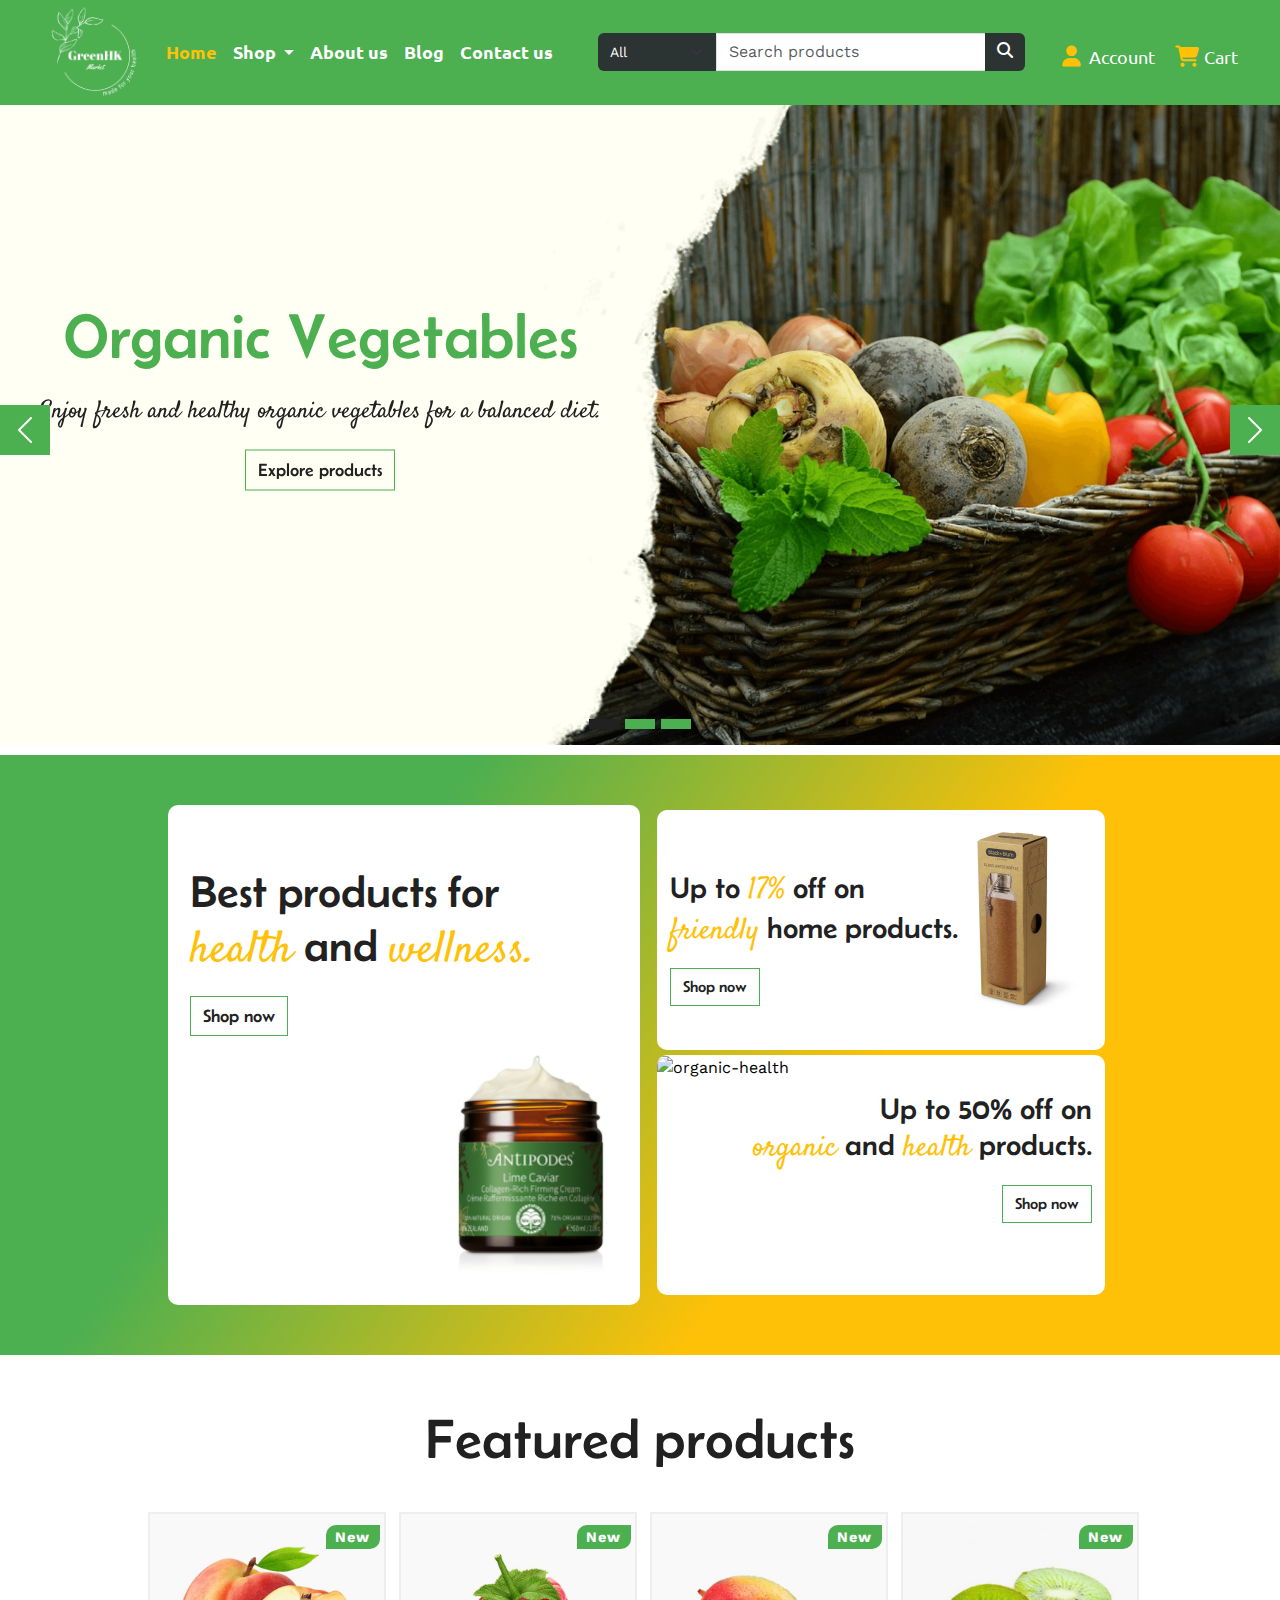
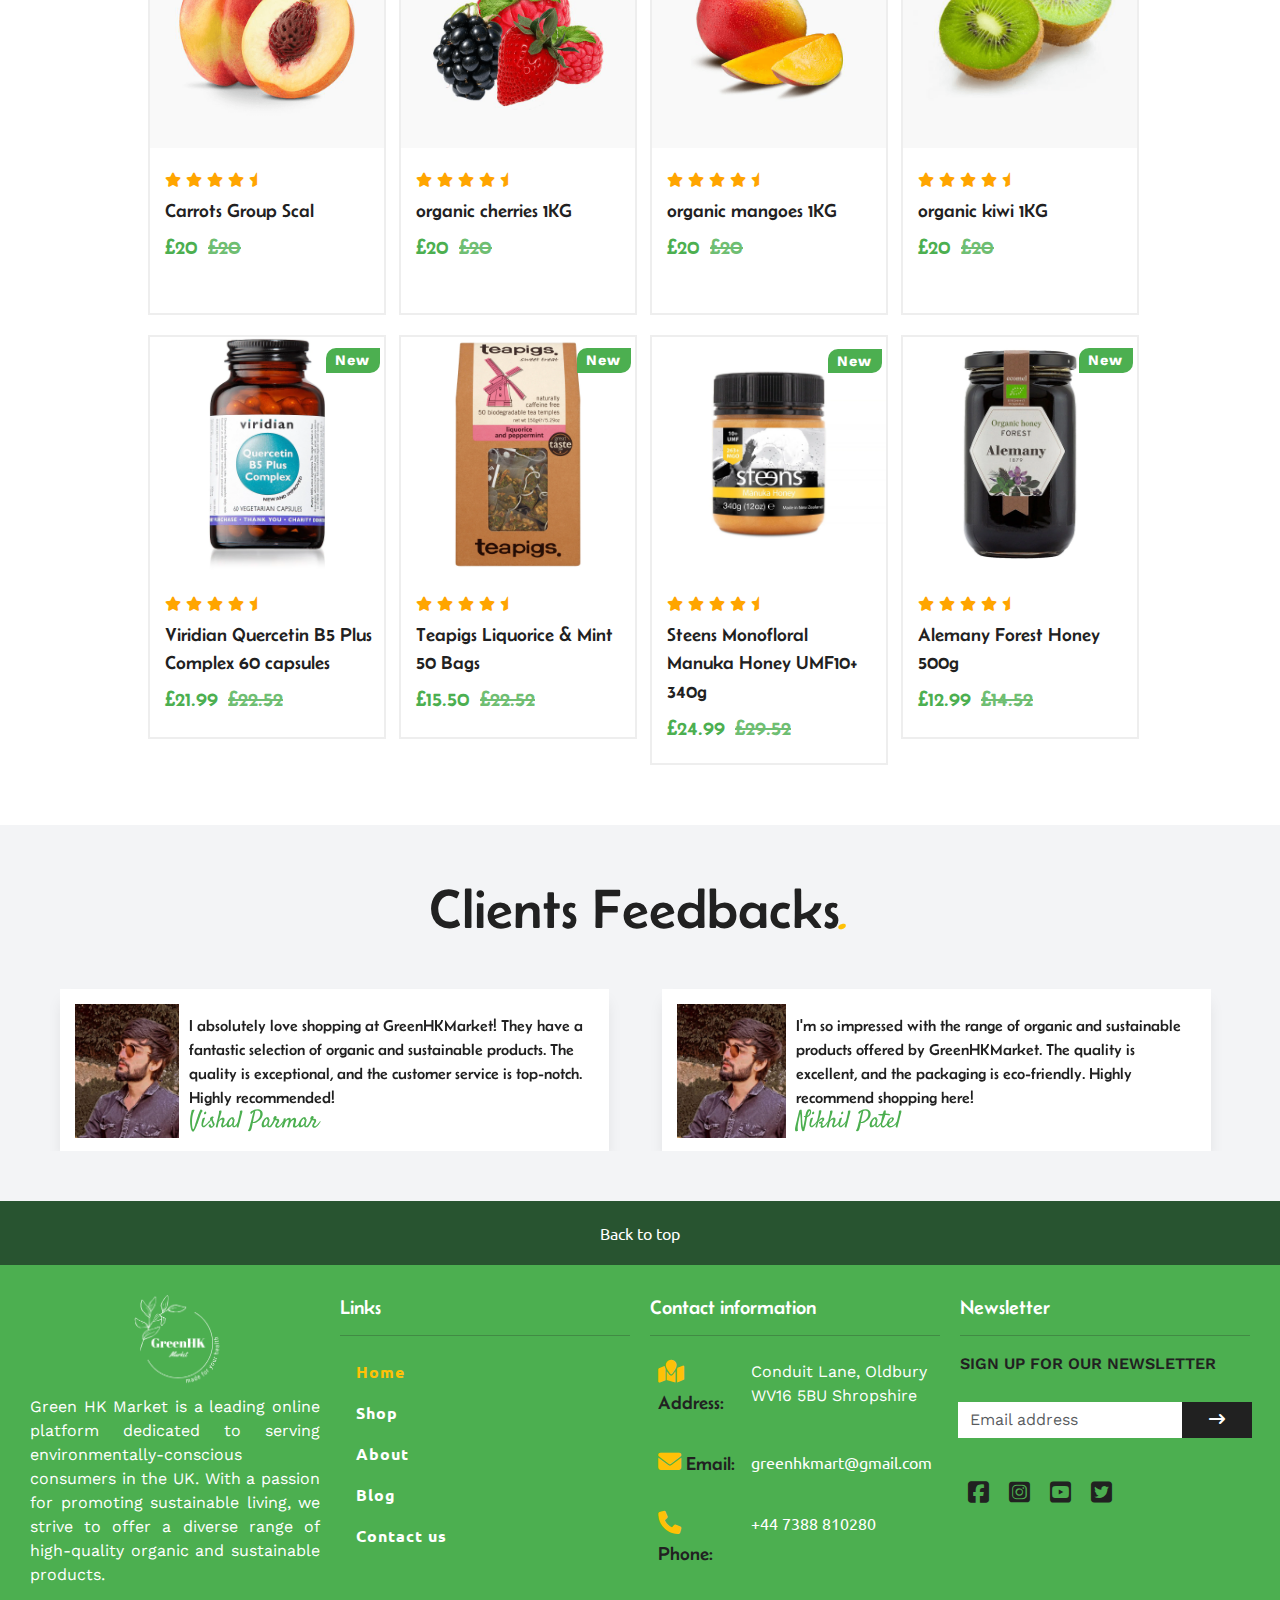
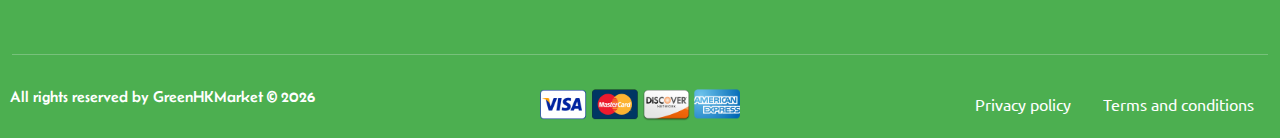
==== index.html @ 9eab7fce "1: Testimonial section | Done" ====
<!DOCTYPE html>
<html lang="en">

<head>
  
  <title>GreenHKMarket - Organic and Sustainable Products in the UK</title>
  <meta charset="UTF-8">
  <meta name="viewport" content="width=device-width, initial-scale=1.0">
  <meta name="description" content="GreenHKMarket - Organic and Sustainable Products in the UK">
  <meta name="keywords" content="greenHKMarket, organic products, sustainable products, UK, eco-friendly, green lifestyle">
  <link rel="icon" href="assets/images/theme-logo/favicon/favicon-32x32.png" type="image/x-icon">
  <link rel="preconnect" href="https://fonts.googleapis.com">
  <link rel="preconnect" href="https://fonts.gstatic.com" crossorigin>
  <link href="https://fonts.googleapis.com/css2?family=Belanosima&family=Roboto+Slab&family=Satisfy&family=Ubuntu&family=Work+Sans&display=swap" rel="stylesheet">
  <link href="assets/css/bootstrap/bootstrap.min.css" rel="stylesheet">
  <link href="https://cdn.jsdelivr.net/npm/sweetalert2@11.7.12/dist/sweetalert2.min.css" rel="stylesheet">
  <link href="assets/css/style.css" rel="stylesheet">
  <link rel="stylesheet" href="https://cdnjs.cloudflare.com/ajax/libs/font-awesome/6.4.0/css/all.min.css"  />
</head>
<body>
  <!-- Loader -->
  <div id="loader-wrapper">
    <div id="loader">
      <img src="assets/images/theme-logo/logo.png" alt="GreenHKMarket Logo">
      <div class="loader-text">Loading...</div>
    </div>
  </div>
  <main>
    <div class="page-wrapper">
      <header>
        <nav class="navbar navbar-expand-lg ">
          <div class="container-fluid">
            <a class="navbar-brand" href="index.html">
              <img src="assets/images/theme-logo/logo.png" class="img-fluid" alt="GreenHKMarket Logo">
            </a>
            <div class="navbar-toggler" onclick="navbarToggle(this)" data-bs-toggle="collapse"
            data-bs-target="#navbarSupportedContent" aria-controls="navbarSupportedContent" aria-expanded="false"
            aria-label="Toggle navigation">
              <div class="bar1"></div>
              <div class="bar2"></div>
              <div class="bar3"></div>
            </div>
            <div class="collapse navbar-collapse" id="navbarSupportedContent">
              <ul class="navbar-nav me-auto mb-2 mb-lg-0">
                <li class="nav-item">
                  <a class="nav-link active" aria-current="page" href="index.html">Home</a>
                </li>
                <li class="nav-item dropdown">
                  <a class="nav-link dropdown-toggle" href="javascript:void(0)" role="button" data-bs-toggle="dropdown"
                    aria-expanded="false">
                    Shop
                  </a>
                  <ul class="dropdown-menu">
                    <li><a class="dropdown-item" href="javascript:void(0)">Organic Food and Groceries</a></li>
                    <li><a class="dropdown-item" href="javascript:void(0)">Eco-Friendly Home and Kitchen</a></li>
                    <li><a class="dropdown-item" href="javascript:void(0)">Natural Beauty and Personal Care</a></li>
                    <li><a class="dropdown-item" href="javascript:void(0)">Sustainable Fashion</a></li>
                    <li><a class="dropdown-item" href="javascript:void(0)">Health and Wellness</a></li>
                  </ul>
                </li>
                <li class="nav-item">
                  <a class="nav-link" href="javascript:void(0)">About us</a>
                </li>
                <li class="nav-item">
                  <a class="nav-link" href="javascript:void(0)">Blog</a>
                </li>
                <li class="nav-item">
                  <a class="nav-link" href="javascript:void(0)">Contact us</a>
                </li>
              </ul>
              <form class="d-flex me-auto mb-2 mb-lg-0" role="search">
                <div class="input-group">
                  <select class="form-select" aria-label="Category" id="category-select" name="category-select">
                    <option value="all" class="select-item">All</option>
                    <option value="Food and Groceries">Food and Groceries</option>
                    <option value="Home and Kitchen">Home and Kitchen</option>
                    <option value="Beauty Care">Beauty Care</option>
                    <option value="Sustainable Fashion">Sustainable Fashion</option>
                    <option value="Health and Wellness">Health and Wellness</option>
                  </select>
                  <input type="text" class="form-control search-input" aria-label="Text input with category select" placeholder="Search products">
                  <a href="javascript:void(0)" class="btn btn-outline-secondary" type="button" id="search-button"><i class="fa fa-search"></i></a>
                </div>                
              </form>
              <div class="d-flex icon-container mb-2 mb-lg-0 justify-content-end align-items-center">
                <a href="javascript:void(0)"><i class="fa fa-user"></i> Account</a>
                <a href="javascript:void(0)"><i class="fa fa-shopping-cart" aria-hidden="true"></i>Cart</a>
              </div>
            </div>
          </div>
        </nav>
      </header>
      <div id="carouselExampleCaptions" class="carousel slide" data-bs-ride="carousel">
        <div class="carousel-indicators">
          <button type="button" data-bs-target="#carouselExampleCaptions" data-bs-slide-to="0" class="active" aria-current="true" aria-label="Slide 1"></button>
          <button type="button" data-bs-target="#carouselExampleCaptions" data-bs-slide-to="1" aria-label="Slide 2"></button>
          <button type="button" data-bs-target="#carouselExampleCaptions" data-bs-slide-to="2" aria-label="Slide 3"></button>
        </div>
        <div class="carousel-inner">
          <div class="carousel-item active">
            <img src="assets/images/banner-images/organic-vegetables.png" class="img-fluid" alt="organic-vegetables">
            <div class="carousel-caption">
              <h5>Organic Vegetables</h5>
              <p>Enjoy fresh and healthy organic vegetables for a balanced diet.</p>
              <a href="javascript:void(0)" class="btn btn-primary">Explore products</a>
            </div>
          </div>
          <div class="carousel-item">
            <img src="assets/images/banner-images/eco-products.png" class="img-fluid" alt="eco-friendly-products">
            <div class="carousel-caption">
              <h5>Eco Friendly Products</h5>
              <p>Explore a range of eco-friendly products for a sustainable lifestyle.</p>
              <a href="javascript:void(0)" class="btn btn-primary">Explore products</a>
            </div>
          </div>
          <div class="carousel-item">
            <img src="assets/images/banner-images/organic-beauty-product.png" class="img-fluid" alt="organic-beauty-product">
            <div class="carousel-caption">
              <h5>Organic Beauty Product</h5>
              <p>Experience the goodness of organic beauty products for a natural routine.</p>
              <a href="javascript:void(0)" class="btn btn-primary">Explore products</a>   
            </div>
          </div>
        </div>
        <button class="carousel-control-prev" type="button" data-bs-target="#carouselExampleCaptions" data-bs-slide="prev">
          <span class="carousel-control-prev-icon" aria-hidden="true"></span>
          <span class="visually-hidden">Previous</span>
        </button>
        <button class="carousel-control-next" type="button" data-bs-target="#carouselExampleCaptions" data-bs-slide="next">
          <span class="carousel-control-next-icon" aria-hidden="true"></span>
          <span class="visually-hidden">Next</span>
        </button>
      </div>

      <div class="container-fluid advertisement-container">
        <div class="row large-ad-row">
          <div class="col-12 col-md-6 col-lg-6 large-ad">
            <img src="assets/images/advertisement-images/antipodes-lime-caviar.png" class="img-fluid" alt="antipodes-lime-caviar">
            <div class="content">
              <h4>Best products for <br><span class="stylish-font">health</span> and <span class="stylish-font">wellness.</span></h4>
              <a href="javascript:void(0)" class="btn btn-primary">Shop now</a>
            </div>
          </div>
          <div class="col-12 col-md-6 col-lg-6">
              <div class="row small-ad-row">
                <div class="col-12 col-md-12 col-lg-12 small-ad-col ad-right-side p-0">
                  <img src="assets/images/advertisement-images/eco-home.png" class="img-fluid" alt="eco-home">
                  <div class="content">
                    <h4>Up to <span class="stylish-font">17%</span> off on <br> <span class="stylish-font"> friendly </span> home products.</h4>
                    <a href="javascript:void(0)" class="btn btn-primary">Shop now</a>
                  </div>
                </div>
              </div>
              <div class="row small-ad-row">
                <div class="col-12 col-md-12 col-lg-12 small-ad-col ad-left-side p-0">
                  <img src="assets/images/advertisement-images/organic-health.png" class="img-fluid" alt="organic-health">
                  <div class="content">
                    <h4>Up to 50% off on <br> <span class="stylish-font">organic</span> and <span class="stylish-font">health</span> products.</h4>
                    <a href="javascript:void(0)" class="btn btn-primary">Shop now</a>
                  </div>
                </div>
              </div>
          </div>
        </div>
      </div>

      <div class="container-fluid common-product-container">
        <div class="row">
          <h2 class="heading text-center">Featured products</h2>
          <div class="col-6 col-md-3 col-lg-3">
            <div class="product-item">
              <div class="product-img m-auto">
                <img src="assets/images/product-images/1.png" class="img-fluid " alt="product-image">
              </div>
              <div class="product-badge">
                <span class="badge">New</span>
              </div>
              <div class="product-action">
                <ul>
                  <li><a href="javascript:void(0)"><i class="fa fa-eye" aria-hidden="true"></i></a></li>
                  <li><a href="javascript:void(0)"><i class="fa fa-shopping-cart" aria-hidden="true"></i></a></li>
                  <li><a href="javascript:void(0)"><i class="fa fa-heart" aria-hidden="true"></i></a></li>
                </ul>
              </div>

              <div class="product-content">
                <div class="product-rating">
                  <ul>
                    <li><i class="fa fa-star" aria-hidden="true"></i></li>
                    <li><i class="fa fa-star" aria-hidden="true"></i></li>
                    <li><i class="fa fa-star" aria-hidden="true"></i></li>
                    <li><i class="fa fa-star" aria-hidden="true"></i></li>
                    <li><i class="fa fa-star-half" aria-hidden="true"></i></li>
                  </ul>
                </div>
                <div class="product-title">
                  <a href="javascript:void(0)">Carrots Group Scal</a>
                </div>
                <div class="product-price">
                  <span class="product-current-price">£20</span>
                  <span class="product-deal-price">£20</span>
                </div>
              </div>
            </div>
          </div>
          <div class="col-6 col-md-3 col-lg-3">
            <div class="product-item">
              <div class="product-img m-auto">
                <img src="assets/images/product-images/2.png" class="img-fluid " alt="product-image">
              </div>
              <div class="product-badge">
                <span class="badge">New</span>
              </div>
              <div class="product-action">
                <ul>
                  <li><a href="javascript:void(0)"><i class="fa fa-eye" aria-hidden="true"></i></a></li>
                  <li><a href="javascript:void(0)"><i class="fa fa-shopping-cart" aria-hidden="true"></i></a></li>
                  <li><a href="javascript:void(0)"><i class="fa fa-heart" aria-hidden="true"></i></a></li>
                </ul>
              </div>

              <div class="product-content">
                <div class="product-rating">
                  <ul>
                    <li><i class="fa fa-star" aria-hidden="true"></i></li>
                    <li><i class="fa fa-star" aria-hidden="true"></i></li>
                    <li><i class="fa fa-star" aria-hidden="true"></i></li>
                    <li><i class="fa fa-star" aria-hidden="true"></i></li>
                    <li><i class="fa fa-star-half" aria-hidden="true"></i></li>
                  </ul>
                </div>
                <div class="product-title">
                  <a href="javascript:void(0)">organic cherries 1KG</a>
                </div>
                <div class="product-price">
                  <span class="product-current-price">£20</span>
                  <span class="product-deal-price">£20</span>
                </div>
              </div>
            </div>
          </div>
          <div class="col-6 col-md-3 col-lg-3">
            <div class="product-item">
              <div class="product-img m-auto">
                <img src="assets/images/product-images/3.png" class="img-fluid " alt="product-image">
              </div>
              <div class="product-badge">
                <span class="badge">New</span>
              </div>
              <div class="product-action">
                <ul>
                  <li><a href="javascript:void(0)"><i class="fa fa-eye" aria-hidden="true"></i></a></li>
                  <li><a href="javascript:void(0)"><i class="fa fa-shopping-cart" aria-hidden="true"></i></a></li>
                  <li><a href="javascript:void(0)"><i class="fa fa-heart" aria-hidden="true"></i></a></li>
                </ul>
              </div>

              <div class="product-content">
                <div class="product-rating">
                  <ul>
                    <li><i class="fa fa-star" aria-hidden="true"></i></li>
                    <li><i class="fa fa-star" aria-hidden="true"></i></li>
                    <li><i class="fa fa-star" aria-hidden="true"></i></li>
                    <li><i class="fa fa-star" aria-hidden="true"></i></li>
                    <li><i class="fa fa-star-half" aria-hidden="true"></i></li>
                  </ul>
                </div>
                <div class="product-title">
                  <a href="javascript:void(0)">organic mangoes 1KG</a>
                </div>
                <div class="product-price">
                  <span class="product-current-price">£20</span>
                  <span class="product-deal-price">£20</span>
                </div>
              </div>
            </div>
          </div>
          <div class="col-6 col-md-3 col-lg-3">
            <div class="product-item">
              <div class="product-img m-auto">
                <img src="assets/images/product-images/4.png" class="img-fluid " alt="product-image">
              </div>
              <div class="product-badge">
                <span class="badge">New</span>
              </div>
              <div class="product-action">
                <ul>
                  <li><a href="javascript:void(0)"><i class="fa fa-eye" aria-hidden="true"></i></a></li>
                  <li><a href="javascript:void(0)"><i class="fa fa-shopping-cart" aria-hidden="true"></i></a></li>
                  <li><a href="javascript:void(0)"><i class="fa fa-heart" aria-hidden="true"></i></a></li>
                </ul>
              </div>

              <div class="product-content">
                <div class="product-rating">
                  <ul>
                    <li><i class="fa fa-star" aria-hidden="true"></i></li>
                    <li><i class="fa fa-star" aria-hidden="true"></i></li>
                    <li><i class="fa fa-star" aria-hidden="true"></i></li>
                    <li><i class="fa fa-star" aria-hidden="true"></i></li>
                    <li><i class="fa fa-star-half" aria-hidden="true"></i></li>
                  </ul>
                </div>
                <div class="product-title">
                  <a href="javascript:void(0)">organic kiwi 1KG</a>
                </div>
                <div class="product-price">
                  <span class="product-current-price">£20</span>
                  <span class="product-deal-price">£20</span>
                </div>
              </div>
            </div>
          </div>

          <div class="col-6 col-md-3 col-lg-3">
            <div class="product-item">
              <div class="product-img m-auto">
                <img src="assets/images/product-images/5.webp" class="img-fluid " alt="product-image">
              </div>
              <div class="product-badge">
                <span class="badge">New</span>
              </div>
              <div class="product-action">
                <ul>
                  <li><a href="javascript:void(0)"><i class="fa fa-eye" aria-hidden="true"></i></a></li>
                  <li><a href="javascript:void(0)"><i class="fa fa-shopping-cart" aria-hidden="true"></i></a></li>
                  <li><a href="javascript:void(0)"><i class="fa fa-heart" aria-hidden="true"></i></a></li>
                </ul>
              </div>

              <div class="product-content">
                <div class="product-rating">
                  <ul>
                    <li><i class="fa fa-star" aria-hidden="true"></i></li>
                    <li><i class="fa fa-star" aria-hidden="true"></i></li>
                    <li><i class="fa fa-star" aria-hidden="true"></i></li>
                    <li><i class="fa fa-star" aria-hidden="true"></i></li>
                    <li><i class="fa fa-star-half" aria-hidden="true"></i></li>
                  </ul>
                </div>
                <div class="product-title">
                  <a href="javascript:void(0)">Viridian Quercetin B5 Plus Complex 60 capsules</a>
                </div>
                <div class="product-price">
                  <span class="product-current-price">£21.99</span>
                  <span class="product-deal-price">£22.52</span>
                </div>
              </div>
            </div>
          </div>
          <div class="col-6 col-md-3 col-lg-3">
            <div class="product-item">
              <div class="product-img m-auto">
                <img src="assets/images/product-images/6.webp" class="img-fluid " alt="product-image">
              </div>
              <div class="product-badge">
                <span class="badge">New</span>
              </div>
              <div class="product-action">
                <ul>
                  <li><a href="javascript:void(0)"><i class="fa fa-eye" aria-hidden="true"></i></a></li>
                  <li><a href="javascript:void(0)"><i class="fa fa-shopping-cart" aria-hidden="true"></i></a></li>
                  <li><a href="javascript:void(0)"><i class="fa fa-heart" aria-hidden="true"></i></a></li>
                </ul>
              </div>

              <div class="product-content">
                <div class="product-rating">
                  <ul>
                    <li><i class="fa fa-star" aria-hidden="true"></i></li>
                    <li><i class="fa fa-star" aria-hidden="true"></i></li>
                    <li><i class="fa fa-star" aria-hidden="true"></i></li>
                    <li><i class="fa fa-star" aria-hidden="true"></i></li>
                    <li><i class="fa fa-star-half" aria-hidden="true"></i></li>
                  </ul>
                </div>
                <div class="product-title">
                  <a href="javascript:void(0)">Teapigs Liquorice & Mint 50 Bags</a>
                </div>
                <div class="product-price">
                  <span class="product-current-price">£15.50</span>
                  <span class="product-deal-price">£22.52</span>
                </div>
              </div>
            </div>
          </div>
          <div class="col-6 col-md-3 col-lg-3">
            <div class="product-item">
              <div class="product-img m-auto">
                <img src="assets/images/product-images/7.webp" class="img-fluid " alt="product-image">
              </div>
              <div class="product-badge">
                <span class="badge">New</span>
              </div>
              <div class="product-action">
                <ul>
                  <li><a href="javascript:void(0)"><i class="fa fa-eye" aria-hidden="true"></i></a></li>
                  <li><a href="javascript:void(0)"><i class="fa fa-shopping-cart" aria-hidden="true"></i></a></li>
                  <li><a href="javascript:void(0)"><i class="fa fa-heart" aria-hidden="true"></i></a></li>
                </ul>
              </div>

              <div class="product-content">
                <div class="product-rating">
                  <ul>
                    <li><i class="fa fa-star" aria-hidden="true"></i></li>
                    <li><i class="fa fa-star" aria-hidden="true"></i></li>
                    <li><i class="fa fa-star" aria-hidden="true"></i></li>
                    <li><i class="fa fa-star" aria-hidden="true"></i></li>
                    <li><i class="fa fa-star-half" aria-hidden="true"></i></li>
                  </ul>
                </div>
                <div class="product-title">
                  <a href="javascript:void(0)">Steens Monofloral Manuka Honey UMF10+ 340g</a>
                </div>
                <div class="product-price">
                  <span class="product-current-price">£24.99</span>
                  <span class="product-deal-price">£29.52</span>
                </div>
              </div>
            </div>
          </div>
          <div class="col-6 col-md-3 col-lg-3">
            <div class="product-item">
              <div class="product-img m-auto">
                <img src="assets/images/product-images/8.webp" class="img-fluid " alt="product-image">
              </div>
              <div class="product-badge">
                <span class="badge">New</span>
              </div>
              <div class="product-action">
                <ul>
                  <li><a href="javascript:void(0)"><i class="fa fa-eye" aria-hidden="true"></i></a></li>
                  <li><a href="javascript:void(0)"><i class="fa fa-shopping-cart" aria-hidden="true"></i></a></li>
                  <li><a href="javascript:void(0)"><i class="fa fa-heart" aria-hidden="true"></i></a></li>
                </ul>
              </div>

              <div class="product-content">
                <div class="product-rating">
                  <ul>
                    <li><i class="fa fa-star" aria-hidden="true"></i></li>
                    <li><i class="fa fa-star" aria-hidden="true"></i></li>
                    <li><i class="fa fa-star" aria-hidden="true"></i></li>
                    <li><i class="fa fa-star" aria-hidden="true"></i></li>
                    <li><i class="fa fa-star-half" aria-hidden="true"></i></li>
                  </ul>
                </div>
                <div class="product-title">
                  <a href="javascript:void(0)">Alemany Forest Honey 500g</a>
                </div>
                <div class="product-price">
                  <span class="product-current-price">£12.99</span>
                  <span class="product-deal-price">£14.52</span>
                </div>
              </div>
            </div>
          </div>
        </div>
      </div>

      <div class="container-fluid clients-testimonials-container">
        <div class="row">
          <h2 class="heading text-center">Clients Feedbacks<span class="stylish-font">.</span></h2>
          <div class="col-12 col-md-12 col-lg-12">
            <div id="testimonialsCarousel" class="carousel slide" data-bs-ride="carousel">
              <div class="carousel-inner">
                <div class="carousel-item active">
                  <div class="row">
                    <div class="col-12 col-md-6 col-lg-6">
                      <div class="testimonial-item d-flex justify-content-center align-self-center">
                        <div class="client-img">
                          <img src="assets/images/others/client-image.png" class="img-fluid" alt="client-image">
                        </div>
                        <div class="client-details">
                          <div class="client-review">
                            <p class="review-content">I absolutely love shopping at GreenHKMarket! They have a fantastic selection of organic and sustainable products. The quality is exceptional, and the customer service is top-notch. Highly recommended!</p>
                            <h4 class="client-name">Vishal Parmar</h4>
                          </div>
                        </div>
                      </div>
                    </div>
                    <div class="col-12 col-md-6 col-lg-6">
                      <div class="testimonial-item d-flex justify-content-center align-self-center">
                        <div class="client-img">
                          <img src="assets/images/others/client-image.png" class="img-fluid" alt="client-image">
                        </div>
                        <div class="client-details">
                          <div class="client-review">
                            <p class="review-content">I'm so impressed with the range of organic and sustainable products offered by GreenHKMarket. The quality is excellent, and the packaging is eco-friendly. Highly recommend shopping here!</p>
                            <h4 class="client-name">Nikhil Patel</h4>
                          </div>
                        </div>
                      </div>
                    </div>
                  </div>
                </div>
                <div class="carousel-item">
                  <div class="row">
                    <div class="col-12 col-md-6 col-lg-6">
                      <div class="testimonial-item d-flex justify-content-center align-self-center">
                        <div class="client-img">
                          <img src="assets/images/others/client-image.png" class="img-fluid" alt="client-image">
                        </div>
                        <div class="client-details">
                          <div class="client-review">
                            <p class="review-content">I absolutely love shopping at GreenHKMarket! They have a fantastic selection of organic and sustainable products. The quality is exceptional, and the customer service is top-notch. Highly recommended!</p>
                            <h4 class="client-name">Yatish Shekhava</h4>
                          </div>
                        </div>
                      </div>
                    </div>
                    <div class="col-12 col-md-6 col-lg-6">
                      <div class="testimonial-item d-flex justify-content-center align-self-center">
                        <div class="client-img">
                          <img src="assets/images/others/client-image.png" class="img-fluid" alt="client-image">
                        </div>
                        <div class="client-details">
                          <div class="client-review">
                            <p class="review-content">I'm so impressed with the range of organic and sustainable products offered by GreenHKMarket. The quality is excellent, and the packaging is eco-friendly. Highly recommend shopping here!</p>
                            <h4 class="client-name">Mayur Jadav</h4>
                          </div>
                        </div>
                      </div>
                    </div>
                  </div>
                </div>
                <div class="carousel-item">
                  <div class="row">
                    <div class="col-12 col-md-6 col-lg-6">
                      <div class="testimonial-item d-flex justify-content-center align-self-center">
                        <div class="client-img">
                          <img src="assets/images/others/client-image.png" class="img-fluid" alt="client-image">
                        </div>
                        <div class="client-details">
                          <div class="client-review">
                            <p class="review-content">I absolutely love shopping at GreenHKMarket! They have a fantastic selection of organic and sustainable products. The quality is exceptional, and the customer service is top-notch. Highly recommended!</p>
                            <h4 class="client-name">Rahul Rathod</h4>
                          </div>
                        </div>
                      </div>
                    </div>
                    <div class="col-12 col-md-6 col-lg-6">
                      <div class="testimonial-item d-flex justify-content-center align-self-center">
                        <div class="client-img">
                          <img src="assets/images/others/client-image.png" class="img-fluid" alt="client-image">
                        </div>
                        <div class="client-details">
                          <div class="client-review">
                            <p class="review-content">I'm so impressed with the range of organic and sustainable products offered by GreenHKMarket. The quality is excellent, and the packaging is eco-friendly. Highly recommend shopping here!</p>
                            <h4 class="client-name">Manoj Shekhava</h4>
                          </div>
                        </div>
                      </div>
                    </div>
                  </div>
                </div>
              </div>
              <button class="carousel-control-prev" type="button" data-bs-target="#testimonialsCarousel" data-bs-slide="prev">
                <span class="carousel-control-prev-icon" aria-hidden="true"></span>
                <span class="visually-hidden">Previous</span>
              </button>
              <button class="carousel-control-next" type="button" data-bs-target="#testimonialsCarousel" data-bs-slide="next">
                <span class="carousel-control-next-icon" aria-hidden="true"></span>
                <span class="visually-hidden">Next</span>
              </button>
            </div>
          </div>
        </div>
      </div>

      <footer>
        <div class="container-fluid">
          <div class="row go-to-top-row">
              <a href="javascript:void(0)" id="goToTop">
                <div class="col-12 col-md-12 col-lg-12">
                  Back to top
                </div>
               </a>
          </div>
          <div class="row information-row">
            <div class="col-12 col-md-3 col-lg-3 company-col">
              <img src="assets/images/theme-logo/logo.png" class="img-fluid" alt="GreenHKMarket Logo">
              <p>Green HK Market is a leading online platform dedicated to serving environmentally-conscious consumers in the UK. With a passion for promoting sustainable living, we strive to offer a diverse range of high-quality organic and sustainable products.</p>
            </div>
            <div class="col-12 col-md-3 col-lg-3 links-col">
              <h5>Links</h5>
              <hr>
              <ul class="list-group">
                <li class="list-group-item"><a href="index.html" class="active">Home</a></li>
                <li class="list-group-item"><a href="javascript:void(0)">Shop</a></li>
                <li class="list-group-item"><a href="javascript:void(0)">About</a></li>
                <li class="list-group-item"><a href="javascript:void(0)">Blog</a></li>
                <li class="list-group-item"><a href="javascript:void(0)">Contact us</a></li>
              </ul>
            </div>
            <div class="col-12 col-md-3 col-lg-3 contact-col">
              <h5>Contact information</h5>
              <hr>
              <table class="table">
                <tr>
                  <td><p><span><i class="fa-solid fa-map-location"></i></span> Address:</p></td>
                  <td><Address>Conduit Lane, Oldbury <br> WV16 5BU Shropshire</Address></td>
                </tr>
                <tr>
                  <td><p><span><i class="fa-solid fa-envelope"></i></span> Email:</p></td>
                  <td><a href="mailto:greenhkmart@gmail.com">greenhkmart@gmail.com</a></td>
                </tr>
                <tr>
                  <td><p><span><i class="fa-solid fa-phone"></i> Phone:</p></td>
                  <td><a href="tel:+447388810280">+44 7388 810280</a></td>
                </tr>
              </table>
            </div>
            <div class="col-12 col-md-3 col-lg-3 newsletter-col">
              <h5>Newsletter</h5>
              <hr>
              <div class="row">
                <p>SIGN UP FOR OUR NEWSLETTER</p>
                <div class="col-12 col-md-12">
                  <form action="javascript:void(0)" method="#" autocomplete="off">
                    <div class="input-group mb-3">
                      <input type="text" class="form-control" placeholder="Email address" aria-label="Email addres" aria-describedby="news-letter-input">
                      <a href="javascript:void(0)" class="btn btn-primary" id="news-letter-input"><i class="fa fa-long-arrow-right" aria-hidden="true"></i>
                      </a>
                    </div>      
                  </form>
                </div>
              </div>
              
              <div class="row social-media-row">
                <div class="col-12 col-md-12">
                  <ul class="list-group list-group-horizontal">
                    <li class="group-item"><a href="javascript:void(0)"><i class="fa-brands fa-square-facebook"></i></a></li>
                    <li class="group-item"><a href="javascript:void(0)"><i class="fa-brands fa-square-instagram"></i></a></li>
                    <li class="group-item"><a href="javascript:void(0)"><i class="fa-brands fa-square-youtube"></i></a></li>
                    <li class="group-item"><a href="javascript:void(0)"><i class="fa-brands fa-square-twitter"></i></a></li>
                  </ul>
                </div>
              </div>
            </div>
          </div>
          <hr class="bg-light text-light">
          <div class="row copyright-row justify-content-center">
            <div class="col-12 col-md-4 col-lg-4 m-auto copyright-col">
              <p>All rights reserved by GreenHKMarket &copy; <span id="copyright_year"></span></p>
            </div>
            <div class="col-12 col-md-4 col-lg-4 m-auto payment-gateway-col">
              <img src="assets/images/others/payment_gateway.png" class="img-fluid" alt="GreenHKMarket Logo">
            </div>
            <div class="col-12 col-md-4 col-lg-4 m-auto temrs-policy-col">
              <ul class="list-group list-group-horizontal m-auto  ">
                <li class="list-group-item"><a href="javascript:void(0)">Privacy policy</a></li>
                <li class="list-group-item"><a href="javascript:void(0)">Terms and conditions</a></li>
              </ul>
            </div>
          </div>
        </div>
      </footer>
    </div>
  </main>
  <script src="assets/javascript/jquery-3.7.0.min.js"></script>
  <script src="assets/javascript/bootstrap/bootstrap.bundle.js"></script>
  <script src="https://cdnjs.cloudflare.com/ajax/libs/jquery-validate/1.19.5/jquery.validate.min.js"></script>
  <script src="https://cdn.jsdelivr.net/npm/sweetalert2@11.7.12/dist/sweetalert2.all.min.js"></script>
  <script src="assets/javascript/main.js"></script>
</body>

</html>
---- assets/css/style.css ----
:root {
  --primary-color: #4caf50;
  --secondary-color: #ffffff;
  --accent-color: #ffc107;
  --complementary-color: #212121;
  --link-desktop-size: 1.1em;
  --link-mobile-size: 1em;
}
* {
  margin: 0;
  padding: 0;
  box-sizing: border-box;
}
body {
  font-family: "Work Sans", sans-serif;
  background-color: var(--secondary-color);
  color: var(--complementary-color);
}
h1,
h2,
h3,
h4,
h5,
h6 {
  font-family: "Roboto Slab", serif;
  color: var(--secondary-color);
}
a {
  font-family: "Ubuntu", sans-serif;
}
.button,
.btn {
  background-color: var(--primary-color);
  color: var(--secondary-color);
}
.button:hover,
.btn:hover {
  background-color: var(--accent-color);
}

@keyframes blink {
  0% {
    opacity: 1;
  }
  50% {
    opacity: 0;
  }
  100% {
    opacity: 1;
  }
}

#loader-wrapper {
  position: fixed;
  top: 0;
  left: 0;
  width: 100%;
  height: 100%;
  background-color: var(--primary-color);
  display: flex;
  justify-content: center;
  align-items: center;
  z-index: 9999;
}
#loader {
  display: flex;
  flex-direction: column;
  align-items: center;
}


/* Extra small devices (phones, 600px and down) */
@media only screen and (max-width: 600px) {
  #loader img {
    width: 150px;
    border-radius: 50%;
    animation: blink 1s infinite;
  }
  .loader-text {
    margin-top: 10px;
    font-family: "Belanosima", sans-serif;
    color: var(--secondary-color);
    font-size: 1em;
  }
  .navbar {
    background-color: var(--primary-color);
    padding: 10px;
  }
  .navbar .navbar-brand img {
    width: 80px;
    transform: scale(1.1);
  }
  .navbar .dropdown-menu {
    border-radius: 0px;
  }
  .navbar .navbar-toggler {
    border: none;
  }
  .bar1,
  .bar2,
  .bar3 {
    width: 35px;
    height: 3px;
    background-color: var(--accent-color);
    margin: 8px 0;
    transition: 0.4s;
  }
  .change .bar1 {
    transform: translate(0, 11px) rotate(-45deg);
  }
  .change .bar2 {
    opacity: 0;
  }
  .change .bar3 {
    transform: translate(0, -11px) rotate(45deg);
  }
  .navbar .dropdown-menu .dropdown-item:hover {
    background-color: var(--primary-color);
    color: var(--secondary-color);
  }
  .navbar .navbar-nav .nav-link {
    color: white;
    font-weight: 600;
    font-size: var(--link-mobile-size);
  }
  .navbar .navbar-nav .active {
    color: var(--accent-color);
  }
  .navbar form select {
    background-color: #2c3333;
    color: var(--secondary-color);
    font-size: 14px;
    outline: none;
    border: 0px;
    border: 0px;
    display: none;
  }
  .navbar form .search-input {
    object-fit: cover;
    width: 200px;
    outline: none;
    border-radius: 20px 0px 0px 20px;
  }
  .navbar form #search-button {
    background-color: #2c3333;
    color: var(--secondary-color);
    outline: none;
    border: 0px;
  }
  .navbar form #search-button:hover {
    background-color: var(--complementary-color);
    color: var(--secondary-color);
  }
  .navbar .icon-container {
    align-items: first baseline;
    column-gap: 10px;
    float: left;
    margin-top: 10px;
  }

  .navbar .icon-container i {
    margin-right: 5px;
    color: var(--accent-color);
    transition: 0.5s ease;
    font-size: 1.2em;
  }
  .navbar .icon-container a {
    text-decoration: none;
    color: var(--secondary-color);
    font-size: var(--link-mobile-size);
  }
  .navbar .icon-container a:hover i {
    transition: 0.5s ease;
    color: #ff9f29;
  }
  #carouselExampleCaptions{
    height: 50vh;
    overflow: hidden;
  }
  #carouselExampleCaptions  .carousel-inner, #carouselExampleCaptions  .carousel-item{
    height: 50vh;
  }
  #carouselExampleCaptions  .carousel-inner img{
    width: auto;
    height: 50vh;
    object-fit: cover;
  }
  #carouselExampleCaptions .carousel-caption{
    top: 37%; 
    left: 30%; 
    transform: translate(-50%, -50%);
    color: var(--complementary-color);
  }
  #carouselExampleCaptions .carousel-caption h5{
    color: var(--primary-color);
    font-family: 'Belanosima', sans-serif;
    font-size: 2.1rem;
    margin-bottom: 10px;
  }
  #carouselExampleCaptions .carousel-caption p{
    width: 100%;
    font-family: 'Satisfy', cursive;
    font-size: 0.9rem;
    margin-bottom: 10px;
  }
  #carouselExampleCaptions .carousel-caption .btn{
    outline: none;
    border: 1px solid var(--primary-color);
    background-color: transparent;
    color: var(--complementary-color);
    border-radius: 0px;
    font-family: 'Belanosima', sans-serif;
    font-size: 0.8rem;
  }
  #carouselExampleCaptions .carousel-caption .btn:hover{
    background-color: var(--primary-color);
    color: var(--secondary-color);
  }
  #carouselExampleCaptions .carousel-control-prev, #carouselExampleCaptions .carousel-control-next{
    background-color: var(--primary-color);
    height: 25px;
    width: 25px;
    padding: 20px;
    margin: auto;
    color: var(--complementary-color);
    opacity: 1;
    display: none;
  }
  #carouselExampleCaptions .carousel-control-prev:hover, #carouselExampleCaptions .carousel-control-next:hover{
    opacity: 0.9;
  }
  #carouselExampleCaptions .carousel-indicators button{
    background-color: var(--primary-color);
    height: 5px;
    opacity: 1;
  }
  #carouselExampleCaptions .carousel-indicators .active{
    color: var(--complementary-color);
    background-color: #212121;
  }
  .advertisement-container{
    background: linear-gradient(305deg, rgba(255,193,7,1) 35%, rgba(76,175,80,1) 72%);
    padding-top: 20px;
    padding-bottom: 20px;
  }
  .advertisement-container .col-lg-6{
    color: black;
    position: relative;
    overflow: hidden;
    border-radius: 10px;
  }
  .advertisement-container .large-ad{
    width: 92%;
    margin: auto;
  }
  .advertisement-container .large-ad img{
    width: 100%;
    position: relative;
    object-fit: contain;
    transform: scale(1.2);
    transition: 0.5s ease;
  }
  .advertisement-container .large-ad .content{
    position: absolute;
    top: 10%;
    width: 100%;
    padding: 10px;
  }
  .advertisement-container .large-ad .content h4{
    color:  var(--complementary-color);
    font-family: 'Belanosima', sans-serif;
    font-size: 25px;
  }
  .advertisement-container .large-ad .content .btn{
    margin-top: 10px;
    outline: none;
    border: 1px solid var(--primary-color);
    background-color: transparent;
    color: var(--complementary-color);
    border-radius: 0px;
    font-family: 'Belanosima', sans-serif;
    font-size: 1rem;
  }
  .advertisement-container .large-ad .content .btn:hover{
    background-color: var(--primary-color);
    color: var(--secondary-color);
  }
  .advertisement-container .small-ad-row{ 
    height: 240px;
    position: relative;
    background-color: var(--secondary-color);
    margin: 5px;
    overflow: hidden;
    border-radius: 10px;
  } 
  .advertisement-container .small-ad-row img{ 
    width: 100%;
    height: 90%;
    object-fit: contain;
    transition: 0.5s ease;
  }
  .advertisement-container .small-ad-row .ad-right-side .content{
    position: absolute;
    top: 25%;
    left: 3%;
    width: 80%;
  }
  .advertisement-container .ad-right-side .content h4{
    color:  var(--complementary-color);
    font-family: 'Belanosima', sans-serif;
    font-size: 22px;
    padding: 10px;
  }
  .advertisement-container .stylish-font{
    font-family: 'Satisfy', cursive;
    color: var(--accent-color);
  }
  .stylish-font{
    font-family: 'Satisfy', cursive;
    color: var(--accent-color);
  }
  .advertisement-container .ad-right-side .content .btn{
    margin-top: 10px;
    outline: none;
    border: 1px solid var(--primary-color);
    background-color: transparent;
    color: var(--complementary-color);
    border-radius: 0px;
    font-family: 'Belanosima', sans-serif;
    font-size: 0.9rem;
  }
  .advertisement-container .ad-right-side .content .btn:hover{
    background-color: var(--primary-color);
    color: var(--secondary-color);
  }
  .advertisement-container .small-ad-row .ad-left-side .content{
    position: absolute;
    text-align: right;
    top: 15%;
    right: 3%;
    width: 80%;
  }
  .advertisement-container .ad-left-side .content h4{
    color:  var(--complementary-color);
    font-family: 'Belanosima', sans-serif;
    font-size: 22px;
    padding: 10px;
  }
  .advertisement-container .ad-left-side .content .btn{
    margin-top: 10px;
    outline: none;
    border: 1px solid var(--primary-color);
    background-color: transparent;
    color: var(--complementary-color);
    border-radius: 0px;
    font-family: 'Belanosima', sans-serif;
    font-size: 0.9rem;
  }
  .advertisement-container .ad-left-side .content .btn:hover{
    background-color: var(--primary-color);
    color: var(--secondary-color);
  }
  .advertisement-container .large-ad:hover img{
    transition: 0.5s ease;
    transform: scale(1.3);
  }
  .advertisement-container .small-ad-col:hover img{
    transition: 0.5s ease;
    transform: scale(1.1);
  }

  
  .common-product-container{
    padding: 20px;
  }
  .common-product-container .heading{
    color: var(--complementary-color);
    font-size: 2rem;
    margin-bottom: 20px;
    font-family: 'Belanosima', sans-serif;
  }
  .common-product-container .col-md-3{
    padding: 0px;
  }
  .common-product-container .product-item{
    padding: 0px;
    position: relative;
    border: 2px solid #EEEEEE;
    width: 95%;
    margin: 10px;
  }
  .common-product-container .product-item:hover{
    box-shadow: 0px 10px 15px -3px rgba(0,0,0,0.1);
  }
  .common-product-container .product-item .product-img{
    text-align: center;
    width: auto;
    height: auto;
    position: relative;
  }
  .common-product-container .product-img img{
    width: 100%;
    object-fit: fill;
    position: relative;
  }
  .common-product-container .product-item .product-badge{
    position: absolute;
    text-align: right;
    top: 2%;
    right: 2%;
    font-size: 1em;
  }
  .common-product-container .product-item .product-badge .badge{
    background-color: var(--primary-color);
    font-family: 'Work Sans', sans-serif;
    letter-spacing: 1px;
    border-radius: 10px 0px 10px 0px;
  }
  .common-product-container .product-action{
    position: absolute;
    bottom: 0;
    top: 30%;
    right: 8%;
    display: none;
    height: 0;
    transition: height 0.9s ease;
    transform: translateY(100%);
  }
  .common-product-container .product-item:hover .product-action{
    display: block;
    animation: slide-up 0.3s ease forwards;
    width: 100%;
  }
  .common-product-container .product-action ul{
    list-style-type: none;
    text-align: center;
    width: 100%;
  }
  .common-product-container .product-action ul li{
    display: inline;
    background-color: white;
    padding: 10px;
    text-align: center;
    vertical-align: middle;
    border-radius: 50%;
    transition: 0.4s ease;
    cursor: pointer;
  }
  .common-product-container .product-action ul li:hover{
    background-color: var(--primary-color);
    color: var(--secondary-color);
    transition: 0.4s ease;
  }
  .common-product-container .product-action ul a{
    transition: 0.4s ease;
    margin: auto;
    text-decoration: none;
    color:  var(--complementary-color);
    font-size: 0.9rem;
    width: 100%;
  }
  .common-product-container .product-action ul li:hover a{
    transition: 0.4s ease;
    color: var(--secondary-color);
  }
  .common-product-container .product-content{
    padding: 20px 10px 20px 15px;
    min-height: 165px;
  }
  .common-product-container .product-rating ul{
    list-style-type: none;
    padding: 0px;    
    margin: 0px;
  }
  .common-product-container .product-rating ul li{  
    display: inline;
    color: orange;
    font-size: 0.8em;
  }
  .common-product-container .product-content .product-title{
    padding: 0px;
    margin: 5px 0px 0px 0px;
    transition: 0.5s ease;
  }
  .common-product-container .product-content .product-title a{
    text-decoration: none;
    font-size: 1em;
    font-family: 'Belanosima', sans-serif;
    color: var(--complementary-color);
  }
  .common-product-container .product-content .product-title a:hover{
    transition: 0.5s ease;
    color:  var(--primary-color);
  }
  .common-product-container .product-content .product-price{
    display: flex;
    grid-column: auto;
    column-gap: 10px;
    font-family: 'Belanosima', sans-serif;
    font-weight: 500;
    color:  var(--primary-color);
    vertical-align: middle;
    font-size: 1.1em;
    margin-top: 5px;
  }
  .common-product-container .product-content .product-deal-price{
    opacity: 0.8;
    text-decoration:line-through;
  }



  .clients-testimonials-container{
    padding-top: 20px;
    padding-bottom: 30px;
    background-color: #f3f4f6;
  }
  .clients-testimonials-container .testimonial-item{
    box-shadow: 0px 10px 15px -3px rgba(0,0,0,0.1);
    width: 95%;
    margin: 10px;
    height: 95%;
    padding: 10px;
    background-color: white;
  }
  .clients-testimonials-container #testimonialsCarousel .client-img{
    overflow: hidden;
  }
  .clients-testimonials-container #testimonialsCarousel .client-img img{
    width: auto;
    height: auto;
    object-fit: contain;
    margin-top: 30px;
    border-radius: 10px;
  }
  .clients-testimonials-container #testimonialsCarousel .client-details{
    padding: 10px 10px 0px 10px;
    position: relative;
    font-size: 0.9em;
    text-align: justify;
  }
  .clients-testimonials-container #testimonialsCarousel .review-content{
    font-family: 'Belanosima', sans-serif;
  }
  .clients-testimonials-container #testimonialsCarousel .client-name{
    color: var(--primary-color);
    font-family: 'Satisfy', cursive;
    position: absolute;
    bottom: -5%;
    font-size: 1.2em;
  }
  #testimonialsCarousel .carousel-control-prev, #testimonialsCarousel .carousel-control-next{
    background-color: var(--primary-color);
    width: 50px;
    height: 50px;
    padding: 10px;
    margin: auto;
    display: none;
    transition: 0.4s ease;
  }
  .clients-testimonials-container .heading{
    color: var(--complementary-color);
    font-size: 2.5rem;
    margin-bottom: 30px;
    font-family: 'Belanosima', sans-serif;
  }
  .clients-testimonials-container #testimonialsCarousel:hover .carousel-control-prev,.clients-testimonials-container #testimonialsCarousel:hover .carousel-control-next{
    transition: 0.4s ease;
    display: block;
  }


















  footer {
    background-color: var(--primary-color);
    clear: both;
  }
  footer #goToTop {
    text-decoration: none;
    text-align: center;
    color: var(--secondary-color);
  }
  footer .go-to-top-row {
    background-color: #285430;
    padding: 5px;
    transition: 0.2s ease;
  }
  footer .go-to-top-row:hover {
    background-color: #2c3333;
    transition: 0.2s ease;
  }
  footer .information-row {
    padding: 10px;
  }
  footer .col-12 {
    padding: 10px;
    overflow: hidden;
  }
  footer h5 {
    font-family: "Belanosima", sans-serif;
  }
  footer .company-col img {
    width: 100px;
    margin: auto;
    text-align: center;
    display: flex;
    justify-content: center;
  }
  footer .company-col p {
    color: var(--secondary-color);
    font-size: var(--link-mobile-size);
    margin-top: 10px;
    text-align: justify;
  }
  footer .links-col .list-group {
    list-style-type: none;
  }
  footer .links-col .list-group li {
    background-color: transparent;
    border: none;
  }
  footer .links-col .list-group a {
    text-decoration: none;
    font-size: var(--link-mobile-size);
    color: var(--secondary-color);
    font-weight: 600;
    letter-spacing: 1px;
  }
  footer .links-col .list-group a:hover {
    color: var(--accent-color);
  }
  footer .links-col .list-group .active {
    color: var(--accent-color);
  }
  footer .contact-col table {
    background-color: transparent;
  }
  footer .contact-col table tr td {
    background-color: transparent;
    border: none;
    color: var(--secondary-color);
  }
  footer .contact-col table tr i {
    color: var(--accent-color);
    font-size: 1em;
  }
  footer .contact-col table tr a {
    text-decoration: none;
    color: var(--secondary-color);
  }
  footer .contact-col table tr a:hover {
    color: var(--accent-color);
    border-bottom: 1px solid black;
  }
  footer .contact-col table tr p {
    color: var(--complementary-color);
    font-size: var(--link-mobile-size);
    font-family: "Belanosima", sans-serif;
    font-size: 1em;
  }
  footer .newsletter-col p {
    font-weight: 600;
  }
  footer .newsletter-col input {
    border: none;
    outline: none;
    border-radius: 0px;
  }
  footer .newsletter-col input:focus {
    outline: none;
    box-shadow: none;
  }
  footer .newsletter-col #news-letter-input {
    background-color: white;
    color: var(--secondary-color);
    border: none;
    outline: none;
    border-radius: 0px;
    background-color: var(--complementary-color);
    width: 70px;
  }
  footer .newsletter-col #news-letter-input:hover {
    background-color: var(--accent-color);
    color: var(--secondary-color);
  }
  footer .social-media-row ul a {
    text-decoration: none;
    font-size: 1.5em;
    padding: 10px;
    color: var(--complementary-color);
  }
  footer .social-media-row ul a:hover {
    color: var(--accent-color);
    background-color: var(--complementary-color);
  }
  footer .social-media-row ul li {
    display: inline;
  }
  footer .copyright-row {
    text-align: center;
  }
  footer .copyright-row .copyright-col p {
    font-family: "Belanosima", sans-serif;
    color: var(--secondary-color);
  }
  footer .payment-gateway-col {
    text-align: center;
  }
  footer .payment-gateway-col img {
    width: 170px;
    height: auto;
  }
  footer .temrs-policy-col li {
    background-color: transparent;
    border: none;
  }
  footer .temrs-policy-col li a {
    text-decoration: none;
    color: var(--secondary-color);
  }
  footer .temrs-policy-col li a:hover {
    color: var(--accent-color);
    border-bottom: 1px solid black;
  }
}

/* Small devices (portrait tablets and large phones, 600px and up) */
@media only screen and (min-width: 600px) {
  .navbar {
    background-color: var(--primary-color);
    padding: 10px;
  }
  .navbar .navbar-brand img {
    width: 80px;
    transform: scale(1.1);
  }
  .navbar .dropdown-menu {
    border-radius: 0px;
  }
  .navbar .navbar-toggler {
    border: none;
  }
  .bar1,
  .bar2,
  .bar3 {
    width: 35px;
    height: 3px;
    background-color: var(--accent-color);
    margin: 8px 0;
    transition: 0.4s;
  }
  .change .bar1 {
    transform: translate(0, 11px) rotate(-45deg);
  }
  .change .bar2 {
    opacity: 0;
  }
  .change .bar3 {
    transform: translate(0, -11px) rotate(45deg);
  }
  .navbar .dropdown-menu .dropdown-item:hover {
    background-color: var(--primary-color);
    color: var(--secondary-color);
  }
  .navbar .navbar-nav .nav-link {
    color: white;
    font-weight: 600;
    font-size: var(--link-mobile-size);
  }
  .navbar .navbar-nav .active {
    color: var(--accent-color);
  }
  .navbar form select {
    background-color: #2c3333;
    color: var(--secondary-color);
    font-size: 14px;
    outline: none;
    border: 0px;
    border: 0px;
  }
  .navbar form .search-input {
    object-fit: cover;
    width: 200px;
    outline: none;
    border-radius: 20px 0px 0px 20px;
  }
  .navbar form #search-button {
    background-color: #2c3333;
    color: var(--secondary-color);
    outline: none;
    border: 0px;
  }
  .navbar form #search-button:hover {
    background-color: var(--complementary-color);
    color: var(--secondary-color);
  }
  .navbar .icon-container {
    align-items: first baseline;
    column-gap: 10px;
    float: left;
    margin-top: 10px;
  }

  .navbar .icon-container i {
    margin-right: 5px;
    color: var(--accent-color);
    transition: 0.5s ease;
    font-size: 1.2em;
  }
  .navbar .icon-container a {
    text-decoration: none;
    color: var(--secondary-color);
    font-size: var(--link-mobile-size);
  }
  .navbar .icon-container a:hover i {
    transition: 0.5s ease;
    color: #ff9f29;
  }
}

/* Medium devices (landscape tablets, 768px and up) */
@media only screen and (min-width: 768px) {
}

/* Large devices (laptops/desktops, 992px and up) */
@media only screen and (min-width: 992px) {
  #loader img {
    width: 300px;
    border-radius: 50%;
    animation: blink 1s infinite;
  }
  .loader-text {
    margin-top: 10px;
    font-family: "Belanosima", sans-serif;
    color: var(--secondary-color);
    font-size: 1.2em;
  }
  .navbar {
    background-color: var(--primary-color);
    padding: 10px 30px 10px 30px;
  }
  .navbar .navbar-brand img {
    width: 100px;
    transform: scale(1.2);
  }
  .navbar .dropdown-menu {
    border-radius: 0px;
  }
  .navbar .dropdown-menu .dropdown-item:hover {
    background-color: var(--primary-color);
    color: var(--secondary-color);
  }
  .navbar .navbar-nav .nav-link {
    color: white;
    font-weight: 600;
    font-size: var(--link-desktop-size);
  }
  .navbar .navbar-nav .active {
    color: var(--accent-color);
  }
  .navbar form select {
    background-color: #2c3333;
    color: var(--secondary-color);
    font-size: 14px;
    outline: none;
    border: 0px;
    border: 0px;
  }
  .navbar form .search-input {
    object-fit: cover;
    width: 200px;
    outline: none;
  }
  .navbar form #search-button {
    background-color: #2c3333;
    color: var(--secondary-color);
    outline: none;
    border: 0px;
  }
  .navbar form #search-button:hover {
    background-color: var(--complementary-color);
    color: var(--secondary-color);
  }
  .navbar .icon-container {
    align-items: first baseline;
    column-gap: 20px;
  }
  .navbar .icon-container i {
    margin-right: 5px;
    color: var(--accent-color);
    transition: 0.5s ease;
    font-size: 1.2em;
  }
  .navbar .icon-container a {
    text-decoration: none;
    color: var(--secondary-color);
    font-size: var(--link-desktop-size);
  }
  .navbar .icon-container a:hover i {
    transition: 0.5s ease;
    color: #ff9f29;
  }

  #carouselExampleCaptions{
    height: 650px;
    overflow: hidden;
  }
  #carouselExampleCaptions  .carousel-inner, #carouselExampleCaptions  .carousel-item{
    height: 650px;
  }
  #carouselExampleCaptions  .carousel-inner img{
    height: 650;
    object-fit: cover;
  }
  #carouselExampleCaptions .carousel-caption{
    top: 50%; 
    left: 25%; 
    transform: translate(-50%, -50%);
    color: var(--complementary-color);
  }
  #carouselExampleCaptions .carousel-caption h5{
    color: var(--primary-color);
    font-family: 'Belanosima', sans-serif;
    font-size: 4rem;
    margin-bottom: 20px;
  }
  #carouselExampleCaptions .carousel-caption p{
    font-family: 'Satisfy', cursive;
    font-size: 1.5rem;
    margin-bottom: 20px;
  }
  #carouselExampleCaptions .carousel-caption .btn{
    outline: none;
    border: 1px solid var(--primary-color);
    background-color: transparent;
    color: var(--complementary-color);
    border-radius: 0px;
    font-family: 'Belanosima', sans-serif;
    font-size: 1.1rem;
  }
  #carouselExampleCaptions .carousel-caption .btn:hover{
    background-color: var(--primary-color);
    color: var(--secondary-color);
  }
  #carouselExampleCaptions .carousel-control-prev, #carouselExampleCaptions .carousel-control-next{
    background-color: var(--primary-color);
    height: 50px;
    width: 50px;
    margin: auto;
    color: var(--complementary-color);
    opacity: 1;
  }
  #carouselExampleCaptions .carousel-control-prev:hover, #carouselExampleCaptions .carousel-control-next:hover{
    opacity: 0.9;
  }
  #carouselExampleCaptions .carousel-indicators button{
    background-color: var(--primary-color);
    height: 10px;
    opacity: 1;
  }
  #carouselExampleCaptions .carousel-indicators .active{
    color: var(--complementary-color);
    background-color: #212121;
  }
  .advertisement-container{
    background: linear-gradient(305deg, rgba(255,193,7,1) 35%, rgba(76,175,80,1) 72%);
    padding: 50px 180px 50px 180px;
  }
  .advertisement-container .col-lg-6{
    color: black;
    height: 500px;
    position: relative;
    overflow: hidden;
    border-radius: 10px;
  }
  .advertisement-container .large-ad img{
    width: 100%;
    position: relative;
    object-fit: contain;
    height: 500px;
    transform: scale(1.2);
    transition: 0.5s ease;
  }
  .advertisement-container .large-ad .content{
    position: absolute;
    top: 10%;
    width: 100%;
    padding: 10px;
  }
  .advertisement-container .large-ad .content h4{
    color:  var(--complementary-color);
    font-family: 'Belanosima', sans-serif;
    font-size: 45px;
  }
  .advertisement-container .large-ad .content .btn{
    margin-top: 10px;
    outline: none;
    border: 1px solid var(--primary-color);
    background-color: transparent;
    color: var(--complementary-color);
    border-radius: 0px;
    font-family: 'Belanosima', sans-serif;
    font-size: 1.1rem;
  }
  .advertisement-container .large-ad .content .btn:hover{
    background-color: var(--primary-color);
    color: var(--secondary-color);
  }
  .advertisement-container .small-ad-row{ 
    height: 240px;
    width: 100%;
    position: relative;
    background-color: var(--secondary-color);
    margin: 5px;
    overflow: hidden;
    border-radius: 10px;
  } 
  .advertisement-container .small-ad-row img{ 
    width: 100%;
    height: 90%;
    object-fit: contain;
    transition: 0.5s ease;
  }
  .advertisement-container .small-ad-row .ad-right-side .content{
    position: absolute;
    top: 25%;
    left: 3%;
    width: 100%;  
  }
  .advertisement-container .ad-right-side .content h4{
    color:  var(--complementary-color);
    font-family: 'Belanosima', sans-serif;
    font-size: 30px;
  }
  .advertisement-container .stylish-font{
    font-family: 'Satisfy', cursive;
    color: var(--accent-color);
  }
  .stylish-font{
    font-family: 'Satisfy', cursive;
    color: var(--accent-color);
  }
  .advertisement-container .ad-right-side .content .btn{
    margin-top: 10px;
    outline: none;
    border: 1px solid var(--primary-color);
    background-color: transparent;
    color: var(--complementary-color);
    border-radius: 0px;
    font-family: 'Belanosima', sans-serif;
    font-size: 1rem;
  }
  .advertisement-container .ad-right-side .content .btn:hover{
    background-color: var(--primary-color);
    color: var(--secondary-color);
  }
  .advertisement-container .small-ad-row .ad-left-side .content{
    position: absolute;
    text-align: right;
    top: 15%;
    right: 3%;
    width: 100%;
  }
  .advertisement-container .ad-left-side .content h4{
    color:  var(--complementary-color);
    font-family: 'Belanosima', sans-serif;
    font-size: 30px;
  }
  .advertisement-container .ad-left-side .content .btn{
    margin-top: 10px;
    outline: none;
    border: 1px solid var(--primary-color);
    background-color: transparent;
    color: var(--complementary-color);
    border-radius: 0px;
    font-family: 'Belanosima', sans-serif;
    font-size: 1rem;
  }
  .advertisement-container .ad-left-side .content .btn:hover{
    background-color: var(--primary-color);
    color: var(--secondary-color);
  }
  .advertisement-container .large-ad:hover img{
    transition: 0.5s ease;
    transform: scale(1.3);
  }
  .advertisement-container .small-ad-col:hover img{
    transition: 0.5s ease;
    transform: scale(1.1);
  }
  .common-product-container{
    padding: 50px 150px 50px 150px;
  }
  .common-product-container .heading{
    color: var(--complementary-color);
    font-size: 3.5rem;
    margin-bottom: 30px;
    font-family: 'Belanosima', sans-serif;
  }
  .common-product-container .col-md-3{
    padding: 0px;
  }
  .common-product-container .product-item{
    padding: 0px;
    position: relative;
    border: 2px solid #EEEEEE;
    width: 95%;
    margin: 10px;
  }
  .common-product-container .product-item:hover{
    box-shadow: 0px 10px 15px -3px rgba(0,0,0,0.1);
  }
  .common-product-container .product-item .product-img{
    text-align: center;
    width: auto;
    height: auto;
    position: relative;
  }
  .common-product-container .product-img img{
    width: 100%;
    object-fit: fill;
    position: relative;
  }
  .common-product-container .product-item .product-badge{
    position: absolute;
    text-align: right;
    top: 2%;
    right: 2%;
    font-size: 1.2em;
  }
  .common-product-container .product-item .product-badge .badge{
    background-color: var(--primary-color);
    font-family: 'Work Sans', sans-serif;
    letter-spacing: 1px;
    border-radius: 10px 0px 10px 0px;
  }
  .common-product-container .product-action{
    position: absolute;
    bottom: 0;
    top: 30%;
    left: 15%;
    display: none;
    height: 0;
    transition: height 0.9s ease;
    transform: translateY(100%);
  }
  .common-product-container .product-item:hover .product-action{
    display: block;
    animation: slide-up 0.3s ease forwards;
  }
  .common-product-container .product-action ul{
    list-style-type: none;
    text-align: center;
    vertical-align: middle;
  }
  .common-product-container .product-action ul li{
    display: inline;
    background-color: white;
    padding: 15px;
    text-align: center;
    vertical-align: middle;
    border-radius: 50%;
    transition: 0.4s ease;
    cursor: pointer;
  }
  .common-product-container .product-action ul li:hover{
    background-color: var(--primary-color);
    color: var(--secondary-color);
    transition: 0.4s ease;
  }
  .common-product-container .product-action ul a{
    transition: 0.4s ease;
    margin: auto;
    text-decoration: none;
    color:  var(--complementary-color);
    font-size: 1.1rem;
    width: 100%;
  }
  .common-product-container .product-action ul li:hover a{
    transition: 0.4s ease;
    color: var(--secondary-color);
  }
  .common-product-container .product-content{
    padding: 20px 10px 20px 15px;
    min-height: 165px;
  }
  .common-product-container .product-rating ul{
    list-style-type: none;
    padding: 0px;    
    margin: 0px;
  }
  .common-product-container .product-rating ul li{  
    display: inline;
    color: orange;
    font-size: 0.9em;
  }
  .common-product-container .product-content .product-title{
    padding: 0px;
    margin: 5px 0px 0px 0px;
    transition: 0.5s ease;
  }
  .common-product-container .product-content .product-title a{
    text-decoration: none;
    font-size: 1.2em;
    font-family: 'Belanosima', sans-serif;
    color: var(--complementary-color);
  }
  .common-product-container .product-content .product-title a:hover{
    transition: 0.5s ease;
    color:  var(--primary-color);
  }
  .common-product-container .product-content .product-price{
    display: flex;
    grid-column: auto;
    column-gap: 10px;
    font-family: 'Belanosima', sans-serif;
    font-weight: 500;
    color:  var(--primary-color);
    vertical-align: middle;
    font-size: 1.3em;
    margin-top: 5px;
  }
  .common-product-container .product-content .product-deal-price{
    opacity: 0.8;
    text-decoration:line-through;
  }
  .clients-testimonials-container{
    padding: 50px;
    background-color: #f3f4f6;
  }
  .clients-testimonials-container .testimonial-item{
    box-shadow: 0px 10px 15px -3px rgba(0,0,0,0.1);
    width: 95%;
    margin: 10px;
    height: 95%;
    padding: 15px;
    background-color: white;
  }
  .clients-testimonials-container #testimonialsCarousel .client-img{
    overflow: hidden;
  }
  .clients-testimonials-container #testimonialsCarousel .client-img img{
    width: 350px;
    height: 100%;
    object-fit: cover;
  }
  .clients-testimonials-container #testimonialsCarousel .client-details{
    padding: 10px 10px 0px 10px;
    position: relative;
  }
  .clients-testimonials-container #testimonialsCarousel .review-content{
    font-family: 'Belanosima', sans-serif;
  }
  .clients-testimonials-container #testimonialsCarousel .client-name{
    color: var(--primary-color);
    font-family: 'Satisfy', cursive;
    position: absolute;
    bottom: -5%;
  }
  #testimonialsCarousel .carousel-control-prev, #testimonialsCarousel .carousel-control-next{
    background-color: var(--primary-color);
    width: 50px;
    height: 50px;
    padding: 10px;
    margin: auto;
    display: none;
    transition: 0.4s ease;
  }
  .clients-testimonials-container .heading{
    color: var(--complementary-color);
    font-size: 3.5rem;
    margin-bottom: 30px;
    font-family: 'Belanosima', sans-serif;
  }
  .clients-testimonials-container #testimonialsCarousel:hover .carousel-control-prev,.clients-testimonials-container #testimonialsCarousel:hover .carousel-control-next{
    transition: 0.4s ease;
    display: block;
  }





















  footer {
    background-color: var(--primary-color);
    clear: both;
  }
  footer #goToTop {
    text-decoration: none;
    text-align: center;
    color: var(--secondary-color);
  }
  footer .go-to-top-row {
    background-color: #285430;
    padding: 10px;
    transition: 0.2s ease;
  }
  footer .go-to-top-row:hover {
    background-color: #2c3333;
    transition: 0.2s ease;
  }
  footer .information-row {
    padding: 20px;
  }
  footer .col-12 {
    padding: 10px;
    overflow: hidden;
  }
  footer h5 {
    font-family: "Belanosima", sans-serif;
  }
  footer .company-col img {
    width: 120px;
    margin: auto;
    text-align: center;
    display: flex;
    justify-content: center;
  }
  footer .company-col p {
    color: var(--secondary-color);
    font-size: var(--link-mobile-size);
    margin-top: 10px;
    text-align: justify;
  }
  footer .links-col .list-group {
    list-style-type: none;
  }
  footer .links-col .list-group li {
    background-color: transparent;
    border: none;
  }
  footer .links-col .list-group a {
    text-decoration: none;
    font-size: var(--link-mobile-size);
    color: var(--secondary-color);
    font-weight: 600;
    letter-spacing: 1px;
  }
  footer .links-col .list-group a:hover {
    color: var(--accent-color);
  }
  footer .links-col .list-group .active {
    color: var(--accent-color);
  }
  footer .contact-col table {
    background-color: transparent;
  }
  footer .contact-col table tr td {
    background-color: transparent;
    border: none;
    color: var(--secondary-color);
  }
  footer .contact-col table tr i {
    color: var(--accent-color);
    font-size: 1.2em;
  }
  footer .contact-col table tr a {
    text-decoration: none;
    color: var(--secondary-color);
  }
  footer .contact-col table tr a:hover {
    color: var(--accent-color);
    border-bottom: 1px solid black;
  }
  footer .contact-col table tr p {
    color: var(--complementary-color);
    font-size: var(--link-desktop-size);
    font-family: "Belanosima", sans-serif;
    font-size: 1.2em;
  }
  footer .newsletter-col p {
    font-weight: 600;
  }
  footer .newsletter-col input {
    border: none;
    outline: none;
    border-radius: 0px;
  }
  footer .newsletter-col input:focus {
    outline: none;
    box-shadow: none;
  }
  footer .newsletter-col #news-letter-input {
    background-color: white;
    color: var(--secondary-color);
    border: none;
    outline: none;
    border-radius: 0px;
    background-color: var(--complementary-color);
    width: 70px;
  }
  footer .newsletter-col #news-letter-input:hover {
    background-color: var(--accent-color);
    color: var(--secondary-color);
  }
  footer .social-media-row ul a {
    text-decoration: none;
    font-size: 1.5em;
    padding: 10px;
    color: var(--complementary-color);
  }
  footer .social-media-row ul a:hover {
    color: var(--accent-color);
    background-color: var(--complementary-color);
  }
  footer .social-media-row ul li {
    display: inline;
  }
  footer .copyright-row {
    vertical-align: middle;
  }
  footer .copyright-row .copyright-col p {
    font-family: "Belanosima", sans-serif;
    color: var(--secondary-color);
  }
  footer .payment-gateway-col {
    text-align: center;
  }
  footer .payment-gateway-col img {
    width: 200px;
    height: auto;
  }
  footer .temrs-policy-col ul {
    list-style-type: none;
    float: right;
    margin-top: -40px;
  }
  footer .temrs-policy-col li {
    background-color: transparent;
    border: none;
  }
  footer .temrs-policy-col li a {
    text-decoration: none;
    color: var(--secondary-color);
  }
  footer .temrs-policy-col li a:hover {
    color: var(--accent-color);
    border-bottom: 1px solid black;
  }
}

/* Extra large devices (large laptops and desktops, 1200px and up) */
@media only screen and (min-width: 1200px) {
}
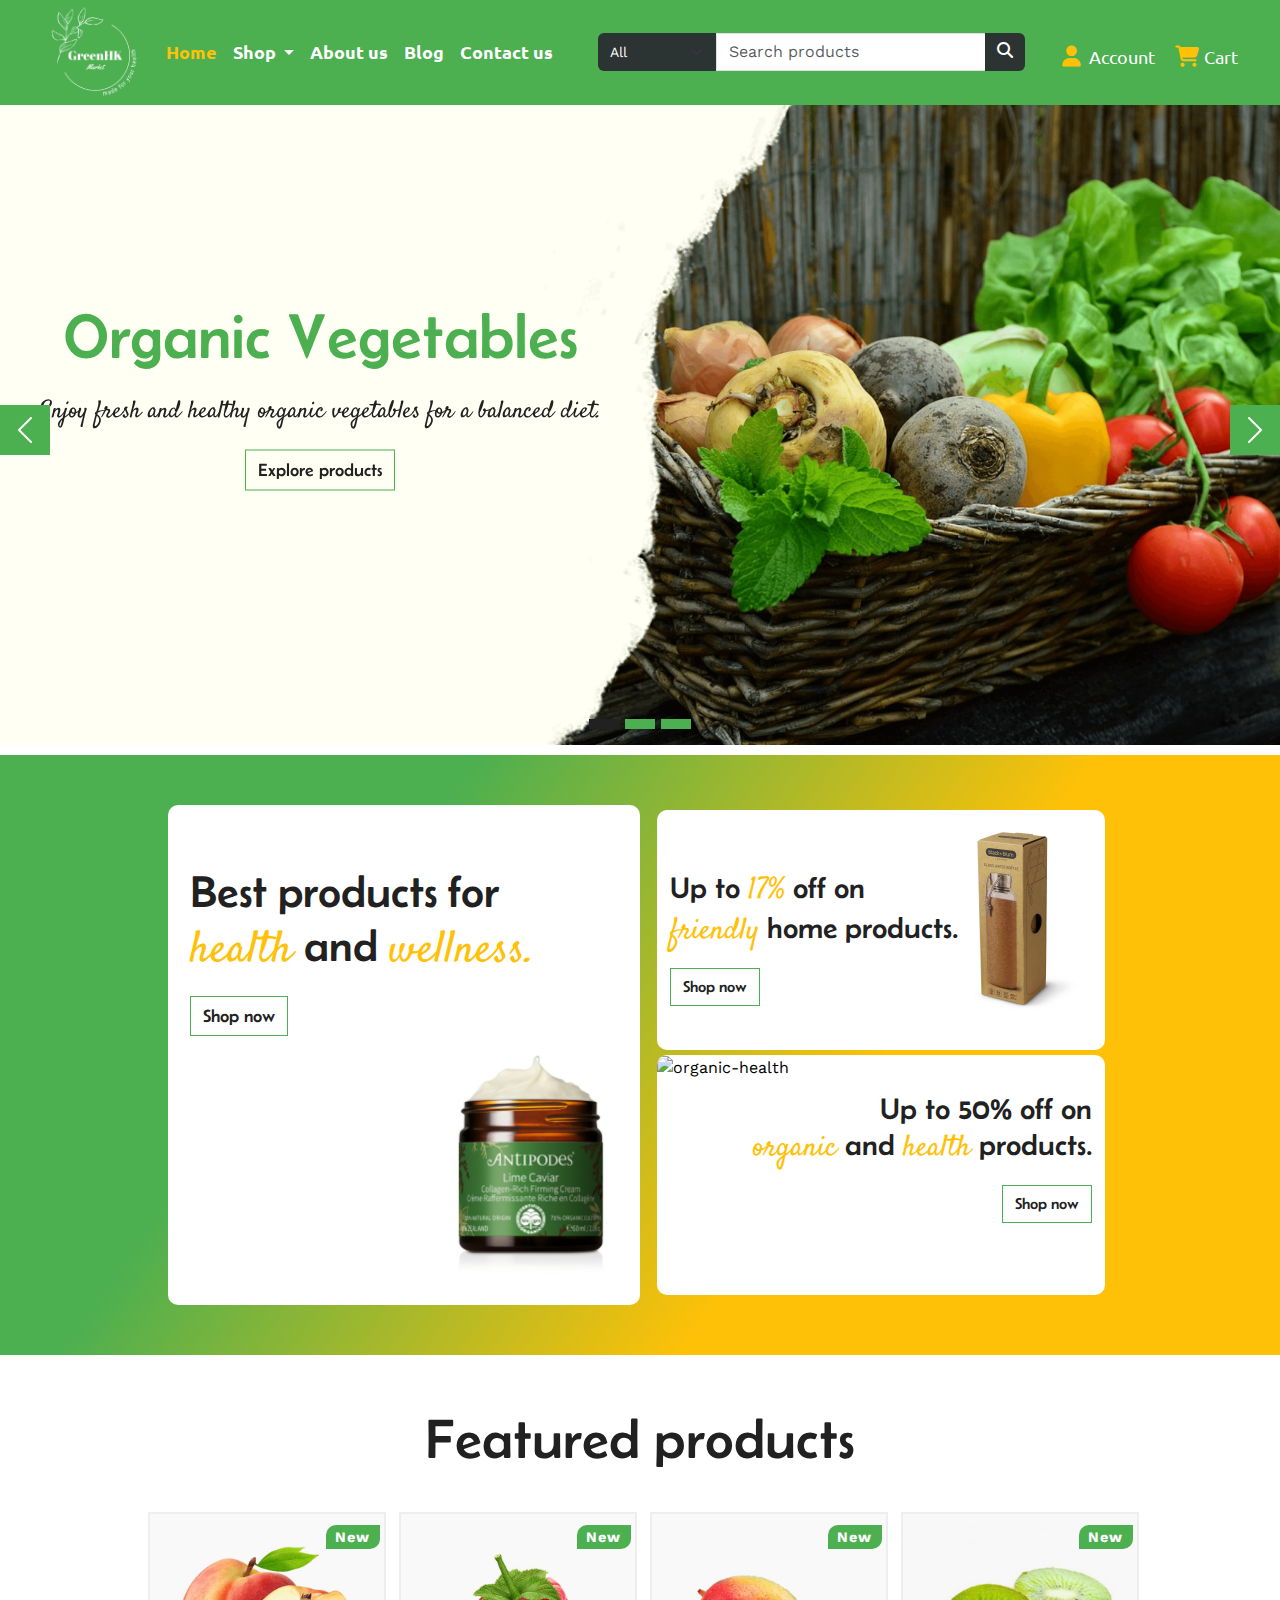
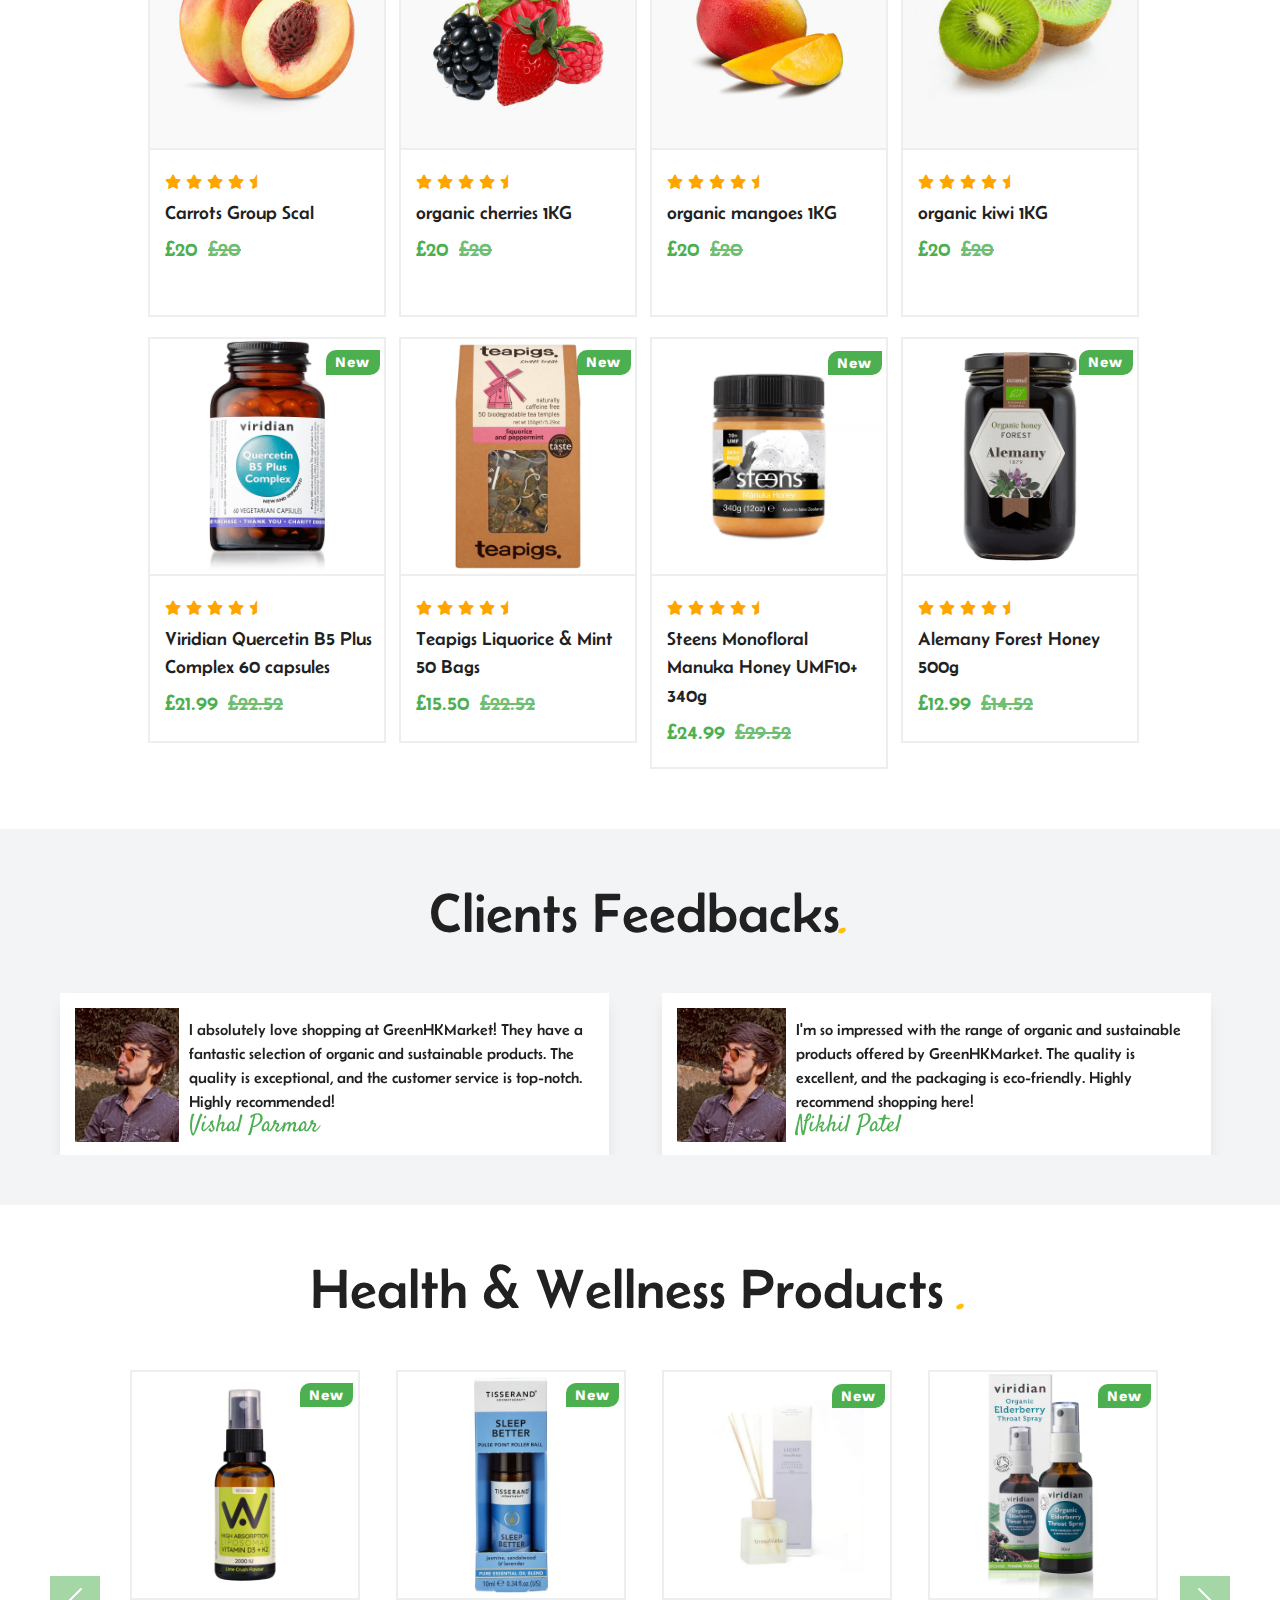
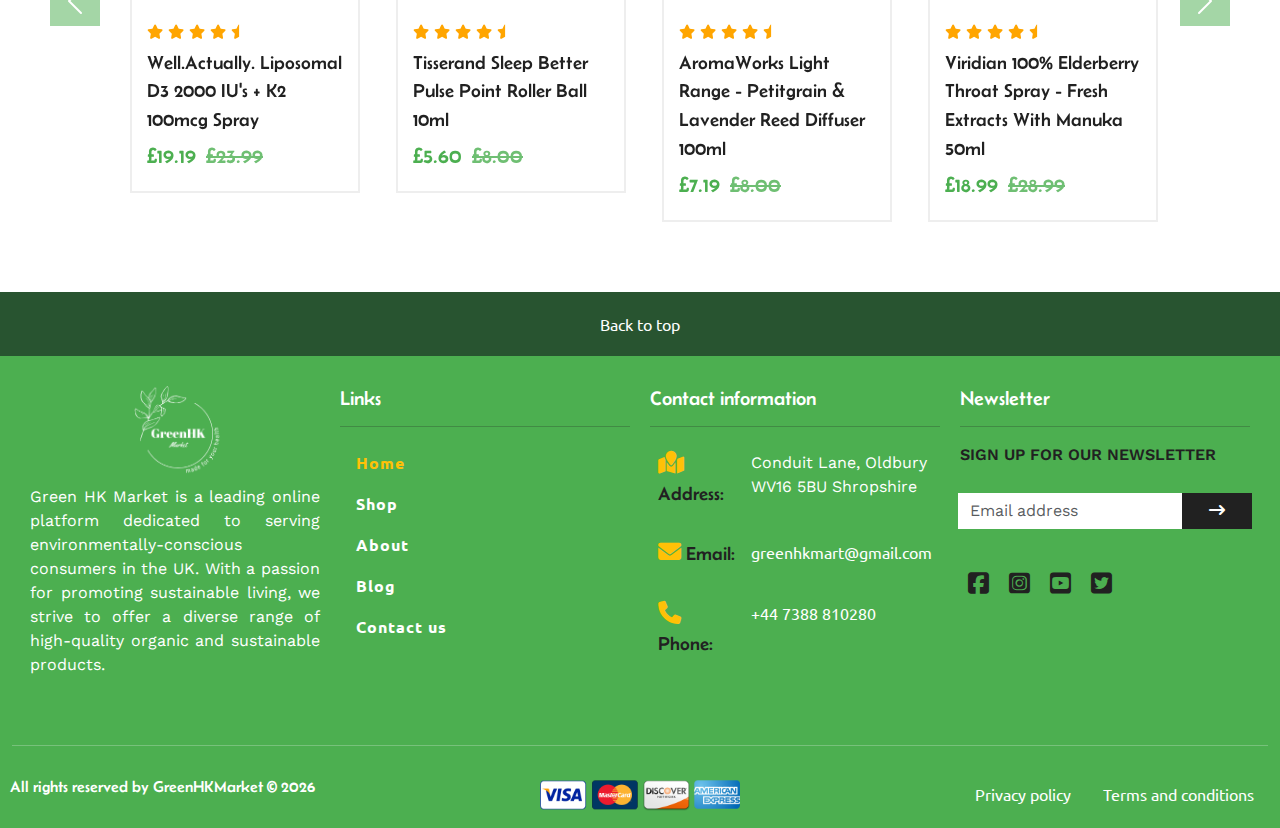
==== commit 36a8a784: "1: Health and wellness product section | Done" ====
--- a/index.html
+++ b/index.html
@@ -569,6 +569,329 @@
         </div>
       </div>
 
+      <div class="container-fluid health-wellness-container">
+          <div class="row">
+            <h2 class="heading text-center">Health & Wellness Products <span class="stylish-font">.</span></h2>
+            <div class="col-12 col-md-12 col-lg-12">
+              <div id="healthWellnessCarousel" class="carousel slide" data-bs-ride="carousel">
+                  <div class="carousel-inner">
+                    <div class="carousel-item active " data-bs-interval="6000">
+                      <div class="row">
+                        <div class="col-6 col-md-3 col-lg-3">
+                          <div class="product-item">
+                            <div class="product-img m-auto">
+                              <img src="assets/images/product-images/9.webp" class="img-fluid " alt="product-image">
+                            </div>
+                            <div class="product-badge">
+                              <span class="badge">New</span>
+                            </div>
+                            <div class="product-action">
+                              <ul>
+                                <li><a href="javascript:void(0)"><i class="fa fa-eye" aria-hidden="true"></i></a></li>
+                                <li><a href="javascript:void(0)"><i class="fa fa-shopping-cart" aria-hidden="true"></i></a></li>
+                                <li><a href="javascript:void(0)"><i class="fa fa-heart" aria-hidden="true"></i></a></li>
+                              </ul>
+                            </div>
+              
+                            <div class="product-content">
+                              <div class="product-rating">
+                                <ul>
+                                  <li><i class="fa fa-star" aria-hidden="true"></i></li>
+                                  <li><i class="fa fa-star" aria-hidden="true"></i></li>
+                                  <li><i class="fa fa-star" aria-hidden="true"></i></li>
+                                  <li><i class="fa fa-star" aria-hidden="true"></i></li>
+                                  <li><i class="fa fa-star-half" aria-hidden="true"></i></li>
+                                </ul>
+                              </div>
+                              <div class="product-title">
+                                <a href="javascript:void(0)">Well.Actually. Liposomal D3 2000 IU's + K2 100mcg Spray</a>
+                              </div>
+                              <div class="product-price">
+                                <span class="product-current-price">£19.19</span>
+                                <span class="product-deal-price">£23.99</span>
+                              </div>
+                            </div>
+                          </div>
+                        </div>
+
+                        <div class="col-6 col-md-3 col-lg-3">
+                          <div class="product-item">
+                            <div class="product-img m-auto">
+                              <img src="assets/images/product-images/10.webp" class="img-fluid " alt="product-image">
+                            </div>
+                            <div class="product-badge">
+                              <span class="badge">New</span>
+                            </div>
+                            <div class="product-action">
+                              <ul>
+                                <li><a href="javascript:void(0)"><i class="fa fa-eye" aria-hidden="true"></i></a></li>
+                                <li><a href="javascript:void(0)"><i class="fa fa-shopping-cart" aria-hidden="true"></i></a></li>
+                                <li><a href="javascript:void(0)"><i class="fa fa-heart" aria-hidden="true"></i></a></li>
+                              </ul>
+                            </div>
+              
+                            <div class="product-content">
+                              <div class="product-rating">
+                                <ul>
+                                  <li><i class="fa fa-star" aria-hidden="true"></i></li>
+                                  <li><i class="fa fa-star" aria-hidden="true"></i></li>
+                                  <li><i class="fa fa-star" aria-hidden="true"></i></li>
+                                  <li><i class="fa fa-star" aria-hidden="true"></i></li>
+                                  <li><i class="fa fa-star-half" aria-hidden="true"></i></li>
+                                </ul>
+                              </div>
+                              <div class="product-title">
+                                <a href="javascript:void(0)">Tisserand Sleep Better Pulse Point Roller Ball 10ml</a>
+                              </div>
+                              <div class="product-price">
+                                <span class="product-current-price">£5.60</span>
+                                <span class="product-deal-price">£8.00</span>
+                              </div>
+                            </div>
+                          </div>
+                        </div>
+
+                        <div class="col-6 col-md-3 col-lg-3">
+                          <div class="product-item">
+                            <div class="product-img m-auto">
+                              <img src="assets/images/product-images/11.webp" class="img-fluid " alt="product-image">
+                            </div>
+                            <div class="product-badge">
+                              <span class="badge">New</span>
+                            </div>
+                            <div class="product-action">
+                              <ul>
+                                <li><a href="javascript:void(0)"><i class="fa fa-eye" aria-hidden="true"></i></a></li>
+                                <li><a href="javascript:void(0)"><i class="fa fa-shopping-cart" aria-hidden="true"></i></a></li>
+                                <li><a href="javascript:void(0)"><i class="fa fa-heart" aria-hidden="true"></i></a></li>
+                              </ul>
+                            </div>
+              
+                            <div class="product-content">
+                              <div class="product-rating">
+                                <ul>
+                                  <li><i class="fa fa-star" aria-hidden="true"></i></li>
+                                  <li><i class="fa fa-star" aria-hidden="true"></i></li>
+                                  <li><i class="fa fa-star" aria-hidden="true"></i></li>
+                                  <li><i class="fa fa-star" aria-hidden="true"></i></li>
+                                  <li><i class="fa fa-star-half" aria-hidden="true"></i></li>
+                                </ul>
+                              </div>
+                              <div class="product-title">
+                                <a href="javascript:void(0)">AromaWorks Light Range - Petitgrain & Lavender Reed Diffuser 100ml</a>
+                              </div>
+                              <div class="product-price">
+                                <span class="product-current-price">£7.19</span>
+                                <span class="product-deal-price">£8.00</span>
+                              </div>
+                            </div>
+                          </div>
+                        </div>
+
+                        <div class="col-6 col-md-3 col-lg-3">
+                          <div class="product-item">
+                            <div class="product-img m-auto">
+                              <img src="assets/images/product-images/12.webp" class="img-fluid " alt="product-image">
+                            </div>
+                            <div class="product-badge">
+                              <span class="badge">New</span>
+                            </div>
+                            <div class="product-action">
+                              <ul>
+                                <li><a href="javascript:void(0)"><i class="fa fa-eye" aria-hidden="true"></i></a></li>
+                                <li><a href="javascript:void(0)"><i class="fa fa-shopping-cart" aria-hidden="true"></i></a></li>
+                                <li><a href="javascript:void(0)"><i class="fa fa-heart" aria-hidden="true"></i></a></li>
+                              </ul>
+                            </div>
+              
+                            <div class="product-content">
+                              <div class="product-rating">
+                                <ul>
+                                  <li><i class="fa fa-star" aria-hidden="true"></i></li>
+                                  <li><i class="fa fa-star" aria-hidden="true"></i></li>
+                                  <li><i class="fa fa-star" aria-hidden="true"></i></li>
+                                  <li><i class="fa fa-star" aria-hidden="true"></i></li>
+                                  <li><i class="fa fa-star-half" aria-hidden="true"></i></li>
+                                </ul>
+                              </div>
+                              <div class="product-title">
+                                <a href="javascript:void(0)">Viridian 100% Elderberry Throat Spray - Fresh Extracts With Manuka 50ml</a>
+                              </div>
+                              <div class="product-price">
+                                <span class="product-current-price">£18.99</span>
+                                <span class="product-deal-price">£28.99</span>
+                              </div>
+                            </div>
+                          </div>
+                        </div>
+                      </div>
+                    </div>
+                    <div class="carousel-item" data-bs-interval="11000">
+                      <div class="row">
+                        <div class="col-6 col-md-3 col-lg-3">
+                          <div class="product-item">
+                            <div class="product-img m-auto">
+                              <img src="assets/images/product-images/13.webp" class="img-fluid " alt="product-image">
+                            </div>
+                            <div class="product-badge">
+                              <span class="badge">New</span>
+                            </div>
+                            <div class="product-action">
+                              <ul>
+                                <li><a href="javascript:void(0)"><i class="fa fa-eye" aria-hidden="true"></i></a></li>
+                                <li><a href="javascript:void(0)"><i class="fa fa-shopping-cart" aria-hidden="true"></i></a></li>
+                                <li><a href="javascript:void(0)"><i class="fa fa-heart" aria-hidden="true"></i></a></li>
+                              </ul>
+                            </div>
+              
+                            <div class="product-content">
+                              <div class="product-rating">
+                                <ul>
+                                  <li><i class="fa fa-star" aria-hidden="true"></i></li>
+                                  <li><i class="fa fa-star" aria-hidden="true"></i></li>
+                                  <li><i class="fa fa-star" aria-hidden="true"></i></li>
+                                  <li><i class="fa fa-star" aria-hidden="true"></i></li>
+                                  <li><i class="fa fa-star-half" aria-hidden="true"></i></li>
+                                </ul>
+                              </div>
+                              <div class="product-title">
+                                <a href="javascript:void(0)">Rheal Clean Greens Superfood Blend 150g</a>
+                              </div>
+                              <div class="product-price">
+                                <span class="product-current-price">£20.00</span>
+                                <span class="product-deal-price">£23.99</span>
+                              </div>
+                            </div>
+                          </div>
+                        </div>
+
+                        <div class="col-6 col-md-3 col-lg-3">
+                          <div class="product-item">
+                            <div class="product-img m-auto">
+                              <img src="assets/images/product-images/14.webp" class="img-fluid " alt="product-image">
+                            </div>
+                            <div class="product-badge">
+                              <span class="badge">New</span>
+                            </div>
+                            <div class="product-action">
+                              <ul>
+                                <li><a href="javascript:void(0)"><i class="fa fa-eye" aria-hidden="true"></i></a></li>
+                                <li><a href="javascript:void(0)"><i class="fa fa-shopping-cart" aria-hidden="true"></i></a></li>
+                                <li><a href="javascript:void(0)"><i class="fa fa-heart" aria-hidden="true"></i></a></li>
+                              </ul>
+                            </div>
+              
+                            <div class="product-content">
+                              <div class="product-rating">
+                                <ul>
+                                  <li><i class="fa fa-star" aria-hidden="true"></i></li>
+                                  <li><i class="fa fa-star" aria-hidden="true"></i></li>
+                                  <li><i class="fa fa-star" aria-hidden="true"></i></li>
+                                  <li><i class="fa fa-star" aria-hidden="true"></i></li>
+                                  <li><i class="fa fa-star-half" aria-hidden="true"></i></li>
+                                </ul>
+                              </div>
+                              <div class="product-title">
+                                <a href="javascript:void(0)">Pukka Turmeric Active 60 caps</a>
+                              </div>
+                              <div class="product-price">
+                                <span class="product-current-price">£14.99</span>
+                                <span class="product-deal-price">£24.99</span>
+                              </div>
+                            </div>
+                          </div>
+                        </div>
+
+                        <div class="col-6 col-md-3 col-lg-3">
+                          <div class="product-item">
+                            <div class="product-img m-auto">
+                              <img src="assets/images/product-images/15.webp" class="img-fluid " alt="product-image">
+                            </div>
+                            <div class="product-badge">
+                              <span class="badge">New</span>
+                            </div>
+                            <div class="product-action">
+                              <ul>
+                                <li><a href="javascript:void(0)"><i class="fa fa-eye" aria-hidden="true"></i></a></li>
+                                <li><a href="javascript:void(0)"><i class="fa fa-shopping-cart" aria-hidden="true"></i></a></li>
+                                <li><a href="javascript:void(0)"><i class="fa fa-heart" aria-hidden="true"></i></a></li>
+                              </ul>
+                            </div>
+              
+                            <div class="product-content">
+                              <div class="product-rating">
+                                <ul>
+                                  <li><i class="fa fa-star" aria-hidden="true"></i></li>
+                                  <li><i class="fa fa-star" aria-hidden="true"></i></li>
+                                  <li><i class="fa fa-star" aria-hidden="true"></i></li>
+                                  <li><i class="fa fa-star" aria-hidden="true"></i></li>
+                                  <li><i class="fa fa-star-half" aria-hidden="true"></i></li>
+                                </ul>
+                              </div>
+                              <div class="product-title">
+                                <a href="javascript:void(0)">Natures Truth Levagen+ Ova 120</a>
+                              </div>
+                              <div class="product-price">
+                                <span class="product-current-price">£17.99</span>
+                                <span class="product-deal-price">£29.99</span>
+                              </div>
+                            </div>
+                          </div>
+                        </div>
+
+                        <div class="col-6 col-md-3 col-lg-3">
+                          <div class="product-item">
+                            <div class="product-img m-auto">
+                              <img src="assets/images/product-images/16.webp" class="img-fluid " alt="product-image">
+                            </div>
+                            <div class="product-badge">
+                              <span class="badge">New</span>
+                            </div>
+                            <div class="product-action">
+                              <ul>
+                                <li><a href="javascript:void(0)"><i class="fa fa-eye" aria-hidden="true"></i></a></li>
+                                <li><a href="javascript:void(0)"><i class="fa fa-shopping-cart" aria-hidden="true"></i></a></li>
+                                <li><a href="javascript:void(0)"><i class="fa fa-heart" aria-hidden="true"></i></a></li>
+                              </ul>
+                            </div>
+              
+                            <div class="product-content">
+                              <div class="product-rating">
+                                <ul>
+                                  <li><i class="fa fa-star" aria-hidden="true"></i></li>
+                                  <li><i class="fa fa-star" aria-hidden="true"></i></li>
+                                  <li><i class="fa fa-star" aria-hidden="true"></i></li>
+                                  <li><i class="fa fa-star" aria-hidden="true"></i></li>
+                                  <li><i class="fa fa-star-half" aria-hidden="true"></i></li>
+                                </ul>
+                              </div>
+                              <div class="product-title">
+                                <a href="javascript:void(0)">Naturya Spirulina Powder 200g</a>
+                              </div>
+                              <div class="product-price">
+                                <span class="product-current-price">£9.99</span>
+                                <span class="product-deal-price">£12.89</span>
+                              </div>
+                            </div>
+                          </div>
+                        </div>
+                      </div>
+                    </div>
+                  </div>
+                  <button class="carousel-control-prev" data-bs-target="#healthWellnessCarousel" data-bs-slide="prev">
+                    <span class="carousel-control-prev-icon" aria-hidden="true"></span>
+                    <span class="visually-hidden">Previous</span>
+                  </button>
+                  <button class="carousel-control-next" type="button" data-bs-target="#healthWellnessCarousel" data-bs-slide="next">
+                    <span class="carousel-control-next-icon" aria-hidden="true"></span>
+                    <span class="visually-hidden">Next</span>
+                  </button>
+              </div>
+            </div>
+          </div>
+      </div>
+
+
       <footer>
         <div class="container-fluid">
           <div class="row go-to-top-row">
--- a/assets/css/style.css
+++ b/assets/css/style.css
@@ -68,7 +68,6 @@
   align-items: center;
 }
 
-
 /* Extra small devices (phones, 600px and down) */
 @media only screen and (max-width: 600px) {
   #loader img {
@@ -173,50 +172,52 @@
     transition: 0.5s ease;
     color: #ff9f29;
   }
-  #carouselExampleCaptions{
+  #carouselExampleCaptions {
     height: 50vh;
     overflow: hidden;
   }
-  #carouselExampleCaptions  .carousel-inner, #carouselExampleCaptions  .carousel-item{
+  #carouselExampleCaptions .carousel-inner,
+  #carouselExampleCaptions .carousel-item {
     height: 50vh;
   }
-  #carouselExampleCaptions  .carousel-inner img{
+  #carouselExampleCaptions .carousel-inner img {
     width: auto;
     height: 50vh;
     object-fit: cover;
   }
-  #carouselExampleCaptions .carousel-caption{
-    top: 37%; 
-    left: 30%; 
+  #carouselExampleCaptions .carousel-caption {
+    top: 37%;
+    left: 30%;
     transform: translate(-50%, -50%);
     color: var(--complementary-color);
   }
-  #carouselExampleCaptions .carousel-caption h5{
+  #carouselExampleCaptions .carousel-caption h5 {
     color: var(--primary-color);
-    font-family: 'Belanosima', sans-serif;
+    font-family: "Belanosima", sans-serif;
     font-size: 2.1rem;
     margin-bottom: 10px;
   }
-  #carouselExampleCaptions .carousel-caption p{
-    width: 100%;
-    font-family: 'Satisfy', cursive;
+  #carouselExampleCaptions .carousel-caption p {
+    width: 100%;
+    font-family: "Satisfy", cursive;
     font-size: 0.9rem;
     margin-bottom: 10px;
   }
-  #carouselExampleCaptions .carousel-caption .btn{
+  #carouselExampleCaptions .carousel-caption .btn {
     outline: none;
     border: 1px solid var(--primary-color);
     background-color: transparent;
     color: var(--complementary-color);
     border-radius: 0px;
-    font-family: 'Belanosima', sans-serif;
+    font-family: "Belanosima", sans-serif;
     font-size: 0.8rem;
   }
-  #carouselExampleCaptions .carousel-caption .btn:hover{
-    background-color: var(--primary-color);
-    color: var(--secondary-color);
-  }
-  #carouselExampleCaptions .carousel-control-prev, #carouselExampleCaptions .carousel-control-next{
+  #carouselExampleCaptions .carousel-caption .btn:hover {
+    background-color: var(--primary-color);
+    color: var(--secondary-color);
+  }
+  #carouselExampleCaptions .carousel-control-prev,
+  #carouselExampleCaptions .carousel-control-next {
     background-color: var(--primary-color);
     height: 25px;
     width: 25px;
@@ -226,197 +227,201 @@
     opacity: 1;
     display: none;
   }
-  #carouselExampleCaptions .carousel-control-prev:hover, #carouselExampleCaptions .carousel-control-next:hover{
+  #carouselExampleCaptions .carousel-control-prev:hover,
+  #carouselExampleCaptions .carousel-control-next:hover {
     opacity: 0.9;
   }
-  #carouselExampleCaptions .carousel-indicators button{
+  #carouselExampleCaptions .carousel-indicators button {
     background-color: var(--primary-color);
     height: 5px;
     opacity: 1;
   }
-  #carouselExampleCaptions .carousel-indicators .active{
+  #carouselExampleCaptions .carousel-indicators .active {
     color: var(--complementary-color);
     background-color: #212121;
   }
-  .advertisement-container{
-    background: linear-gradient(305deg, rgba(255,193,7,1) 35%, rgba(76,175,80,1) 72%);
+  .advertisement-container {
+    background: linear-gradient(
+      305deg,
+      rgba(255, 193, 7, 1) 35%,
+      rgba(76, 175, 80, 1) 72%
+    );
     padding-top: 20px;
     padding-bottom: 20px;
   }
-  .advertisement-container .col-lg-6{
+  .advertisement-container .col-lg-6 {
     color: black;
     position: relative;
     overflow: hidden;
     border-radius: 10px;
   }
-  .advertisement-container .large-ad{
+  .advertisement-container .large-ad {
     width: 92%;
     margin: auto;
   }
-  .advertisement-container .large-ad img{
+  .advertisement-container .large-ad img {
     width: 100%;
     position: relative;
     object-fit: contain;
     transform: scale(1.2);
     transition: 0.5s ease;
   }
-  .advertisement-container .large-ad .content{
+  .advertisement-container .large-ad .content {
     position: absolute;
     top: 10%;
     width: 100%;
     padding: 10px;
   }
-  .advertisement-container .large-ad .content h4{
-    color:  var(--complementary-color);
-    font-family: 'Belanosima', sans-serif;
+  .advertisement-container .large-ad .content h4 {
+    color: var(--complementary-color);
+    font-family: "Belanosima", sans-serif;
     font-size: 25px;
   }
-  .advertisement-container .large-ad .content .btn{
+  .advertisement-container .large-ad .content .btn {
     margin-top: 10px;
     outline: none;
     border: 1px solid var(--primary-color);
     background-color: transparent;
     color: var(--complementary-color);
     border-radius: 0px;
-    font-family: 'Belanosima', sans-serif;
+    font-family: "Belanosima", sans-serif;
     font-size: 1rem;
   }
-  .advertisement-container .large-ad .content .btn:hover{
-    background-color: var(--primary-color);
-    color: var(--secondary-color);
-  }
-  .advertisement-container .small-ad-row{ 
+  .advertisement-container .large-ad .content .btn:hover {
+    background-color: var(--primary-color);
+    color: var(--secondary-color);
+  }
+  .advertisement-container .small-ad-row {
     height: 240px;
     position: relative;
     background-color: var(--secondary-color);
     margin: 5px;
     overflow: hidden;
     border-radius: 10px;
-  } 
-  .advertisement-container .small-ad-row img{ 
+  }
+  .advertisement-container .small-ad-row img {
     width: 100%;
     height: 90%;
     object-fit: contain;
     transition: 0.5s ease;
   }
-  .advertisement-container .small-ad-row .ad-right-side .content{
+  .advertisement-container .small-ad-row .ad-right-side .content {
     position: absolute;
     top: 25%;
     left: 3%;
     width: 80%;
   }
-  .advertisement-container .ad-right-side .content h4{
-    color:  var(--complementary-color);
-    font-family: 'Belanosima', sans-serif;
+  .advertisement-container .ad-right-side .content h4 {
+    color: var(--complementary-color);
+    font-family: "Belanosima", sans-serif;
     font-size: 22px;
     padding: 10px;
   }
-  .advertisement-container .stylish-font{
-    font-family: 'Satisfy', cursive;
-    color: var(--accent-color);
-  }
-  .stylish-font{
-    font-family: 'Satisfy', cursive;
-    color: var(--accent-color);
-  }
-  .advertisement-container .ad-right-side .content .btn{
+  .advertisement-container .stylish-font {
+    font-family: "Satisfy", cursive;
+    color: var(--accent-color);
+  }
+  .stylish-font {
+    font-family: "Satisfy", cursive;
+    color: var(--accent-color);
+  }
+  .advertisement-container .ad-right-side .content .btn {
     margin-top: 10px;
     outline: none;
     border: 1px solid var(--primary-color);
     background-color: transparent;
     color: var(--complementary-color);
     border-radius: 0px;
-    font-family: 'Belanosima', sans-serif;
+    font-family: "Belanosima", sans-serif;
     font-size: 0.9rem;
   }
-  .advertisement-container .ad-right-side .content .btn:hover{
-    background-color: var(--primary-color);
-    color: var(--secondary-color);
-  }
-  .advertisement-container .small-ad-row .ad-left-side .content{
+  .advertisement-container .ad-right-side .content .btn:hover {
+    background-color: var(--primary-color);
+    color: var(--secondary-color);
+  }
+  .advertisement-container .small-ad-row .ad-left-side .content {
     position: absolute;
     text-align: right;
     top: 15%;
     right: 3%;
     width: 80%;
   }
-  .advertisement-container .ad-left-side .content h4{
-    color:  var(--complementary-color);
-    font-family: 'Belanosima', sans-serif;
+  .advertisement-container .ad-left-side .content h4 {
+    color: var(--complementary-color);
+    font-family: "Belanosima", sans-serif;
     font-size: 22px;
     padding: 10px;
   }
-  .advertisement-container .ad-left-side .content .btn{
+  .advertisement-container .ad-left-side .content .btn {
     margin-top: 10px;
     outline: none;
     border: 1px solid var(--primary-color);
     background-color: transparent;
     color: var(--complementary-color);
     border-radius: 0px;
-    font-family: 'Belanosima', sans-serif;
+    font-family: "Belanosima", sans-serif;
     font-size: 0.9rem;
   }
-  .advertisement-container .ad-left-side .content .btn:hover{
-    background-color: var(--primary-color);
-    color: var(--secondary-color);
-  }
-  .advertisement-container .large-ad:hover img{
+  .advertisement-container .ad-left-side .content .btn:hover {
+    background-color: var(--primary-color);
+    color: var(--secondary-color);
+  }
+  .advertisement-container .large-ad:hover img {
     transition: 0.5s ease;
     transform: scale(1.3);
   }
-  .advertisement-container .small-ad-col:hover img{
+  .advertisement-container .small-ad-col:hover img {
     transition: 0.5s ease;
     transform: scale(1.1);
   }
 
-  
-  .common-product-container{
+  .common-product-container {
     padding: 20px;
   }
-  .common-product-container .heading{
+  .common-product-container .heading {
     color: var(--complementary-color);
     font-size: 2rem;
     margin-bottom: 20px;
-    font-family: 'Belanosima', sans-serif;
-  }
-  .common-product-container .col-md-3{
+    font-family: "Belanosima", sans-serif;
+  }
+  .common-product-container .col-md-3 {
     padding: 0px;
   }
-  .common-product-container .product-item{
+  .common-product-container .product-item {
     padding: 0px;
     position: relative;
-    border: 2px solid #EEEEEE;
+    border: 2px solid #eeeeee;
     width: 95%;
     margin: 10px;
   }
-  .common-product-container .product-item:hover{
-    box-shadow: 0px 10px 15px -3px rgba(0,0,0,0.1);
-  }
-  .common-product-container .product-item .product-img{
+  .common-product-container .product-item:hover {
+    box-shadow: 0px 10px 15px -3px rgba(0, 0, 0, 0.1);
+  }
+  .common-product-container .product-item .product-img {
     text-align: center;
     width: auto;
     height: auto;
     position: relative;
   }
-  .common-product-container .product-img img{
+  .common-product-container .product-img img {
     width: 100%;
     object-fit: fill;
     position: relative;
   }
-  .common-product-container .product-item .product-badge{
+  .common-product-container .product-item .product-badge {
     position: absolute;
     text-align: right;
     top: 2%;
     right: 2%;
     font-size: 1em;
   }
-  .common-product-container .product-item .product-badge .badge{
-    background-color: var(--primary-color);
-    font-family: 'Work Sans', sans-serif;
+  .common-product-container .product-item .product-badge .badge {
+    background-color: var(--primary-color);
+    font-family: "Work Sans", sans-serif;
     letter-spacing: 1px;
     border-radius: 10px 0px 10px 0px;
   }
-  .common-product-container .product-action{
+  .common-product-container .product-action {
     position: absolute;
     bottom: 0;
     top: 30%;
@@ -426,17 +431,17 @@
     transition: height 0.9s ease;
     transform: translateY(100%);
   }
-  .common-product-container .product-item:hover .product-action{
+  .common-product-container .product-item:hover .product-action {
     display: block;
     animation: slide-up 0.3s ease forwards;
     width: 100%;
   }
-  .common-product-container .product-action ul{
+  .common-product-container .product-action ul {
     list-style-type: none;
     text-align: center;
     width: 100%;
   }
-  .common-product-container .product-action ul li{
+  .common-product-container .product-action ul li {
     display: inline;
     background-color: white;
     padding: 10px;
@@ -446,110 +451,234 @@
     transition: 0.4s ease;
     cursor: pointer;
   }
-  .common-product-container .product-action ul li:hover{
-    background-color: var(--primary-color);
-    color: var(--secondary-color);
-    transition: 0.4s ease;
-  }
-  .common-product-container .product-action ul a{
+  .common-product-container .product-action ul li:hover {
+    background-color: var(--primary-color);
+    color: var(--secondary-color);
+    transition: 0.4s ease;
+  }
+  .common-product-container .product-action ul a {
     transition: 0.4s ease;
     margin: auto;
     text-decoration: none;
-    color:  var(--complementary-color);
+    color: var(--complementary-color);
     font-size: 0.9rem;
     width: 100%;
   }
-  .common-product-container .product-action ul li:hover a{
-    transition: 0.4s ease;
-    color: var(--secondary-color);
-  }
-  .common-product-container .product-content{
+  .common-product-container .product-action ul li:hover a {
+    transition: 0.4s ease;
+    color: var(--secondary-color);
+  }
+  .common-product-container .product-content {
     padding: 20px 10px 20px 15px;
     min-height: 165px;
   }
-  .common-product-container .product-rating ul{
+  .common-product-container .product-rating ul {
     list-style-type: none;
-    padding: 0px;    
+    padding: 0px;
     margin: 0px;
   }
-  .common-product-container .product-rating ul li{  
+  .common-product-container .product-rating ul li {
     display: inline;
     color: orange;
     font-size: 0.8em;
   }
-  .common-product-container .product-content .product-title{
+  .common-product-container .product-content .product-title {
     padding: 0px;
     margin: 5px 0px 0px 0px;
     transition: 0.5s ease;
   }
-  .common-product-container .product-content .product-title a{
+  .common-product-container .product-content .product-title a {
     text-decoration: none;
     font-size: 1em;
-    font-family: 'Belanosima', sans-serif;
-    color: var(--complementary-color);
-  }
-  .common-product-container .product-content .product-title a:hover{
-    transition: 0.5s ease;
-    color:  var(--primary-color);
-  }
-  .common-product-container .product-content .product-price{
+    font-family: "Belanosima", sans-serif;
+    color: var(--complementary-color);
+  }
+  .common-product-container .product-content .product-title a:hover {
+    transition: 0.5s ease;
+    color: var(--primary-color);
+  }
+  .common-product-container .product-content .product-price {
     display: flex;
     grid-column: auto;
     column-gap: 10px;
-    font-family: 'Belanosima', sans-serif;
+    font-family: "Belanosima", sans-serif;
     font-weight: 500;
-    color:  var(--primary-color);
+    color: var(--primary-color);
     vertical-align: middle;
     font-size: 1.1em;
     margin-top: 5px;
   }
-  .common-product-container .product-content .product-deal-price{
+  .common-product-container .product-content .product-deal-price {
     opacity: 0.8;
-    text-decoration:line-through;
-  }
-
-
-
-  .clients-testimonials-container{
+    text-decoration: line-through;
+  }
+  .product-item {
+    padding: 0px;
+    position: relative;
+    border: 2px solid #eeeeee;
+    width: 95%;
+    margin: 10px;
+  }
+  .product-item:hover {
+    box-shadow: 0px 10px 15px -3px rgba(0, 0, 0, 0.1);
+  }
+  .product-item .product-img {
+    text-align: center;
+    width: auto;
+    height: auto;
+    position: relative;
+  }
+  .product-img img {
+    width: 100%;
+    object-fit: fill;
+    position: relative;
+  }
+  .product-item .product-badge {
+    position: absolute;
+    text-align: right;
+    top: 2%;
+    right: 2%;
+    font-size: 1em;
+  }
+  .product-item .product-badge .badge {
+    background-color: var(--primary-color);
+    font-family: "Work Sans", sans-serif;
+    letter-spacing: 1px;
+    border-radius: 10px 0px 10px 0px;
+  }
+  .product-action {
+    position: absolute;
+    bottom: 0;
+    top: 30%;
+    right: 8%;
+    display: none;
+    height: 0;
+    transition: height 0.9s ease;
+    transform: translateY(100%);
+  }
+  .product-item:hover .product-action {
+    display: block;
+    animation: slide-up 0.3s ease forwards;
+    width: 100%;
+  }
+  .product-action ul {
+    list-style-type: none;
+    text-align: center;
+    width: 100%;
+  }
+  .product-action ul li {
+    display: inline;
+    background-color: white;
+    padding: 10px;
+    text-align: center;
+    vertical-align: middle;
+    border-radius: 50%;
+    transition: 0.4s ease;
+    cursor: pointer;
+  }
+  .product-action ul li:hover {
+    background-color: var(--primary-color);
+    color: var(--secondary-color);
+    transition: 0.4s ease;
+  }
+  .product-action ul a {
+    transition: 0.4s ease;
+    margin: auto;
+    text-decoration: none;
+    color: var(--complementary-color);
+    font-size: 0.9rem;
+    width: 100%;
+  }
+  .product-action ul li:hover a {
+    transition: 0.4s ease;
+    color: var(--secondary-color);
+  }
+  .product-content {
+    padding: 20px 10px 20px 15px;
+    min-height: 165px;
+  }
+  .product-rating ul {
+    list-style-type: none;
+    padding: 0px;
+    margin: 0px;
+  }
+  .product-rating ul li {
+    display: inline;
+    color: orange;
+    font-size: 0.8em;
+  }
+  .product-content .product-title {
+    padding: 0px;
+    margin: 5px 0px 0px 0px;
+    transition: 0.5s ease;
+  }
+  .product-content .product-title a {
+    text-decoration: none;
+    font-size: 1em;
+    font-family: "Belanosima", sans-serif;
+    color: var(--complementary-color);
+  }
+  .product-content .product-title a:hover {
+    transition: 0.5s ease;
+    color: var(--primary-color);
+  }
+  .product-content .product-price {
+    display: flex;
+    grid-column: auto;
+    column-gap: 10px;
+    font-family: "Belanosima", sans-serif;
+    font-weight: 500;
+    color: var(--primary-color);
+    vertical-align: middle;
+    font-size: 1.1em;
+    margin-top: 5px;
+  }
+  .product-content .product-deal-price {
+    opacity: 0.8;
+    text-decoration: line-through;
+  }
+
+  .clients-testimonials-container {
     padding-top: 20px;
     padding-bottom: 30px;
     background-color: #f3f4f6;
   }
-  .clients-testimonials-container .testimonial-item{
-    box-shadow: 0px 10px 15px -3px rgba(0,0,0,0.1);
+  .clients-testimonials-container .testimonial-item {
+    box-shadow: 0px 10px 15px -3px rgba(0, 0, 0, 0.1);
     width: 95%;
     margin: 10px;
     height: 95%;
     padding: 10px;
     background-color: white;
   }
-  .clients-testimonials-container #testimonialsCarousel .client-img{
+  .clients-testimonials-container #testimonialsCarousel .client-img {
     overflow: hidden;
   }
-  .clients-testimonials-container #testimonialsCarousel .client-img img{
+  .clients-testimonials-container #testimonialsCarousel .client-img img {
     width: auto;
     height: auto;
     object-fit: contain;
     margin-top: 30px;
     border-radius: 10px;
   }
-  .clients-testimonials-container #testimonialsCarousel .client-details{
+  .clients-testimonials-container #testimonialsCarousel .client-details {
     padding: 10px 10px 0px 10px;
     position: relative;
     font-size: 0.9em;
     text-align: justify;
   }
-  .clients-testimonials-container #testimonialsCarousel .review-content{
-    font-family: 'Belanosima', sans-serif;
-  }
-  .clients-testimonials-container #testimonialsCarousel .client-name{
+  .clients-testimonials-container #testimonialsCarousel .review-content {
+    font-family: "Belanosima", sans-serif;
+  }
+  .clients-testimonials-container #testimonialsCarousel .client-name {
     color: var(--primary-color);
-    font-family: 'Satisfy', cursive;
+    font-family: "Satisfy", cursive;
     position: absolute;
     bottom: -5%;
     font-size: 1.2em;
   }
-  #testimonialsCarousel .carousel-control-prev, #testimonialsCarousel .carousel-control-next{
+  #testimonialsCarousel .carousel-control-prev,
+  #testimonialsCarousel .carousel-control-next {
     background-color: var(--primary-color);
     width: 50px;
     height: 50px;
@@ -558,21 +687,47 @@
     display: none;
     transition: 0.4s ease;
   }
-  .clients-testimonials-container .heading{
+  .clients-testimonials-container .heading {
     color: var(--complementary-color);
     font-size: 2.5rem;
     margin-bottom: 30px;
-    font-family: 'Belanosima', sans-serif;
-  }
-  .clients-testimonials-container #testimonialsCarousel:hover .carousel-control-prev,.clients-testimonials-container #testimonialsCarousel:hover .carousel-control-next{
+    font-family: "Belanosima", sans-serif;
+  }
+  .clients-testimonials-container
+    #testimonialsCarousel:hover
+    .carousel-control-prev,
+  .clients-testimonials-container
+    #testimonialsCarousel:hover
+    .carousel-control-next {
     transition: 0.4s ease;
     display: block;
   }
 
-
-
-
-
+  .health-wellness-container{
+    padding-top: 50px;
+    padding-bottom: 50px;
+  }
+  .health-wellness-container .carousel-item{
+    padding: 0px 20px 0px 10px;
+  }
+  #healthWellnessCarousel .carousel-item .col-6{
+    padding: 0px;
+  }
+  #healthWellnessCarousel .carousel-control-prev,
+  #healthWellnessCarousel .carousel-control-next {
+    background-color: var(--primary-color);
+    width: 30px;
+    height: 30px;
+    margin: auto;
+    padding: 10px;
+  }
+  .health-wellness-container .heading {
+    color: var(--complementary-color);
+    font-size: 2rem;
+    margin-bottom: 30px;
+    font-family: "Belanosima", sans-serif;
+  }
+  
 
 
 
@@ -916,48 +1071,50 @@
     color: #ff9f29;
   }
 
-  #carouselExampleCaptions{
+  #carouselExampleCaptions {
     height: 650px;
     overflow: hidden;
   }
-  #carouselExampleCaptions  .carousel-inner, #carouselExampleCaptions  .carousel-item{
+  #carouselExampleCaptions .carousel-inner,
+  #carouselExampleCaptions .carousel-item {
     height: 650px;
   }
-  #carouselExampleCaptions  .carousel-inner img{
+  #carouselExampleCaptions .carousel-inner img {
     height: 650;
     object-fit: cover;
   }
-  #carouselExampleCaptions .carousel-caption{
-    top: 50%; 
-    left: 25%; 
+  #carouselExampleCaptions .carousel-caption {
+    top: 50%;
+    left: 25%;
     transform: translate(-50%, -50%);
     color: var(--complementary-color);
   }
-  #carouselExampleCaptions .carousel-caption h5{
+  #carouselExampleCaptions .carousel-caption h5 {
     color: var(--primary-color);
-    font-family: 'Belanosima', sans-serif;
+    font-family: "Belanosima", sans-serif;
     font-size: 4rem;
     margin-bottom: 20px;
   }
-  #carouselExampleCaptions .carousel-caption p{
-    font-family: 'Satisfy', cursive;
+  #carouselExampleCaptions .carousel-caption p {
+    font-family: "Satisfy", cursive;
     font-size: 1.5rem;
     margin-bottom: 20px;
   }
-  #carouselExampleCaptions .carousel-caption .btn{
+  #carouselExampleCaptions .carousel-caption .btn {
     outline: none;
     border: 1px solid var(--primary-color);
     background-color: transparent;
     color: var(--complementary-color);
     border-radius: 0px;
-    font-family: 'Belanosima', sans-serif;
+    font-family: "Belanosima", sans-serif;
     font-size: 1.1rem;
   }
-  #carouselExampleCaptions .carousel-caption .btn:hover{
-    background-color: var(--primary-color);
-    color: var(--secondary-color);
-  }
-  #carouselExampleCaptions .carousel-control-prev, #carouselExampleCaptions .carousel-control-next{
+  #carouselExampleCaptions .carousel-caption .btn:hover {
+    background-color: var(--primary-color);
+    color: var(--secondary-color);
+  }
+  #carouselExampleCaptions .carousel-control-prev,
+  #carouselExampleCaptions .carousel-control-next {
     background-color: var(--primary-color);
     height: 50px;
     width: 50px;
@@ -965,30 +1122,35 @@
     color: var(--complementary-color);
     opacity: 1;
   }
-  #carouselExampleCaptions .carousel-control-prev:hover, #carouselExampleCaptions .carousel-control-next:hover{
+  #carouselExampleCaptions .carousel-control-prev:hover,
+  #carouselExampleCaptions .carousel-control-next:hover {
     opacity: 0.9;
   }
-  #carouselExampleCaptions .carousel-indicators button{
+  #carouselExampleCaptions .carousel-indicators button {
     background-color: var(--primary-color);
     height: 10px;
     opacity: 1;
   }
-  #carouselExampleCaptions .carousel-indicators .active{
+  #carouselExampleCaptions .carousel-indicators .active {
     color: var(--complementary-color);
     background-color: #212121;
   }
-  .advertisement-container{
-    background: linear-gradient(305deg, rgba(255,193,7,1) 35%, rgba(76,175,80,1) 72%);
+  .advertisement-container {
+    background: linear-gradient(
+      305deg,
+      rgba(255, 193, 7, 1) 35%,
+      rgba(76, 175, 80, 1) 72%
+    );
     padding: 50px 180px 50px 180px;
   }
-  .advertisement-container .col-lg-6{
+  .advertisement-container .col-lg-6 {
     color: black;
     height: 500px;
     position: relative;
     overflow: hidden;
     border-radius: 10px;
   }
-  .advertisement-container .large-ad img{
+  .advertisement-container .large-ad img {
     width: 100%;
     position: relative;
     object-fit: contain;
@@ -996,32 +1158,32 @@
     transform: scale(1.2);
     transition: 0.5s ease;
   }
-  .advertisement-container .large-ad .content{
+  .advertisement-container .large-ad .content {
     position: absolute;
     top: 10%;
     width: 100%;
     padding: 10px;
   }
-  .advertisement-container .large-ad .content h4{
-    color:  var(--complementary-color);
-    font-family: 'Belanosima', sans-serif;
+  .advertisement-container .large-ad .content h4 {
+    color: var(--complementary-color);
+    font-family: "Belanosima", sans-serif;
     font-size: 45px;
   }
-  .advertisement-container .large-ad .content .btn{
+  .advertisement-container .large-ad .content .btn {
     margin-top: 10px;
     outline: none;
     border: 1px solid var(--primary-color);
     background-color: transparent;
     color: var(--complementary-color);
     border-radius: 0px;
-    font-family: 'Belanosima', sans-serif;
+    font-family: "Belanosima", sans-serif;
     font-size: 1.1rem;
   }
-  .advertisement-container .large-ad .content .btn:hover{
-    background-color: var(--primary-color);
-    color: var(--secondary-color);
-  }
-  .advertisement-container .small-ad-row{ 
+  .advertisement-container .large-ad .content .btn:hover {
+    background-color: var(--primary-color);
+    color: var(--secondary-color);
+  }
+  .advertisement-container .small-ad-row {
     height: 240px;
     width: 100%;
     position: relative;
@@ -1029,127 +1191,127 @@
     margin: 5px;
     overflow: hidden;
     border-radius: 10px;
-  } 
-  .advertisement-container .small-ad-row img{ 
+  }
+  .advertisement-container .small-ad-row img {
     width: 100%;
     height: 90%;
     object-fit: contain;
     transition: 0.5s ease;
   }
-  .advertisement-container .small-ad-row .ad-right-side .content{
+  .advertisement-container .small-ad-row .ad-right-side .content {
     position: absolute;
     top: 25%;
     left: 3%;
-    width: 100%;  
-  }
-  .advertisement-container .ad-right-side .content h4{
-    color:  var(--complementary-color);
-    font-family: 'Belanosima', sans-serif;
+    width: 100%;
+  }
+  .advertisement-container .ad-right-side .content h4 {
+    color: var(--complementary-color);
+    font-family: "Belanosima", sans-serif;
     font-size: 30px;
   }
-  .advertisement-container .stylish-font{
-    font-family: 'Satisfy', cursive;
-    color: var(--accent-color);
-  }
-  .stylish-font{
-    font-family: 'Satisfy', cursive;
-    color: var(--accent-color);
-  }
-  .advertisement-container .ad-right-side .content .btn{
+  .advertisement-container .stylish-font {
+    font-family: "Satisfy", cursive;
+    color: var(--accent-color);
+  }
+  .stylish-font {
+    font-family: "Satisfy", cursive;
+    color: var(--accent-color);
+  }
+  .advertisement-container .ad-right-side .content .btn {
     margin-top: 10px;
     outline: none;
     border: 1px solid var(--primary-color);
     background-color: transparent;
     color: var(--complementary-color);
     border-radius: 0px;
-    font-family: 'Belanosima', sans-serif;
+    font-family: "Belanosima", sans-serif;
     font-size: 1rem;
   }
-  .advertisement-container .ad-right-side .content .btn:hover{
-    background-color: var(--primary-color);
-    color: var(--secondary-color);
-  }
-  .advertisement-container .small-ad-row .ad-left-side .content{
+  .advertisement-container .ad-right-side .content .btn:hover {
+    background-color: var(--primary-color);
+    color: var(--secondary-color);
+  }
+  .advertisement-container .small-ad-row .ad-left-side .content {
     position: absolute;
     text-align: right;
     top: 15%;
     right: 3%;
     width: 100%;
   }
-  .advertisement-container .ad-left-side .content h4{
-    color:  var(--complementary-color);
-    font-family: 'Belanosima', sans-serif;
+  .advertisement-container .ad-left-side .content h4 {
+    color: var(--complementary-color);
+    font-family: "Belanosima", sans-serif;
     font-size: 30px;
   }
-  .advertisement-container .ad-left-side .content .btn{
+  .advertisement-container .ad-left-side .content .btn {
     margin-top: 10px;
     outline: none;
     border: 1px solid var(--primary-color);
     background-color: transparent;
     color: var(--complementary-color);
     border-radius: 0px;
-    font-family: 'Belanosima', sans-serif;
+    font-family: "Belanosima", sans-serif;
     font-size: 1rem;
   }
-  .advertisement-container .ad-left-side .content .btn:hover{
-    background-color: var(--primary-color);
-    color: var(--secondary-color);
-  }
-  .advertisement-container .large-ad:hover img{
+  .advertisement-container .ad-left-side .content .btn:hover {
+    background-color: var(--primary-color);
+    color: var(--secondary-color);
+  }
+  .advertisement-container .large-ad:hover img {
     transition: 0.5s ease;
     transform: scale(1.3);
   }
-  .advertisement-container .small-ad-col:hover img{
+  .advertisement-container .small-ad-col:hover img {
     transition: 0.5s ease;
     transform: scale(1.1);
   }
-  .common-product-container{
+  .common-product-container {
     padding: 50px 150px 50px 150px;
   }
-  .common-product-container .heading{
+  .common-product-container .heading {
     color: var(--complementary-color);
     font-size: 3.5rem;
     margin-bottom: 30px;
-    font-family: 'Belanosima', sans-serif;
-  }
-  .common-product-container .col-md-3{
+    font-family: "Belanosima", sans-serif;
+  }
+  .common-product-container .col-md-3 {
     padding: 0px;
   }
-  .common-product-container .product-item{
+  .common-product-container .product-item {
     padding: 0px;
     position: relative;
-    border: 2px solid #EEEEEE;
+    border: 2px solid #eeeeee;
     width: 95%;
     margin: 10px;
   }
-  .common-product-container .product-item:hover{
-    box-shadow: 0px 10px 15px -3px rgba(0,0,0,0.1);
-  }
-  .common-product-container .product-item .product-img{
+  .common-product-container .product-item:hover {
+    box-shadow: 0px 10px 15px -3px rgba(0, 0, 0, 0.1);
+  }
+  .common-product-container .product-item .product-img {
     text-align: center;
     width: auto;
     height: auto;
     position: relative;
   }
-  .common-product-container .product-img img{
+  .common-product-container .product-img img {
     width: 100%;
     object-fit: fill;
     position: relative;
   }
-  .common-product-container .product-item .product-badge{
+  .common-product-container .product-item .product-badge {
     position: absolute;
     text-align: right;
     top: 2%;
     right: 2%;
     font-size: 1.2em;
   }
-  .common-product-container .product-item .product-badge .badge{
-    background-color: var(--primary-color);
-    font-family: 'Work Sans', sans-serif;
+  .common-product-container .product-item .product-badge .badge {
+    background-color: var(--primary-color);
+    font-family: "Work Sans", sans-serif;
     letter-spacing: 1px;
     border-radius: 10px 0px 10px 0px;
   }
-  .common-product-container .product-action{
+  .common-product-container .product-action {
     position: absolute;
     bottom: 0;
     top: 30%;
@@ -1159,16 +1321,16 @@
     transition: height 0.9s ease;
     transform: translateY(100%);
   }
-  .common-product-container .product-item:hover .product-action{
+  .common-product-container .product-item:hover .product-action {
     display: block;
     animation: slide-up 0.3s ease forwards;
   }
-  .common-product-container .product-action ul{
+  .common-product-container .product-action ul {
     list-style-type: none;
     text-align: center;
     vertical-align: middle;
   }
-  .common-product-container .product-action ul li{
+  .common-product-container .product-action ul li {
     display: inline;
     background-color: white;
     padding: 15px;
@@ -1178,101 +1340,248 @@
     transition: 0.4s ease;
     cursor: pointer;
   }
-  .common-product-container .product-action ul li:hover{
-    background-color: var(--primary-color);
-    color: var(--secondary-color);
-    transition: 0.4s ease;
-  }
-  .common-product-container .product-action ul a{
+  .common-product-container .product-action ul li:hover {
+    background-color: var(--primary-color);
+    color: var(--secondary-color);
+    transition: 0.4s ease;
+  }
+  .common-product-container .product-action ul a {
     transition: 0.4s ease;
     margin: auto;
     text-decoration: none;
-    color:  var(--complementary-color);
+    color: var(--complementary-color);
     font-size: 1.1rem;
     width: 100%;
   }
-  .common-product-container .product-action ul li:hover a{
-    transition: 0.4s ease;
-    color: var(--secondary-color);
-  }
-  .common-product-container .product-content{
+  .common-product-container .product-action ul li:hover a {
+    transition: 0.4s ease;
+    color: var(--secondary-color);
+  }
+  .common-product-container .product-content {
     padding: 20px 10px 20px 15px;
     min-height: 165px;
   }
-  .common-product-container .product-rating ul{
+  .common-product-container .product-rating ul {
     list-style-type: none;
-    padding: 0px;    
+    padding: 0px;
     margin: 0px;
   }
-  .common-product-container .product-rating ul li{  
+  .common-product-container .product-rating ul li {
     display: inline;
     color: orange;
     font-size: 0.9em;
   }
-  .common-product-container .product-content .product-title{
+  .common-product-container .product-content .product-title {
     padding: 0px;
     margin: 5px 0px 0px 0px;
     transition: 0.5s ease;
   }
-  .common-product-container .product-content .product-title a{
+  .common-product-container .product-content .product-title a {
     text-decoration: none;
     font-size: 1.2em;
-    font-family: 'Belanosima', sans-serif;
-    color: var(--complementary-color);
-  }
-  .common-product-container .product-content .product-title a:hover{
-    transition: 0.5s ease;
-    color:  var(--primary-color);
-  }
-  .common-product-container .product-content .product-price{
+    font-family: "Belanosima", sans-serif;
+    color: var(--complementary-color);
+  }
+  .common-product-container .product-content .product-title a:hover {
+    transition: 0.5s ease;
+    color: var(--primary-color);
+  }
+  .common-product-container .product-content .product-price {
     display: flex;
     grid-column: auto;
     column-gap: 10px;
-    font-family: 'Belanosima', sans-serif;
+    font-family: "Belanosima", sans-serif;
     font-weight: 500;
-    color:  var(--primary-color);
+    color: var(--primary-color);
     vertical-align: middle;
     font-size: 1.3em;
     margin-top: 5px;
   }
-  .common-product-container .product-content .product-deal-price{
+  .common-product-container .product-content .product-deal-price {
     opacity: 0.8;
-    text-decoration:line-through;
-  }
-  .clients-testimonials-container{
+    text-decoration: line-through;
+  }
+
+  .product-item {
+    padding: 0px;
+    position: relative;
+    border: 2px solid #eeeeee;
+    width: 95%;
+    margin: 10px;
+  }
+  .product-item:hover {
+    box-shadow: 0px 10px 15px -3px rgba(0, 0, 0, 0.1);
+  }
+  .product-item .product-img {
+    text-align: center;
+    width: auto;
+    height: auto;
+    position: relative;
+    border-bottom: 2px solid #eeeeee;
+  }
+  .product-img img {
+    width: 100%;
+    object-fit: fill;
+    position: relative;
+  }
+  .product-item .product-badge {
+    position: absolute;
+    text-align: right;
+    top: 2%;
+    right: 2%;
+    font-size: 1.2em;
+  }
+  .product-item .product-badge .badge {
+    background-color: var(--primary-color);
+    font-family: "Work Sans", sans-serif;
+    letter-spacing: 1px;
+    border-radius: 10px 0px 10px 0px;
+  }
+  .product-action {
+    position: absolute;
+    bottom: 0;
+    top: 30%;
+    left: 15%;
+    display: none;
+    height: 0;
+    transition: height 0.9s ease;
+    transform: translateY(100%);
+  }
+  .product-item:hover .product-action {
+    display: block;
+    animation: slide-up 0.3s ease forwards;
+  }
+  .product-action ul {
+    list-style-type: none;
+    text-align: center;
+    vertical-align: middle;
+  }
+  .product-action ul li {
+    display: inline;
+    background-color: white;
+    padding: 15px;
+    text-align: center;
+    vertical-align: middle;
+    border-radius: 50%;
+    transition: 0.4s ease;
+    cursor: pointer;
+  }
+  .product-action ul li:hover {
+    background-color: var(--primary-color);
+    color: var(--secondary-color);
+    transition: 0.4s ease;
+  }
+  .product-action ul a {
+    transition: 0.4s ease;
+    margin: auto;
+    text-decoration: none;
+    color: var(--complementary-color);
+    font-size: 1.1rem;
+    width: 100%;
+  }
+  .product-action ul li:hover a {
+    transition: 0.4s ease;
+    color: var(--secondary-color);
+  }
+  .product-content {
+    padding: 20px 10px 20px 15px;
+    min-height: 165px;
+  }
+  .product-rating ul {
+    list-style-type: none;
+    padding: 0px;
+    margin: 0px;
+  }
+  .product-rating ul li {
+    display: inline;
+    color: orange;
+    font-size: 0.9em;
+  }
+  .product-content .product-title {
+    padding: 0px;
+    margin: 5px 0px 0px 0px;
+    transition: 0.5s ease;
+  }
+  .product-content .product-title a {
+    text-decoration: none;
+    font-size: 1.2em;
+    font-family: "Belanosima", sans-serif;
+    color: var(--complementary-color);
+  }
+  .product-content .product-title a:hover {
+    transition: 0.5s ease;
+    color: var(--primary-color);
+  }
+  .product-content .product-price {
+    display: flex;
+    grid-column: auto;
+    column-gap: 10px;
+    font-family: "Belanosima", sans-serif;
+    font-weight: 500;
+    color: var(--primary-color);
+    vertical-align: middle;
+    font-size: 1.3em;
+    margin-top: 5px;
+  }
+  .product-content .product-deal-price {
+    opacity: 0.8;
+    text-decoration: line-through;
+  }
+  .health-wellness-container {
+    padding: 50px;
+  }
+  .health-wellness-container #healthWellnessCarousel {
+    padding: 0px 70px 10px 70px;
+  }
+  #healthWellnessCarousel .carousel-control-prev,
+  #healthWellnessCarousel .carousel-control-next {
+    background-color: var(--primary-color);
+    width: 50px;
+    height: 50px;
+    margin: auto;
+  }
+  .health-wellness-container .heading {
+    color: var(--complementary-color);
+    font-size: 3.5rem;
+    margin-bottom: 30px;
+    font-family: "Belanosima", sans-serif;
+  }
+
+  .clients-testimonials-container {
     padding: 50px;
     background-color: #f3f4f6;
   }
-  .clients-testimonials-container .testimonial-item{
-    box-shadow: 0px 10px 15px -3px rgba(0,0,0,0.1);
+  .clients-testimonials-container .testimonial-item {
+    box-shadow: 0px 10px 15px -3px rgba(0, 0, 0, 0.1);
     width: 95%;
     margin: 10px;
     height: 95%;
     padding: 15px;
     background-color: white;
   }
-  .clients-testimonials-container #testimonialsCarousel .client-img{
+  .clients-testimonials-container #testimonialsCarousel .client-img {
     overflow: hidden;
   }
-  .clients-testimonials-container #testimonialsCarousel .client-img img{
+  .clients-testimonials-container #testimonialsCarousel .client-img img {
     width: 350px;
     height: 100%;
     object-fit: cover;
   }
-  .clients-testimonials-container #testimonialsCarousel .client-details{
+  .clients-testimonials-container #testimonialsCarousel .client-details {
     padding: 10px 10px 0px 10px;
     position: relative;
   }
-  .clients-testimonials-container #testimonialsCarousel .review-content{
-    font-family: 'Belanosima', sans-serif;
-  }
-  .clients-testimonials-container #testimonialsCarousel .client-name{
+  .clients-testimonials-container #testimonialsCarousel .review-content {
+    font-family: "Belanosima", sans-serif;
+  }
+  .clients-testimonials-container #testimonialsCarousel .client-name {
     color: var(--primary-color);
-    font-family: 'Satisfy', cursive;
+    font-family: "Satisfy", cursive;
     position: absolute;
     bottom: -5%;
   }
-  #testimonialsCarousel .carousel-control-prev, #testimonialsCarousel .carousel-control-next{
+  #testimonialsCarousel .carousel-control-prev,
+  #testimonialsCarousel .carousel-control-next {
     background-color: var(--primary-color);
     width: 50px;
     height: 50px;
@@ -1281,36 +1590,21 @@
     display: none;
     transition: 0.4s ease;
   }
-  .clients-testimonials-container .heading{
+  .clients-testimonials-container .heading {
     color: var(--complementary-color);
     font-size: 3.5rem;
     margin-bottom: 30px;
-    font-family: 'Belanosima', sans-serif;
-  }
-  .clients-testimonials-container #testimonialsCarousel:hover .carousel-control-prev,.clients-testimonials-container #testimonialsCarousel:hover .carousel-control-next{
+    font-family: "Belanosima", sans-serif;
+  }
+  .clients-testimonials-container
+    #testimonialsCarousel:hover
+    .carousel-control-prev,
+  .clients-testimonials-container
+    #testimonialsCarousel:hover
+    .carousel-control-next {
     transition: 0.4s ease;
     display: block;
   }
-
-
-
-
-
-
-
-
-
-
-
-
-
-
-
-
-
-
-
-
 
   footer {
     background-color: var(--primary-color);
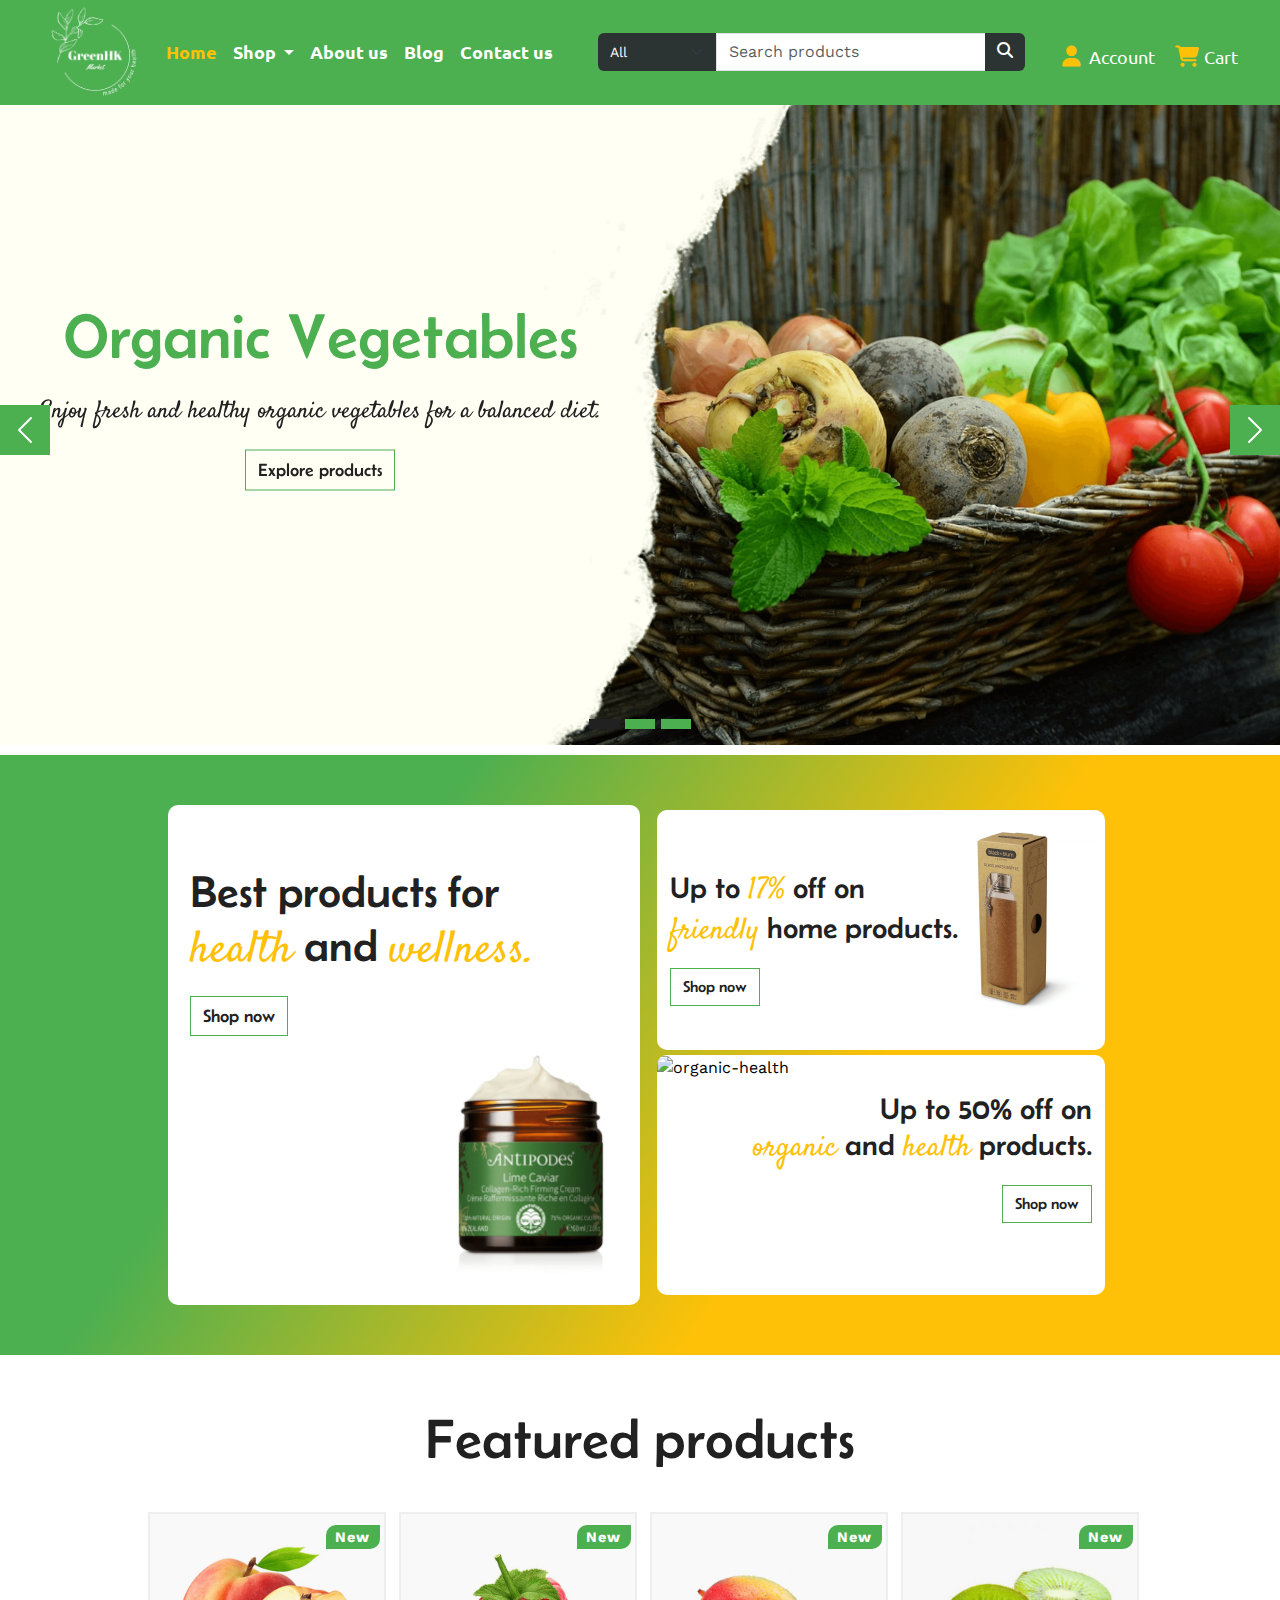
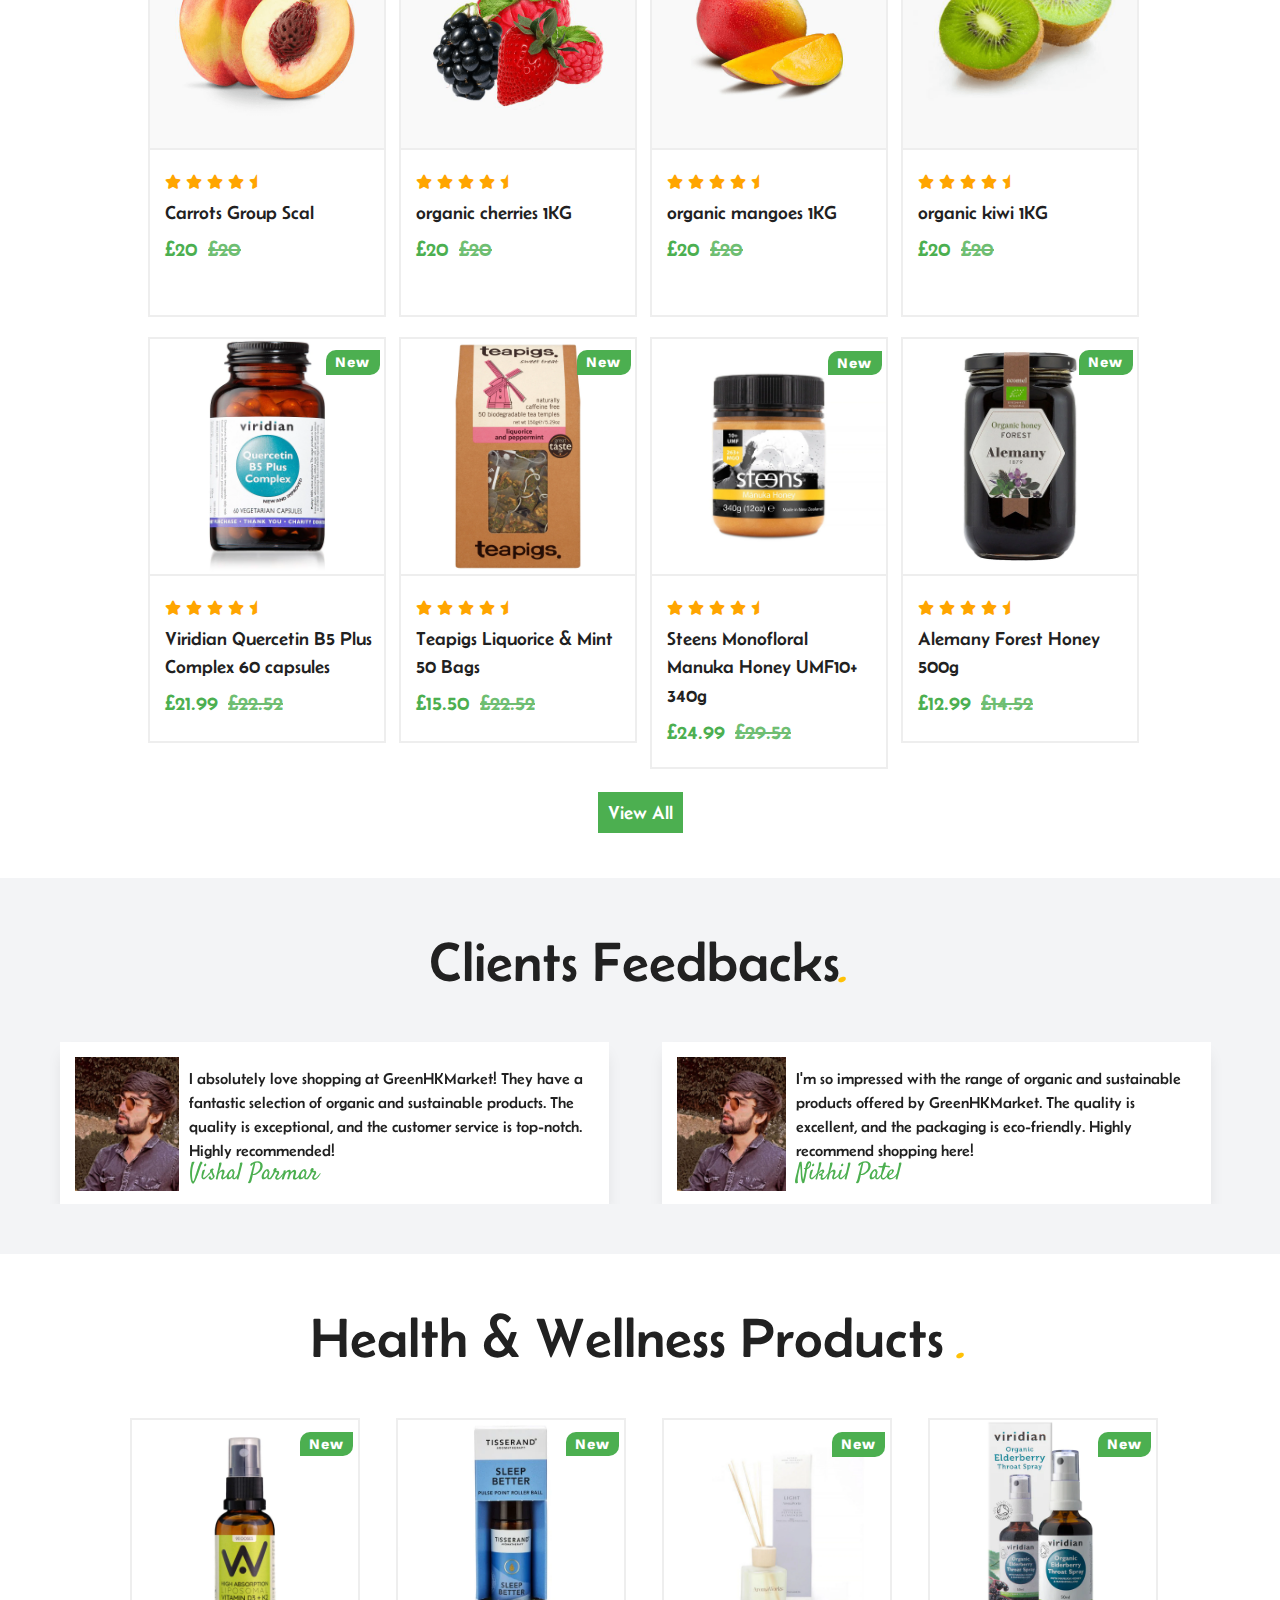
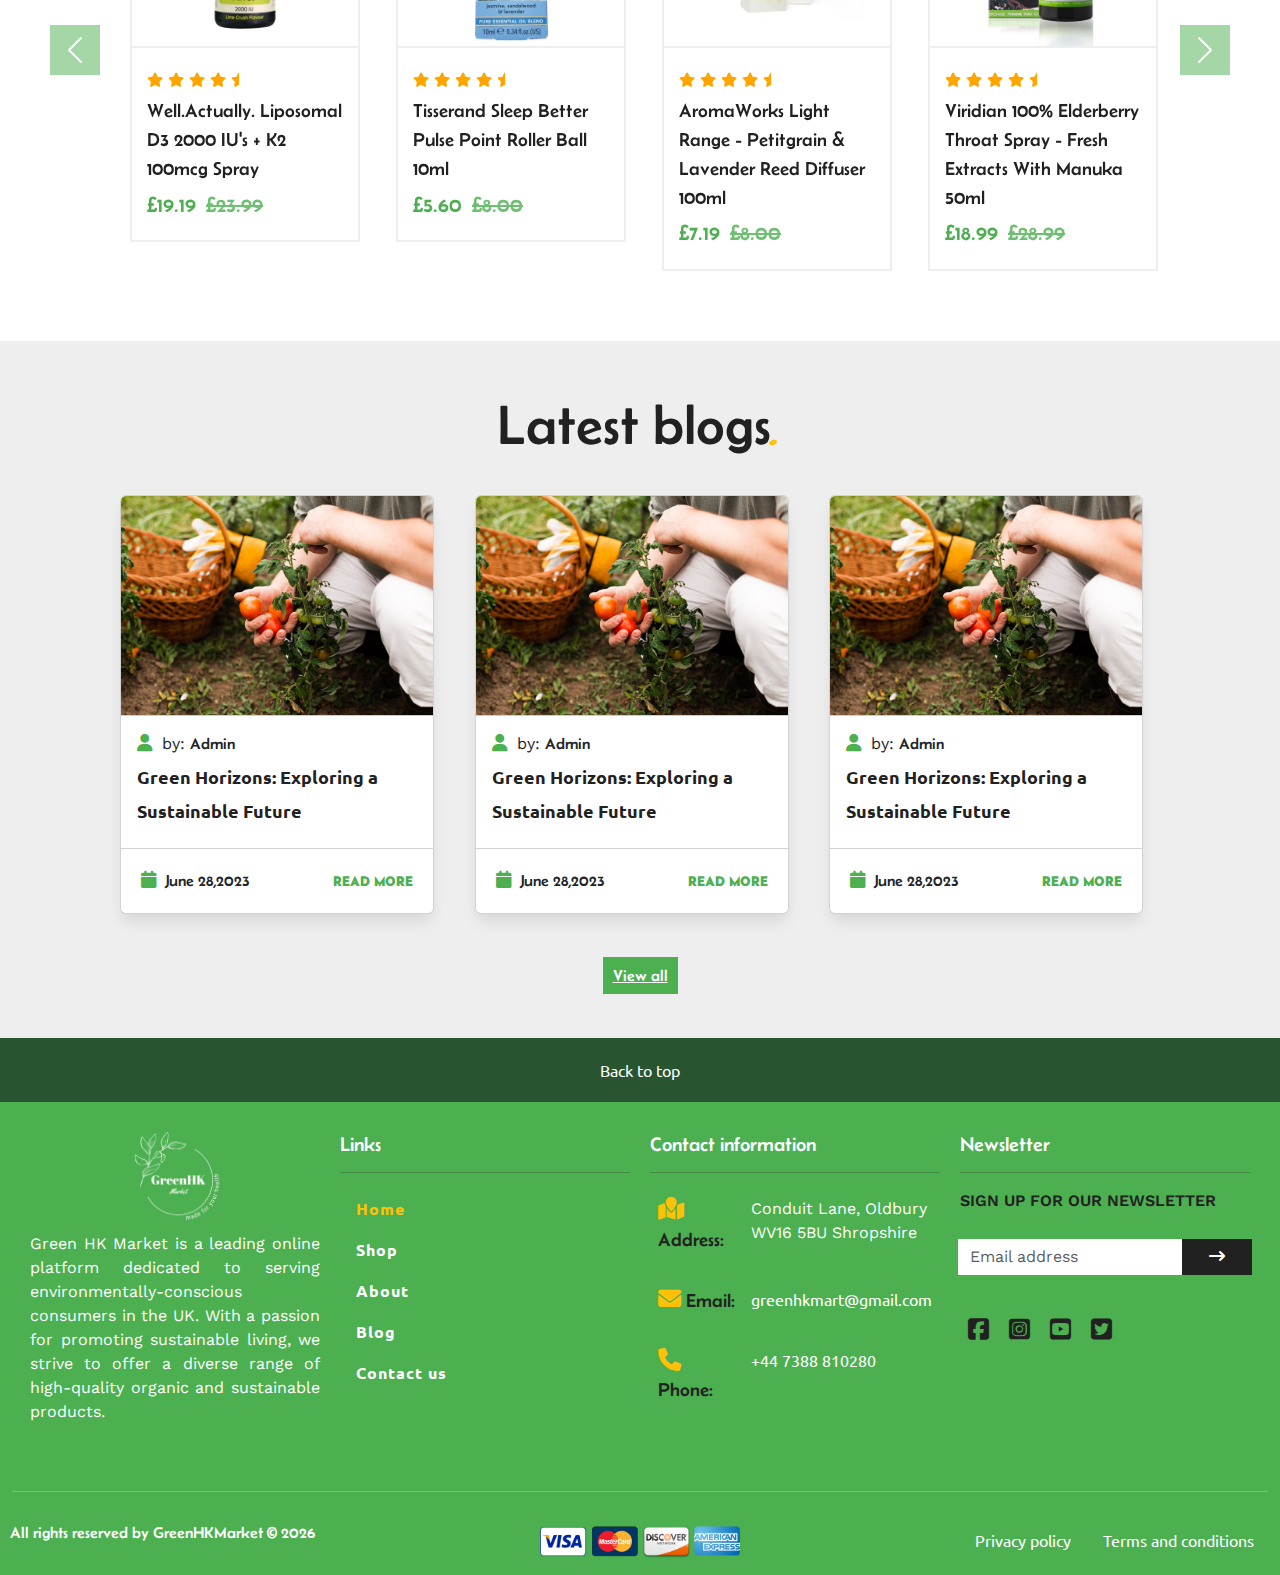
==== commit 734cd0a5: "1: Latest blog section | Done" ====
--- a/index.html
+++ b/index.html
@@ -457,6 +457,11 @@
             </div>
           </div>
         </div>
+        <div class="row justify-content-center text-center view-all-products">
+          <div class="col-12 col-md-12 col-lg-12">
+            <a href="javascript:void(0)">View All</a>
+          </div>
+        </div>
       </div>
 
       <div class="container-fluid clients-testimonials-container">
@@ -891,6 +896,73 @@
           </div>
       </div>
 
+      <div class="container-fluid latest-blog-container">
+        <div class="row">
+          <h2 class="heading text-center">Latest blogs<span class="stylish-font">.</span></h2>
+          <div class="col-12 col-md-4 col-lg-4">
+            <div class="card">
+              <div class="card-header">
+                <img src="assets/images/others/blog-image.jpg" class="img-fluid" alt="blog img">
+              </div>
+              <div class="card-body">
+                <p><i class="fa fa-user"></i> by: <span class="post-author">Admin</span> </p>
+                <h3><a href="javascript:void(0)">Green Horizons: Exploring a Sustainable Future</a></h3>
+              </div>
+              <div class="card-footer d-flex justify-content-between">
+                <div class="post-date">
+                  <i class="fa fa-calendar"></i> June 28,2023
+                </div>
+                <div class="action-link">
+                  <a href="javscript:void(0)">Read more</a>
+                </div>
+              </div>
+            </div>
+          </div>
+          <div class="col-12 col-md-4 col-lg-4">
+            <div class="card">
+              <div class="card-header">
+                <img src="assets/images/others/blog-image.jpg" class="img-fluid" alt="blog img">
+              </div>
+              <div class="card-body">
+                <p><i class="fa fa-user"></i> by: <span class="post-author">Admin</span> </p>
+                <h3><a href="javascript:void(0)">Green Horizons: Exploring a Sustainable Future</a></h3>
+              </div>
+              <div class="card-footer d-flex justify-content-between">
+                <div class="post-date">
+                  <i class="fa fa-calendar"></i> June 28,2023
+                </div>
+                <div class="action-link">
+                  <a href="javscript:void(0)">Read more</a>
+                </div>
+              </div>
+            </div>
+          </div>
+          <div class="col-12 col-md-4 col-lg-4">
+            <div class="card">
+              <div class="card-header">
+                <img src="assets/images/others/blog-image.jpg" class="img-fluid" alt="blog img">
+              </div>
+              <div class="card-body">
+                <p><i class="fa fa-user"></i> by: <span class="post-author">Admin</span> </p>
+                <h3><a href="javascript:void(0)">Green Horizons: Exploring a Sustainable Future</a></h3>
+              </div>
+              <div class="card-footer d-flex justify-content-between">
+                <div class="post-date">
+                  <i class="fa fa-calendar"></i> June 28,2023
+                </div>
+                <div class="action-link">
+                  <a href="javscript:void(0)">Read more</a>
+                </div>
+              </div>
+            </div>
+          </div>
+        </div>
+        <div class="row justify-content-center text-center view-all-blog">
+          <div class="col-12 col-md-12 col-lg-12">
+            <a href="javascript:void(0)">View all</a>
+          </div>
+        </div>
+      </div>
 
       <footer>
         <div class="container-fluid">
--- a/assets/css/style.css
+++ b/assets/css/style.css
@@ -512,6 +512,24 @@
     opacity: 0.8;
     text-decoration: line-through;
   }
+  .common-product-container .view-all-products{
+    margin-top: 20px;
+  }
+  .common-product-container .view-all-products a{
+    text-decoration: none;
+    font-size: 1rem;
+    color: var(--secondary-color);
+    font-family: 'Belanosima', sans-serif;
+    background-color: var(--primary-color);
+    padding: 10px;
+  }
+  .common-product-container .view-all-products a:hover{
+    transition: 0.5s ease;
+    background-color: #ff9f29;
+    color: var(--secondary-color);
+  }
+  
+
   .product-item {
     padding: 0px;
     position: relative;
@@ -728,7 +746,96 @@
     font-family: "Belanosima", sans-serif;
   }
   
-
+  .latest-blog-container{
+    padding-top: 50px;
+    padding-bottom: 50px;
+    background-color: #eeeeee;
+  }
+  .latest-blog-container .heading {
+    color: var(--complementary-color);
+    font-size: 2.5rem;
+    margin-bottom: 20px;
+    font-family: "Belanosima", sans-serif;
+  }
+  .latest-blog-container .card{
+    box-shadow: 0px 10px 15px -3px rgba(0,0,0,0.1);
+    overflow: hidden;
+    transition: 0.5s ease;
+    margin-top: 15px;
+  }
+  .latest-blog-container .card .card-header{
+    padding: 0px;
+    overflow: hidden;
+    transition: 0.5s ease;
+  }
+  .latest-blog-container .card .img{
+    object-fit: cover;
+    transition: 0.5s ease;
+  }
+  .latest-blog-container .card:hover img{
+    object-fit: cover;
+    transform: scale(1.1);
+    transition: 0.5s ease;
+  }
+  .latest-blog-container .card .card-body{
+    width: 100%;
+  }
+  .latest-blog-container .card i{
+    font-size: 1em;
+    color:  var(--primary-color);
+    margin-right: 5px;
+  }
+  .latest-blog-container .card h3{
+    margin-top: -15px;
+  }
+  .latest-blog-container .card .post-author{
+    font-family: 'Belanosima', sans-serif;
+  }
+  .latest-blog-container .card h3 a{
+    text-decoration: none;
+    font-size:large;
+    color: var(--complementary-color);
+    font-weight: 600;
+    transition: 0.4s ease;
+  }
+  .latest-blog-container .card h3 a:hover{
+    transition: 0.4s ease;
+    color: var(--primary-color);
+  }
+  .latest-blog-container .card-footer{
+    background-color: white;
+    padding: 15px;
+  }
+  .latest-blog-container .card-footer .post-date{
+    font-family: 'Belanosima', sans-serif;
+  }
+  .latest-blog-container .action-link a{
+    text-decoration: none;
+    text-transform: uppercase;
+    color: var(--primary-color);
+    font-family: 'Belanosima', sans-serif;
+    font-size: 0.7em;
+    font-weight: 600;
+    transition: 0.4s ease;
+  } 
+  .latest-blog-container .action-link a:hover{
+    transition: 0.4s ease;
+    color: var(--complementary-color);
+    text-decoration: underline;
+  }
+  .latest-blog-container .view-all-blog{
+    margin-top: 20px;
+  }
+  .latest-blog-container .view-all-blog a{
+    background-color: var(--primary-color);
+    color: var(--secondary-color);
+    padding: 10px;
+    font-family: 'Belanosima', sans-serif;
+    transition: 0.4s ease;
+  }
+  .latest-blog-container .view-all-blog a:hover{
+    background-color: var(--accent-color);  
+  }
 
 
 
@@ -1401,6 +1508,29 @@
     opacity: 0.8;
     text-decoration: line-through;
   }
+  .common-product-container .view-all-products{
+    margin-top: 20px;
+  }
+  .common-product-container .view-all-products a{
+    text-decoration: none;
+    font-size: 1.2rem;
+    color: var(--secondary-color);
+    font-family: 'Belanosima', sans-serif;
+    background-color: var(--primary-color);
+    padding: 10px;
+  }
+  .common-product-container .view-all-products a:hover{
+    transition: 0.5s ease;
+    background-color: #ff9f29;
+    color: var(--secondary-color);
+  }
+
+
+
+
+
+
+
 
   .product-item {
     padding: 0px;
@@ -1605,6 +1735,117 @@
     transition: 0.4s ease;
     display: block;
   }
+  .latest-blog-container{
+    padding: 50px 120px 50px 120px;
+    background-color: #eeeeee;
+  }
+  .latest-blog-container .heading {
+    color: var(--complementary-color);
+    font-size: 3.5rem;
+    margin-bottom: 30px;
+    font-family: "Belanosima", sans-serif;
+  }
+  .latest-blog-container .card{
+    box-shadow: 0px 10px 15px -3px rgba(0,0,0,0.1);
+    width: 95%;
+    overflow: hidden;
+    transition: 0.5s ease;
+  }
+  .latest-blog-container .card .card-header{
+    padding: 0px;
+    overflow: hidden;
+    transition: 0.5s ease;
+
+  }
+  .latest-blog-container .card .img{
+    object-fit: cover;
+    transition: 0.5s ease;
+  }
+  .latest-blog-container .card:hover img{
+    object-fit: cover;
+    transform: scale(1.1);
+    transition: 0.5s ease;
+  }
+  .latest-blog-container .card .card-body{
+    width: 100%;
+  }
+  .latest-blog-container .card i{
+    font-size: 1.1em;
+    color:  var(--primary-color);
+    margin-right: 5px;
+  }
+  .latest-blog-container .card h3{
+    margin-top: -15px;
+  }
+  .latest-blog-container .card .post-author{
+    font-family: 'Belanosima', sans-serif;
+  }
+  .latest-blog-container .card h3 a{
+    text-decoration: none;
+    font-size:large;
+    color: var(--complementary-color);
+    font-weight: 600;
+    transition: 0.4s ease;
+  }
+  .latest-blog-container .card h3 a:hover{
+    transition: 0.4s ease;
+    color: var(--primary-color);
+  }
+  .latest-blog-container .card-footer{
+    background-color: white;
+    padding: 20px;
+  }
+  .latest-blog-container .card-footer .post-date{
+    font-family: 'Belanosima', sans-serif;
+  }
+  .latest-blog-container .action-link a{
+    text-decoration: none;
+    text-transform: uppercase;
+    color: var(--primary-color);
+    font-family: 'Belanosima', sans-serif;
+    font-size: 0.9em;
+    font-weight: 600;
+    transition: 0.4s ease;
+  } 
+  .latest-blog-container .action-link a:hover{
+    transition: 0.4s ease;
+    color: var(--complementary-color);
+    text-decoration: underline;
+  }
+  .latest-blog-container .view-all-blog{
+    margin-top: 50px;
+  }
+  .latest-blog-container .view-all-blog a{
+    background-color: var(--primary-color);
+    color: var(--secondary-color);
+    padding: 10px;
+    font-family: 'Belanosima', sans-serif;
+    transition: 0.4s ease;
+  }
+  .latest-blog-container .view-all-blog a:hover{
+    background-color: var(--accent-color);  
+  }
+
+
+
+
+
+
+
+
+
+
+
+
+
+
+
+
+
+
+
+
+
 
   footer {
     background-color: var(--primary-color);
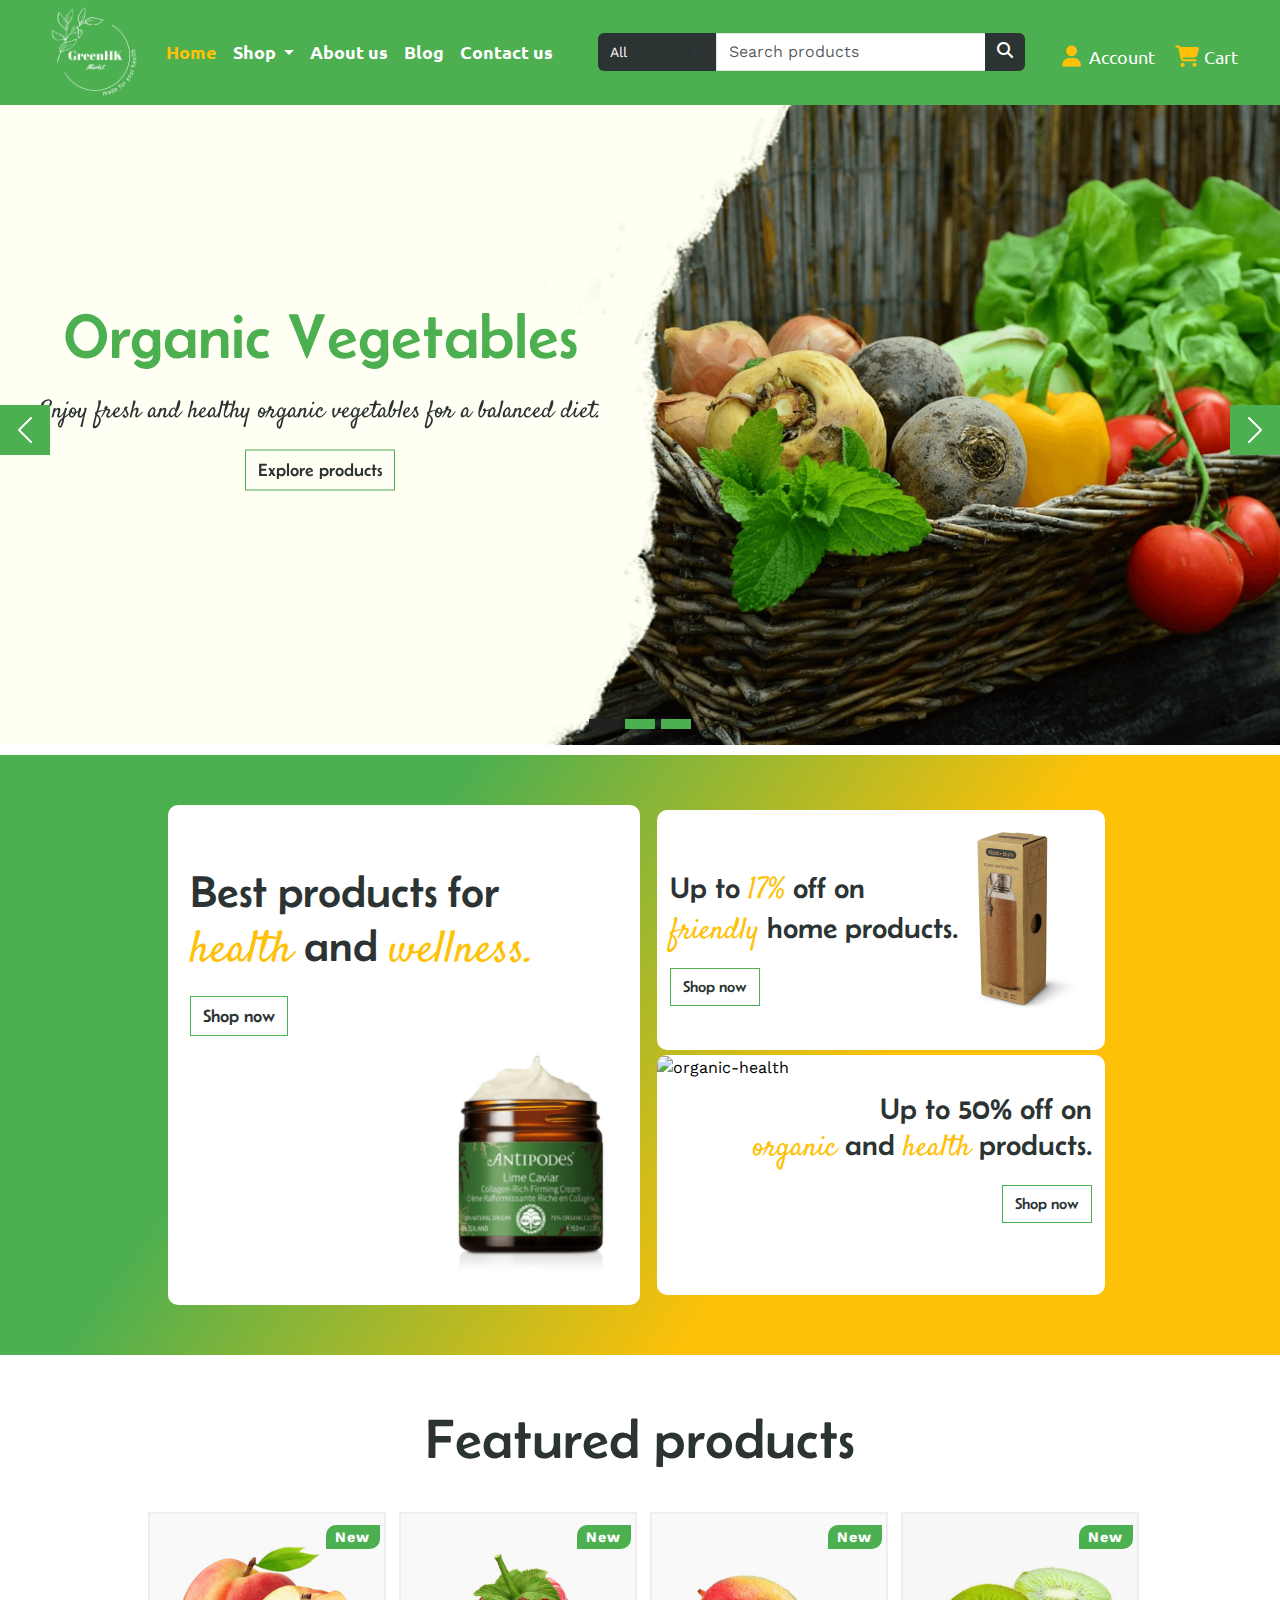
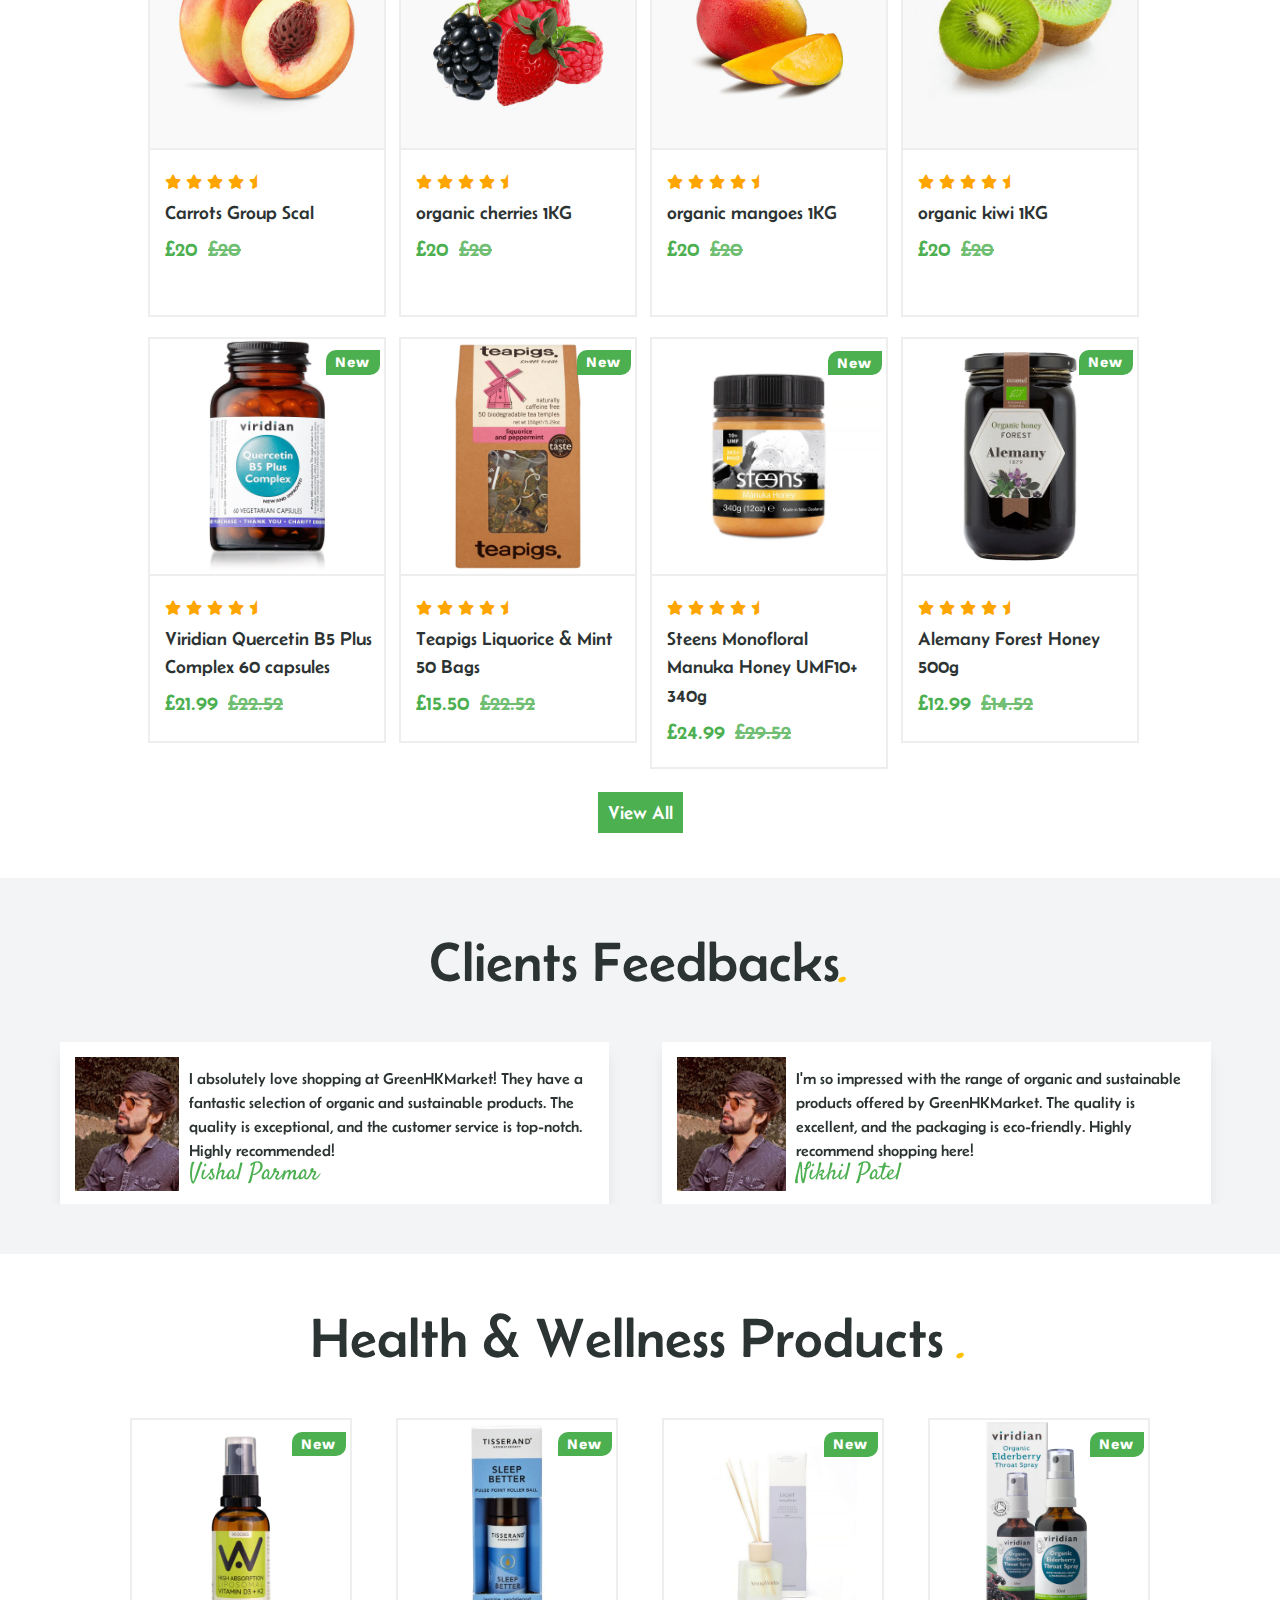
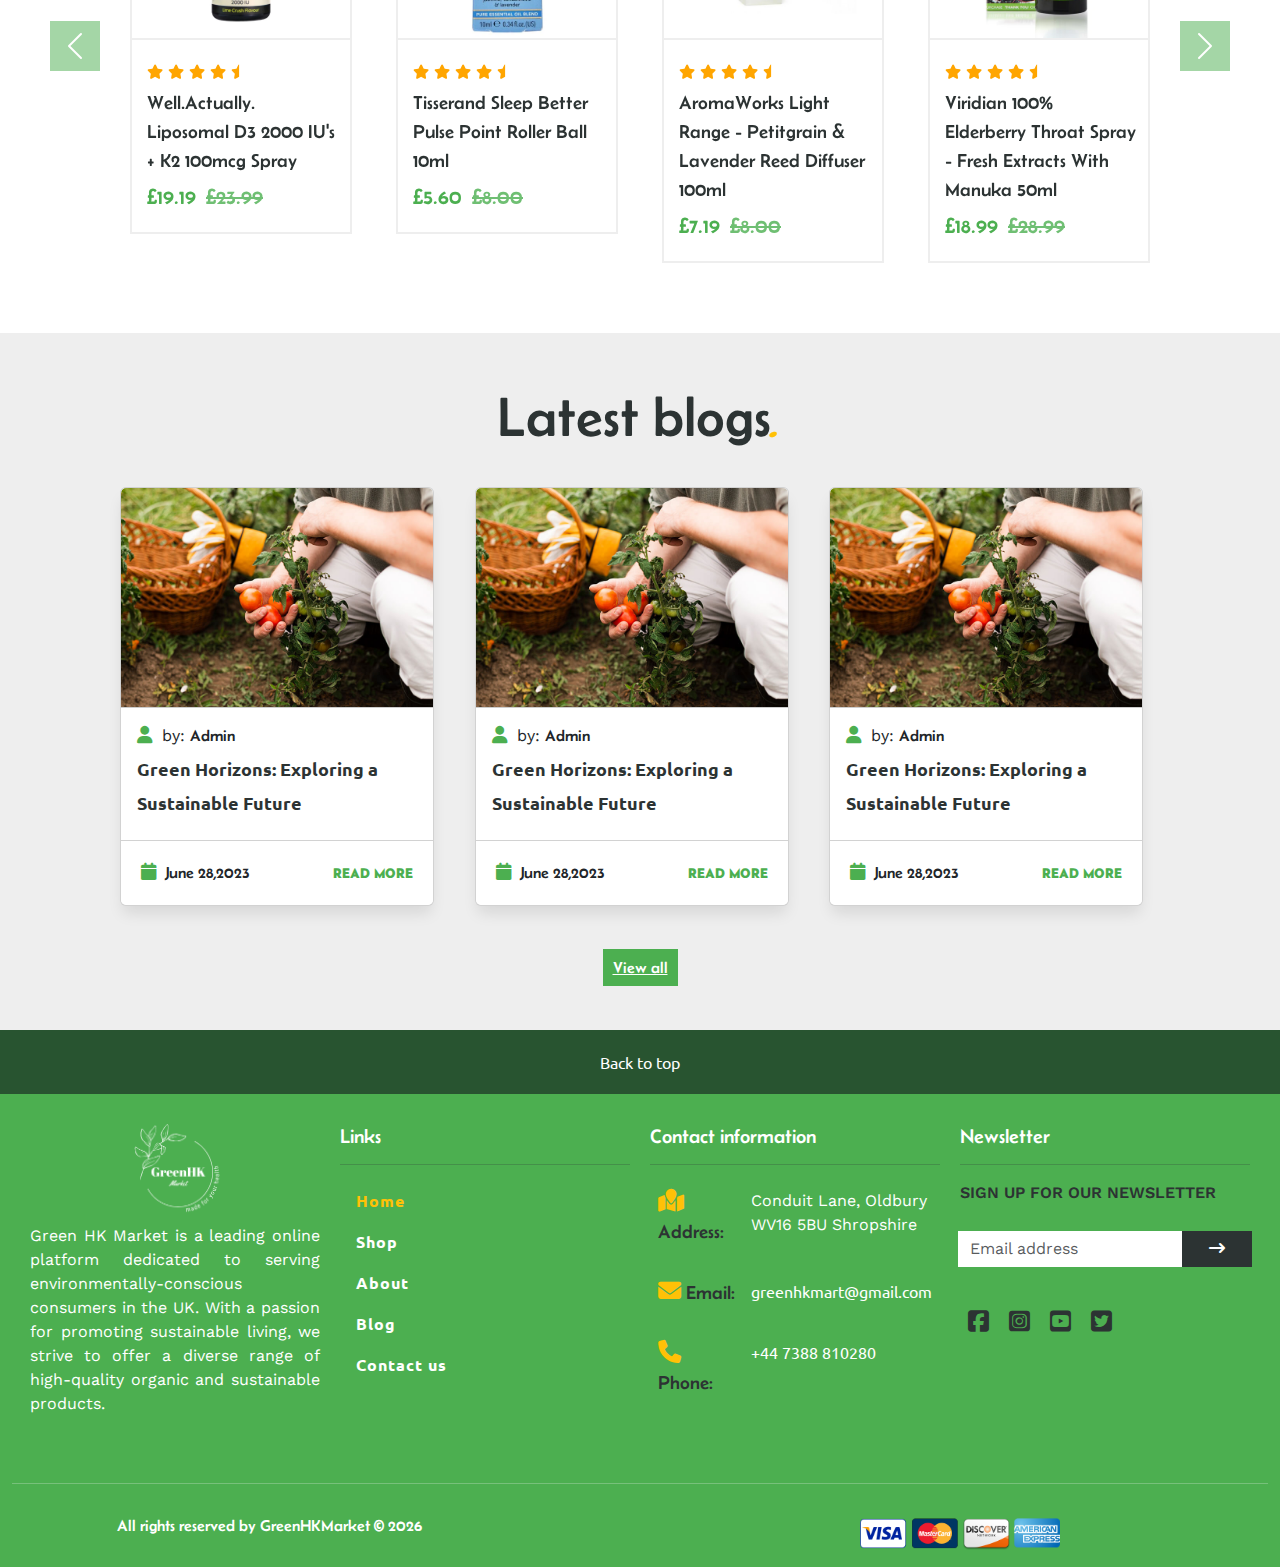
==== commit 023a73bf: "1: All the pages link |Done" ====
--- a/index.html
+++ b/index.html
@@ -51,21 +51,21 @@
                     Shop
                   </a>
                   <ul class="dropdown-menu">
-                    <li><a class="dropdown-item" href="javascript:void(0)">Organic Food and Groceries</a></li>
-                    <li><a class="dropdown-item" href="javascript:void(0)">Eco-Friendly Home and Kitchen</a></li>
-                    <li><a class="dropdown-item" href="javascript:void(0)">Natural Beauty and Personal Care</a></li>
-                    <li><a class="dropdown-item" href="javascript:void(0)">Sustainable Fashion</a></li>
-                    <li><a class="dropdown-item" href="javascript:void(0)">Health and Wellness</a></li>
+                    <li><a class="dropdown-item" href="pages/shop-page.html" title="Organic Food and Groceries">Organic Food and Groceries</a></li>
+                    <li><a class="dropdown-item" href="pages/shop-page.html" title="Eco-Friendly Home and Kitchen">Eco-Friendly Home and Kitchen</a></li>
+                    <li><a class="dropdown-item" href="pages/shop-page.html" title="Natural Beauty and Personal Care">Natural Beauty and Personal Care</a></li>
+                    <li><a class="dropdown-item" href="pages/shop-page.html" title="Sustainable Fashion">Sustainable Fashion</a></li>
+                    <li><a class="dropdown-item" href="pages/shop-page.html" title="Health and Wellness">Health and Wellness</a></li>
                   </ul>
                 </li>
                 <li class="nav-item">
-                  <a class="nav-link" href="javascript:void(0)">About us</a>
+                  <a class="nav-link" href="pages/about-page.html">About us</a>
                 </li>
                 <li class="nav-item">
-                  <a class="nav-link" href="javascript:void(0)">Blog</a>
+                  <a class="nav-link" href="pages/blog-page.html">Blog</a>
                 </li>
                 <li class="nav-item">
-                  <a class="nav-link" href="javascript:void(0)">Contact us</a>
+                  <a class="nav-link" href="pages/contact-page.html">Contact us</a>
                 </li>
               </ul>
               <form class="d-flex me-auto mb-2 mb-lg-0" role="search">
@@ -83,8 +83,8 @@
                 </div>                
               </form>
               <div class="d-flex icon-container mb-2 mb-lg-0 justify-content-end align-items-center">
-                <a href="javascript:void(0)"><i class="fa fa-user"></i> Account</a>
-                <a href="javascript:void(0)"><i class="fa fa-shopping-cart" aria-hidden="true"></i>Cart</a>
+                <a href="pages/register.html"><i class="fa fa-user"></i> Account</a>
+                <a href="pages/cart-page.html"><i class="fa fa-shopping-cart" aria-hidden="true"></i>Cart</a>
               </div>
             </div>
           </div>
@@ -102,7 +102,7 @@
             <div class="carousel-caption">
               <h5>Organic Vegetables</h5>
               <p>Enjoy fresh and healthy organic vegetables for a balanced diet.</p>
-              <a href="javascript:void(0)" class="btn btn-primary">Explore products</a>
+              <a href="pages/shop-page.html" class="btn btn-primary">Explore products</a>
             </div>
           </div>
           <div class="carousel-item">
@@ -110,7 +110,7 @@
             <div class="carousel-caption">
               <h5>Eco Friendly Products</h5>
               <p>Explore a range of eco-friendly products for a sustainable lifestyle.</p>
-              <a href="javascript:void(0)" class="btn btn-primary">Explore products</a>
+              <a href="pages/shop-page.html" class="btn btn-primary">Explore products</a>
             </div>
           </div>
           <div class="carousel-item">
@@ -118,7 +118,7 @@
             <div class="carousel-caption">
               <h5>Organic Beauty Product</h5>
               <p>Experience the goodness of organic beauty products for a natural routine.</p>
-              <a href="javascript:void(0)" class="btn btn-primary">Explore products</a>   
+              <a href="pages/shop-page.html" class="btn btn-primary">Explore products</a>   
             </div>
           </div>
         </div>
@@ -138,7 +138,7 @@
             <img src="assets/images/advertisement-images/antipodes-lime-caviar.png" class="img-fluid" alt="antipodes-lime-caviar">
             <div class="content">
               <h4>Best products for <br><span class="stylish-font">health</span> and <span class="stylish-font">wellness.</span></h4>
-              <a href="javascript:void(0)" class="btn btn-primary">Shop now</a>
+              <a href="pages/shop-page.html" class="btn btn-primary">Shop now</a>
             </div>
           </div>
           <div class="col-12 col-md-6 col-lg-6">
@@ -147,7 +147,7 @@
                   <img src="assets/images/advertisement-images/eco-home.png" class="img-fluid" alt="eco-home">
                   <div class="content">
                     <h4>Up to <span class="stylish-font">17%</span> off on <br> <span class="stylish-font"> friendly </span> home products.</h4>
-                    <a href="javascript:void(0)" class="btn btn-primary">Shop now</a>
+                    <a href="pages/shop-page.html" class="btn btn-primary">Shop now</a>
                   </div>
                 </div>
               </div>
@@ -156,7 +156,7 @@
                   <img src="assets/images/advertisement-images/organic-health.png" class="img-fluid" alt="organic-health">
                   <div class="content">
                     <h4>Up to 50% off on <br> <span class="stylish-font">organic</span> and <span class="stylish-font">health</span> products.</h4>
-                    <a href="javascript:void(0)" class="btn btn-primary">Shop now</a>
+                    <a href="pages/shop-page.html" class="btn btn-primary">Shop now</a>
                   </div>
                 </div>
               </div>
@@ -194,7 +194,7 @@
                   </ul>
                 </div>
                 <div class="product-title">
-                  <a href="javascript:void(0)">Carrots Group Scal</a>
+                  <a href="pages/product-page.html">Carrots Group Scal</a>
                 </div>
                 <div class="product-price">
                   <span class="product-current-price">£20</span>
@@ -230,7 +230,7 @@
                   </ul>
                 </div>
                 <div class="product-title">
-                  <a href="javascript:void(0)">organic cherries 1KG</a>
+                  <a href="pages/product-page.html">organic cherries 1KG</a>
                 </div>
                 <div class="product-price">
                   <span class="product-current-price">£20</span>
@@ -266,7 +266,7 @@
                   </ul>
                 </div>
                 <div class="product-title">
-                  <a href="javascript:void(0)">organic mangoes 1KG</a>
+                  <a href="pages/product-page.html">organic mangoes 1KG</a>
                 </div>
                 <div class="product-price">
                   <span class="product-current-price">£20</span>
@@ -302,7 +302,7 @@
                   </ul>
                 </div>
                 <div class="product-title">
-                  <a href="javascript:void(0)">organic kiwi 1KG</a>
+                  <a href="pages/product-page.html">organic kiwi 1KG</a>
                 </div>
                 <div class="product-price">
                   <span class="product-current-price">£20</span>
@@ -339,7 +339,7 @@
                   </ul>
                 </div>
                 <div class="product-title">
-                  <a href="javascript:void(0)">Viridian Quercetin B5 Plus Complex 60 capsules</a>
+                  <a href="pages/product-page.html">Viridian Quercetin B5 Plus Complex 60 capsules</a>
                 </div>
                 <div class="product-price">
                   <span class="product-current-price">£21.99</span>
@@ -375,7 +375,7 @@
                   </ul>
                 </div>
                 <div class="product-title">
-                  <a href="javascript:void(0)">Teapigs Liquorice & Mint 50 Bags</a>
+                  <a href="pages/product-page.html">Teapigs Liquorice & Mint 50 Bags</a>
                 </div>
                 <div class="product-price">
                   <span class="product-current-price">£15.50</span>
@@ -411,7 +411,7 @@
                   </ul>
                 </div>
                 <div class="product-title">
-                  <a href="javascript:void(0)">Steens Monofloral Manuka Honey UMF10+ 340g</a>
+                  <a href="pages/product-page.html">Steens Monofloral Manuka Honey UMF10+ 340g</a>
                 </div>
                 <div class="product-price">
                   <span class="product-current-price">£24.99</span>
@@ -447,7 +447,7 @@
                   </ul>
                 </div>
                 <div class="product-title">
-                  <a href="javascript:void(0)">Alemany Forest Honey 500g</a>
+                  <a href="pages/product-page.html">Alemany Forest Honey 500g</a>
                 </div>
                 <div class="product-price">
                   <span class="product-current-price">£12.99</span>
@@ -459,7 +459,7 @@
         </div>
         <div class="row justify-content-center text-center view-all-products">
           <div class="col-12 col-md-12 col-lg-12">
-            <a href="javascript:void(0)">View All</a>
+            <a href="pages/shop-page.html">View All</a>
           </div>
         </div>
       </div>
@@ -609,7 +609,7 @@
                                 </ul>
                               </div>
                               <div class="product-title">
-                                <a href="javascript:void(0)">Well.Actually. Liposomal D3 2000 IU's + K2 100mcg Spray</a>
+                                <a href="pages/product-page.html">Well.Actually. Liposomal D3 2000 IU's + K2 100mcg Spray</a>
                               </div>
                               <div class="product-price">
                                 <span class="product-current-price">£19.19</span>
@@ -646,7 +646,7 @@
                                 </ul>
                               </div>
                               <div class="product-title">
-                                <a href="javascript:void(0)">Tisserand Sleep Better Pulse Point Roller Ball 10ml</a>
+                                <a href="pages/product-page.html">Tisserand Sleep Better Pulse Point Roller Ball 10ml</a>
                               </div>
                               <div class="product-price">
                                 <span class="product-current-price">£5.60</span>
@@ -683,7 +683,7 @@
                                 </ul>
                               </div>
                               <div class="product-title">
-                                <a href="javascript:void(0)">AromaWorks Light Range - Petitgrain & Lavender Reed Diffuser 100ml</a>
+                                <a href="pages/product-page.html">AromaWorks Light Range - Petitgrain & Lavender Reed Diffuser 100ml</a>
                               </div>
                               <div class="product-price">
                                 <span class="product-current-price">£7.19</span>
@@ -720,7 +720,7 @@
                                 </ul>
                               </div>
                               <div class="product-title">
-                                <a href="javascript:void(0)">Viridian 100% Elderberry Throat Spray - Fresh Extracts With Manuka 50ml</a>
+                                <a href="pages/product-page.html">Viridian 100% Elderberry Throat Spray - Fresh Extracts With Manuka 50ml</a>
                               </div>
                               <div class="product-price">
                                 <span class="product-current-price">£18.99</span>
@@ -760,7 +760,7 @@
                                 </ul>
                               </div>
                               <div class="product-title">
-                                <a href="javascript:void(0)">Rheal Clean Greens Superfood Blend 150g</a>
+                                <a href="pages/product-page.html">Rheal Clean Greens Superfood Blend 150g</a>
                               </div>
                               <div class="product-price">
                                 <span class="product-current-price">£20.00</span>
@@ -797,7 +797,7 @@
                                 </ul>
                               </div>
                               <div class="product-title">
-                                <a href="javascript:void(0)">Pukka Turmeric Active 60 caps</a>
+                                <a href="pages/product-page.html">Pukka Turmeric Active 60 caps</a>
                               </div>
                               <div class="product-price">
                                 <span class="product-current-price">£14.99</span>
@@ -834,7 +834,7 @@
                                 </ul>
                               </div>
                               <div class="product-title">
-                                <a href="javascript:void(0)">Natures Truth Levagen+ Ova 120</a>
+                                <a href="pages/product-page.html">Natures Truth Levagen+ Ova 120</a>
                               </div>
                               <div class="product-price">
                                 <span class="product-current-price">£17.99</span>
@@ -871,7 +871,7 @@
                                 </ul>
                               </div>
                               <div class="product-title">
-                                <a href="javascript:void(0)">Naturya Spirulina Powder 200g</a>
+                                <a href="pages/product-page.html">Naturya Spirulina Powder 200g</a>
                               </div>
                               <div class="product-price">
                                 <span class="product-current-price">£9.99</span>
@@ -959,7 +959,7 @@
         </div>
         <div class="row justify-content-center text-center view-all-blog">
           <div class="col-12 col-md-12 col-lg-12">
-            <a href="javascript:void(0)">View all</a>
+            <a href="pages/blog-page.html">View all</a>
           </div>
         </div>
       </div>
@@ -983,10 +983,10 @@
               <hr>
               <ul class="list-group">
                 <li class="list-group-item"><a href="index.html" class="active">Home</a></li>
-                <li class="list-group-item"><a href="javascript:void(0)">Shop</a></li>
-                <li class="list-group-item"><a href="javascript:void(0)">About</a></li>
-                <li class="list-group-item"><a href="javascript:void(0)">Blog</a></li>
-                <li class="list-group-item"><a href="javascript:void(0)">Contact us</a></li>
+                <li class="list-group-item"><a href="pages/shop-page.html">Shop</a></li>
+                <li class="list-group-item"><a href="pages/about-page.html">About</a></li>
+                <li class="list-group-item"><a href="pages/blog-page.html">Blog</a></li>
+                <li class="list-group-item"><a href="pages/contact-page.html">Contact us</a></li>
               </ul>
             </div>
             <div class="col-12 col-md-3 col-lg-3 contact-col">
@@ -1043,12 +1043,12 @@
             <div class="col-12 col-md-4 col-lg-4 m-auto payment-gateway-col">
               <img src="assets/images/others/payment_gateway.png" class="img-fluid" alt="GreenHKMarket Logo">
             </div>
-            <div class="col-12 col-md-4 col-lg-4 m-auto temrs-policy-col">
+            <!-- <div class="col-12 col-md-4 col-lg-4 m-auto temrs-policy-col">
               <ul class="list-group list-group-horizontal m-auto  ">
                 <li class="list-group-item"><a href="javascript:void(0)">Privacy policy</a></li>
                 <li class="list-group-item"><a href="javascript:void(0)">Terms and conditions</a></li>
               </ul>
-            </div>
+            </div> -->
           </div>
         </div>
       </footer>
--- a/assets/css/style.css
+++ b/assets/css/style.css
@@ -2,7 +2,7 @@
   --primary-color: #4caf50;
   --secondary-color: #ffffff;
   --accent-color: #ffc107;
-  --complementary-color: #212121;
+  --complementary-color: #2C3333;
   --link-desktop-size: 1.1em;
   --link-mobile-size: 1em;
 }
@@ -512,30 +512,29 @@
     opacity: 0.8;
     text-decoration: line-through;
   }
-  .common-product-container .view-all-products{
+  .common-product-container .view-all-products {
     margin-top: 20px;
   }
-  .common-product-container .view-all-products a{
+  .common-product-container .view-all-products a {
     text-decoration: none;
     font-size: 1rem;
     color: var(--secondary-color);
-    font-family: 'Belanosima', sans-serif;
-    background-color: var(--primary-color);
-    padding: 10px;
-  }
-  .common-product-container .view-all-products a:hover{
+    font-family: "Belanosima", sans-serif;
+    background-color: var(--primary-color);
+    padding: 10px;
+  }
+  .common-product-container .view-all-products a:hover {
     transition: 0.5s ease;
     background-color: #ff9f29;
     color: var(--secondary-color);
   }
-  
 
   .product-item {
     padding: 0px;
     position: relative;
     border: 2px solid #eeeeee;
     width: 95%;
-    margin: 10px;
+    margin: 5px;
   }
   .product-item:hover {
     box-shadow: 0px 10px 15px -3px rgba(0, 0, 0, 0.1);
@@ -721,14 +720,14 @@
     display: block;
   }
 
-  .health-wellness-container{
+  .health-wellness-container {
     padding-top: 50px;
     padding-bottom: 50px;
   }
-  .health-wellness-container .carousel-item{
+  .health-wellness-container .carousel-item {
     padding: 0px 20px 0px 10px;
   }
-  #healthWellnessCarousel .carousel-item .col-6{
+  #healthWellnessCarousel .carousel-item .col-6 {
     padding: 0px;
   }
   #healthWellnessCarousel .carousel-control-prev,
@@ -745,8 +744,8 @@
     margin-bottom: 30px;
     font-family: "Belanosima", sans-serif;
   }
-  
-  .latest-blog-container{
+
+  .latest-blog-container {
     padding-top: 50px;
     padding-bottom: 50px;
     background-color: #eeeeee;
@@ -757,85 +756,1000 @@
     margin-bottom: 20px;
     font-family: "Belanosima", sans-serif;
   }
-  .latest-blog-container .card{
-    box-shadow: 0px 10px 15px -3px rgba(0,0,0,0.1);
+  .latest-blog-container .card {
+    box-shadow: 0px 10px 15px -3px rgba(0, 0, 0, 0.1);
     overflow: hidden;
     transition: 0.5s ease;
     margin-top: 15px;
   }
-  .latest-blog-container .card .card-header{
+  .latest-blog-container .card .card-header {
     padding: 0px;
     overflow: hidden;
     transition: 0.5s ease;
   }
-  .latest-blog-container .card .img{
+  .latest-blog-container .card .img {
     object-fit: cover;
     transition: 0.5s ease;
   }
-  .latest-blog-container .card:hover img{
+  .latest-blog-container .card:hover img {
     object-fit: cover;
     transform: scale(1.1);
     transition: 0.5s ease;
   }
-  .latest-blog-container .card .card-body{
-    width: 100%;
-  }
-  .latest-blog-container .card i{
+  .latest-blog-container .card .card-body {
+    width: 100%;
+  }
+  .latest-blog-container .card i {
     font-size: 1em;
-    color:  var(--primary-color);
+    color: var(--primary-color);
     margin-right: 5px;
   }
-  .latest-blog-container .card h3{
+  .latest-blog-container .card h3 {
     margin-top: -15px;
   }
-  .latest-blog-container .card .post-author{
-    font-family: 'Belanosima', sans-serif;
-  }
-  .latest-blog-container .card h3 a{
-    text-decoration: none;
-    font-size:large;
+  .latest-blog-container .card .post-author {
+    font-family: "Belanosima", sans-serif;
+  }
+  .latest-blog-container .card h3 a {
+    text-decoration: none;
+    font-size: large;
     color: var(--complementary-color);
     font-weight: 600;
     transition: 0.4s ease;
   }
-  .latest-blog-container .card h3 a:hover{
-    transition: 0.4s ease;
-    color: var(--primary-color);
-  }
-  .latest-blog-container .card-footer{
+  .latest-blog-container .card h3 a:hover {
+    transition: 0.4s ease;
+    color: var(--primary-color);
+  }
+  .latest-blog-container .card-footer {
     background-color: white;
     padding: 15px;
   }
-  .latest-blog-container .card-footer .post-date{
-    font-family: 'Belanosima', sans-serif;
-  }
-  .latest-blog-container .action-link a{
+  .latest-blog-container .card-footer .post-date {
+    font-family: "Belanosima", sans-serif;
+  }
+  .latest-blog-container .action-link a {
     text-decoration: none;
     text-transform: uppercase;
     color: var(--primary-color);
-    font-family: 'Belanosima', sans-serif;
+    font-family: "Belanosima", sans-serif;
     font-size: 0.7em;
     font-weight: 600;
     transition: 0.4s ease;
-  } 
-  .latest-blog-container .action-link a:hover{
+  }
+  .latest-blog-container .action-link a:hover {
     transition: 0.4s ease;
     color: var(--complementary-color);
     text-decoration: underline;
   }
-  .latest-blog-container .view-all-blog{
+  .latest-blog-container .view-all-blog {
     margin-top: 20px;
   }
-  .latest-blog-container .view-all-blog a{
-    background-color: var(--primary-color);
-    color: var(--secondary-color);
-    padding: 10px;
+  .latest-blog-container .view-all-blog a {
+    background-color: var(--primary-color);
+    color: var(--secondary-color);
+    padding: 10px;
+    font-family: "Belanosima", sans-serif;
+    transition: 0.4s ease;
+  }
+  .latest-blog-container .view-all-blog a:hover {
+    background-color: var(--accent-color);
+  }
+
+  .account-form {
+    padding-top: 50px;
+    padding-bottom: 50px;
+    width: 95%;
+  }
+  .account-form .heading {
+    color: var(--complementary-color);
+    font-size: 1.5rem;
+    margin-bottom: 30px;
+    font-family: "Belanosima", sans-serif;
+    text-align: center;
+  }
+  .account-form input {
+    border: 1px solid #eeeeee;
+    outline: none;
+    border-radius: 0px;
+  }
+  .account-form .form-floating label {
+    color: grey;
+  }
+  .account-form input:focus {
+    outline: none;
+    box-shadow: none;
+    border: 1px solid var(--primary-color);
+  }
+  .account-form .password-eye-btn {
+    border-radius: 0px;
+    outline: none;
+    background-color: transparent;
+    color: #4caf50;
+    border: 1px solid #eeeeee;
+  }
+  .account-form .password-eye-btn:focus {
+    background-color: var(--primary-color);
+    color: var(--secondary-color);
+  }
+  .account-form .submit-btn-row {
+    margin-top: 30px;
+  }
+  .account-form .submit-btn-row .btn {
+    border-radius: 0px;
+    outline: none;
+    border: none;
+    font-family: "Belanosima", sans-serif;
+    font-size: 1em;
+    padding: 5px;
+    min-width: 130px;
+  }
+  .account-form .sign-in-link-row {
+    text-align: center;
+  }
+  .account-form .sign-in-link-row a {
+    text-decoration: none;
+    color: var(--complementary-color);
+    font-family: "Belanosima", sans-serif;
+  }
+  .account-form .sign-in-link-row a:hover {
+    color: var(--primary-color);
+  }
+  .account-form .reset-password-link {
+    text-decoration: none;
+    color: var(--complementary-color);
+    font-family: "Belanosima", sans-serif;
+    float: right;
+  }
+  .account-form .reset-password-link:hover {
+    color: var(--primary-color);
+  }
+  .heading-container {
+    padding: 0px;
+    background-color: #6db3f2;
+    position: relative;
+    height: 200px;
+  }
+
+  .heading-container img {
+    position: relative;
+    width: 100%;
+    height: 200px;
+    object-fit: cover;
+    opacity: 1;
+  }
+  .heading-container .image-overlay {
+    position: relative;
+  }
+
+  .heading-container .image-overlay::before {
+    content: "";
+    position: absolute;
+    top: 0;
+    left: 0;
+    width: 100%;
+    height: 100%;
+    background-color: rgba(0, 0, 0, 0.8);
+    z-index: 1;
+  }
+  .heading-container .heading-row-content {
+    position: absolute;
+    top: 20%;
+    width: 100%;
+    padding: 10px;
+    z-index: 1;
+  }
+  .heading-container .heading-page-title h5 {
+    font-family: "Roboto Slab", serif;
+    color: var(--primary-color);
+    font-size: 0.7em;
+  }
+  .heading-container .heading-page-title h1 {
+    font-family: "Belanosima", sans-serif;
+    font-size: 25px;
+  }
+  .heading-container .heading-beadcrumb nav {
+    float: left;
+    margin-top: 10px;
+    font-size: 0.8em;
+  }
+  .heading-container .heading-beadcrumb a {
+    color: #eeeeee;
+    text-decoration: none;
+    font-family: "Belanosima", sans-serif;
+    transition: 0.5s ease;
+  }
+  .heading-container .heading-beadcrumb a:hover {
+    transition: 0.5s ease;
+    color: var(--primary-color);
+  }
+  .heading-container .heading-beadcrumb .active {
+    color: var(--primary-color);
+    font-family: "Belanosima", sans-serif;
+  }
+  .heading-container .heading-beadcrumb .active::before {
+    color: white;
+  }
+
+  .about-container {
+    padding: 50px 20px 50px 20px;
+  }
+  .about-container img {
+    object-fit: contain;
+  }
+  .about-container .about-content {
+    margin-top: 50px;
+  }
+  .about-container .about-content .about-title {
+    color: var(--primary-color);
+    font-family: "Belanosima", sans-serif;
+    font-weight: 600;
+    font-size: 0.9em;
+  }
+  .about-container .about-content .store-name {
+    color: var(--complementary-color);
+    font-family: "Belanosima", sans-serif;
+    font-size: 2.5em;
+    margin-top: 15px;
+    margin-bottom: 15px;
+  }
+  .about-container .about-content .about-para {
+    text-align: justify;
+    line-height: 25px;
+  }
+  .feature-container {
+    padding: 50px 20px 50px 20px;
+    background-color: #f7f5eb;
+  }
+  .feature-container .row {
+    margin-top: 30px;
+  }
+  .feature-container .heading {
+    color: var(--complementary-color);
+    font-size: 2.5rem;
+    margin-bottom: 30px;
+    font-family: "Belanosima", sans-serif;
+    text-align: center;
+  }
+  .feature-container .col-12 {
+    margin-top: 10px;
+  }
+  .feature-container .feature-item {
+    padding: 15px;
+    background-color: white;
+    box-shadow: 0px 10px 15px -3px rgba(0, 0, 0, 0.1);
+  }
+  .feature-container .feature-item .icon-item {
+    font-size: 2em;
+    margin-right: 20px;
+    font-weight: 600;
+    color: var(--primary-color);
+  }
+  .feature-container .feature-item .item-content {
+    font-size: 1.1em;
+    font-family: "Belanosima", sans-serif;
+    align-self: center;
+    width: 100%;
+  }
+  .feature-container .feature-item .item-para {
+    margin-top: 10px;
+    font-size: 1em;
+    width: 100%;
+  }
+  .about-faq {
+    padding: 50px 20px 50px 20px;
+  }
+  .about-faq .heading {
+    color: var(--complementary-color);
+    font-size: 2rem;
+    margin-bottom: 30px;
+    font-family: "Belanosima", sans-serif;
+    text-align: center;
+  }
+  .about-faq .accordion {
+    padding: 0px;
+  }
+  .about-faq .accordion .accordion-item {
+    border: 2px solid #f3f4f6;
+  }
+  .about-faq .accordion .accordion-item button {
+    font-family: "Belanosima", sans-serif;
+    font-size: 0.6em;
+  }
+  .about-faq .accordion .accordion-item button:focus {
+    background-color: transparent;
+    box-shadow: none;
+    border: none;
+  }
+  .about-faq .accordion .accordion-body {
+    text-align: justify;
+    font-size: 0.8em;
+  }
+  .about-faq .img-col {
+    padding-top: 20px;
+  }
+  .about-faq .img-col img {
+    width: 250px;
+    margin: auto;
+    display: flex;
+    justify-content: center;
+  }
+
+  .contact-action-container {
+    padding: 50px 15px 50px 15px;
+    position: relative;
+  }
+  .contact-action-container .col-12 {
+    margin-top: 10px;
+  }
+  .contact-action-container .contact-item {
+    border: 3px solid #f3f4f6;
+    min-height: 220px;
+    padding: 15px;
+  }
+  .contact-action-container .contact-item img {
+    width: 60px;
+    height: auto;
+    object-fit: contain;
+  }
+  .contact-action-container .contact-item .item-content {
+    padding-top: 20px;
+  }
+  .contact-action-container .item-content h4 {
+    color: var(--complementary-color);
+    font-family: "Belanosima", sans-serif;
+  }
+  .contact-action-container .item-content a {
+    text-decoration: none;
+    margin-top: 10px;
+    color: var(--complementary-color);
+  }
+  .contact-action-container .item-content a:hover {
+    color: var(--primary-color);
+  }
+  .contact-form {
+    padding-top: 40px;
+    padding-bottom: 40px;
+  }
+  .contact-form .form-col {
+    border: 2px solid #f3f4f6;
+    padding: 20px;
+  }
+  .contact-form h5 {
+    color: var(--primary-color);
+    font-family: "Belanosima", sans-serif;
+    font-size: 0.9em;
+  }
+  .contact-form h3 {
+    color: var(--complementary-color);
+    font-family: "Belanosima", sans-serif;
+    font-size: 2.1em;
+    margin-top: 15px;
+    margin-bottom: 15px;
+  }
+  .contact-form input,
+  .contact-form textarea {
+    border: 2px solid #f3f4f6;
+    border-radius: 0px;
+  }
+  .contact-form input:focus,
+  .contact-form textarea:focus {
+    box-shadow: none;
+    border: 1px solid var(--primary-color);
+  }
+  .contact-form label {
+    color: grey;
+  }
+  .contact-form form #submitBtn {
+    border-radius: 0px;
+    min-width: 120px;
+    font-family: "Belanosima", sans-serif;
+    padding: 5px;
+    font-size: 1em;
+    outline: none;
+    border: none;
+  }
+  .map-container iframe {
+    width: 100%;
+    padding: 0px;
+    min-height: 250px;
+  }
+
+  .blog-container {
+    margin-top: 50px;
+    margin-bottom: 50px;
+  }
+  .blog-container .col-md-7 .list-group {
+    list-style-type: none;
+    background-color: transparent;
+  }
+  .blog-container .list-group li {
+    background-color: transparent;
+    border: 2px solid #f3f4f6;
+    padding: 0px;
+    margin-top: 10px;
+    border-radius: 0px;
+  }
+  .blog-container .list-group .card {
+    background-color: transparent;
+    border: none;
+    transition: 0.5s ease;
+  }
+  .blog-container .list-group .card:hover img {
+    transition: 0.5s ease;
+    transform: scale(1.1);
+    filter: grayscale(0%);
+  }
+  .blog-container .card .card-header {
+    background-color: transparent;
+    padding: 0px;
+    overflow: hidden;
+  }
+  .blog-container .card .blog-img {
+    object-fit: contain;
+    transition: 0.5s ease;
+    filter: grayscale(50%);
+  }
+  .blog-container .card .card-body {
+    padding: 10px;
+  }
+  .blog-container .card .blog-title a {
+    text-decoration: none;
+    font-family: "Belanosima", sans-serif;
+    color: var(--complementary-color);
+    transition: 0.5s ease;
+    font-size: 0.9em;
+  }
+  .blog-container .card .blog-title a:hover {
+    transition: 0.5s ease;
+    color: var(--primary-color);
+  }
+  .blog-container .card .blog-icon-items {
+    justify-items: center;
+    align-items: center;
+    padding: 5px;
+    column-gap: 10px;
+  }
+  .blog-container .card .comments-text i,
+  .blog-container .card .date-text i {
+    color: var(--primary-color);
+    font-size: 1.1em;
+  }
+  .blog-container .card .comments-text h5,
+  .blog-container .card .date-text h5 {
+    color: var(--complementary-color);
+    font-family: "Belanosima", sans-serif;
+    font-size: 0.8em;
+    margin-top: 3px;
+    margin-left: 5px;
+  }
+  .blog-container .card .blog-content p {
+    text-align: justify;
+    margin-top: 10px;
+  }
+  .blog-container .card .blog-read-more {
+    float: right;
+  }
+  .blog-container .card .blog-read-more a {
+    text-decoration: none;
+    font-family: "Belanosima", sans-serif;
+    color: var(--complementary-color);
+    transition: 0.4s ease;
+  }
+  .blog-container .card .blog-read-more a:hover {
+    transition: 0.4s ease;
+    color: var(--primary-color);
+  }
+  .blog-container .pagination-row {
+    padding: 10px;
+    margin-top: 30px;
+    text-align: center;
+  }
+  .blog-container .pagination-row .pagination li {
+    border: 2px solid #f3f4f6;
+    border-radius: 0px;
+    min-width: 40px;
+    margin-left: 10px;
+    padding: 0px;
+  }
+  .blog-container .pagination-row .pagination a {
+    font-family: "Belanosima", sans-serif;
+    width: 100%;
+    padding: 10px;
+    border: none;
+    font-size: 1.2em;
+    color: var(--complementary-color);
+    border-radius: 0px;
+  }
+  .blog-container .pagination-row .pagination a:hover {
+    background-color: var(--primary-color);
+    color: var(--secondary-color);
+  }
+  .blog-container .pagination-row .pagination .active {
+    background-color: var(--primary-color);
+    color: var(--secondary-color);
+  }
+  .blog-container .social-media-col {
+    margin-top: 10px;
+    border: 2px solid #f3f4f6;
+    display: flex;
+    height: 200px;
+  }
+  .blog-container .social-media-col .social-media-item {
+    width: 100%;
+    padding: 20px;
+  }
+  .blog-container .social-media-col .social-media-item h4 {
+    color: var(--complementary-color);
+    font-family: "Belanosima", sans-serif;
+  }
+  .blog-container .social-media-col .list-group {
+    margin-top: 20px;
+    list-style-type: none;
+    padding: 0px;
+  }
+  .blog-container .social-media-col .list-group li {
+    width: 45px;
+    height: 45px;
+    text-align: center;
+    margin-left: 5px;
+    padding: 0px;
+  }
+  .blog-container .social-media-col .list-group li:hover,
+  .blog-container .social-media-col .list-group li:hover a {
+    background-color: var(--primary-color);
+    color: var(--secondary-color);
+  }
+  .blog-container .social-media-col .list-group a {
+    width: 100%;
+    height: 100%;
+    font-size: 1.8em;
+    text-align: center;
+    text-decoration: none;
+    color: #212121;
+    padding: 0px;
+  }
+  .blog-container .social-media-col .list-group a:hover {
+    color: var(--secondary-color);
+  }
+  .shop-container {
+    padding-top: 30px;
+    padding-bottom: 50px;
+  }
+  .shop-container .first-row {
+    padding: 5px 0px 5px 10px;
+  }
+  .shop-container .shop-filter {
+    padding: 0px;
+    display: inline-block;
+    justify-content: center;
+    text-align: center;
+    width: 100%;
+  }
+  .shop-container .total-products,
+  .shop-container .filter {
+    align-self: center;
+  }
+  .shop-container .total-products h5 {
+    color: var(--complementary-color);
+    font-family: "Belanosima", sans-serif;
+    font-size: 1.2em;
+  }
+  .shop-container .filter .form-select {
+    color: var(--complementary-color);
+    font-family: "Belanosima", sans-serif;
+    border-radius: 0px;
+    border: 2px solid #f3f4f6;
+    outline: none;
+    box-shadow: none;
+  }
+  .shop-container .second-col {
+    border: 2px solid #f3f4f6;
+    height: 300px;
+    margin-top: 5px;
+    padding: 10px;
+  }
+  .shop-container .second-col h5 {
+    font-family: "Belanosima", sans-serif;
+    color: var(--complementary-color);
+    margin-left: 5px;
+  }
+  .shop-container .second-col{
+    width: 95%;
+    margin: auto;
+    margin-top:30px ;
+  }
+  .shop-container .second-col .list-group {
+    margin-top: 30px;
+    margin-left: -10px;
+    width: 95%;
+  }
+  .shop-container .second-col .list-group-item {
+    border-top: none;
+    border-right: none;
+    border-left: none;
+    border-bottom: 2px solid #f3f4f6;
+    border-radius: 0px;
+  }
+  .shop-container .pagination-row {
+    padding: 10px;
+    margin-top: 30px;
+    text-align: center;
+  }
+  .shop-container .pagination-row .pagination li {
+    border: 2px solid #f3f4f6;
+    border-radius: 0px;
+    min-width: 40px;
+    margin-left: 10px;
+    padding: 0px;
+  }
+  .shop-container .pagination-row .pagination a {
+    font-family: "Belanosima", sans-serif;
+    width: 100%;
+    padding: 10px;
+    border: none;
+    font-size: 1em;
+    color: var(--complementary-color);
+    border-radius: 0px;
+  }
+  .shop-container .pagination-row .pagination a:hover {
+    background-color: var(--primary-color);
+    color: var(--secondary-color);
+  }
+  .shop-container .pagination-row .pagination .active {
+    background-color: var(--primary-color);
+    color: var(--secondary-color);
+  }
+
+  .checkout-container{
+    padding-top: 30px;
+    padding-bottom: 30px;
+  }
+  .checkout-container form{ 
+    border: 2px solid #f3f4f6;
+    padding: 15px;
+    width: 100%;
+  }
+  .checkout-container form:hover{ 
+    border: 2px solid var(--primary-color);
+  }
+  .checkout-container h3{ 
+    padding: 5px;
+    color: var(--complementary-color);
     font-family: 'Belanosima', sans-serif;
-    transition: 0.4s ease;
-  }
-  .latest-blog-container .view-all-blog a:hover{
-    background-color: var(--accent-color);  
-  }
+  }
+  .checkout-container h5{ 
+    color: var(--complementary-color);
+    font-family: 'Belanosima', sans-serif;
+    font-size: 0.9em;
+    margin-bottom: 10px;
+  }
+  .checkout-container form .col-12{ 
+    width: 100%;
+    margin-top: 5px;
+  }
+  .checkout-container form input, .checkout-container form select{
+    border-radius: 0px;
+    box-shadow: none;
+    outline: none;
+    border: 2px solid #f3f4f6;
+  }
+  .checkout-container form input:focus, .checkout-container form select:focus{
+    box-shadow: none;
+    border: 2px solid var(--primary-color);
+  }
+  .cart-total-col{
+    margin-top: 30px;
+  }
+  .checkout-container .total-content{
+    border: 2px solid var(--primary-color);
+  }
+  .checkout-container .list-group{
+    display: inline;
+    justify-content: center;
+    align-items: center;
+  }
+  .checkout-container .list-group .list-group-item{
+    border: none;
+  }
+  .checkout-container .list-group .list-group-item{
+    display: flex;
+    justify-content: space-between;
+    align-items: center;
+    font-family: 'Belanosima', sans-serif;
+    font-weight: 300;
+    border-radius: 0px;
+    margin-top: 10px;
+  }
+  .checkout-container .list-group .product-qty{
+    font-weight: bold;
+  }
+  .checkout-container #orderTotal{
+    background-color: #4caf50;
+    font-size: 1.2em;
+    color: var(--secondary-color);
+  }
+  .checkout-container .form-button{
+    margin-top: 10px;
+  }
+  .checkout-container .form-button a{
+    border-radius: 0px;
+    border: none;
+    outline: none;
+    font-family: 'Belanosima', sans-serif;
+    min-width: 100px;
+    font-size: 1em;
+  }
+
+
+
+
+
+
+
+
+
+
+  .product-page-container{
+    padding-top: 30px;
+    padding-bottom: 30px;
+  }
+  .product-page-container .image-col .row{
+    width: 100%;
+    justify-content: center;
+    align-items: center;
+  }
+  .product-page-container .image-col .row .col-12{
+    width: 100%;
+  }
+  .product-page-container .image-col .main-img-container{
+    overflow: hidden;
+    text-align: center;
+    width: 100%;
+    margin-left: 15px;
+  }
+  .product-page-container .image-col .main-img-container img{
+    width: 80%;
+    object-fit: cover;
+    border: 2px solid #eeeeee; 
+  }
+  .product-page-container .img-gallery{
+    margin: auto;
+    margin-top: 10px;
+  }
+  .product-page-container .img-gallery .col-4{
+    border: 2px solid #eeeeee;
+    width: 100px;
+    padding: 10px;
+  }
+  .product-page-container .img-gallery img{
+    width: 100%;
+    object-fit: fill;
+    cursor: pointer;
+  }
+  #main-image{
+    transition: opacity 0.5s ease;
+  }
+
+  .product-page-container .product-info-col{
+    padding: 10px;
+  }
+  .product-page-container .product-info-col .category-name a{
+    color: var(--primary-color);
+    font-family: 'Belanosima', sans-serif;
+    text-decoration: none;
+    transition: 0.4s ease;
+    font-size: 0.8em;
+  }
+  .product-page-container .product-info-col .category-name a:hover{
+    transition: 0.4s ease;
+    color: var(--accent-color);
+  }
+  .product-page-container .product-info-col .product-title h3{
+    color: var(--complementary-color);
+    font-family: 'Belanosima', sans-serif;
+    font-size: 23px;
+    margin-top: 10px;
+    width: 90%;
+  }
+  .product-page-container .product-info-col .product-price{
+    display: flex;
+    column-gap: 10px;
+    align-items: center;
+    margin-top: 20px;
+    font-size: 0.9em;
+  }
+  .product-page-container .product-info-col .product-price h5{
+    color: var(--complementary-color);
+    font-family: 'Belanosima', sans-serif;
+  }
+  .product-page-container .product-info-col .product-price .previous-price{
+    text-decoration: line-through;
+    font-size: 0.9em;
+    opacity: 0.9;
+  }
+  .product-page-container .product-info-col .rating-item{
+      display: flex;
+      column-gap: 10px;
+      width: 100%;
+  }
+  .product-page-container .rating-count ul{
+    list-style-type: none;
+    padding: 0px;
+  }
+  .product-page-container .rating-count ul li{
+    display: inline;
+  }
+  .product-page-container .rating-count ul i{
+    color: orange;
+    font-size: 0.6em;
+  }
+  .product-page-container .rating-item .add-wishlist i{
+    font-size: 0.8em;
+  }
+  .product-page-container .rating-item .add-wishlist a{
+    text-decoration: none;
+    color: var(--complementary-color);
+    font-family: 'Belanosima', sans-serif;
+    transition: 0.4s ease;
+
+  }
+  .product-page-container .rating-item .add-wishlist a:hover{
+    color: var(--primary-color);
+    transition: 0.4s ease;
+  }
+  .product-page-container .action-button{
+    display: flex;
+    column-gap: 10px;
+    margin-bottom: 20px;
+    align-items: center;
+  }
+  .product-page-container .action-button #productQty{
+    border-radius: 0px;
+    border: 2px solid #eeeeee;
+  }
+  .product-page-container .action-button #productQty:focus{
+    box-shadow: none;
+    border: 2px solid var(--primary-color);
+  }
+  .product-page-container .action-button #addToCartBtn{
+    border-radius: 0px;
+    outline: none;
+    border: none;
+    font-family: 'Belanosima', sans-serif;
+    text-transform: uppercase;
+    padding: 9px;
+    font-size: 0.8em;
+  }
+  .product-page-container .product-description p{
+    text-align: justify;
+  }
+  .product-page-container .product-description h6{
+    color: var(--complementary-color);
+    font-family: 'Belanosima', sans-serif;
+  }
+
+
+
+
+
+
+
+  .cart-container{
+    padding-top: 50px;
+    padding-bottom: 50px;
+  }
+  .cart-container .cart-table-col{
+    font-family: 'Belanosima', sans-serif;
+    padding: 3px;
+  }
+  .cart-container table{
+    width: 100%;
+    padding: 0px;
+  }
+  .cart-container table thead th{
+    background-color: #2C3333;
+    color: white;
+    font-size: 0.9em;
+  }
+  .cart-container table .product-img{
+    width: 150px;
+    object-fit: contain;
+  }
+  .cart-container table tr{
+    vertical-align: middle;
+    width: 100%;
+  }
+  .cart-container table tr td{
+    width: 100%;
+  }
+  .cart-container table .product-title-link{
+    width: 200px;
+    font-size: 0.8em;
+  }
+  .cart-container table a{
+    text-decoration: none;
+    color: var(--complementary-color);
+    transition: 0.5s ease;
+  }
+  .cart-container table a:hover{
+    transition: 0.5s ease;
+    color: var(--primary-color);
+  }
+  .cart-container table input{
+    border-radius: 0px;
+    min-width: 70px;
+    border: 2px solid #eeeeee;
+  }
+  .cart-container table input:focus{
+    border: 2px solid var(--primary-color);
+    box-shadow: none;
+  }
+  .cart-container .remove-link:hover{
+    color: red;
+  }
+  .cart-container .update-btn-col{
+    float: right;
+  }
+  .cart-container .update-btn-col .btn{
+    border-radius: 0px;
+    border: none;
+    outline: none;
+    min-width: 100px;
+  }
+  .cart-container .total-col{
+    margin-top: 20px;
+  }
+  .cart-container h3{
+    color: var(--complementary-color);
+    font-family: 'Belanosima', sans-serif;
+  }
+  .cart-container .total-content{
+    border: 2px solid var(--primary-color);
+  }
+  .cart-container .list-group{
+    display: inline;
+    justify-content: center;
+    align-items: center;
+  }
+  .cart-container .list-group .list-group-item{
+    border: none;
+  }
+  .cart-container .list-group .list-group-item{
+    display: flex;
+    justify-content: space-between;
+    align-items: center;
+    font-family: 'Belanosima', sans-serif;
+    font-weight: 300;
+    border-radius: 0px;
+    margin-top: 10px;
+  }
+  .cart-container .list-group .product-qty{
+    font-weight: bold;
+  }
+  .cart-container #orderTotal{
+    background-color: #4caf50;
+    font-size: 1.2em;
+    color: var(--secondary-color);
+  }
+  .cart-container .total-col #checkoutBtn{
+    width: 100%;
+    margin-top: 20px;
+    border-radius: 0px;
+    border: none;
+    background-color: #2C3333;
+    font-family: 'Belanosima', sans-serif;
+  }
+  .cart-container .total-col #checkoutBtn:hover{
+    background-color: var(--primary-color);
+  }
+
+
+
+
+
+
+
 
 
 
@@ -856,6 +1770,7 @@
     text-decoration: none;
     text-align: center;
     color: var(--secondary-color);
+    clear: both;
   }
   footer .go-to-top-row {
     background-color: #285430;
@@ -1122,6 +2037,7 @@
   }
   .navbar .dropdown-menu {
     border-radius: 0px;
+    z-index: 11111;
   }
   .navbar .dropdown-menu .dropdown-item:hover {
     background-color: var(--primary-color);
@@ -1508,35 +2424,27 @@
     opacity: 0.8;
     text-decoration: line-through;
   }
-  .common-product-container .view-all-products{
+  .common-product-container .view-all-products {
     margin-top: 20px;
   }
-  .common-product-container .view-all-products a{
+  .common-product-container .view-all-products a {
     text-decoration: none;
     font-size: 1.2rem;
     color: var(--secondary-color);
-    font-family: 'Belanosima', sans-serif;
-    background-color: var(--primary-color);
-    padding: 10px;
-  }
-  .common-product-container .view-all-products a:hover{
+    font-family: "Belanosima", sans-serif;
+    background-color: var(--primary-color);
+    padding: 10px;
+  }
+  .common-product-container .view-all-products a:hover {
     transition: 0.5s ease;
     background-color: #ff9f29;
     color: var(--secondary-color);
   }
-
-
-
-
-
-
-
 
   .product-item {
     padding: 0px;
     position: relative;
     border: 2px solid #eeeeee;
-    width: 95%;
     margin: 10px;
   }
   .product-item:hover {
@@ -1569,9 +2477,8 @@
   }
   .product-action {
     position: absolute;
-    bottom: 0;
     top: 30%;
-    left: 15%;
+    left: 10%;
     display: none;
     height: 0;
     transition: height 0.9s ease;
@@ -1735,7 +2642,7 @@
     transition: 0.4s ease;
     display: block;
   }
-  .latest-blog-container{
+  .latest-blog-container {
     padding: 50px 120px 50px 120px;
     background-color: #eeeeee;
   }
@@ -1745,98 +2652,921 @@
     margin-bottom: 30px;
     font-family: "Belanosima", sans-serif;
   }
-  .latest-blog-container .card{
-    box-shadow: 0px 10px 15px -3px rgba(0,0,0,0.1);
+  .latest-blog-container .card {
+    box-shadow: 0px 10px 15px -3px rgba(0, 0, 0, 0.1);
     width: 95%;
     overflow: hidden;
     transition: 0.5s ease;
   }
-  .latest-blog-container .card .card-header{
+  .latest-blog-container .card .card-header {
     padding: 0px;
     overflow: hidden;
     transition: 0.5s ease;
-
-  }
-  .latest-blog-container .card .img{
+  }
+  .latest-blog-container .card .img {
     object-fit: cover;
     transition: 0.5s ease;
   }
-  .latest-blog-container .card:hover img{
+  .latest-blog-container .card:hover img {
     object-fit: cover;
     transform: scale(1.1);
     transition: 0.5s ease;
   }
-  .latest-blog-container .card .card-body{
-    width: 100%;
-  }
-  .latest-blog-container .card i{
+  .latest-blog-container .card .card-body {
+    width: 100%;
+  }
+  .latest-blog-container .card i {
     font-size: 1.1em;
-    color:  var(--primary-color);
+    color: var(--primary-color);
     margin-right: 5px;
   }
-  .latest-blog-container .card h3{
+  .latest-blog-container .card h3 {
     margin-top: -15px;
   }
-  .latest-blog-container .card .post-author{
-    font-family: 'Belanosima', sans-serif;
-  }
-  .latest-blog-container .card h3 a{
-    text-decoration: none;
-    font-size:large;
+  .latest-blog-container .card .post-author {
+    font-family: "Belanosima", sans-serif;
+  }
+  .latest-blog-container .card h3 a {
+    text-decoration: none;
+    font-size: large;
     color: var(--complementary-color);
     font-weight: 600;
     transition: 0.4s ease;
   }
-  .latest-blog-container .card h3 a:hover{
-    transition: 0.4s ease;
-    color: var(--primary-color);
-  }
-  .latest-blog-container .card-footer{
+  .latest-blog-container .card h3 a:hover {
+    transition: 0.4s ease;
+    color: var(--primary-color);
+  }
+  .latest-blog-container .card-footer {
     background-color: white;
     padding: 20px;
   }
-  .latest-blog-container .card-footer .post-date{
-    font-family: 'Belanosima', sans-serif;
-  }
-  .latest-blog-container .action-link a{
+  .latest-blog-container .card-footer .post-date {
+    font-family: "Belanosima", sans-serif;
+  }
+  .latest-blog-container .action-link a {
     text-decoration: none;
     text-transform: uppercase;
     color: var(--primary-color);
-    font-family: 'Belanosima', sans-serif;
+    font-family: "Belanosima", sans-serif;
     font-size: 0.9em;
     font-weight: 600;
     transition: 0.4s ease;
-  } 
-  .latest-blog-container .action-link a:hover{
+  }
+  .latest-blog-container .action-link a:hover {
     transition: 0.4s ease;
     color: var(--complementary-color);
     text-decoration: underline;
   }
-  .latest-blog-container .view-all-blog{
+  .latest-blog-container .view-all-blog {
     margin-top: 50px;
   }
-  .latest-blog-container .view-all-blog a{
-    background-color: var(--primary-color);
-    color: var(--secondary-color);
-    padding: 10px;
+  .latest-blog-container .view-all-blog a {
+    background-color: var(--primary-color);
+    color: var(--secondary-color);
+    padding: 10px;
+    font-family: "Belanosima", sans-serif;
+    transition: 0.4s ease;
+  }
+  .latest-blog-container .view-all-blog a:hover {
+    background-color: var(--accent-color);
+  }
+  .account-form {
+    padding-top: 50px;
+    padding-bottom: 50px;
+  }
+  .account-form .heading {
+    color: var(--complementary-color);
+    font-size: 2.1rem;
+    margin-bottom: 30px;
+    font-family: "Belanosima", sans-serif;
+    text-align: center;
+  }
+  .account-form input {
+    border: 1px solid #eeeeee;
+    outline: none;
+    border-radius: 0px;
+  }
+  .account-form .form-floating label {
+    color: grey;
+  }
+  .account-form input:focus {
+    outline: none;
+    box-shadow: none;
+    border: 1px solid var(--primary-color);
+  }
+  .account-form .password-eye-btn {
+    border-radius: 0px;
+    outline: none;
+    background-color: transparent;
+    color: #4caf50;
+    border: 1px solid #eeeeee;
+  }
+  .account-form .password-eye-btn:focus {
+    background-color: var(--primary-color);
+    color: var(--secondary-color);
+  }
+  .account-form .submit-btn-row {
+    margin-top: 30px;
+  }
+  .account-form .submit-btn-row .btn {
+    border-radius: 0px;
+    outline: none;
+    border: none;
+    font-family: "Belanosima", sans-serif;
+    font-size: 1.1em;
+    padding: 10px;
+    min-width: 120px;
+  }
+  .account-form .sign-in-link-row {
+    text-align: center;
+  }
+  .account-form .sign-in-link-row a {
+    text-decoration: none;
+    color: var(--complementary-color);
+    font-family: "Belanosima", sans-serif;
+  }
+  .account-form .sign-in-link-row a:hover {
+    color: var(--primary-color);
+  }
+  .account-form .reset-password-link {
+    text-decoration: none;
+    color: var(--complementary-color);
+    font-family: "Belanosima", sans-serif;
+    float: right;
+  }
+  .account-form .reset-password-link:hover {
+    color: var(--primary-color);
+  }
+  .heading-container {
+    padding: 0px;
+    height: 300px;
+    background-color: #6db3f2;
+  }
+
+  .heading-container img {
+    position: relative;
+    width: 100%;
+    height: 300px;
+    object-fit: cover;
+    opacity: 1;
+  }
+  .heading-container .image-overlay {
+    position: relative;
+  }
+
+  .heading-container .image-overlay::before {
+    content: "";
+    position: absolute;
+    top: 0;
+    left: 0;
+    width: 100%;
+    height: 100%;
+    background-color: rgba(0, 0, 0, 0.8);
+    z-index: 1;
+  }
+  .heading-container .heading-row-content {
+    position: absolute;
+    top: 26%;
+    width: 100%;
+    padding: 10px 150px 10px 150px;
+    z-index: 1111;
+  }
+  .heading-container .heading-page-title h5 {
+    font-family: "Roboto Slab", serif;
+    color: var(--primary-color);
+    font-size: 1em;
+  }
+  .heading-container .heading-page-title h1 {
+    font-family: "Belanosima", sans-serif;
+    font-size: 40px;
+  }
+  .heading-container .heading-beadcrumb nav {
+    float: right;
+    font-size: 1.2em;
+  }
+  .heading-container .heading-beadcrumb a {
+    color: #eeeeee;
+    text-decoration: none;
+    font-family: "Belanosima", sans-serif;
+    transition: 0.5s ease;
+  }
+  .heading-container .heading-beadcrumb a:hover {
+    transition: 0.5s ease;
+    color: var(--primary-color);
+  }
+  .heading-container .heading-beadcrumb .active {
+    color: var(--primary-color);
+    font-family: "Belanosima", sans-serif;
+  }
+  .heading-container .heading-beadcrumb .active::before {
+    color: white;
+  }
+  .about-container {
+    padding: 100px 150px 70px 150px;
+  }
+  .about-container img {
+    object-fit: contain;
+  }
+  .about-container .about-content {
+    margin-top: 50px;
+  }
+  .about-container .about-content .about-title {
+    color: var(--primary-color);
+    font-family: "Belanosima", sans-serif;
+    font-weight: 600;
+    font-size: 1em;
+  }
+  .about-container .about-content .store-name {
+    color: var(--complementary-color);
+    font-family: "Belanosima", sans-serif;
+    font-size: 50px;
+    margin-top: 15px;
+    margin-bottom: 15px;
+  }
+  .about-container .about-content .about-para {
+    text-align: justify;
+    line-height: 28px;
+  }
+  .feature-container {
+    min-height: 400px;
+    padding: 50px 150px 50px 150px;
+    background-color: #f7f5eb;
+  }
+  .feature-container .row {
+    margin-top: 50px;
+  }
+  .feature-container .heading {
+    color: var(--complementary-color);
+    font-size: 2.5rem;
+    margin-bottom: 30px;
+    font-family: "Belanosima", sans-serif;
+    text-align: center;
+  }
+  .feature-container .feature-item {
+    width: 90%;
+    min-height: 200px;
+    padding: 20px;
+    background-color: white;
+    box-shadow: 0px 10px 15px -3px rgba(0, 0, 0, 0.1);
+  }
+  .feature-container .feature-item .icon-item {
+    font-size: 2.5em;
+    margin-right: 20px;
+    font-weight: 600;
+    color: var(--primary-color);
+  }
+  .feature-container .feature-item .item-content {
+    font-size: 1.2em;
+    font-family: "Belanosima", sans-serif;
+    align-self: center;
+    width: 100%;
+  }
+  .feature-container .feature-item .item-para {
+    margin-top: 10px;
+    font-size: 1em;
+    width: 100%;
+  }
+  .about-faq {
+    padding: 50px 150px 50px 150px;
+  }
+  .about-faq .heading {
+    color: var(--complementary-color);
+    font-size: 2.5rem;
+    margin-bottom: 30px;
+    font-family: "Belanosima", sans-serif;
+    text-align: center;
+  }
+  .about-faq .accordion {
+    padding: 0px;
+  }
+  .about-faq .accordion .accordion-item {
+    border: 2px solid #f3f4f6;
+    padding: 10px;
+  }
+  .about-faq .accordion .accordion-item button {
+    font-family: "Belanosima", sans-serif;
+    font-size: 0.6em;
+  }
+  .about-faq .accordion .accordion-item button:focus {
+    background-color: transparent;
+    box-shadow: none;
+    border: none;
+  }
+  .about-faq .accordion .accordion-body {
+    text-align: justify;
+  }
+  .contact-action-container {
+    padding: 70px 150px 70px 150px;
+    position: relative;
+  }
+  .contact-action-container .contact-item {
+    width: 90%;
+    border: 3px solid #f3f4f6;
+    min-height: 250px;
+    padding: 20px;
+  }
+  .contact-action-container .contact-item img {
+    width: 80px;
+    height: auto;
+    object-fit: contain;
+  }
+  .contact-action-container .contact-item .item-content {
+    padding-top: 20px;
+  }
+  .contact-action-container .item-content h4 {
+    color: var(--complementary-color);
+    font-family: "Belanosima", sans-serif;
+  }
+  .contact-action-container .item-content a {
+    text-decoration: none;
+    margin-top: 10px;
+    color: var(--complementary-color);
+  }
+  .contact-action-container .item-content a:hover {
+    color: var(--primary-color);
+  }
+  .contact-form {
+    padding: 50px 130px 50px 130px;
+  }
+  .contact-form .form-col {
+    border: 2px solid #f3f4f6;
+    padding: 30px;
+  }
+  .contact-form h5 {
+    color: var(--primary-color);
+    font-family: "Belanosima", sans-serif;
+    font-size: 1em;
+  }
+  .contact-form h3 {
+    color: var(--complementary-color);
+    font-family: "Belanosima", sans-serif;
+    font-size: 2.5em;
+    margin-top: 20px;
+    margin-bottom: 20px;
+  }
+  .contact-form input,
+  .contact-form textarea {
+    border: 2px solid #f3f4f6;
+    border-radius: 0px;
+  }
+  .contact-form input:focus,
+  .contact-form textarea:focus {
+    box-shadow: none;
+    border: 1px solid var(--primary-color);
+  }
+  .contact-form label {
+    color: grey;
+  }
+  .contact-form form #submitBtn {
+    border-radius: 0px;
+    min-width: 150px;
+    font-family: "Belanosima", sans-serif;
+    padding: 5px;
+    font-size: 1.2em;
+    outline: none;
+    border: none;
+  }
+  .map-container iframe {
+    width: 100%;
+    padding: 0px;
+    min-height: 500px;
+  }
+  .blog-container {
+    padding: 50px 100px 50px 150px;
+  }
+  .blog-container .col-md-7 .list-group {
+    list-style-type: none;
+    background-color: transparent;
+  }
+  .blog-container .list-group li {
+    background-color: transparent;
+    border: 2px solid #f3f4f6;
+    padding: 0px;
+    margin-top: 10px;
+    border-radius: 0px;
+  }
+  .blog-container .list-group .card {
+    background-color: transparent;
+    border: none;
+    transition: 0.5s ease;
+  }
+  .blog-container .list-group .card:hover img {
+    transition: 0.5s ease;
+    transform: scale(1.1);
+    filter: grayscale(0%);
+  }
+  .blog-container .card .card-header {
+    background-color: transparent;
+    padding: 0px;
+    overflow: hidden;
+  }
+  .blog-container .card .blog-img {
+    object-fit: contain;
+    transition: 0.5s ease;
+    filter: grayscale(50%);
+  }
+  .blog-container .card .card-body {
+    padding: 20px;
+  }
+  .blog-container .card .blog-title a {
+    text-decoration: none;
+    font-family: "Belanosima", sans-serif;
+    color: var(--complementary-color);
+    transition: 0.5s ease;
+  }
+  .blog-container .card .blog-title a:hover {
+    transition: 0.5s ease;
+    color: var(--primary-color);
+  }
+  .blog-container .card .blog-icon-items {
+    justify-items: center;
+    align-items: center;
+    padding: 5px;
+    column-gap: 10px;
+  }
+  .blog-container .card .comments-text i,
+  .blog-container .card .date-text i {
+    color: var(--primary-color);
+    font-size: 1.2em;
+  }
+  .blog-container .card .comments-text h5,
+  .blog-container .card .date-text h5 {
+    color: var(--complementary-color);
+    font-family: "Belanosima", sans-serif;
+    font-size: 0.9em;
+    margin-top: 3px;
+    margin-left: 5px;
+  }
+  .blog-container .card .blog-content p {
+    text-align: justify;
+    margin-top: 10px;
+  }
+  .blog-container .card .blog-read-more {
+    float: right;
+  }
+  .blog-container .card .blog-read-more a {
+    text-decoration: none;
+    font-family: "Belanosima", sans-serif;
+    color: var(--complementary-color);
+    transition: 0.4s ease;
+  }
+  .blog-container .card .blog-read-more a:hover {
+    transition: 0.4s ease;
+    color: var(--primary-color);
+  }
+  .blog-container .pagination-row {
+    padding: 10px;
+    margin-top: 30px;
+    text-align: center;
+  }
+  .blog-container .pagination-row .pagination li {
+    border: 2px solid #f3f4f6;
+    border-radius: 0px;
+    min-width: 50px;
+    margin-left: 10px;
+    padding: 0px;
+  }
+  .blog-container .pagination-row .pagination a {
+    font-family: "Belanosima", sans-serif;
+    width: 100%;
+    padding: 10px;
+    border: none;
+    font-size: 1.2em;
+    color: var(--complementary-color);
+    border-radius: 0px;
+  }
+  .blog-container .pagination-row .pagination a:hover {
+    background-color: var(--primary-color);
+    color: var(--secondary-color);
+  }
+  .blog-container .pagination-row .pagination .active {
+    background-color: var(--primary-color);
+    color: var(--secondary-color);
+  }
+  .blog-container .social-media-col {
+    margin-top: 10px;
+    border: 2px solid #f3f4f6;
+    display: flex;
+    height: 200px;
+  }
+  .blog-container .social-media-col .social-media-item {
+    width: 100%;
+    padding: 20px;
+  }
+  .blog-container .social-media-col .social-media-item h4 {
+    color: var(--complementary-color);
+    font-family: "Belanosima", sans-serif;
+  }
+  .blog-container .social-media-col .list-group {
+    margin-top: 20px;
+    list-style-type: none;
+    padding: 0px;
+  }
+  .blog-container .social-media-col .list-group li {
+    width: 45px;
+    height: 45px;
+    text-align: center;
+    margin-left: 5px;
+    padding: 0px;
+  }
+  .blog-container .social-media-col .list-group li:hover,
+  .blog-container .social-media-col .list-group li:hover a {
+    background-color: var(--primary-color);
+    color: var(--secondary-color);
+  }
+  .blog-container .social-media-col .list-group a {
+    width: 100%;
+    height: 100%;
+    font-size: 1.8em;
+    text-align: center;
+    text-decoration: none;
+    color: #212121;
+    padding: 0px;
+  }
+  .blog-container .social-media-col .list-group a:hover {
+    color: var(--secondary-color);
+  }
+  .shop-container {
+    padding: 50px 100px 50px 100px;
+  }
+  .shop-container .first-row {
+    padding: 5px 0px 5px 10px;
+  }
+  .shop-container .shop-filter {
+    padding: 0px;
+    display: flex;
+    justify-content: space-between;
+    width: 100%;
+  }
+  .shop-container .total-products,
+  .shop-container .filter {
+    align-self: center;
+  }
+  .shop-container .total-products h5 {
+    color: var(--complementary-color);
+    font-family: "Belanosima", sans-serif;
+  }
+  .shop-container .filter .form-select {
+    color: var(--complementary-color);
+    font-family: "Belanosima", sans-serif;
+    border-radius: 0px;
+    border: 2px solid #f3f4f6;
+    outline: none;
+    box-shadow: none;
+  }
+  .shop-container .second-col {
+    border: 2px solid #f3f4f6;
+    height: 300px;
+    margin-top: 5px;
+    padding: 10px;
+  }
+  .shop-container .second-col h5 {
+    font-family: "Belanosima", sans-serif;
+    color: var(--complementary-color);
+    margin-left: 5px;
+  }
+  .shop-container .second-col .list-group {
+    margin-top: 10px;
+    margin-left: -10px;
+  }
+  .shop-container .second-col .list-group-item {
+    border-top: none;
+    border-right: none;
+    border-left: none;
+    border-bottom: 2px solid #f3f4f6;
+    border-radius: 0px;
+  }
+  .shop-container .pagination-row {
+    padding: 10px;
+    margin-top: 30px;
+    text-align: center;
+  }
+  .shop-container .pagination-row .pagination li {
+    border: 2px solid #f3f4f6;
+    border-radius: 0px;
+    min-width: 50px;
+    margin-left: 10px;
+    padding: 0px;
+  }
+  .shop-container .pagination-row .pagination a {
+    font-family: "Belanosima", sans-serif;
+    width: 100%;
+    padding: 10px;
+    border: none;
+    font-size: 1.2em;
+    color: var(--complementary-color);
+    border-radius: 0px;
+  }
+  .shop-container .pagination-row .pagination a:hover {
+    background-color: var(--primary-color);
+    color: var(--secondary-color);
+  }
+  .shop-container .pagination-row .pagination .active {
+    background-color: var(--primary-color);
+    color: var(--secondary-color);
+  }
+
+
+
+
+  .checkout-container{
+    padding: 50px 100px 50px 100px;
+  }
+  .checkout-container form{ 
+    border: 2px solid #f3f4f6;
+    padding: 20px;
+    width: 100%;
+  }
+  .checkout-container form:hover{ 
+    border: 2px solid var(--primary-color);
+  }
+  .checkout-container h3{ 
+    padding: 5px;
+    color: var(--complementary-color);
     font-family: 'Belanosima', sans-serif;
-    transition: 0.4s ease;
-  }
-  .latest-blog-container .view-all-blog a:hover{
-    background-color: var(--accent-color);  
-  }
-
-
-
-
-
-
-
-
-
-
-
-
+  }
+  .checkout-container h5{ 
+    color: var(--complementary-color);
+    font-family: 'Belanosima', sans-serif;
+    font-size: 1em;
+    margin-bottom: 15px;
+  }
+  .checkout-container form .col-12{ 
+    width: 50%;
+  }
+  .checkout-container form input, .checkout-container form select{
+    border-radius: 0px;
+    box-shadow: none;
+    outline: none;
+    border: 2px solid #f3f4f6;
+  }
+  .checkout-container form input:focus, .checkout-container form select:focus{
+    box-shadow: none;
+    border: 2px solid var(--primary-color);
+  }
+  .checkout-container .total-content{
+    border: 2px solid var(--primary-color);
+  }
+  .checkout-container .list-group{
+    display: inline;
+    justify-content: center;
+    align-items: center;
+  }
+  .checkout-container .list-group .list-group-item{
+    border: none;
+  }
+  .checkout-container .list-group .list-group-item{
+    display: flex;
+    justify-content: space-between;
+    align-items: center;
+    font-family: 'Belanosima', sans-serif;
+    font-weight: 300;
+    border-radius: 0px;
+    margin-top: 10px;
+  }
+  .checkout-container .list-group .product-qty{
+    font-weight: bold;
+  }
+  .checkout-container #orderTotal{
+    background-color: #4caf50;
+    font-size: 1.2em;
+    color: var(--secondary-color);
+  }
+  .checkout-container .form-button{
+    margin-top: 10px;
+  }
+  .checkout-container .form-button a{
+    border-radius: 0px;
+    border: none;
+    outline: none;
+    font-family: 'Belanosima', sans-serif;
+    min-width: 120px;
+    font-size: 1.1em;
+  }
+  .product-page-container{
+    padding: 50px 100px 50px 100px;
+  }
+  .product-page-container .image-col .row{
+    width: 100%;
+    justify-content: center;
+  }
+  .product-page-container .image-col .row .col-12{
+    width: 100%;
+  }
+  .product-page-container .image-col .main-img-container{
+    overflow: hidden;
+    text-align: center;
+
+  }
+  .product-page-container .image-col .main-img-container img{
+    width: 70%;
+    object-fit: cover;
+    border: 2px solid #eeeeee; 
+  }
+  .product-page-container .img-gallery{
+    list-style-type: none;    
+    width: 100%;
+    margin-top: 20px;
+  }
+  .product-page-container .img-gallery .col-4{
+    border: 2px solid #eeeeee;
+    margin: 2px;
+    padding: 10px;
+  }
+  .product-page-container .img-gallery img{
+    width: 100%;
+    object-fit: fill;
+    cursor: pointer;
+  }
+  #main-image{
+    transition: opacity 0.5s ease;
+  }
+
+  .product-page-container .product-info-col{
+    padding: 10px;
+  }
+  .product-page-container .product-info-col .category-name a{
+    color: var(--primary-color);
+    font-family: 'Belanosima', sans-serif;
+    text-decoration: none;
+    transition: 0.4s ease;
+  }
+  .product-page-container .product-info-col .category-name a:hover{
+    transition: 0.4s ease;
+    color: var(--accent-color);
+  }
+  .product-page-container .product-info-col .product-title h3{
+    color: var(--complementary-color);
+    font-family: 'Belanosima', sans-serif;
+    font-size: 35px;
+    margin-top: 10px;
+    width: 80%;
+  }
+  .product-page-container .product-info-col .product-price{
+    display: flex;
+    column-gap: 10px;
+    align-items: center;
+    margin-top: 20px;
+  }
+  .product-page-container .product-info-col .product-price h5{
+    color: var(--complementary-color);
+    font-family: 'Belanosima', sans-serif;
+  }
+  .product-page-container .product-info-col .product-price .previous-price{
+    text-decoration: line-through;
+    font-size: 1em;
+    opacity: 0.9;
+  }
+  .product-page-container .product-info-col .rating-item{
+      display: flex;
+      column-gap: 10px;
+      width: 100%;
+  }
+  .product-page-container .rating-count ul{
+    list-style-type: none;
+    padding: 0px;
+  }
+  .product-page-container .rating-count ul li{
+    display: inline;
+  }
+  .product-page-container .rating-count ul i{
+    color: orange;
+    font-size: 0.7em;
+  }
+  .product-page-container .rating-item .add-wishlist i{
+    font-size: 0.8em;
+  }
+  .product-page-container .rating-item .add-wishlist a{
+    text-decoration: none;
+    color: var(--complementary-color);
+    font-family: 'Belanosima', sans-serif;
+    transition: 0.4s ease;
+
+  }
+  .product-page-container .rating-item .add-wishlist a:hover{
+    color: var(--primary-color);
+    transition: 0.4s ease;
+  }
+  .product-page-container .action-button{
+    display: flex;
+    column-gap: 10px;
+    margin-bottom: 20px;
+    align-items: center;
+  }
+  .product-page-container .action-button #productQty{
+    border-radius: 0px;
+    border: 2px solid #eeeeee;
+  }
+  .product-page-container .action-button #productQty:focus{
+    box-shadow: none;
+    border: 2px solid var(--primary-color);
+  }
+  .product-page-container .action-button #addToCartBtn{
+    border-radius: 0px;
+    outline: none;
+    border: none;
+    font-family: 'Belanosima', sans-serif;
+    text-transform: uppercase;
+    padding: 7px;
+  }
+  .product-page-container .product-description p{
+    text-align: justify;
+  }
+  .product-page-container .product-description h6{
+    color: var(--complementary-color);
+    font-family: 'Belanosima', sans-serif;
+  }
+  .cart-container{
+    padding: 50px 120px 50px 120px;
+  }
+  .cart-container .cart-table-col{
+    padding: 10px;
+    font-family: 'Belanosima', sans-serif;
+  }
+  .cart-container table thead th{
+    background-color: #2C3333;
+    color: white;
+  }
+  .cart-container table .product-img{
+    width: 100px;
+  }
+  .cart-container table tr{
+    vertical-align: middle;
+  }
+  .cart-container table a{
+    text-decoration: none;
+    color: var(--complementary-color);
+    transition: 0.5s ease;
+  }
+  .cart-container table a:hover{
+    transition: 0.5s ease;
+    color: var(--primary-color);
+  }
+  .cart-container table input{
+    border-radius: 0px;
+    border: 2px solid #eeeeee;
+  }
+  .cart-container table input:focus{
+    border: 2px solid var(--primary-color);
+    box-shadow: none;
+  }
+  .cart-container .remove-link:hover{
+    color: red;
+  }
+  .cart-container .update-btn-col{
+    float: right;
+  }
+  .cart-container .update-btn-col .btn{
+    border-radius: 0px;
+    border: none;
+    outline: none;
+    min-width: 100px;
+  }
+
+  .cart-container h3{
+    color: var(--complementary-color);
+    font-family: 'Belanosima', sans-serif;
+  }
+  .cart-container .total-content{
+    border: 2px solid var(--primary-color);
+  }
+  .cart-container .list-group{
+    display: inline;
+    justify-content: center;
+    align-items: center;
+  }
+  .cart-container .list-group .list-group-item{
+    border: none;
+  }
+  .cart-container .list-group .list-group-item{
+    display: flex;
+    justify-content: space-between;
+    align-items: center;
+    font-family: 'Belanosima', sans-serif;
+    font-weight: 300;
+    border-radius: 0px;
+    margin-top: 10px;
+  }
+  .cart-container .list-group .product-qty{
+    font-weight: bold;
+  }
+  .cart-container #orderTotal{
+    background-color: #4caf50;
+    font-size: 1.2em;
+    color: var(--secondary-color);
+  }
+  .cart-container .total-col #checkoutBtn{
+    width: 100%;
+    margin-top: 20px;
+    border-radius: 0px;
+    border: none;
+    background-color: #2C3333;
+    font-family: 'Belanosima', sans-serif;
+  }
+  .cart-container .total-col #checkoutBtn:hover{
+    background-color: var(--primary-color);
+  }
 
 
 
@@ -2007,4 +3737,5 @@
 
 /* Extra large devices (large laptops and desktops, 1200px and up) */
 @media only screen and (min-width: 1200px) {
+  
 }
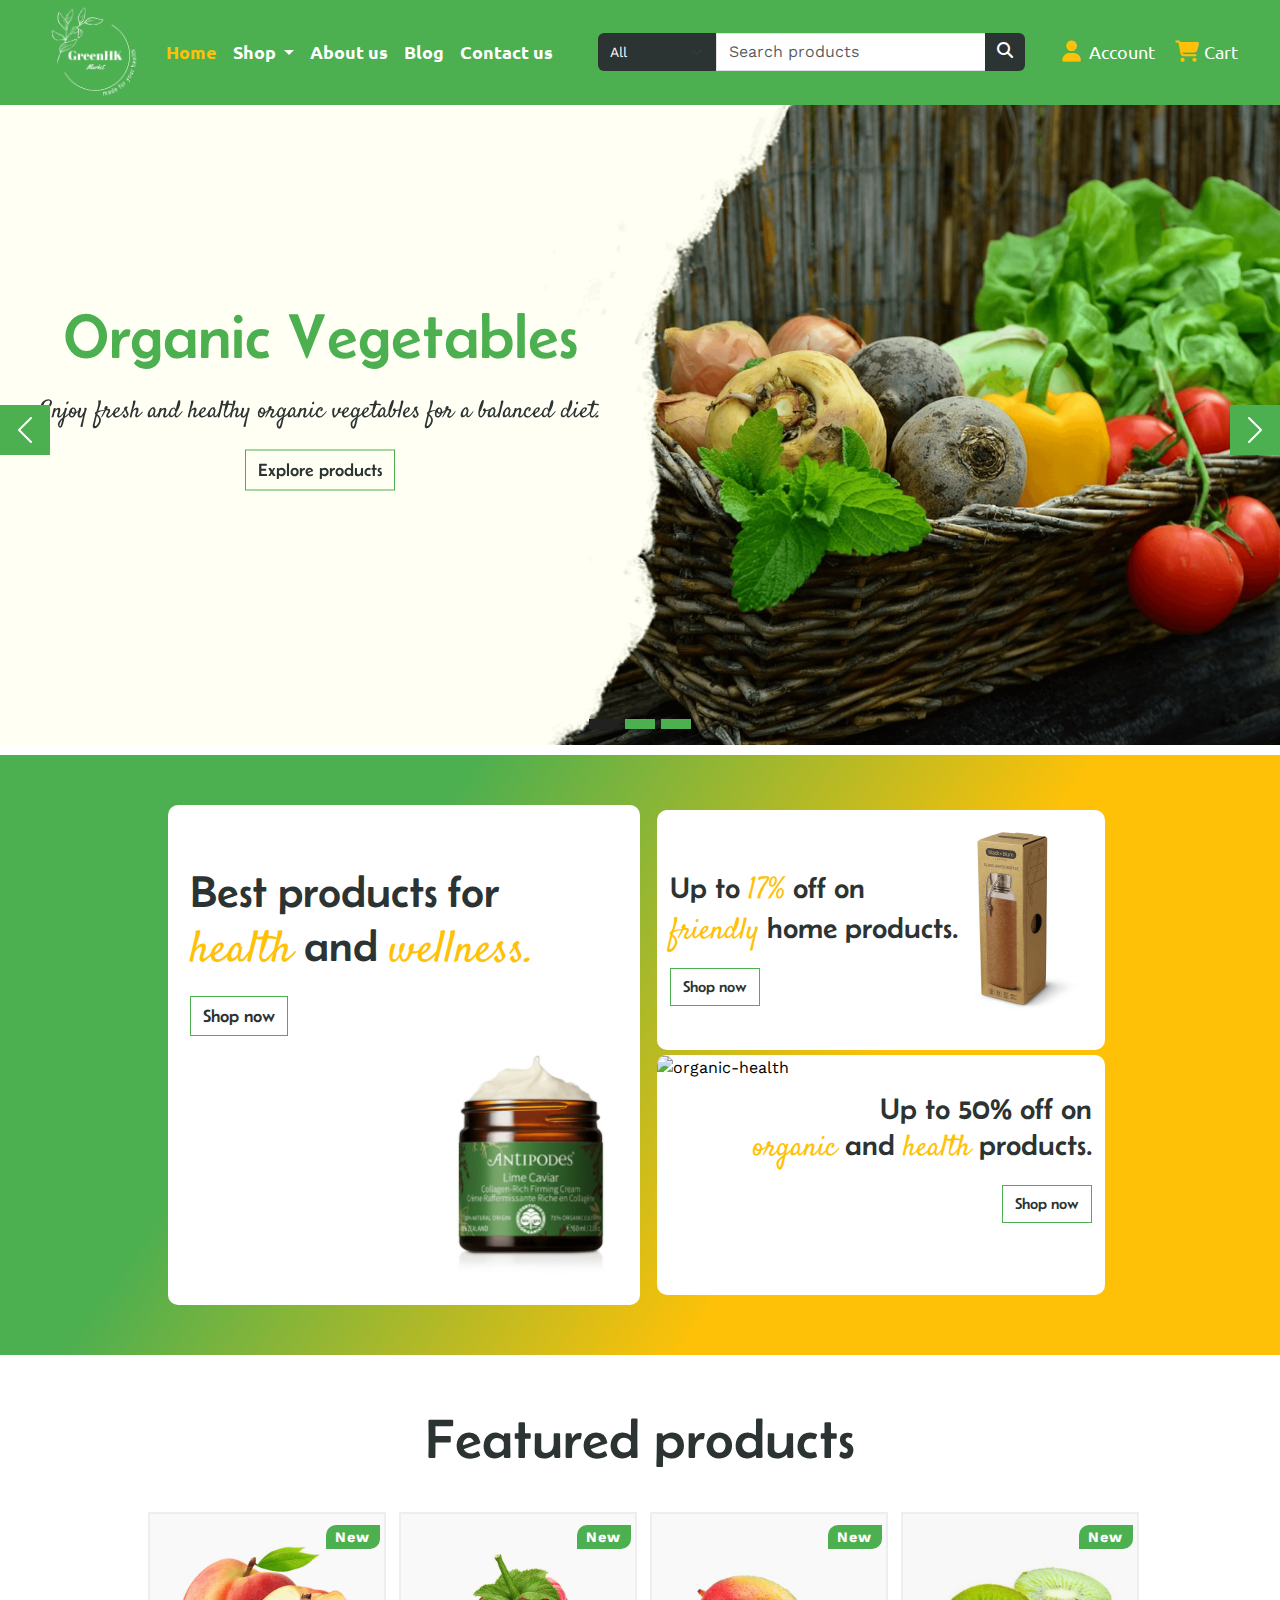
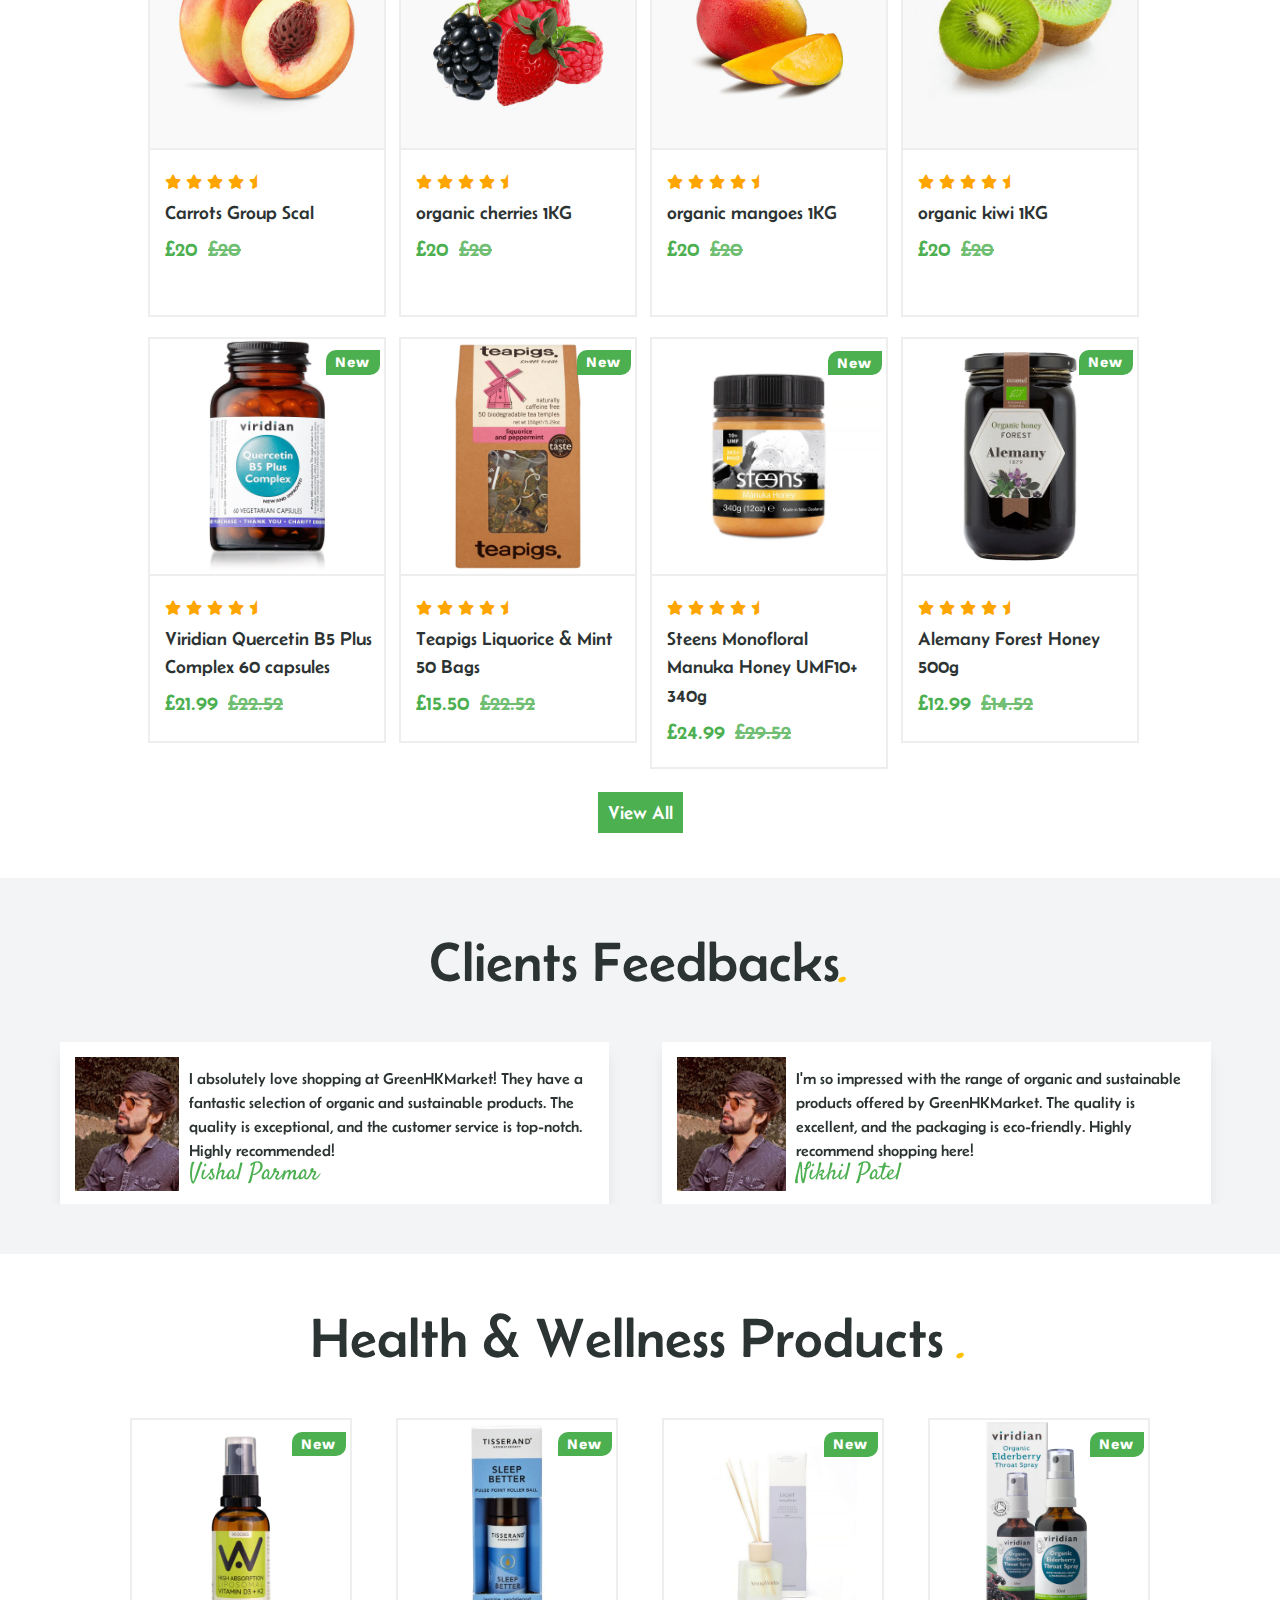
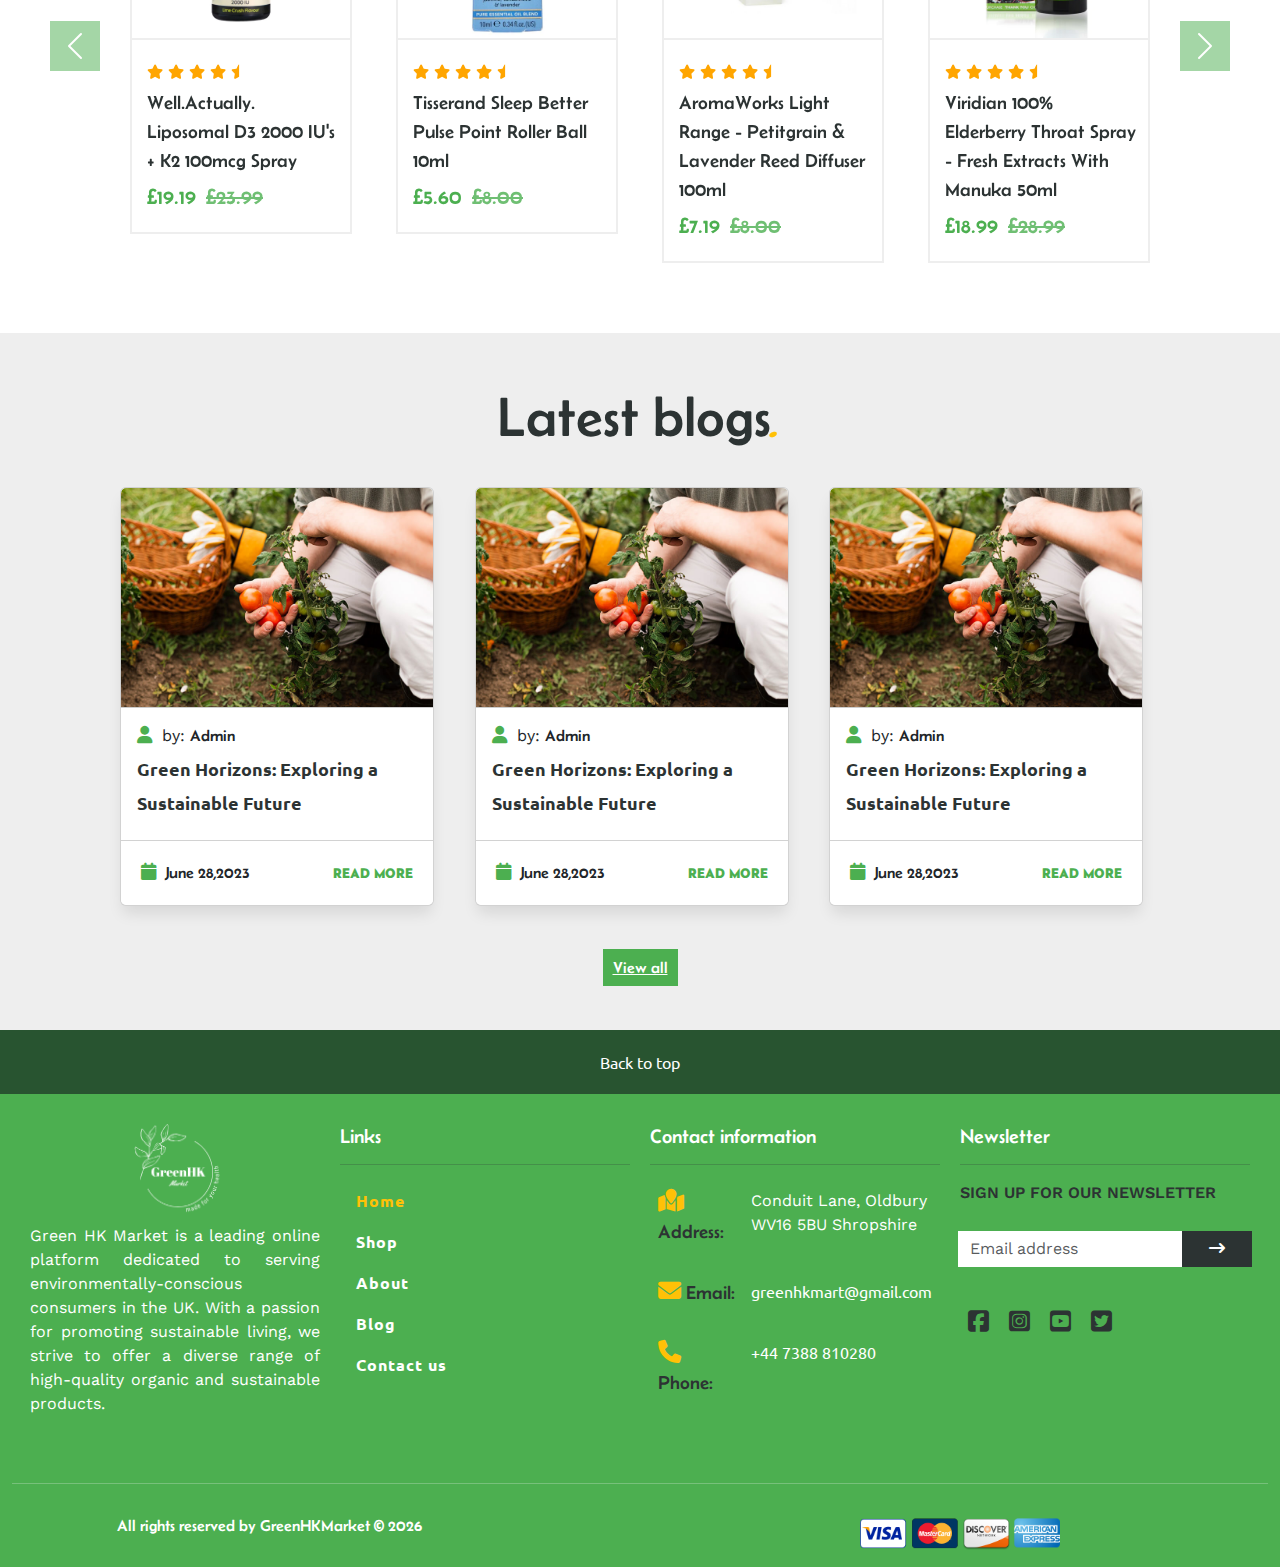
==== commit 27f7f346: "1: Ready for deploy" ====
--- a/index.html
+++ b/index.html
@@ -2,40 +2,68 @@
 <html lang="en">
 
 <head>
-  
   <title>GreenHKMarket - Organic and Sustainable Products in the UK</title>
+  <!-- Set the character encoding to UTF-8 -->
   <meta charset="UTF-8">
+
+  <!-- Set the viewport to ensure proper rendering on different devices -->
   <meta name="viewport" content="width=device-width, initial-scale=1.0">
+
+  <!-- Define the page description for search engine optimization (SEO) -->
   <meta name="description" content="GreenHKMarket - Organic and Sustainable Products in the UK">
-  <meta name="keywords" content="greenHKMarket, organic products, sustainable products, UK, eco-friendly, green lifestyle">
+
+  <!-- Specify the keywords related to the website for SEO purposes -->
+  <meta name="keywords"
+    content="greenHKMarket, organic products, sustainable products, UK, eco-friendly, green lifestyle">
+
+  <!-- Set the favicon for the website -->
   <link rel="icon" href="assets/images/theme-logo/favicon/favicon-32x32.png" type="image/x-icon">
+
+  <!-- Preconnect to Google Fonts for better performance -->
   <link rel="preconnect" href="https://fonts.googleapis.com">
   <link rel="preconnect" href="https://fonts.gstatic.com" crossorigin>
-  <link href="https://fonts.googleapis.com/css2?family=Belanosima&family=Roboto+Slab&family=Satisfy&family=Ubuntu&family=Work+Sans&display=swap" rel="stylesheet">
+
+  <!-- Import and apply Google Fonts for the website -->
+  <link
+    href="https://fonts.googleapis.com/css2?family=Belanosima&family=Roboto+Slab&family=Satisfy&family=Ubuntu&family=Work+Sans&display=swap"
+    rel="stylesheet">
+
+  <!-- Include Bootstrap CSS framework for styling -->
   <link href="assets/css/bootstrap/bootstrap.min.css" rel="stylesheet">
+
+  <!-- Include SweetAlert2 CSS for customized alerts -->
   <link href="https://cdn.jsdelivr.net/npm/sweetalert2@11.7.12/dist/sweetalert2.min.css" rel="stylesheet">
+
+  <!-- Include custom CSS styles for the website -->
   <link href="assets/css/style.css" rel="stylesheet">
-  <link rel="stylesheet" href="https://cdnjs.cloudflare.com/ajax/libs/font-awesome/6.4.0/css/all.min.css"  />
+
+  <!-- Include Font Awesome CSS for icons -->
+  <link rel="stylesheet" href="https://cdnjs.cloudflare.com/ajax/libs/font-awesome/6.4.0/css/all.min.css" />
 </head>
+
 <body>
-  <!-- Loader -->
+  <!-- Loader start-->
   <div id="loader-wrapper">
     <div id="loader">
       <img src="assets/images/theme-logo/logo.png" alt="GreenHKMarket Logo">
       <div class="loader-text">Loading...</div>
     </div>
   </div>
+  <!-- Loader end-->
   <main>
+    <!-- Page wrapper start -->
     <div class="page-wrapper">
+      <!-- Header start -->
       <header>
+        <!-- Navbar start -->
         <nav class="navbar navbar-expand-lg ">
           <div class="container-fluid">
             <a class="navbar-brand" href="index.html">
               <img src="assets/images/theme-logo/logo.png" class="img-fluid" alt="GreenHKMarket Logo">
             </a>
             <div class="navbar-toggler" onclick="navbarToggle(this)" data-bs-toggle="collapse"
-            data-bs-target="#navbarSupportedContent" aria-controls="navbarSupportedContent" aria-expanded="false"
-            aria-label="Toggle navigation">
+              data-bs-target="#navbarSupportedContent" aria-controls="navbarSupportedContent" aria-expanded="false"
+              aria-label="Toggle navigation">
               <div class="bar1"></div>
               <div class="bar2"></div>
               <div class="bar3"></div>
@@ -51,11 +79,16 @@
                     Shop
                   </a>
                   <ul class="dropdown-menu">
-                    <li><a class="dropdown-item" href="pages/shop-page.html" title="Organic Food and Groceries">Organic Food and Groceries</a></li>
-                    <li><a class="dropdown-item" href="pages/shop-page.html" title="Eco-Friendly Home and Kitchen">Eco-Friendly Home and Kitchen</a></li>
-                    <li><a class="dropdown-item" href="pages/shop-page.html" title="Natural Beauty and Personal Care">Natural Beauty and Personal Care</a></li>
-                    <li><a class="dropdown-item" href="pages/shop-page.html" title="Sustainable Fashion">Sustainable Fashion</a></li>
-                    <li><a class="dropdown-item" href="pages/shop-page.html" title="Health and Wellness">Health and Wellness</a></li>
+                    <li><a class="dropdown-item" href="pages/shop-page.html" title="Organic Food and Groceries">Organic
+                        Food and Groceries</a></li>
+                    <li><a class="dropdown-item" href="pages/shop-page.html"
+                        title="Eco-Friendly Home and Kitchen">Eco-Friendly Home and Kitchen</a></li>
+                    <li><a class="dropdown-item" href="pages/shop-page.html"
+                        title="Natural Beauty and Personal Care">Natural Beauty and Personal Care</a></li>
+                    <li><a class="dropdown-item" href="pages/shop-page.html" title="Sustainable Fashion">Sustainable
+                        Fashion</a></li>
+                    <li><a class="dropdown-item" href="pages/shop-page.html" title="Health and Wellness">Health and
+                        Wellness</a></li>
                   </ul>
                 </li>
                 <li class="nav-item">
@@ -78,9 +111,11 @@
                     <option value="Sustainable Fashion">Sustainable Fashion</option>
                     <option value="Health and Wellness">Health and Wellness</option>
                   </select>
-                  <input type="text" class="form-control search-input" aria-label="Text input with category select" placeholder="Search products">
-                  <a href="javascript:void(0)" class="btn btn-outline-secondary" type="button" id="search-button"><i class="fa fa-search"></i></a>
-                </div>                
+                  <input type="text" class="form-control search-input" aria-label="Text input with category select"
+                    placeholder="Search products">
+                  <a href="javascript:void(0)" class="btn btn-outline-secondary" type="button" id="search-button"><i
+                      class="fa fa-search"></i></a>
+                </div>
               </form>
               <div class="d-flex icon-container mb-2 mb-lg-0 justify-content-end align-items-center">
                 <a href="pages/register.html"><i class="fa fa-user"></i> Account</a>
@@ -89,12 +124,19 @@
             </div>
           </div>
         </nav>
+        <!-- Navbar end -->
       </header>
+      <!-- Header end -->
+
+      <!-- Slider start -->
       <div id="carouselExampleCaptions" class="carousel slide" data-bs-ride="carousel">
         <div class="carousel-indicators">
-          <button type="button" data-bs-target="#carouselExampleCaptions" data-bs-slide-to="0" class="active" aria-current="true" aria-label="Slide 1"></button>
-          <button type="button" data-bs-target="#carouselExampleCaptions" data-bs-slide-to="1" aria-label="Slide 2"></button>
-          <button type="button" data-bs-target="#carouselExampleCaptions" data-bs-slide-to="2" aria-label="Slide 3"></button>
+          <button type="button" data-bs-target="#carouselExampleCaptions" data-bs-slide-to="0" class="active"
+            aria-current="true" aria-label="Slide 1"></button>
+          <button type="button" data-bs-target="#carouselExampleCaptions" data-bs-slide-to="1"
+            aria-label="Slide 2"></button>
+          <button type="button" data-bs-target="#carouselExampleCaptions" data-bs-slide-to="2"
+            aria-label="Slide 3"></button>
         </div>
         <div class="carousel-inner">
           <div class="carousel-item active">
@@ -114,56 +156,67 @@
             </div>
           </div>
           <div class="carousel-item">
-            <img src="assets/images/banner-images/organic-beauty-product.png" class="img-fluid" alt="organic-beauty-product">
+            <img src="assets/images/banner-images/organic-beauty-product.png" class="img-fluid"
+              alt="organic-beauty-product">
             <div class="carousel-caption">
               <h5>Organic Beauty Product</h5>
               <p>Experience the goodness of organic beauty products for a natural routine.</p>
-              <a href="pages/shop-page.html" class="btn btn-primary">Explore products</a>   
+              <a href="pages/shop-page.html" class="btn btn-primary">Explore products</a>
             </div>
           </div>
         </div>
-        <button class="carousel-control-prev" type="button" data-bs-target="#carouselExampleCaptions" data-bs-slide="prev">
+        <button class="carousel-control-prev" type="button" data-bs-target="#carouselExampleCaptions"
+          data-bs-slide="prev">
           <span class="carousel-control-prev-icon" aria-hidden="true"></span>
           <span class="visually-hidden">Previous</span>
         </button>
-        <button class="carousel-control-next" type="button" data-bs-target="#carouselExampleCaptions" data-bs-slide="next">
+        <button class="carousel-control-next" type="button" data-bs-target="#carouselExampleCaptions"
+          data-bs-slide="next">
           <span class="carousel-control-next-icon" aria-hidden="true"></span>
           <span class="visually-hidden">Next</span>
         </button>
       </div>
-
+      <!-- Slider end -->
+
+      <!-- Advertisement start -->
       <div class="container-fluid advertisement-container">
         <div class="row large-ad-row">
           <div class="col-12 col-md-6 col-lg-6 large-ad">
-            <img src="assets/images/advertisement-images/antipodes-lime-caviar.png" class="img-fluid" alt="antipodes-lime-caviar">
+            <img src="assets/images/advertisement-images/antipodes-lime-caviar.png" class="img-fluid"
+              alt="antipodes-lime-caviar">
             <div class="content">
-              <h4>Best products for <br><span class="stylish-font">health</span> and <span class="stylish-font">wellness.</span></h4>
+              <h4>Best products for <br><span class="stylish-font">health</span> and <span
+                  class="stylish-font">wellness.</span></h4>
               <a href="pages/shop-page.html" class="btn btn-primary">Shop now</a>
             </div>
           </div>
           <div class="col-12 col-md-6 col-lg-6">
-              <div class="row small-ad-row">
-                <div class="col-12 col-md-12 col-lg-12 small-ad-col ad-right-side p-0">
-                  <img src="assets/images/advertisement-images/eco-home.png" class="img-fluid" alt="eco-home">
-                  <div class="content">
-                    <h4>Up to <span class="stylish-font">17%</span> off on <br> <span class="stylish-font"> friendly </span> home products.</h4>
-                    <a href="pages/shop-page.html" class="btn btn-primary">Shop now</a>
-                  </div>
-                </div>
-              </div>
-              <div class="row small-ad-row">
-                <div class="col-12 col-md-12 col-lg-12 small-ad-col ad-left-side p-0">
-                  <img src="assets/images/advertisement-images/organic-health.png" class="img-fluid" alt="organic-health">
-                  <div class="content">
-                    <h4>Up to 50% off on <br> <span class="stylish-font">organic</span> and <span class="stylish-font">health</span> products.</h4>
-                    <a href="pages/shop-page.html" class="btn btn-primary">Shop now</a>
-                  </div>
-                </div>
-              </div>
+            <div class="row small-ad-row">
+              <div class="col-12 col-md-12 col-lg-12 small-ad-col ad-right-side p-0">
+                <img src="assets/images/advertisement-images/eco-home.png" class="img-fluid" alt="eco-home">
+                <div class="content">
+                  <h4>Up to <span class="stylish-font">17%</span> off on <br> <span class="stylish-font"> friendly
+                    </span> home products.</h4>
+                  <a href="pages/shop-page.html" class="btn btn-primary">Shop now</a>
+                </div>
+              </div>
+            </div>
+            <div class="row small-ad-row">
+              <div class="col-12 col-md-12 col-lg-12 small-ad-col ad-left-side p-0">
+                <img src="assets/images/advertisement-images/organic-health.png" class="img-fluid" alt="organic-health">
+                <div class="content">
+                  <h4>Up to 50% off on <br> <span class="stylish-font">organic</span> and <span
+                      class="stylish-font">health</span> products.</h4>
+                  <a href="pages/shop-page.html" class="btn btn-primary">Shop now</a>
+                </div>
+              </div>
+            </div>
           </div>
         </div>
       </div>
-
+      <!-- Advertisement end -->
+
+      <!-- Featured product start -->
       <div class="container-fluid common-product-container">
         <div class="row">
           <h2 class="heading text-center">Featured products</h2>
@@ -463,7 +516,9 @@
           </div>
         </div>
       </div>
-
+      <!-- Featured product end -->
+
+      <!-- Testimonials start -->
       <div class="container-fluid clients-testimonials-container">
         <div class="row">
           <h2 class="heading text-center">Clients Feedbacks<span class="stylish-font">.</span></h2>
@@ -479,7 +534,9 @@
                         </div>
                         <div class="client-details">
                           <div class="client-review">
-                            <p class="review-content">I absolutely love shopping at GreenHKMarket! They have a fantastic selection of organic and sustainable products. The quality is exceptional, and the customer service is top-notch. Highly recommended!</p>
+                            <p class="review-content">I absolutely love shopping at GreenHKMarket! They have a fantastic
+                              selection of organic and sustainable products. The quality is exceptional, and the
+                              customer service is top-notch. Highly recommended!</p>
                             <h4 class="client-name">Vishal Parmar</h4>
                           </div>
                         </div>
@@ -492,7 +549,9 @@
                         </div>
                         <div class="client-details">
                           <div class="client-review">
-                            <p class="review-content">I'm so impressed with the range of organic and sustainable products offered by GreenHKMarket. The quality is excellent, and the packaging is eco-friendly. Highly recommend shopping here!</p>
+                            <p class="review-content">I'm so impressed with the range of organic and sustainable
+                              products offered by GreenHKMarket. The quality is excellent, and the packaging is
+                              eco-friendly. Highly recommend shopping here!</p>
                             <h4 class="client-name">Nikhil Patel</h4>
                           </div>
                         </div>
@@ -509,7 +568,9 @@
                         </div>
                         <div class="client-details">
                           <div class="client-review">
-                            <p class="review-content">I absolutely love shopping at GreenHKMarket! They have a fantastic selection of organic and sustainable products. The quality is exceptional, and the customer service is top-notch. Highly recommended!</p>
+                            <p class="review-content">I absolutely love shopping at GreenHKMarket! They have a fantastic
+                              selection of organic and sustainable products. The quality is exceptional, and the
+                              customer service is top-notch. Highly recommended!</p>
                             <h4 class="client-name">Yatish Shekhava</h4>
                           </div>
                         </div>
@@ -522,7 +583,9 @@
                         </div>
                         <div class="client-details">
                           <div class="client-review">
-                            <p class="review-content">I'm so impressed with the range of organic and sustainable products offered by GreenHKMarket. The quality is excellent, and the packaging is eco-friendly. Highly recommend shopping here!</p>
+                            <p class="review-content">I'm so impressed with the range of organic and sustainable
+                              products offered by GreenHKMarket. The quality is excellent, and the packaging is
+                              eco-friendly. Highly recommend shopping here!</p>
                             <h4 class="client-name">Mayur Jadav</h4>
                           </div>
                         </div>
@@ -539,7 +602,9 @@
                         </div>
                         <div class="client-details">
                           <div class="client-review">
-                            <p class="review-content">I absolutely love shopping at GreenHKMarket! They have a fantastic selection of organic and sustainable products. The quality is exceptional, and the customer service is top-notch. Highly recommended!</p>
+                            <p class="review-content">I absolutely love shopping at GreenHKMarket! They have a fantastic
+                              selection of organic and sustainable products. The quality is exceptional, and the
+                              customer service is top-notch. Highly recommended!</p>
                             <h4 class="client-name">Rahul Rathod</h4>
                           </div>
                         </div>
@@ -552,7 +617,9 @@
                         </div>
                         <div class="client-details">
                           <div class="client-review">
-                            <p class="review-content">I'm so impressed with the range of organic and sustainable products offered by GreenHKMarket. The quality is excellent, and the packaging is eco-friendly. Highly recommend shopping here!</p>
+                            <p class="review-content">I'm so impressed with the range of organic and sustainable
+                              products offered by GreenHKMarket. The quality is excellent, and the packaging is
+                              eco-friendly. Highly recommend shopping here!</p>
                             <h4 class="client-name">Manoj Shekhava</h4>
                           </div>
                         </div>
@@ -561,11 +628,13 @@
                   </div>
                 </div>
               </div>
-              <button class="carousel-control-prev" type="button" data-bs-target="#testimonialsCarousel" data-bs-slide="prev">
+              <button class="carousel-control-prev" type="button" data-bs-target="#testimonialsCarousel"
+                data-bs-slide="prev">
                 <span class="carousel-control-prev-icon" aria-hidden="true"></span>
                 <span class="visually-hidden">Previous</span>
               </button>
-              <button class="carousel-control-next" type="button" data-bs-target="#testimonialsCarousel" data-bs-slide="next">
+              <button class="carousel-control-next" type="button" data-bs-target="#testimonialsCarousel"
+                data-bs-slide="next">
                 <span class="carousel-control-next-icon" aria-hidden="true"></span>
                 <span class="visually-hidden">Next</span>
               </button>
@@ -573,329 +642,345 @@
           </div>
         </div>
       </div>
-
+      <!-- Featured product end -->
+
+      <!-- Unique product start -->
       <div class="container-fluid health-wellness-container">
-          <div class="row">
-            <h2 class="heading text-center">Health & Wellness Products <span class="stylish-font">.</span></h2>
-            <div class="col-12 col-md-12 col-lg-12">
-              <div id="healthWellnessCarousel" class="carousel slide" data-bs-ride="carousel">
-                  <div class="carousel-inner">
-                    <div class="carousel-item active " data-bs-interval="6000">
-                      <div class="row">
-                        <div class="col-6 col-md-3 col-lg-3">
-                          <div class="product-item">
-                            <div class="product-img m-auto">
-                              <img src="assets/images/product-images/9.webp" class="img-fluid " alt="product-image">
-                            </div>
-                            <div class="product-badge">
-                              <span class="badge">New</span>
-                            </div>
-                            <div class="product-action">
-                              <ul>
-                                <li><a href="javascript:void(0)"><i class="fa fa-eye" aria-hidden="true"></i></a></li>
-                                <li><a href="javascript:void(0)"><i class="fa fa-shopping-cart" aria-hidden="true"></i></a></li>
-                                <li><a href="javascript:void(0)"><i class="fa fa-heart" aria-hidden="true"></i></a></li>
-                              </ul>
-                            </div>
-              
-                            <div class="product-content">
-                              <div class="product-rating">
-                                <ul>
-                                  <li><i class="fa fa-star" aria-hidden="true"></i></li>
-                                  <li><i class="fa fa-star" aria-hidden="true"></i></li>
-                                  <li><i class="fa fa-star" aria-hidden="true"></i></li>
-                                  <li><i class="fa fa-star" aria-hidden="true"></i></li>
-                                  <li><i class="fa fa-star-half" aria-hidden="true"></i></li>
-                                </ul>
-                              </div>
-                              <div class="product-title">
-                                <a href="pages/product-page.html">Well.Actually. Liposomal D3 2000 IU's + K2 100mcg Spray</a>
-                              </div>
-                              <div class="product-price">
-                                <span class="product-current-price">£19.19</span>
-                                <span class="product-deal-price">£23.99</span>
-                              </div>
-                            </div>
-                          </div>
-                        </div>
-
-                        <div class="col-6 col-md-3 col-lg-3">
-                          <div class="product-item">
-                            <div class="product-img m-auto">
-                              <img src="assets/images/product-images/10.webp" class="img-fluid " alt="product-image">
-                            </div>
-                            <div class="product-badge">
-                              <span class="badge">New</span>
-                            </div>
-                            <div class="product-action">
-                              <ul>
-                                <li><a href="javascript:void(0)"><i class="fa fa-eye" aria-hidden="true"></i></a></li>
-                                <li><a href="javascript:void(0)"><i class="fa fa-shopping-cart" aria-hidden="true"></i></a></li>
-                                <li><a href="javascript:void(0)"><i class="fa fa-heart" aria-hidden="true"></i></a></li>
-                              </ul>
-                            </div>
-              
-                            <div class="product-content">
-                              <div class="product-rating">
-                                <ul>
-                                  <li><i class="fa fa-star" aria-hidden="true"></i></li>
-                                  <li><i class="fa fa-star" aria-hidden="true"></i></li>
-                                  <li><i class="fa fa-star" aria-hidden="true"></i></li>
-                                  <li><i class="fa fa-star" aria-hidden="true"></i></li>
-                                  <li><i class="fa fa-star-half" aria-hidden="true"></i></li>
-                                </ul>
-                              </div>
-                              <div class="product-title">
-                                <a href="pages/product-page.html">Tisserand Sleep Better Pulse Point Roller Ball 10ml</a>
-                              </div>
-                              <div class="product-price">
-                                <span class="product-current-price">£5.60</span>
-                                <span class="product-deal-price">£8.00</span>
-                              </div>
-                            </div>
-                          </div>
-                        </div>
-
-                        <div class="col-6 col-md-3 col-lg-3">
-                          <div class="product-item">
-                            <div class="product-img m-auto">
-                              <img src="assets/images/product-images/11.webp" class="img-fluid " alt="product-image">
-                            </div>
-                            <div class="product-badge">
-                              <span class="badge">New</span>
-                            </div>
-                            <div class="product-action">
-                              <ul>
-                                <li><a href="javascript:void(0)"><i class="fa fa-eye" aria-hidden="true"></i></a></li>
-                                <li><a href="javascript:void(0)"><i class="fa fa-shopping-cart" aria-hidden="true"></i></a></li>
-                                <li><a href="javascript:void(0)"><i class="fa fa-heart" aria-hidden="true"></i></a></li>
-                              </ul>
-                            </div>
-              
-                            <div class="product-content">
-                              <div class="product-rating">
-                                <ul>
-                                  <li><i class="fa fa-star" aria-hidden="true"></i></li>
-                                  <li><i class="fa fa-star" aria-hidden="true"></i></li>
-                                  <li><i class="fa fa-star" aria-hidden="true"></i></li>
-                                  <li><i class="fa fa-star" aria-hidden="true"></i></li>
-                                  <li><i class="fa fa-star-half" aria-hidden="true"></i></li>
-                                </ul>
-                              </div>
-                              <div class="product-title">
-                                <a href="pages/product-page.html">AromaWorks Light Range - Petitgrain & Lavender Reed Diffuser 100ml</a>
-                              </div>
-                              <div class="product-price">
-                                <span class="product-current-price">£7.19</span>
-                                <span class="product-deal-price">£8.00</span>
-                              </div>
-                            </div>
-                          </div>
-                        </div>
-
-                        <div class="col-6 col-md-3 col-lg-3">
-                          <div class="product-item">
-                            <div class="product-img m-auto">
-                              <img src="assets/images/product-images/12.webp" class="img-fluid " alt="product-image">
-                            </div>
-                            <div class="product-badge">
-                              <span class="badge">New</span>
-                            </div>
-                            <div class="product-action">
-                              <ul>
-                                <li><a href="javascript:void(0)"><i class="fa fa-eye" aria-hidden="true"></i></a></li>
-                                <li><a href="javascript:void(0)"><i class="fa fa-shopping-cart" aria-hidden="true"></i></a></li>
-                                <li><a href="javascript:void(0)"><i class="fa fa-heart" aria-hidden="true"></i></a></li>
-                              </ul>
-                            </div>
-              
-                            <div class="product-content">
-                              <div class="product-rating">
-                                <ul>
-                                  <li><i class="fa fa-star" aria-hidden="true"></i></li>
-                                  <li><i class="fa fa-star" aria-hidden="true"></i></li>
-                                  <li><i class="fa fa-star" aria-hidden="true"></i></li>
-                                  <li><i class="fa fa-star" aria-hidden="true"></i></li>
-                                  <li><i class="fa fa-star-half" aria-hidden="true"></i></li>
-                                </ul>
-                              </div>
-                              <div class="product-title">
-                                <a href="pages/product-page.html">Viridian 100% Elderberry Throat Spray - Fresh Extracts With Manuka 50ml</a>
-                              </div>
-                              <div class="product-price">
-                                <span class="product-current-price">£18.99</span>
-                                <span class="product-deal-price">£28.99</span>
-                              </div>
-                            </div>
-                          </div>
-                        </div>
-                      </div>
-                    </div>
-                    <div class="carousel-item" data-bs-interval="11000">
-                      <div class="row">
-                        <div class="col-6 col-md-3 col-lg-3">
-                          <div class="product-item">
-                            <div class="product-img m-auto">
-                              <img src="assets/images/product-images/13.webp" class="img-fluid " alt="product-image">
-                            </div>
-                            <div class="product-badge">
-                              <span class="badge">New</span>
-                            </div>
-                            <div class="product-action">
-                              <ul>
-                                <li><a href="javascript:void(0)"><i class="fa fa-eye" aria-hidden="true"></i></a></li>
-                                <li><a href="javascript:void(0)"><i class="fa fa-shopping-cart" aria-hidden="true"></i></a></li>
-                                <li><a href="javascript:void(0)"><i class="fa fa-heart" aria-hidden="true"></i></a></li>
-                              </ul>
-                            </div>
-              
-                            <div class="product-content">
-                              <div class="product-rating">
-                                <ul>
-                                  <li><i class="fa fa-star" aria-hidden="true"></i></li>
-                                  <li><i class="fa fa-star" aria-hidden="true"></i></li>
-                                  <li><i class="fa fa-star" aria-hidden="true"></i></li>
-                                  <li><i class="fa fa-star" aria-hidden="true"></i></li>
-                                  <li><i class="fa fa-star-half" aria-hidden="true"></i></li>
-                                </ul>
-                              </div>
-                              <div class="product-title">
-                                <a href="pages/product-page.html">Rheal Clean Greens Superfood Blend 150g</a>
-                              </div>
-                              <div class="product-price">
-                                <span class="product-current-price">£20.00</span>
-                                <span class="product-deal-price">£23.99</span>
-                              </div>
-                            </div>
-                          </div>
-                        </div>
-
-                        <div class="col-6 col-md-3 col-lg-3">
-                          <div class="product-item">
-                            <div class="product-img m-auto">
-                              <img src="assets/images/product-images/14.webp" class="img-fluid " alt="product-image">
-                            </div>
-                            <div class="product-badge">
-                              <span class="badge">New</span>
-                            </div>
-                            <div class="product-action">
-                              <ul>
-                                <li><a href="javascript:void(0)"><i class="fa fa-eye" aria-hidden="true"></i></a></li>
-                                <li><a href="javascript:void(0)"><i class="fa fa-shopping-cart" aria-hidden="true"></i></a></li>
-                                <li><a href="javascript:void(0)"><i class="fa fa-heart" aria-hidden="true"></i></a></li>
-                              </ul>
-                            </div>
-              
-                            <div class="product-content">
-                              <div class="product-rating">
-                                <ul>
-                                  <li><i class="fa fa-star" aria-hidden="true"></i></li>
-                                  <li><i class="fa fa-star" aria-hidden="true"></i></li>
-                                  <li><i class="fa fa-star" aria-hidden="true"></i></li>
-                                  <li><i class="fa fa-star" aria-hidden="true"></i></li>
-                                  <li><i class="fa fa-star-half" aria-hidden="true"></i></li>
-                                </ul>
-                              </div>
-                              <div class="product-title">
-                                <a href="pages/product-page.html">Pukka Turmeric Active 60 caps</a>
-                              </div>
-                              <div class="product-price">
-                                <span class="product-current-price">£14.99</span>
-                                <span class="product-deal-price">£24.99</span>
-                              </div>
-                            </div>
-                          </div>
-                        </div>
-
-                        <div class="col-6 col-md-3 col-lg-3">
-                          <div class="product-item">
-                            <div class="product-img m-auto">
-                              <img src="assets/images/product-images/15.webp" class="img-fluid " alt="product-image">
-                            </div>
-                            <div class="product-badge">
-                              <span class="badge">New</span>
-                            </div>
-                            <div class="product-action">
-                              <ul>
-                                <li><a href="javascript:void(0)"><i class="fa fa-eye" aria-hidden="true"></i></a></li>
-                                <li><a href="javascript:void(0)"><i class="fa fa-shopping-cart" aria-hidden="true"></i></a></li>
-                                <li><a href="javascript:void(0)"><i class="fa fa-heart" aria-hidden="true"></i></a></li>
-                              </ul>
-                            </div>
-              
-                            <div class="product-content">
-                              <div class="product-rating">
-                                <ul>
-                                  <li><i class="fa fa-star" aria-hidden="true"></i></li>
-                                  <li><i class="fa fa-star" aria-hidden="true"></i></li>
-                                  <li><i class="fa fa-star" aria-hidden="true"></i></li>
-                                  <li><i class="fa fa-star" aria-hidden="true"></i></li>
-                                  <li><i class="fa fa-star-half" aria-hidden="true"></i></li>
-                                </ul>
-                              </div>
-                              <div class="product-title">
-                                <a href="pages/product-page.html">Natures Truth Levagen+ Ova 120</a>
-                              </div>
-                              <div class="product-price">
-                                <span class="product-current-price">£17.99</span>
-                                <span class="product-deal-price">£29.99</span>
-                              </div>
-                            </div>
-                          </div>
-                        </div>
-
-                        <div class="col-6 col-md-3 col-lg-3">
-                          <div class="product-item">
-                            <div class="product-img m-auto">
-                              <img src="assets/images/product-images/16.webp" class="img-fluid " alt="product-image">
-                            </div>
-                            <div class="product-badge">
-                              <span class="badge">New</span>
-                            </div>
-                            <div class="product-action">
-                              <ul>
-                                <li><a href="javascript:void(0)"><i class="fa fa-eye" aria-hidden="true"></i></a></li>
-                                <li><a href="javascript:void(0)"><i class="fa fa-shopping-cart" aria-hidden="true"></i></a></li>
-                                <li><a href="javascript:void(0)"><i class="fa fa-heart" aria-hidden="true"></i></a></li>
-                              </ul>
-                            </div>
-              
-                            <div class="product-content">
-                              <div class="product-rating">
-                                <ul>
-                                  <li><i class="fa fa-star" aria-hidden="true"></i></li>
-                                  <li><i class="fa fa-star" aria-hidden="true"></i></li>
-                                  <li><i class="fa fa-star" aria-hidden="true"></i></li>
-                                  <li><i class="fa fa-star" aria-hidden="true"></i></li>
-                                  <li><i class="fa fa-star-half" aria-hidden="true"></i></li>
-                                </ul>
-                              </div>
-                              <div class="product-title">
-                                <a href="pages/product-page.html">Naturya Spirulina Powder 200g</a>
-                              </div>
-                              <div class="product-price">
-                                <span class="product-current-price">£9.99</span>
-                                <span class="product-deal-price">£12.89</span>
-                              </div>
-                            </div>
+        <div class="row">
+          <h2 class="heading text-center">Health & Wellness Products <span class="stylish-font">.</span></h2>
+          <div class="col-12 col-md-12 col-lg-12">
+            <div id="healthWellnessCarousel" class="carousel slide" data-bs-ride="carousel">
+              <div class="carousel-inner">
+                <div class="carousel-item active " data-bs-interval="6000">
+                  <div class="row">
+                    <div class="col-6 col-md-3 col-lg-3">
+                      <div class="product-item">
+                        <div class="product-img m-auto">
+                          <img src="assets/images/product-images/9.webp" class="img-fluid " alt="product-image">
+                        </div>
+                        <div class="product-badge">
+                          <span class="badge">New</span>
+                        </div>
+                        <div class="product-action">
+                          <ul>
+                            <li><a href="javascript:void(0)"><i class="fa fa-eye" aria-hidden="true"></i></a></li>
+                            <li><a href="javascript:void(0)"><i class="fa fa-shopping-cart" aria-hidden="true"></i></a>
+                            </li>
+                            <li><a href="javascript:void(0)"><i class="fa fa-heart" aria-hidden="true"></i></a></li>
+                          </ul>
+                        </div>
+
+                        <div class="product-content">
+                          <div class="product-rating">
+                            <ul>
+                              <li><i class="fa fa-star" aria-hidden="true"></i></li>
+                              <li><i class="fa fa-star" aria-hidden="true"></i></li>
+                              <li><i class="fa fa-star" aria-hidden="true"></i></li>
+                              <li><i class="fa fa-star" aria-hidden="true"></i></li>
+                              <li><i class="fa fa-star-half" aria-hidden="true"></i></li>
+                            </ul>
+                          </div>
+                          <div class="product-title">
+                            <a href="pages/product-page.html">Well.Actually. Liposomal D3 2000 IU's + K2 100mcg
+                              Spray</a>
+                          </div>
+                          <div class="product-price">
+                            <span class="product-current-price">£19.19</span>
+                            <span class="product-deal-price">£23.99</span>
+                          </div>
+                        </div>
+                      </div>
+                    </div>
+
+                    <div class="col-6 col-md-3 col-lg-3">
+                      <div class="product-item">
+                        <div class="product-img m-auto">
+                          <img src="assets/images/product-images/10.webp" class="img-fluid " alt="product-image">
+                        </div>
+                        <div class="product-badge">
+                          <span class="badge">New</span>
+                        </div>
+                        <div class="product-action">
+                          <ul>
+                            <li><a href="javascript:void(0)"><i class="fa fa-eye" aria-hidden="true"></i></a></li>
+                            <li><a href="javascript:void(0)"><i class="fa fa-shopping-cart" aria-hidden="true"></i></a>
+                            </li>
+                            <li><a href="javascript:void(0)"><i class="fa fa-heart" aria-hidden="true"></i></a></li>
+                          </ul>
+                        </div>
+
+                        <div class="product-content">
+                          <div class="product-rating">
+                            <ul>
+                              <li><i class="fa fa-star" aria-hidden="true"></i></li>
+                              <li><i class="fa fa-star" aria-hidden="true"></i></li>
+                              <li><i class="fa fa-star" aria-hidden="true"></i></li>
+                              <li><i class="fa fa-star" aria-hidden="true"></i></li>
+                              <li><i class="fa fa-star-half" aria-hidden="true"></i></li>
+                            </ul>
+                          </div>
+                          <div class="product-title">
+                            <a href="pages/product-page.html">Tisserand Sleep Better Pulse Point Roller Ball 10ml</a>
+                          </div>
+                          <div class="product-price">
+                            <span class="product-current-price">£5.60</span>
+                            <span class="product-deal-price">£8.00</span>
+                          </div>
+                        </div>
+                      </div>
+                    </div>
+
+                    <div class="col-6 col-md-3 col-lg-3">
+                      <div class="product-item">
+                        <div class="product-img m-auto">
+                          <img src="assets/images/product-images/11.webp" class="img-fluid " alt="product-image">
+                        </div>
+                        <div class="product-badge">
+                          <span class="badge">New</span>
+                        </div>
+                        <div class="product-action">
+                          <ul>
+                            <li><a href="javascript:void(0)"><i class="fa fa-eye" aria-hidden="true"></i></a></li>
+                            <li><a href="javascript:void(0)"><i class="fa fa-shopping-cart" aria-hidden="true"></i></a>
+                            </li>
+                            <li><a href="javascript:void(0)"><i class="fa fa-heart" aria-hidden="true"></i></a></li>
+                          </ul>
+                        </div>
+
+                        <div class="product-content">
+                          <div class="product-rating">
+                            <ul>
+                              <li><i class="fa fa-star" aria-hidden="true"></i></li>
+                              <li><i class="fa fa-star" aria-hidden="true"></i></li>
+                              <li><i class="fa fa-star" aria-hidden="true"></i></li>
+                              <li><i class="fa fa-star" aria-hidden="true"></i></li>
+                              <li><i class="fa fa-star-half" aria-hidden="true"></i></li>
+                            </ul>
+                          </div>
+                          <div class="product-title">
+                            <a href="pages/product-page.html">AromaWorks Light Range - Petitgrain & Lavender Reed
+                              Diffuser 100ml</a>
+                          </div>
+                          <div class="product-price">
+                            <span class="product-current-price">£7.19</span>
+                            <span class="product-deal-price">£8.00</span>
+                          </div>
+                        </div>
+                      </div>
+                    </div>
+
+                    <div class="col-6 col-md-3 col-lg-3">
+                      <div class="product-item">
+                        <div class="product-img m-auto">
+                          <img src="assets/images/product-images/12.webp" class="img-fluid " alt="product-image">
+                        </div>
+                        <div class="product-badge">
+                          <span class="badge">New</span>
+                        </div>
+                        <div class="product-action">
+                          <ul>
+                            <li><a href="javascript:void(0)"><i class="fa fa-eye" aria-hidden="true"></i></a></li>
+                            <li><a href="javascript:void(0)"><i class="fa fa-shopping-cart" aria-hidden="true"></i></a>
+                            </li>
+                            <li><a href="javascript:void(0)"><i class="fa fa-heart" aria-hidden="true"></i></a></li>
+                          </ul>
+                        </div>
+
+                        <div class="product-content">
+                          <div class="product-rating">
+                            <ul>
+                              <li><i class="fa fa-star" aria-hidden="true"></i></li>
+                              <li><i class="fa fa-star" aria-hidden="true"></i></li>
+                              <li><i class="fa fa-star" aria-hidden="true"></i></li>
+                              <li><i class="fa fa-star" aria-hidden="true"></i></li>
+                              <li><i class="fa fa-star-half" aria-hidden="true"></i></li>
+                            </ul>
+                          </div>
+                          <div class="product-title">
+                            <a href="pages/product-page.html">Viridian 100% Elderberry Throat Spray - Fresh Extracts
+                              With Manuka 50ml</a>
+                          </div>
+                          <div class="product-price">
+                            <span class="product-current-price">£18.99</span>
+                            <span class="product-deal-price">£28.99</span>
                           </div>
                         </div>
                       </div>
                     </div>
                   </div>
-                  <button class="carousel-control-prev" data-bs-target="#healthWellnessCarousel" data-bs-slide="prev">
-                    <span class="carousel-control-prev-icon" aria-hidden="true"></span>
-                    <span class="visually-hidden">Previous</span>
-                  </button>
-                  <button class="carousel-control-next" type="button" data-bs-target="#healthWellnessCarousel" data-bs-slide="next">
-                    <span class="carousel-control-next-icon" aria-hidden="true"></span>
-                    <span class="visually-hidden">Next</span>
-                  </button>
-              </div>
-            </div>
-          </div>
+                </div>
+                <div class="carousel-item" data-bs-interval="11000">
+                  <div class="row">
+                    <div class="col-6 col-md-3 col-lg-3">
+                      <div class="product-item">
+                        <div class="product-img m-auto">
+                          <img src="assets/images/product-images/13.webp" class="img-fluid " alt="product-image">
+                        </div>
+                        <div class="product-badge">
+                          <span class="badge">New</span>
+                        </div>
+                        <div class="product-action">
+                          <ul>
+                            <li><a href="javascript:void(0)"><i class="fa fa-eye" aria-hidden="true"></i></a></li>
+                            <li><a href="javascript:void(0)"><i class="fa fa-shopping-cart" aria-hidden="true"></i></a>
+                            </li>
+                            <li><a href="javascript:void(0)"><i class="fa fa-heart" aria-hidden="true"></i></a></li>
+                          </ul>
+                        </div>
+
+                        <div class="product-content">
+                          <div class="product-rating">
+                            <ul>
+                              <li><i class="fa fa-star" aria-hidden="true"></i></li>
+                              <li><i class="fa fa-star" aria-hidden="true"></i></li>
+                              <li><i class="fa fa-star" aria-hidden="true"></i></li>
+                              <li><i class="fa fa-star" aria-hidden="true"></i></li>
+                              <li><i class="fa fa-star-half" aria-hidden="true"></i></li>
+                            </ul>
+                          </div>
+                          <div class="product-title">
+                            <a href="pages/product-page.html">Rheal Clean Greens Superfood Blend 150g</a>
+                          </div>
+                          <div class="product-price">
+                            <span class="product-current-price">£20.00</span>
+                            <span class="product-deal-price">£23.99</span>
+                          </div>
+                        </div>
+                      </div>
+                    </div>
+
+                    <div class="col-6 col-md-3 col-lg-3">
+                      <div class="product-item">
+                        <div class="product-img m-auto">
+                          <img src="assets/images/product-images/14.webp" class="img-fluid " alt="product-image">
+                        </div>
+                        <div class="product-badge">
+                          <span class="badge">New</span>
+                        </div>
+                        <div class="product-action">
+                          <ul>
+                            <li><a href="javascript:void(0)"><i class="fa fa-eye" aria-hidden="true"></i></a></li>
+                            <li><a href="javascript:void(0)"><i class="fa fa-shopping-cart" aria-hidden="true"></i></a>
+                            </li>
+                            <li><a href="javascript:void(0)"><i class="fa fa-heart" aria-hidden="true"></i></a></li>
+                          </ul>
+                        </div>
+
+                        <div class="product-content">
+                          <div class="product-rating">
+                            <ul>
+                              <li><i class="fa fa-star" aria-hidden="true"></i></li>
+                              <li><i class="fa fa-star" aria-hidden="true"></i></li>
+                              <li><i class="fa fa-star" aria-hidden="true"></i></li>
+                              <li><i class="fa fa-star" aria-hidden="true"></i></li>
+                              <li><i class="fa fa-star-half" aria-hidden="true"></i></li>
+                            </ul>
+                          </div>
+                          <div class="product-title">
+                            <a href="pages/product-page.html">Pukka Turmeric Active 60 caps</a>
+                          </div>
+                          <div class="product-price">
+                            <span class="product-current-price">£14.99</span>
+                            <span class="product-deal-price">£24.99</span>
+                          </div>
+                        </div>
+                      </div>
+                    </div>
+
+                    <div class="col-6 col-md-3 col-lg-3">
+                      <div class="product-item">
+                        <div class="product-img m-auto">
+                          <img src="assets/images/product-images/15.webp" class="img-fluid " alt="product-image">
+                        </div>
+                        <div class="product-badge">
+                          <span class="badge">New</span>
+                        </div>
+                        <div class="product-action">
+                          <ul>
+                            <li><a href="javascript:void(0)"><i class="fa fa-eye" aria-hidden="true"></i></a></li>
+                            <li><a href="javascript:void(0)"><i class="fa fa-shopping-cart" aria-hidden="true"></i></a>
+                            </li>
+                            <li><a href="javascript:void(0)"><i class="fa fa-heart" aria-hidden="true"></i></a></li>
+                          </ul>
+                        </div>
+
+                        <div class="product-content">
+                          <div class="product-rating">
+                            <ul>
+                              <li><i class="fa fa-star" aria-hidden="true"></i></li>
+                              <li><i class="fa fa-star" aria-hidden="true"></i></li>
+                              <li><i class="fa fa-star" aria-hidden="true"></i></li>
+                              <li><i class="fa fa-star" aria-hidden="true"></i></li>
+                              <li><i class="fa fa-star-half" aria-hidden="true"></i></li>
+                            </ul>
+                          </div>
+                          <div class="product-title">
+                            <a href="pages/product-page.html">Natures Truth Levagen+ Ova 120</a>
+                          </div>
+                          <div class="product-price">
+                            <span class="product-current-price">£17.99</span>
+                            <span class="product-deal-price">£29.99</span>
+                          </div>
+                        </div>
+                      </div>
+                    </div>
+
+                    <div class="col-6 col-md-3 col-lg-3">
+                      <div class="product-item">
+                        <div class="product-img m-auto">
+                          <img src="assets/images/product-images/16.webp" class="img-fluid " alt="product-image">
+                        </div>
+                        <div class="product-badge">
+                          <span class="badge">New</span>
+                        </div>
+                        <div class="product-action">
+                          <ul>
+                            <li><a href="javascript:void(0)"><i class="fa fa-eye" aria-hidden="true"></i></a></li>
+                            <li><a href="javascript:void(0)"><i class="fa fa-shopping-cart" aria-hidden="true"></i></a>
+                            </li>
+                            <li><a href="javascript:void(0)"><i class="fa fa-heart" aria-hidden="true"></i></a></li>
+                          </ul>
+                        </div>
+
+                        <div class="product-content">
+                          <div class="product-rating">
+                            <ul>
+                              <li><i class="fa fa-star" aria-hidden="true"></i></li>
+                              <li><i class="fa fa-star" aria-hidden="true"></i></li>
+                              <li><i class="fa fa-star" aria-hidden="true"></i></li>
+                              <li><i class="fa fa-star" aria-hidden="true"></i></li>
+                              <li><i class="fa fa-star-half" aria-hidden="true"></i></li>
+                            </ul>
+                          </div>
+                          <div class="product-title">
+                            <a href="pages/product-page.html">Naturya Spirulina Powder 200g</a>
+                          </div>
+                          <div class="product-price">
+                            <span class="product-current-price">£9.99</span>
+                            <span class="product-deal-price">£12.89</span>
+                          </div>
+                        </div>
+                      </div>
+                    </div>
+                  </div>
+                </div>
+              </div>
+              <button class="carousel-control-prev" data-bs-target="#healthWellnessCarousel" data-bs-slide="prev">
+                <span class="carousel-control-prev-icon" aria-hidden="true"></span>
+                <span class="visually-hidden">Previous</span>
+              </button>
+              <button class="carousel-control-next" type="button" data-bs-target="#healthWellnessCarousel"
+                data-bs-slide="next">
+                <span class="carousel-control-next-icon" aria-hidden="true"></span>
+                <span class="visually-hidden">Next</span>
+              </button>
+            </div>
+          </div>
+        </div>
       </div>
-
+      <!-- Unique product end -->
+
+      <!-- Latest blog start -->
       <div class="container-fluid latest-blog-container">
         <div class="row">
           <h2 class="heading text-center">Latest blogs<span class="stylish-font">.</span></h2>
@@ -963,22 +1048,25 @@
           </div>
         </div>
       </div>
-
+      <!-- Latest blog end -->
+      <!-- Footer start -->
       <footer>
         <div class="container-fluid">
           <div class="row go-to-top-row">
-              <a href="javascript:void(0)" id="goToTop">
-                <div class="col-12 col-md-12 col-lg-12">
-                  Back to top
-                </div>
-               </a>
+            <a href="javascript:void(0)" id="goToTop">
+              <div class="col-12 col-md-12 col-lg-12">
+                Back to top
+              </div>
+            </a>
           </div>
           <div class="row information-row">
-            <div class="col-12 col-md-3 col-lg-3 company-col">
+            <div class="col-12 col-md-6 col-lg-3 company-col">
               <img src="assets/images/theme-logo/logo.png" class="img-fluid" alt="GreenHKMarket Logo">
-              <p>Green HK Market is a leading online platform dedicated to serving environmentally-conscious consumers in the UK. With a passion for promoting sustainable living, we strive to offer a diverse range of high-quality organic and sustainable products.</p>
-            </div>
-            <div class="col-12 col-md-3 col-lg-3 links-col">
+              <p>Green HK Market is a leading online platform dedicated to serving environmentally-conscious consumers
+                in the UK. With a passion for promoting sustainable living, we strive to offer a diverse range of
+                high-quality organic and sustainable products.</p>
+            </div>
+            <div class="col-12 col-md-6 col-lg-3 links-col">
               <h5>Links</h5>
               <hr>
               <ul class="list-group">
@@ -989,25 +1077,33 @@
                 <li class="list-group-item"><a href="pages/contact-page.html">Contact us</a></li>
               </ul>
             </div>
-            <div class="col-12 col-md-3 col-lg-3 contact-col">
+            <div class="col-12 col-md-6 col-lg-3 contact-col">
               <h5>Contact information</h5>
               <hr>
               <table class="table">
                 <tr>
-                  <td><p><span><i class="fa-solid fa-map-location"></i></span> Address:</p></td>
-                  <td><Address>Conduit Lane, Oldbury <br> WV16 5BU Shropshire</Address></td>
+                  <td>
+                    <p><span><i class="fa-solid fa-map-location"></i></span> Address:</p>
+                  </td>
+                  <td>
+                    <Address>Conduit Lane, Oldbury <br> WV16 5BU Shropshire</Address>
+                  </td>
                 </tr>
                 <tr>
-                  <td><p><span><i class="fa-solid fa-envelope"></i></span> Email:</p></td>
+                  <td>
+                    <p><span><i class="fa-solid fa-envelope"></i></span> Email:</p>
+                  </td>
                   <td><a href="mailto:greenhkmart@gmail.com">greenhkmart@gmail.com</a></td>
                 </tr>
                 <tr>
-                  <td><p><span><i class="fa-solid fa-phone"></i> Phone:</p></td>
+                  <td>
+                    <p><span><i class="fa-solid fa-phone"></i> Phone:</p>
+                  </td>
                   <td><a href="tel:+447388810280">+44 7388 810280</a></td>
                 </tr>
               </table>
             </div>
-            <div class="col-12 col-md-3 col-lg-3 newsletter-col">
+            <div class="col-12 col-md-6 col-lg-3 newsletter-col">
               <h5>Newsletter</h5>
               <hr>
               <div class="row">
@@ -1015,21 +1111,27 @@
                 <div class="col-12 col-md-12">
                   <form action="javascript:void(0)" method="#" autocomplete="off">
                     <div class="input-group mb-3">
-                      <input type="text" class="form-control" placeholder="Email address" aria-label="Email addres" aria-describedby="news-letter-input">
-                      <a href="javascript:void(0)" class="btn btn-primary" id="news-letter-input"><i class="fa fa-long-arrow-right" aria-hidden="true"></i>
+                      <input type="text" class="form-control" placeholder="Email address" aria-label="Email addres"
+                        aria-describedby="news-letter-input">
+                      <a href="javascript:void(0)" class="btn btn-primary" id="news-letter-input"><i
+                          class="fa fa-long-arrow-right" aria-hidden="true"></i>
                       </a>
-                    </div>      
+                    </div>
                   </form>
                 </div>
               </div>
-              
+
               <div class="row social-media-row">
                 <div class="col-12 col-md-12">
                   <ul class="list-group list-group-horizontal">
-                    <li class="group-item"><a href="javascript:void(0)"><i class="fa-brands fa-square-facebook"></i></a></li>
-                    <li class="group-item"><a href="javascript:void(0)"><i class="fa-brands fa-square-instagram"></i></a></li>
-                    <li class="group-item"><a href="javascript:void(0)"><i class="fa-brands fa-square-youtube"></i></a></li>
-                    <li class="group-item"><a href="javascript:void(0)"><i class="fa-brands fa-square-twitter"></i></a></li>
+                    <li class="group-item"><a href="javascript:void(0)"><i class="fa-brands fa-square-facebook"></i></a>
+                    </li>
+                    <li class="group-item"><a href="javascript:void(0)"><i
+                          class="fa-brands fa-square-instagram"></i></a></li>
+                    <li class="group-item"><a href="javascript:void(0)"><i class="fa-brands fa-square-youtube"></i></a>
+                    </li>
+                    <li class="group-item"><a href="javascript:void(0)"><i class="fa-brands fa-square-twitter"></i></a>
+                    </li>
                   </ul>
                 </div>
               </div>
@@ -1052,12 +1154,19 @@
           </div>
         </div>
       </footer>
+      <!-- Footer end -->
     </div>
+    <!-- Page wrapper end -->
   </main>
+  <!-- Include jQuery library -->
   <script src="assets/javascript/jquery-3.7.0.min.js"></script>
+  <!-- Include bootstrap bundle library -->
   <script src="assets/javascript/bootstrap/bootstrap.bundle.js"></script>
+  <!-- Include jquery validation library -->
   <script src="https://cdnjs.cloudflare.com/ajax/libs/jquery-validate/1.19.5/jquery.validate.min.js"></script>
+  <!-- Include sweet alert js library -->
   <script src="https://cdn.jsdelivr.net/npm/sweetalert2@11.7.12/dist/sweetalert2.all.min.js"></script>
+  <!-- Include main js for website -->
   <script src="assets/javascript/main.js"></script>
 </body>
 
--- a/assets/css/style.css
+++ b/assets/css/style.css
@@ -2,7 +2,7 @@
   --primary-color: #4caf50;
   --secondary-color: #ffffff;
   --accent-color: #ffc107;
-  --complementary-color: #2C3333;
+  --complementary-color: #2c3333;
   --link-desktop-size: 1.1em;
   --link-mobile-size: 1em;
 }
@@ -68,8 +68,8 @@
   align-items: center;
 }
 
-/* Extra small devices (phones, 600px and down) */
-@media only screen and (max-width: 600px) {
+/*  Small Devices (e.g., smartphones): */
+@media only screen and (max-width: 768px) {
   #loader img {
     width: 150px;
     border-radius: 50%;
@@ -181,12 +181,10 @@
     height: 50vh;
   }
   #carouselExampleCaptions .carousel-inner img {
-    width: auto;
-    height: 50vh;
-    object-fit: cover;
+    min-height: 50vh;
   }
   #carouselExampleCaptions .carousel-caption {
-    top: 37%;
+    top: 45%;
     left: 30%;
     transform: translate(-50%, -50%);
     color: var(--complementary-color);
@@ -1354,10 +1352,10 @@
     color: var(--complementary-color);
     margin-left: 5px;
   }
-  .shop-container .second-col{
+  .shop-container .second-col {
     width: 95%;
     margin: auto;
-    margin-top:30px ;
+    margin-top: 30px;
   }
   .shop-container .second-col .list-group {
     margin-top: 30px;
@@ -1401,366 +1399,334 @@
     color: var(--secondary-color);
   }
 
-  .checkout-container{
+  .checkout-container {
     padding-top: 30px;
     padding-bottom: 30px;
   }
-  .checkout-container form{ 
+  .checkout-container form {
     border: 2px solid #f3f4f6;
     padding: 15px;
     width: 100%;
   }
-  .checkout-container form:hover{ 
+  .checkout-container form:hover {
     border: 2px solid var(--primary-color);
   }
-  .checkout-container h3{ 
+  .checkout-container h3 {
     padding: 5px;
     color: var(--complementary-color);
-    font-family: 'Belanosima', sans-serif;
-  }
-  .checkout-container h5{ 
-    color: var(--complementary-color);
-    font-family: 'Belanosima', sans-serif;
+    font-family: "Belanosima", sans-serif;
+  }
+  .checkout-container h5 {
+    color: var(--complementary-color);
+    font-family: "Belanosima", sans-serif;
     font-size: 0.9em;
     margin-bottom: 10px;
   }
-  .checkout-container form .col-12{ 
+  .checkout-container form .col-12 {
     width: 100%;
     margin-top: 5px;
   }
-  .checkout-container form input, .checkout-container form select{
+  .checkout-container form input,
+  .checkout-container form select {
     border-radius: 0px;
     box-shadow: none;
     outline: none;
     border: 2px solid #f3f4f6;
   }
-  .checkout-container form input:focus, .checkout-container form select:focus{
+  .checkout-container form input:focus,
+  .checkout-container form select:focus {
     box-shadow: none;
     border: 2px solid var(--primary-color);
   }
-  .cart-total-col{
+  .cart-total-col {
     margin-top: 30px;
   }
-  .checkout-container .total-content{
+  .checkout-container .total-content {
     border: 2px solid var(--primary-color);
   }
-  .checkout-container .list-group{
+  .checkout-container .list-group {
     display: inline;
     justify-content: center;
     align-items: center;
   }
-  .checkout-container .list-group .list-group-item{
+  .checkout-container .list-group .list-group-item {
     border: none;
   }
-  .checkout-container .list-group .list-group-item{
+  .checkout-container .list-group .list-group-item {
     display: flex;
     justify-content: space-between;
     align-items: center;
-    font-family: 'Belanosima', sans-serif;
+    font-family: "Belanosima", sans-serif;
     font-weight: 300;
     border-radius: 0px;
     margin-top: 10px;
   }
-  .checkout-container .list-group .product-qty{
+  .checkout-container .list-group .product-qty {
     font-weight: bold;
   }
-  .checkout-container #orderTotal{
+  .checkout-container #orderTotal {
     background-color: #4caf50;
     font-size: 1.2em;
     color: var(--secondary-color);
   }
-  .checkout-container .form-button{
+  .checkout-container .form-button {
     margin-top: 10px;
   }
-  .checkout-container .form-button a{
+  .checkout-container .form-button a {
     border-radius: 0px;
     border: none;
     outline: none;
-    font-family: 'Belanosima', sans-serif;
+    font-family: "Belanosima", sans-serif;
     min-width: 100px;
     font-size: 1em;
   }
 
-
-
-
-
-
-
-
-
-
-  .product-page-container{
+  .product-page-container {
     padding-top: 30px;
     padding-bottom: 30px;
   }
-  .product-page-container .image-col .row{
+  .product-page-container .image-col .row {
     width: 100%;
     justify-content: center;
     align-items: center;
   }
-  .product-page-container .image-col .row .col-12{
-    width: 100%;
-  }
-  .product-page-container .image-col .main-img-container{
+  .product-page-container .image-col .row .col-12 {
+    width: 100%;
+  }
+  .product-page-container .image-col .main-img-container {
     overflow: hidden;
     text-align: center;
     width: 100%;
     margin-left: 15px;
   }
-  .product-page-container .image-col .main-img-container img{
+  .product-page-container .image-col .main-img-container img {
     width: 80%;
     object-fit: cover;
-    border: 2px solid #eeeeee; 
-  }
-  .product-page-container .img-gallery{
+    border: 2px solid #eeeeee;
+  }
+  .product-page-container .img-gallery {
     margin: auto;
     margin-top: 10px;
   }
-  .product-page-container .img-gallery .col-4{
+  .product-page-container .img-gallery .col-4 {
     border: 2px solid #eeeeee;
     width: 100px;
     padding: 10px;
   }
-  .product-page-container .img-gallery img{
+  .product-page-container .img-gallery img {
     width: 100%;
     object-fit: fill;
     cursor: pointer;
   }
-  #main-image{
+  #main-image {
     transition: opacity 0.5s ease;
   }
 
-  .product-page-container .product-info-col{
-    padding: 10px;
-  }
-  .product-page-container .product-info-col .category-name a{
-    color: var(--primary-color);
-    font-family: 'Belanosima', sans-serif;
+  .product-page-container .product-info-col {
+    padding: 10px;
+  }
+  .product-page-container .product-info-col .category-name a {
+    color: var(--primary-color);
+    font-family: "Belanosima", sans-serif;
     text-decoration: none;
     transition: 0.4s ease;
     font-size: 0.8em;
   }
-  .product-page-container .product-info-col .category-name a:hover{
+  .product-page-container .product-info-col .category-name a:hover {
     transition: 0.4s ease;
     color: var(--accent-color);
   }
-  .product-page-container .product-info-col .product-title h3{
-    color: var(--complementary-color);
-    font-family: 'Belanosima', sans-serif;
+  .product-page-container .product-info-col .product-title h3 {
+    color: var(--complementary-color);
+    font-family: "Belanosima", sans-serif;
     font-size: 23px;
     margin-top: 10px;
     width: 90%;
   }
-  .product-page-container .product-info-col .product-price{
+  .product-page-container .product-info-col .product-price {
     display: flex;
     column-gap: 10px;
     align-items: center;
     margin-top: 20px;
     font-size: 0.9em;
   }
-  .product-page-container .product-info-col .product-price h5{
-    color: var(--complementary-color);
-    font-family: 'Belanosima', sans-serif;
-  }
-  .product-page-container .product-info-col .product-price .previous-price{
+  .product-page-container .product-info-col .product-price h5 {
+    color: var(--complementary-color);
+    font-family: "Belanosima", sans-serif;
+  }
+  .product-page-container .product-info-col .product-price .previous-price {
     text-decoration: line-through;
     font-size: 0.9em;
     opacity: 0.9;
   }
-  .product-page-container .product-info-col .rating-item{
-      display: flex;
-      column-gap: 10px;
-      width: 100%;
-  }
-  .product-page-container .rating-count ul{
+  .product-page-container .product-info-col .rating-item {
+    display: flex;
+    column-gap: 10px;
+    width: 100%;
+  }
+  .product-page-container .rating-count ul {
     list-style-type: none;
     padding: 0px;
   }
-  .product-page-container .rating-count ul li{
+  .product-page-container .rating-count ul li {
     display: inline;
   }
-  .product-page-container .rating-count ul i{
+  .product-page-container .rating-count ul i {
     color: orange;
     font-size: 0.6em;
   }
-  .product-page-container .rating-item .add-wishlist i{
+  .product-page-container .rating-item .add-wishlist i {
     font-size: 0.8em;
   }
-  .product-page-container .rating-item .add-wishlist a{
-    text-decoration: none;
-    color: var(--complementary-color);
-    font-family: 'Belanosima', sans-serif;
-    transition: 0.4s ease;
-
-  }
-  .product-page-container .rating-item .add-wishlist a:hover{
-    color: var(--primary-color);
-    transition: 0.4s ease;
-  }
-  .product-page-container .action-button{
+  .product-page-container .rating-item .add-wishlist a {
+    text-decoration: none;
+    color: var(--complementary-color);
+    font-family: "Belanosima", sans-serif;
+    transition: 0.4s ease;
+  }
+  .product-page-container .rating-item .add-wishlist a:hover {
+    color: var(--primary-color);
+    transition: 0.4s ease;
+  }
+  .product-page-container .action-button {
     display: flex;
     column-gap: 10px;
     margin-bottom: 20px;
     align-items: center;
   }
-  .product-page-container .action-button #productQty{
+  .product-page-container .action-button #productQty {
     border-radius: 0px;
     border: 2px solid #eeeeee;
   }
-  .product-page-container .action-button #productQty:focus{
+  .product-page-container .action-button #productQty:focus {
     box-shadow: none;
     border: 2px solid var(--primary-color);
   }
-  .product-page-container .action-button #addToCartBtn{
+  .product-page-container .action-button #addToCartBtn {
     border-radius: 0px;
     outline: none;
     border: none;
-    font-family: 'Belanosima', sans-serif;
+    font-family: "Belanosima", sans-serif;
     text-transform: uppercase;
     padding: 9px;
     font-size: 0.8em;
   }
-  .product-page-container .product-description p{
+  .product-page-container .product-description p {
     text-align: justify;
   }
-  .product-page-container .product-description h6{
-    color: var(--complementary-color);
-    font-family: 'Belanosima', sans-serif;
+  .product-page-container .product-description h6 {
+    color: var(--complementary-color);
+    font-family: "Belanosima", sans-serif;
   }
 
-
-
-
-
-
-
-  .cart-container{
+  .cart-container {
     padding-top: 50px;
     padding-bottom: 50px;
   }
-  .cart-container .cart-table-col{
-    font-family: 'Belanosima', sans-serif;
+  .cart-container .cart-table-col {
+    font-family: "Belanosima", sans-serif;
     padding: 3px;
   }
-  .cart-container table{
-    width: 100%;
-    padding: 0px;
-  }
-  .cart-container table thead th{
-    background-color: #2C3333;
+  .cart-container table {
+    width: 100%;
+    padding: 0px;
+  }
+  .cart-container table thead th {
+    background-color: #2c3333;
     color: white;
     font-size: 0.9em;
   }
-  .cart-container table .product-img{
+  .cart-container table .product-img {
     width: 150px;
     object-fit: contain;
   }
-  .cart-container table tr{
+  .cart-container table tr {
     vertical-align: middle;
     width: 100%;
   }
-  .cart-container table tr td{
-    width: 100%;
-  }
-  .cart-container table .product-title-link{
+  .cart-container table tr td {
+    width: 100%;
+  }
+  .cart-container table .product-title-link {
     width: 200px;
     font-size: 0.8em;
   }
-  .cart-container table a{
-    text-decoration: none;
-    color: var(--complementary-color);
-    transition: 0.5s ease;
-  }
-  .cart-container table a:hover{
-    transition: 0.5s ease;
-    color: var(--primary-color);
-  }
-  .cart-container table input{
+  .cart-container table a {
+    text-decoration: none;
+    color: var(--complementary-color);
+    transition: 0.5s ease;
+  }
+  .cart-container table a:hover {
+    transition: 0.5s ease;
+    color: var(--primary-color);
+  }
+  .cart-container table input {
     border-radius: 0px;
     min-width: 70px;
     border: 2px solid #eeeeee;
   }
-  .cart-container table input:focus{
+  .cart-container table input:focus {
     border: 2px solid var(--primary-color);
     box-shadow: none;
   }
-  .cart-container .remove-link:hover{
+  .cart-container .remove-link:hover {
     color: red;
   }
-  .cart-container .update-btn-col{
+  .cart-container .update-btn-col {
     float: right;
   }
-  .cart-container .update-btn-col .btn{
+  .cart-container .update-btn-col .btn {
     border-radius: 0px;
     border: none;
     outline: none;
     min-width: 100px;
   }
-  .cart-container .total-col{
+  .cart-container .total-col {
     margin-top: 20px;
   }
-  .cart-container h3{
-    color: var(--complementary-color);
-    font-family: 'Belanosima', sans-serif;
-  }
-  .cart-container .total-content{
+  .cart-container h3 {
+    color: var(--complementary-color);
+    font-family: "Belanosima", sans-serif;
+  }
+  .cart-container .total-content {
     border: 2px solid var(--primary-color);
   }
-  .cart-container .list-group{
+  .cart-container .list-group {
     display: inline;
     justify-content: center;
     align-items: center;
   }
-  .cart-container .list-group .list-group-item{
+  .cart-container .list-group .list-group-item {
     border: none;
   }
-  .cart-container .list-group .list-group-item{
+  .cart-container .list-group .list-group-item {
     display: flex;
     justify-content: space-between;
     align-items: center;
-    font-family: 'Belanosima', sans-serif;
+    font-family: "Belanosima", sans-serif;
     font-weight: 300;
     border-radius: 0px;
     margin-top: 10px;
   }
-  .cart-container .list-group .product-qty{
+  .cart-container .list-group .product-qty {
     font-weight: bold;
   }
-  .cart-container #orderTotal{
+  .cart-container #orderTotal {
     background-color: #4caf50;
     font-size: 1.2em;
     color: var(--secondary-color);
   }
-  .cart-container .total-col #checkoutBtn{
+  .cart-container .total-col #checkoutBtn {
     width: 100%;
     margin-top: 20px;
     border-radius: 0px;
     border: none;
-    background-color: #2C3333;
-    font-family: 'Belanosima', sans-serif;
-  }
-  .cart-container .total-col #checkoutBtn:hover{
-    background-color: var(--primary-color);
-  }
-
-
-
-
-
-
-
-
-
-
-
-
-
-
-
-
-
-
+    background-color: #2c3333;
+    font-family: "Belanosima", sans-serif;
+  }
+  .cart-container .total-col #checkoutBtn:hover {
+    background-color: var(--primary-color);
+  }
 
   footer {
     background-color: var(--primary-color);
@@ -1916,18 +1882,34 @@
   }
 }
 
-/* Small devices (portrait tablets and large phones, 600px and up) */
-@media only screen and (min-width: 600px) {
+/* Medium Devices (e.g., tablets):*/
+@media only screen and (min-width: 768px) and (max-width: 1024px) {
+  #loader img {
+    width: 300px;
+    border-radius: 50%;
+    animation: blink 1s infinite;
+  }
+  .loader-text {
+    margin-top: 10px;
+    font-family: "Belanosima", sans-serif;
+    color: var(--secondary-color);
+    font-size: 1.2em;
+  }
   .navbar {
     background-color: var(--primary-color);
-    padding: 10px;
+    padding: 10px 30px 10px 30px;
   }
   .navbar .navbar-brand img {
-    width: 80px;
-    transform: scale(1.1);
+    width: 100px;
+    transform: scale(1.2);
   }
   .navbar .dropdown-menu {
     border-radius: 0px;
+    z-index: 11111;
+  }
+  .navbar .dropdown-menu .dropdown-item:hover {
+    background-color: var(--primary-color);
+    color: var(--secondary-color);
   }
   .navbar .navbar-toggler {
     border: none;
@@ -1957,7 +1939,7 @@
   .navbar .navbar-nav .nav-link {
     color: white;
     font-weight: 600;
-    font-size: var(--link-mobile-size);
+    font-size: var(--link-desktop-size);
   }
   .navbar .navbar-nav .active {
     color: var(--accent-color);
@@ -1969,12 +1951,13 @@
     outline: none;
     border: 0px;
     border: 0px;
+    max-width: 130px;
   }
   .navbar form .search-input {
     object-fit: cover;
     width: 200px;
-    outline: none;
-    border-radius: 20px 0px 0px 20px;
+    max-width: 300px;
+    outline: none;
   }
   .navbar form #search-button {
     background-color: #2c3333;
@@ -1988,11 +1971,8 @@
   }
   .navbar .icon-container {
     align-items: first baseline;
-    column-gap: 10px;
-    float: left;
-    margin-top: 10px;
-  }
-
+    column-gap: 20px;
+  }
   .navbar .icon-container i {
     margin-right: 5px;
     color: var(--accent-color);
@@ -2002,20 +1982,1673 @@
   .navbar .icon-container a {
     text-decoration: none;
     color: var(--secondary-color);
+    font-size: var(--link-desktop-size);
+  }
+  .navbar .icon-container a:hover i {
+    transition: 0.5s ease;
+    color: #ff9f29;
+  }
+
+  #carouselExampleCaptions {
+    height: 650px;
+    overflow: hidden;
+  }
+  #carouselExampleCaptions .carousel-inner,
+  #carouselExampleCaptions .carousel-item {
+    min-height: 650px;
+  }
+  #carouselExampleCaptions .carousel-inner img {
+    min-height: 650px;
+    object-fit: cover;
+  }
+  #carouselExampleCaptions .carousel-caption {
+    top: 50%;
+    left: 29%;
+    transform: translate(-50%, -50%);
+    color: var(--complementary-color);
+  }
+  #carouselExampleCaptions .carousel-caption h5 {
+    color: var(--primary-color);
+    font-family: "Belanosima", sans-serif;
+    font-size: 4rem;
+    margin-bottom: 20px;
+  }
+  #carouselExampleCaptions .carousel-caption p {
+    font-family: "Satisfy", cursive;
+    font-size: 1.5rem;
+    margin-bottom: 20px;
+  }
+  #carouselExampleCaptions .carousel-caption .btn {
+    outline: none;
+    border: 1px solid var(--primary-color);
+    background-color: transparent;
+    color: var(--complementary-color);
+    border-radius: 0px;
+    font-family: "Belanosima", sans-serif;
+    font-size: 1.1rem;
+  }
+  #carouselExampleCaptions .carousel-caption .btn:hover {
+    background-color: var(--primary-color);
+    color: var(--secondary-color);
+  }
+  #carouselExampleCaptions .carousel-control-prev,
+  #carouselExampleCaptions .carousel-control-next {
+    background-color: var(--primary-color);
+    height: 50px;
+    width: 50px;
+    margin: auto;
+    color: var(--complementary-color);
+    opacity: 1;
+  }
+  #carouselExampleCaptions .carousel-control-prev:hover,
+  #carouselExampleCaptions .carousel-control-next:hover {
+    opacity: 0.9;
+  }
+  #carouselExampleCaptions .carousel-indicators button {
+    background-color: var(--primary-color);
+    height: 10px;
+    opacity: 1;
+  }
+  #carouselExampleCaptions .carousel-indicators .active {
+    color: var(--complementary-color);
+    background-color: #212121;
+  }
+  .advertisement-container {
+    background: linear-gradient(
+      305deg,
+      rgba(255, 193, 7, 1) 35%,
+      rgba(76, 175, 80, 1) 72%
+    );
+    padding: 50px 180px 50px 180px;
+  }
+  .advertisement-container .col-lg-6 {
+    color: black;
+    min-height: 500px;
+    position: relative;
+    overflow: hidden;
+    border-radius: 10px;
+  }
+  .advertisement-container .large-ad img {
+    width: 100%;
+    position: relative;
+    object-fit: cover;
+    min-height: 500px;
+    transform: scale(1.2);
+    transition: 0.5s ease;
+  }
+  .advertisement-container .large-ad .content {
+    position: absolute;
+    top: 10%;
+    width: 100%;
+    padding: 10px;
+  }
+  .advertisement-container .large-ad .content h4 {
+    color: var(--complementary-color);
+    font-family: "Belanosima", sans-serif;
+    font-size: 2.5em;
+  }
+  .advertisement-container .large-ad .content .btn {
+    margin-top: 10px;
+    outline: none;
+    border: 1px solid var(--primary-color);
+    background-color: transparent;
+    color: var(--complementary-color);
+    border-radius: 0px;
+    font-family: "Belanosima", sans-serif;
+    font-size: 1.1rem;
+  }
+  .advertisement-container .large-ad .content .btn:hover {
+    background-color: var(--primary-color);
+    color: var(--secondary-color);
+  }
+  .advertisement-container .small-ad-row {
+    height: 240px;
+    width: 100%;
+    position: relative;
+    background-color: var(--secondary-color);
+    margin: 5px;
+    overflow: hidden;
+    border-radius: 10px;
+  }
+  .advertisement-container .small-ad-row img {
+    width: 100%;
+    height: 90%;
+    object-fit: contain;
+    transition: 0.5s ease;
+  }
+  .advertisement-container .small-ad-row .ad-right-side .content {
+    position: absolute;
+    top: 25%;
+    left: 3%;
+    width: 100%;
+  }
+  .advertisement-container .ad-right-side .content h4 {
+    color: var(--complementary-color);
+    font-family: "Belanosima", sans-serif;
+    font-size: 30px;
+  }
+  .advertisement-container .stylish-font {
+    font-family: "Satisfy", cursive;
+    color: var(--accent-color);
+  }
+  .stylish-font {
+    font-family: "Satisfy", cursive;
+    color: var(--accent-color);
+  }
+  .advertisement-container .ad-right-side .content .btn {
+    margin-top: 10px;
+    outline: none;
+    border: 1px solid var(--primary-color);
+    background-color: transparent;
+    color: var(--complementary-color);
+    border-radius: 0px;
+    font-family: "Belanosima", sans-serif;
+    font-size: 1rem;
+  }
+  .advertisement-container .ad-right-side .content .btn:hover {
+    background-color: var(--primary-color);
+    color: var(--secondary-color);
+  }
+  .advertisement-container .small-ad-row .ad-left-side .content {
+    position: absolute;
+    text-align: right;
+    top: 15%;
+    right: 3%;
+    width: 100%;
+  }
+  .advertisement-container .ad-left-side .content h4 {
+    color: var(--complementary-color);
+    font-family: "Belanosima", sans-serif;
+    font-size: 30px;
+  }
+  .advertisement-container .ad-left-side .content .btn {
+    margin-top: 10px;
+    outline: none;
+    border: 1px solid var(--primary-color);
+    background-color: transparent;
+    color: var(--complementary-color);
+    border-radius: 0px;
+    font-family: "Belanosima", sans-serif;
+    font-size: 1rem;
+  }
+  .advertisement-container .ad-left-side .content .btn:hover {
+    background-color: var(--primary-color);
+    color: var(--secondary-color);
+  }
+  .advertisement-container .large-ad:hover img {
+    transition: 0.5s ease;
+    transform: scale(1.3);
+  }
+  .advertisement-container .small-ad-col:hover img {
+    transition: 0.5s ease;
+    transform: scale(1.1);
+  }
+  .common-product-container {
+    padding-top: 50px;
+    padding-bottom: 50px;
+  }
+  .common-product-container .heading {
+    color: var(--complementary-color);
+    font-size: 3.5rem;
+    margin-bottom: 30px;
+    font-family: "Belanosima", sans-serif;
+  }
+  .common-product-container .col-md-3 {
+    padding: 0px;
+  }
+  .common-product-container .product-item {
+    padding: 0px;
+    position: relative;
+    border: 2px solid #eeeeee;
+    width: 95%;
+    margin: 10px;
+  }
+  .common-product-container .product-item:hover {
+    box-shadow: 0px 10px 15px -3px rgba(0, 0, 0, 0.1);
+  }
+  .common-product-container .product-item .product-img {
+    text-align: center;
+    width: auto;
+    height: auto;
+    position: relative;
+  }
+  .common-product-container .product-img img {
+    width: 100%;
+    object-fit: fill;
+    position: relative;
+  }
+  .common-product-container .product-item .product-badge {
+    position: absolute;
+    text-align: right;
+    top: 2%;
+    right: 2%;
+    font-size: 1.2em;
+  }
+  .common-product-container .product-item .product-badge .badge {
+    background-color: var(--primary-color);
+    font-family: "Work Sans", sans-serif;
+    letter-spacing: 1px;
+    border-radius: 10px 0px 10px 0px;
+  }
+  .common-product-container .product-action {
+    position: absolute;
+    bottom: 0;
+    top: 30%;
+    left: auto;
+    display: none;
+    height: 0;
+    transition: height 0.9s ease;
+    transform: translateY(100%);
+  }
+  .common-product-container .product-item:hover .product-action {
+    display: block;
+    animation: slide-up 0.3s ease forwards;
+  }
+  .common-product-container .product-action ul {
+    list-style-type: none;
+    text-align: center;
+    vertical-align: middle;
+  }
+  .common-product-container .product-action ul li {
+    display: inline;
+    background-color: white;
+    padding: 15px;
+    text-align: center;
+    vertical-align: middle;
+    border-radius: 50%;
+    transition: 0.4s ease;
+    cursor: pointer;
+  }
+  .common-product-container .product-action ul li:hover {
+    background-color: var(--primary-color);
+    color: var(--secondary-color);
+    transition: 0.4s ease;
+  }
+  .common-product-container .product-action ul a {
+    transition: 0.4s ease;
+    margin: auto;
+    text-decoration: none;
+    color: var(--complementary-color);
+    font-size: 1.1rem;
+    width: 100%;
+  }
+  .common-product-container .product-action ul li:hover a {
+    transition: 0.4s ease;
+    color: var(--secondary-color);
+  }
+  .common-product-container .product-content {
+    padding: 20px 10px 20px 15px;
+    min-height: 165px;
+  }
+  .common-product-container .product-rating ul {
+    list-style-type: none;
+    padding: 0px;
+    margin: 0px;
+  }
+  .common-product-container .product-rating ul li {
+    display: inline;
+    color: orange;
+    font-size: 0.9em;
+  }
+  .common-product-container .product-content .product-title {
+    padding: 0px;
+    margin: 5px 0px 0px 0px;
+    transition: 0.5s ease;
+  }
+  .common-product-container .product-content .product-title a {
+    text-decoration: none;
+    font-size: 1.2em;
+    font-family: "Belanosima", sans-serif;
+    color: var(--complementary-color);
+  }
+  .common-product-container .product-content .product-title a:hover {
+    transition: 0.5s ease;
+    color: var(--primary-color);
+  }
+  .common-product-container .product-content .product-price {
+    display: flex;
+    grid-column: auto;
+    column-gap: 10px;
+    font-family: "Belanosima", sans-serif;
+    font-weight: 500;
+    color: var(--primary-color);
+    vertical-align: middle;
+    font-size: 1.3em;
+    margin-top: 5px;
+  }
+  .common-product-container .product-content .product-deal-price {
+    opacity: 0.8;
+    text-decoration: line-through;
+  }
+  .common-product-container .view-all-products {
+    margin-top: 20px;
+  }
+  .common-product-container .view-all-products a {
+    text-decoration: none;
+    font-size: 1.2rem;
+    color: var(--secondary-color);
+    font-family: "Belanosima", sans-serif;
+    background-color: var(--primary-color);
+    padding: 10px;
+  }
+  .common-product-container .view-all-products a:hover {
+    transition: 0.5s ease;
+    background-color: #ff9f29;
+    color: var(--secondary-color);
+  }
+
+  .product-item {
+    padding: 0px;
+    position: relative;
+    border: 2px solid #eeeeee;
+    margin: 10px;
+  }
+  .product-item:hover {
+    box-shadow: 0px 10px 15px -3px rgba(0, 0, 0, 0.1);
+  }
+  .product-item .product-img {
+    text-align: center;
+    width: auto;
+    height: auto;
+    position: relative;
+    border-bottom: 2px solid #eeeeee;
+  }
+  .product-img img {
+    width: 100%;
+    object-fit: fill;
+    position: relative;
+  }
+  .product-item .product-badge {
+    position: absolute;
+    text-align: right;
+    top: 2%;
+    right: 2%;
+    font-size: 1.2em;
+  }
+  .product-item .product-badge .badge {
+    background-color: var(--primary-color);
+    font-family: "Work Sans", sans-serif;
+    letter-spacing: 1px;
+    border-radius: 10px 0px 10px 0px;
+  }
+  .product-action {
+    position: absolute;
+    top: 20%;
+    left: auto;
+    right: 15%;
+    display: none;
+    height: 0;
+    transition: height 0.9s ease;
+    transform: translateY(100%);
+  }
+  .product-item:hover .product-action {
+    display: block;
+    animation: slide-up 0.3s ease forwards;
+  }
+  .product-action ul {
+    list-style-type: none;
+    text-align: center;
+    vertical-align: middle;
+  }
+  .product-action ul li {
+    display: inline;
+    background-color: white;
+    padding: 5px;
+    text-align: center;
+    vertical-align: middle;
+    border-radius: 50%;
+    transition: 0.4s ease;
+    cursor: pointer;
+    width: auto;
+  }
+  .product-action ul li:hover {
+    background-color: var(--primary-color);
+    color: var(--secondary-color);
+    transition: 0.4s ease;
+  }
+  .product-action ul a {
+    transition: 0.4s ease;
+    margin: auto;
+    text-decoration: none;
+    color: var(--complementary-color);
+    font-size: 0.9rem;
+    width: 100%;
+  }
+  .product-action ul li:hover a {
+    transition: 0.4s ease;
+    color: var(--secondary-color);
+  }
+  .product-content {
+    padding: 20px 10px 20px 15px;
+    min-height: 165px;
+  }
+  .product-rating ul {
+    list-style-type: none;
+    padding: 0px;
+    margin: 0px;
+  }
+  .product-rating ul li {
+    display: inline;
+    color: orange;
+    font-size: 0.9em;
+  }
+  .product-content .product-title {
+    padding: 0px;
+    margin: 5px 0px 0px 0px;
+    transition: 0.5s ease;
+  }
+  .product-content .product-title a {
+    text-decoration: none;
+    font-size: 1.2em;
+    font-family: "Belanosima", sans-serif;
+    color: var(--complementary-color);
+  }
+  .product-content .product-title a:hover {
+    transition: 0.5s ease;
+    color: var(--primary-color);
+  }
+  .product-content .product-price {
+    display: flex;
+    grid-column: auto;
+    column-gap: 10px;
+    font-family: "Belanosima", sans-serif;
+    font-weight: 500;
+    color: var(--primary-color);
+    vertical-align: middle;
+    font-size: 1.3em;
+    margin-top: 5px;
+  }
+  .product-content .product-deal-price {
+    opacity: 0.8;
+    text-decoration: line-through;
+  }
+  .health-wellness-container {
+    padding: 20px;
+  }
+  .health-wellness-container #healthWellnessCarousel {
+    padding: 0px 30px 10px 30px;
+  }
+  #healthWellnessCarousel .carousel-control-prev,
+  #healthWellnessCarousel .carousel-control-next {
+    background-color: var(--primary-color);
+    width: 50px;
+    height: 50px;
+    margin: auto;
+  }
+  .health-wellness-container .heading {
+    color: var(--complementary-color);
+    font-size: 3.5rem;
+    margin-bottom: 30px;
+    font-family: "Belanosima", sans-serif;
+  }
+
+  .clients-testimonials-container {
+    padding: 50px;
+    background-color: #f3f4f6;
+  }
+  .clients-testimonials-container .testimonial-item {
+    box-shadow: 0px 10px 15px -3px rgba(0, 0, 0, 0.1);
+    width: 95%;
+    margin: 10px;
+    height: 95%;
+    padding: 15px;
+    background-color: white;
+  }
+  .clients-testimonials-container #testimonialsCarousel .client-img {
+    overflow: hidden;
+  }
+  .clients-testimonials-container #testimonialsCarousel .client-img img {
+    width: 350px;
+    height: 100%;
+    object-fit: cover;
+  }
+  .clients-testimonials-container #testimonialsCarousel .client-details {
+    padding: 10px 10px 0px 10px;
+    position: relative;
+  }
+  .clients-testimonials-container #testimonialsCarousel .review-content {
+    font-family: "Belanosima", sans-serif;
+  }
+  .clients-testimonials-container #testimonialsCarousel .client-name {
+    color: var(--primary-color);
+    font-family: "Satisfy", cursive;
+    position: absolute;
+    bottom: -5%;
+  }
+  #testimonialsCarousel .carousel-control-prev,
+  #testimonialsCarousel .carousel-control-next {
+    background-color: var(--primary-color);
+    width: 50px;
+    height: 50px;
+    padding: 10px;
+    margin: auto;
+    display: none;
+    transition: 0.4s ease;
+  }
+  .clients-testimonials-container .heading {
+    color: var(--complementary-color);
+    font-size: 3.5rem;
+    margin-bottom: 30px;
+    font-family: "Belanosima", sans-serif;
+  }
+  .clients-testimonials-container
+    #testimonialsCarousel:hover
+    .carousel-control-prev,
+  .clients-testimonials-container
+    #testimonialsCarousel:hover
+    .carousel-control-next {
+    transition: 0.4s ease;
+    display: block;
+  }
+  .latest-blog-container {
+    padding: 50px;
+    background-color: #eeeeee;
+  }
+  .latest-blog-container .heading {
+    color: var(--complementary-color);
+    font-size: 3.5rem;
+    margin-bottom: 30px;
+    font-family: "Belanosima", sans-serif;
+  }
+  .latest-blog-container .card {
+    box-shadow: 0px 10px 15px -3px rgba(0, 0, 0, 0.1);
+    width: 95%;
+    overflow: hidden;
+    transition: 0.5s ease;
+  }
+  .latest-blog-container .card .card-header {
+    padding: 0px;
+    overflow: hidden;
+    transition: 0.5s ease;
+  }
+  .latest-blog-container .card .img {
+    object-fit: contain;
+    transition: 0.5s ease;
+  }
+  .latest-blog-container .card:hover img {
+    object-fit: contain;
+    transform: scale(1.1);
+    transition: 0.5s ease;
+  }
+  .latest-blog-container .card .card-body {
+    width: 100%;
+  }
+  .latest-blog-container .card i {
+    font-size: 1.1em;
+    color: var(--primary-color);
+    margin-right: 5px;
+  }
+  .latest-blog-container .card h3 {
+    margin-top: -15px;
+  }
+  .latest-blog-container .card .post-author {
+    font-family: "Belanosima", sans-serif;
+  }
+  .latest-blog-container .card h3 a {
+    text-decoration: none;
+    font-size: large;
+    color: var(--complementary-color);
+    font-weight: 600;
+    transition: 0.4s ease;
+  }
+  .latest-blog-container .card h3 a:hover {
+    transition: 0.4s ease;
+    color: var(--primary-color);
+  }
+  .latest-blog-container .card-footer {
+    background-color: white;
+    padding: 20px;
+  }
+  .latest-blog-container .card-footer .post-date {
+    font-family: "Belanosima", sans-serif;
+  }
+  .latest-blog-container .action-link a {
+    text-decoration: none;
+    text-transform: uppercase;
+    color: var(--primary-color);
+    font-family: "Belanosima", sans-serif;
+    font-size: 0.9em;
+    font-weight: 600;
+    transition: 0.4s ease;
+  }
+  .latest-blog-container .action-link a:hover {
+    transition: 0.4s ease;
+    color: var(--complementary-color);
+    text-decoration: underline;
+  }
+  .latest-blog-container .view-all-blog {
+    margin-top: 50px;
+  }
+  .latest-blog-container .view-all-blog a {
+    background-color: var(--primary-color);
+    color: var(--secondary-color);
+    padding: 10px;
+    font-family: "Belanosima", sans-serif;
+    transition: 0.4s ease;
+  }
+  .latest-blog-container .view-all-blog a:hover {
+    background-color: var(--accent-color);
+  }
+  .account-form {
+    padding-top: 50px;
+    padding-bottom: 50px;
+  }
+  .account-form .heading {
+    color: var(--complementary-color);
+    font-size: 2.1rem;
+    margin-bottom: 30px;
+    font-family: "Belanosima", sans-serif;
+    text-align: center;
+  }
+  .account-form input {
+    border: 1px solid #eeeeee;
+    outline: none;
+    border-radius: 0px;
+  }
+  .account-form .form-floating label {
+    color: grey;
+  }
+  .account-form input:focus {
+    outline: none;
+    box-shadow: none;
+    border: 1px solid var(--primary-color);
+  }
+  .account-form .password-eye-btn {
+    border-radius: 0px;
+    outline: none;
+    background-color: transparent;
+    color: #4caf50;
+    border: 1px solid #eeeeee;
+  }
+  .account-form .password-eye-btn:focus {
+    background-color: var(--primary-color);
+    color: var(--secondary-color);
+  }
+  .account-form .submit-btn-row {
+    margin-top: 30px;
+  }
+  .account-form .submit-btn-row .btn {
+    border-radius: 0px;
+    outline: none;
+    border: none;
+    font-family: "Belanosima", sans-serif;
+    font-size: 1.1em;
+    padding: 10px;
+    min-width: 120px;
+  }
+  .account-form .sign-in-link-row {
+    text-align: center;
+  }
+  .account-form .sign-in-link-row a {
+    text-decoration: none;
+    color: var(--complementary-color);
+    font-family: "Belanosima", sans-serif;
+  }
+  .account-form .sign-in-link-row a:hover {
+    color: var(--primary-color);
+  }
+  .account-form .reset-password-link {
+    text-decoration: none;
+    color: var(--complementary-color);
+    font-family: "Belanosima", sans-serif;
+    float: right;
+  }
+  .account-form .reset-password-link:hover {
+    color: var(--primary-color);
+  }
+  .heading-container {
+    padding: 0px;
+    height: 300px;
+    background-color: #6db3f2;
+    position: relative;
+  }
+
+  .heading-container img {
+    position: relative;
+    width: 100%;
+    height: 300px;
+    object-fit: cover;
+    opacity: 1;
+  }
+  .heading-container .image-overlay {
+    position: relative;
+  }
+
+  .heading-container .image-overlay::before {
+    content: "";
+    position: absolute;
+    top: 0;
+    left: 0;
+    width: 100%;
+    height: 100%;
+    background-color: rgba(0, 0, 0, 0.8);
+    z-index: 1;
+  }
+  .heading-container .heading-row-content {
+    position: absolute;
+    top: 26%;
+    width: 100%;
+    padding: 10px 100px 10px 100px;
+    z-index: 1111;
+  }
+  .heading-container .heading-page-title h5 {
+    font-family: "Roboto Slab", serif;
+    color: var(--primary-color);
+    font-size: 1em;
+  }
+  .heading-container .heading-page-title h1 {
+    font-family: "Belanosima", sans-serif;
+    font-size: 40px;
+  }
+  .heading-container .heading-beadcrumb nav {
+    float: right;
+    font-size: 1.2em;
+  }
+  .heading-container .heading-beadcrumb a {
+    color: #eeeeee;
+    text-decoration: none;
+    font-family: "Belanosima", sans-serif;
+    transition: 0.5s ease;
+  }
+  .heading-container .heading-beadcrumb a:hover {
+    transition: 0.5s ease;
+    color: var(--primary-color);
+  }
+  .heading-container .heading-beadcrumb .active {
+    color: var(--primary-color);
+    font-family: "Belanosima", sans-serif;
+  }
+  .heading-container .heading-beadcrumb .active::before {
+    color: white;
+  }
+  .about-container {
+    padding: 50px;
+  }
+  .about-container img {
+    object-fit: contain;
+    vertical-align: middle;
+    justify-content: center;
+  }
+  .about-container .about-content {
+    margin-top: 50px;
+  }
+  .about-container .about-content .about-title {
+    color: var(--primary-color);
+    font-family: "Belanosima", sans-serif;
+    font-weight: 600;
+    font-size: 1em;
+  }
+  .about-container .about-content .store-name {
+    color: var(--complementary-color);
+    font-family: "Belanosima", sans-serif;
+    font-size: 50px;
+    margin-top: 15px;
+    margin-bottom: 15px;
+  }
+  .about-container .about-content .about-para {
+    text-align: justify;
+    line-height: 28px;
+  }
+  .feature-container {
+    min-height: 400px;
+    padding: 50px;
+    background-color: #f7f5eb;
+  }
+  .feature-container .row {
+    margin-top: 50px;
+  }
+  .feature-container .heading {
+    color: var(--complementary-color);
+    font-size: 2.5rem;
+    margin-bottom: 30px;
+    font-family: "Belanosima", sans-serif;
+    text-align: center;
+  }
+  .feature-container .feature-item {
+    width: auto;
+    min-height: 200px;
+    padding: 20px;
+    background-color: white;
+    box-shadow: 0px 10px 15px -3px rgba(0, 0, 0, 0.1);
+  }
+  .feature-container .feature-item .icon-item {
+    font-size: 2.5em;
+    margin-right: 20px;
+    font-weight: 600;
+    color: var(--primary-color);
+  }
+  .feature-container .feature-item .item-content {
+    font-size: 1.2em;
+    font-family: "Belanosima", sans-serif;
+    align-self: center;
+    width: 100%;
+  }
+  .feature-container .feature-item .item-para {
+    margin-top: 10px;
+    font-size: 1em;
+    width: 100%;
+  }
+  .about-faq {
+    padding: 50px;
+  }
+  .about-faq .heading {
+    color: var(--complementary-color);
+    font-size: 2.5rem;
+    margin-bottom: 30px;
+    font-family: "Belanosima", sans-serif;
+    text-align: center;
+  }
+  .about-faq .accordion {
+    padding: 0px;
+  }
+  .about-faq .accordion .accordion-item {
+    border: 2px solid #f3f4f6;
+    padding: 10px;
+  }
+  .about-faq .accordion .accordion-item button {
+    font-family: "Belanosima", sans-serif;
+    font-size: 0.6em;
+  }
+  .about-faq .accordion .accordion-item button:focus {
+    background-color: transparent;
+    box-shadow: none;
+    border: none;
+  }
+  .about-faq .accordion .accordion-body {
+    text-align: justify;
+  }
+  .contact-action-container {
+    padding: 50px;
+    position: relative;
+    overflow: hidden;
+  }
+  .contact-action-container .contact-item {
+    width: 90%;
+    border: 3px solid #f3f4f6;
+    min-height: 250px;
+    padding: 10px;
+  }
+  .contact-action-container .contact-item img {
+    width: 50%;
+    height: auto;
+    object-fit: contain;
+  }
+  .contact-action-container .contact-item .item-content {
+    padding-top: 20px;
+  }
+  .contact-action-container .item-content h4 {
+    color: var(--complementary-color);
+    font-family: "Belanosima", sans-serif;
+    font-size: 1.3em;
+  }
+  .contact-action-container .item-content a {
+    text-decoration: none;
+    margin-top: 10px;
+    color: var(--complementary-color);
+    font-size: 1em;
+  }
+  .contact-action-container .item-content a:hover {
+    color: var(--primary-color);
+  }
+  .contact-form {
+    padding: 20px;
+  }
+  .contact-form .form-col {
+    border: 2px solid #f3f4f6;
+    padding: 20px;
+  }
+  .contact-form h5 {
+    color: var(--primary-color);
+    font-family: "Belanosima", sans-serif;
+    font-size: 1em;
+  }
+  .contact-form h3 {
+    color: var(--complementary-color);
+    font-family: "Belanosima", sans-serif;
+    font-size: 2.5em;
+    margin-top: 20px;
+    margin-bottom: 20px;
+  }
+  .contact-form input,
+  .contact-form textarea {
+    border: 2px solid #f3f4f6;
+    border-radius: 0px;
+  }
+  .contact-form input:focus,
+  .contact-form textarea:focus {
+    box-shadow: none;
+    border: 1px solid var(--primary-color);
+  }
+  .contact-form label {
+    color: grey;
+  }
+  .contact-form form #submitBtn {
+    border-radius: 0px;
+    min-width: 150px;
+    font-family: "Belanosima", sans-serif;
+    padding: 5px;
+    font-size: 1.2em;
+    outline: none;
+    border: none;
+  }
+  .map-container iframe {
+    width: 100%;
+    padding: 0px;
+    min-height: 500px;
+  }
+  .blog-container {
+    padding: 30px;
+  }
+  .blog-container .col-md-7 .list-group {
+    list-style-type: none;
+    background-color: transparent;
+  }
+  .blog-container .list-group li {
+    background-color: transparent;
+    border: 2px solid #f3f4f6;
+    padding: 0px;
+    margin-top: 10px;
+    border-radius: 0px;
+  }
+  .blog-container .list-group .card {
+    background-color: transparent;
+    border: none;
+    transition: 0.5s ease;
+  }
+  .blog-container .list-group .card:hover img {
+    transition: 0.5s ease;
+    transform: scale(1.1);
+    filter: grayscale(0%);
+  }
+  .blog-container .card .card-header {
+    background-color: transparent;
+    padding: 0px;
+    overflow: hidden;
+  }
+  .blog-container .card .blog-img {
+    object-fit: contain;
+    transition: 0.5s ease;
+    filter: grayscale(50%);
+  }
+  .blog-container .card .card-body {
+    padding: 20px;
+  }
+  .blog-container .card .blog-title a {
+    text-decoration: none;
+    font-family: "Belanosima", sans-serif;
+    color: var(--complementary-color);
+    transition: 0.5s ease;
+  }
+  .blog-container .card .blog-title a:hover {
+    transition: 0.5s ease;
+    color: var(--primary-color);
+  }
+  .blog-container .card .blog-icon-items {
+    justify-items: center;
+    align-items: center;
+    padding: 5px;
+    column-gap: 10px;
+  }
+  .blog-container .card .comments-text i,
+  .blog-container .card .date-text i {
+    color: var(--primary-color);
+    font-size: 1.2em;
+  }
+  .blog-container .card .comments-text h5,
+  .blog-container .card .date-text h5 {
+    color: var(--complementary-color);
+    font-family: "Belanosima", sans-serif;
+    font-size: 0.9em;
+    margin-top: 3px;
+    margin-left: 5px;
+  }
+  .blog-container .card .blog-content p {
+    text-align: justify;
+    margin-top: 10px;
+  }
+  .blog-container .card .blog-read-more {
+    float: right;
+  }
+  .blog-container .card .blog-read-more a {
+    text-decoration: none;
+    font-family: "Belanosima", sans-serif;
+    color: var(--complementary-color);
+    transition: 0.4s ease;
+  }
+  .blog-container .card .blog-read-more a:hover {
+    transition: 0.4s ease;
+    color: var(--primary-color);
+  }
+  .blog-container .pagination-row {
+    padding: 10px;
+    margin-top: 30px;
+    text-align: center;
+  }
+  .blog-container .pagination-row .pagination li {
+    border: 2px solid #f3f4f6;
+    border-radius: 0px;
+    min-width: 50px;
+    margin-left: 10px;
+    padding: 0px;
+  }
+  .blog-container .pagination-row .pagination a {
+    font-family: "Belanosima", sans-serif;
+    width: 100%;
+    padding: 10px;
+    border: none;
+    font-size: 1.2em;
+    color: var(--complementary-color);
+    border-radius: 0px;
+  }
+  .blog-container .pagination-row .pagination a:hover {
+    background-color: var(--primary-color);
+    color: var(--secondary-color);
+  }
+  .blog-container .pagination-row .pagination .active {
+    background-color: var(--primary-color);
+    color: var(--secondary-color);
+  }
+  .blog-container .social-media-col {
+    margin-top: 10px;
+    border: 2px solid #f3f4f6;
+    display: flex;
+    height: 200px;
+  }
+  .blog-container .social-media-col .social-media-item {
+    width: 100%;
+    padding: 20px;
+  }
+  .blog-container .social-media-col .social-media-item h4 {
+    color: var(--complementary-color);
+    font-family: "Belanosima", sans-serif;
+  }
+  .blog-container .social-media-col .list-group {
+    margin-top: 20px;
+    list-style-type: none;
+    padding: 0px;
+  }
+  .blog-container .social-media-col .list-group li {
+    height: 45px;
+    text-align: center;
+    margin-left: 5px;
+    padding: 0px;
+  }
+  .blog-container .social-media-col .list-group li:hover,
+  .blog-container .social-media-col .list-group li:hover a {
+    background-color: var(--primary-color);
+    color: var(--secondary-color);
+  }
+  .blog-container .social-media-col .list-group a {
+    width: auto;
+    height: 100%;
+    font-size: 1.8em;
+    text-align: center;
+    text-decoration: none;
+    color: #212121;
+    padding: 0px;
+  }
+  .blog-container .social-media-col .list-group a:hover {
+    color: var(--secondary-color);
+  }
+  .shop-container {
+    padding: 50px;
+  }
+  .shop-container .first-row {
+    padding: 5px 0px 5px 10px;
+  }
+  .shop-container .shop-filter {
+    padding: 0px;
+    display: flex;
+    justify-content: space-between;
+    width: 100%;
+  }
+  .shop-container .total-products,
+  .shop-container .filter {
+    align-self: center;
+  }
+  .shop-container .total-products h5 {
+    color: var(--complementary-color);
+    font-family: "Belanosima", sans-serif;
+  }
+  .shop-container .filter .form-select {
+    color: var(--complementary-color);
+    font-family: "Belanosima", sans-serif;
+    border-radius: 0px;
+    border: 2px solid #f3f4f6;
+    outline: none;
+    box-shadow: none;
+  }
+  .shop-container .second-col {
+    border: 2px solid #f3f4f6;
+    height: 300px;
+    margin-top: 5px;
+    padding: 10px;
+  }
+  .shop-container .second-col h5 {
+    font-family: "Belanosima", sans-serif;
+    color: var(--complementary-color);
+    margin-left: 5px;
+  }
+  .shop-container .second-col .list-group {
+    margin-top: 10px;
+    margin-left: -10px;
+  }
+  .shop-container .second-col .list-group-item {
+    border-top: none;
+    border-right: none;
+    border-left: none;
+    border-bottom: 2px solid #f3f4f6;
+    border-radius: 0px;
+  }
+  .shop-container .pagination-row {
+    padding: 10px;
+    margin-top: 30px;
+    text-align: center;
+  }
+  .shop-container .pagination-row .pagination li {
+    border: 2px solid #f3f4f6;
+    border-radius: 0px;
+    min-width: 50px;
+    margin-left: 10px;
+    padding: 0px;
+  }
+  .shop-container .pagination-row .pagination a {
+    font-family: "Belanosima", sans-serif;
+    width: 100%;
+    padding: 10px;
+    border: none;
+    font-size: 1.2em;
+    color: var(--complementary-color);
+    border-radius: 0px;
+  }
+  .shop-container .pagination-row .pagination a:hover {
+    background-color: var(--primary-color);
+    color: var(--secondary-color);
+  }
+  .shop-container .pagination-row .pagination .active {
+    background-color: var(--primary-color);
+    color: var(--secondary-color);
+  }
+
+  .checkout-container {
+    padding: 50px;
+  }
+  .checkout-container form {
+    border: 2px solid #f3f4f6;
+    padding: 20px;
+    width: 100%;
+  }
+  .checkout-container form:hover {
+    border: 2px solid var(--primary-color);
+  }
+  .checkout-container h3 {
+    padding: 5px;
+    color: var(--complementary-color);
+    font-family: "Belanosima", sans-serif;
+  }
+  .checkout-container h5 {
+    color: var(--complementary-color);
+    font-family: "Belanosima", sans-serif;
+    font-size: 1em;
+    margin-bottom: 15px;
+  }
+  .checkout-container form .col-12 {
+    width: 50%;
+    overflow: hidden;
+  }
+  .checkout-container form label {
+    overflow: hidden;
+    font-size: 1em;
+    white-space: nowrap;
+    overflow: hidden;
+    text-overflow: ellipsis;
+    font-size: 1em;
+    width: 100%;
+    box-sizing: border-box;
+  }
+  .checkout-container form input,
+  .checkout-container form select {
+    border-radius: 0px;
+    box-shadow: none;
+    outline: none;
+    border: 2px solid #f3f4f6;
+    white-space: nowrap;
+    overflow: hidden;
+    text-overflow: ellipsis;
+    font-size: 1em;
+    width: 100%;
+    box-sizing: border-box;
+  }
+  .checkout-container form input:focus,
+  .checkout-container form select:focus {
+    box-shadow: none;
+    border: 2px solid var(--primary-color);
+    overflow: hidden;
+  }
+  .checkout-container .total-content {
+    border: 2px solid var(--primary-color);
+  }
+  .checkout-container .list-group {
+    display: inline;
+    justify-content: center;
+    align-items: center;
+  }
+  .checkout-container .list-group .list-group-item {
+    border: none;
+  }
+  .checkout-container .list-group .list-group-item {
+    display: flex;
+    justify-content: space-between;
+    align-items: center;
+    font-family: "Belanosima", sans-serif;
+    font-weight: 300;
+    border-radius: 0px;
+    margin-top: 10px;
+  }
+  .checkout-container .list-group .product-qty {
+    font-weight: bold;
+  }
+  .checkout-container #orderTotal {
+    background-color: #4caf50;
+    font-size: 1.2em;
+    color: var(--secondary-color);
+  }
+  .checkout-container .form-button {
+    margin-top: 10px;
+  }
+  .checkout-container .form-button a {
+    border-radius: 0px;
+    border: none;
+    outline: none;
+    font-family: "Belanosima", sans-serif;
+    min-width: 120px;
+    font-size: 1.1em;
+  }
+  .product-page-container {
+    padding: 50px;
+  }
+  .product-page-container .image-col .row {
+    width: 100%;
+    justify-content: center;
+  }
+  .product-page-container .image-col .row .col-12 {
+    width: 100%;
+  }
+  .product-page-container .image-col .main-img-container {
+    overflow: hidden;
+    text-align: center;
+  }
+  .product-page-container .image-col .main-img-container img {
+    width: auto;
+    object-fit: cover;
+    border: 2px solid #eeeeee;
+  }
+  .product-page-container .img-gallery {
+    list-style-type: none;
+    width: 100%;
+    margin-top: 20px;
+  }
+  .product-page-container .img-gallery .col-4 {
+    border: 2px solid #eeeeee;
+    margin: 2px;
+    padding: 10px;
+    min-width: 100px;
+  }
+  .product-page-container .img-gallery img {
+    width: 100%;
+    object-fit: fill;
+    cursor: pointer;
+  }
+  #main-image {
+    transition: opacity 0.5s ease;
+  }
+
+  .product-page-container .product-info-col {
+    padding: 10px;
+  }
+  .product-page-container .product-info-col .category-name a {
+    color: var(--primary-color);
+    font-family: "Belanosima", sans-serif;
+    text-decoration: none;
+    transition: 0.4s ease;
+  }
+  .product-page-container .product-info-col .category-name a:hover {
+    transition: 0.4s ease;
+    color: var(--accent-color);
+  }
+  .product-page-container .product-info-col .product-title h3 {
+    color: var(--complementary-color);
+    font-family: "Belanosima", sans-serif;
+    font-size: 35px;
+    margin-top: 10px;
+    width: 80%;
+  }
+  .product-page-container .product-info-col .product-price {
+    display: flex;
+    column-gap: 10px;
+    align-items: center;
+    margin-top: 20px;
+  }
+  .product-page-container .product-info-col .product-price h5 {
+    color: var(--complementary-color);
+    font-family: "Belanosima", sans-serif;
+  }
+  .product-page-container .product-info-col .product-price .previous-price {
+    text-decoration: line-through;
+    font-size: 1em;
+    opacity: 0.9;
+  }
+  .product-page-container .product-info-col .rating-item {
+    display: flex;
+    column-gap: 10px;
+    width: 100%;
+  }
+  .product-page-container .rating-count ul {
+    list-style-type: none;
+    padding: 0px;
+  }
+  .product-page-container .rating-count ul li {
+    display: inline;
+  }
+  .product-page-container .rating-count ul i {
+    color: orange;
+    font-size: 0.7em;
+  }
+  .product-page-container .rating-item .add-wishlist i {
+    font-size: 0.8em;
+  }
+  .product-page-container .rating-item .add-wishlist a {
+    text-decoration: none;
+    color: var(--complementary-color);
+    font-family: "Belanosima", sans-serif;
+    transition: 0.4s ease;
+  }
+  .product-page-container .rating-item .add-wishlist a:hover {
+    color: var(--primary-color);
+    transition: 0.4s ease;
+  }
+  .product-page-container .action-button {
+    display: flex;
+    column-gap: 10px;
+    margin-bottom: 20px;
+    align-items: center;
+  }
+  .product-page-container .action-button #productQty {
+    border-radius: 0px;
+    border: 2px solid #eeeeee;
+  }
+  .product-page-container .action-button #productQty:focus {
+    box-shadow: none;
+    border: 2px solid var(--primary-color);
+  }
+  .product-page-container .action-button #addToCartBtn {
+    border-radius: 0px;
+    outline: none;
+    border: none;
+    font-family: "Belanosima", sans-serif;
+    text-transform: uppercase;
+    padding: 7px;
+  }
+  .product-page-container .product-description p {
+    text-align: justify;
+  }
+  .product-page-container .product-description h6 {
+    color: var(--complementary-color);
+    font-family: "Belanosima", sans-serif;
+  }
+  .cart-container {
+    padding: 50px;
+  }
+  .cart-container .cart-table-col {
+    padding: 10px;
+    font-family: "Belanosima", sans-serif;
+  }
+  .cart-container table thead th {
+    background-color: #2c3333;
+    color: white;
+  }
+  .cart-container table .product-img {
+    width: 100px;
+  }
+  .cart-container table tr {
+    vertical-align: middle;
+  }
+  .cart-container table a {
+    text-decoration: none;
+    color: var(--complementary-color);
+    transition: 0.5s ease;
+  }
+  .cart-container table a:hover {
+    transition: 0.5s ease;
+    color: var(--primary-color);
+  }
+  .cart-container table input {
+    border-radius: 0px;
+    border: 2px solid #eeeeee;
+  }
+  .cart-container table input:focus {
+    border: 2px solid var(--primary-color);
+    box-shadow: none;
+  }
+  .cart-container .remove-link:hover {
+    color: red;
+  }
+  .cart-container .update-btn-col {
+    float: right;
+  }
+  .cart-container .update-btn-col .btn {
+    border-radius: 0px;
+    border: none;
+    outline: none;
+    min-width: 100px;
+  }
+
+  .cart-container h3 {
+    color: var(--complementary-color);
+    font-family: "Belanosima", sans-serif;
+  }
+  .cart-container .total-content {
+    border: 2px solid var(--primary-color);
+  }
+  .cart-container .list-group {
+    display: inline;
+    justify-content: center;
+    align-items: center;
+  }
+  .cart-container .list-group .list-group-item {
+    border: none;
+  }
+  .cart-container .list-group .list-group-item {
+    display: flex;
+    justify-content: space-between;
+    align-items: center;
+    font-family: "Belanosima", sans-serif;
+    font-weight: 300;
+    border-radius: 0px;
+    margin-top: 10px;
+  }
+  .cart-container .list-group .product-qty {
+    font-weight: bold;
+  }
+  .cart-container #orderTotal {
+    background-color: #4caf50;
+    font-size: 1.2em;
+    color: var(--secondary-color);
+  }
+  .cart-container .total-col #checkoutBtn {
+    width: 100%;
+    margin-top: 20px;
+    border-radius: 0px;
+    border: none;
+    background-color: #2c3333;
+    font-family: "Belanosima", sans-serif;
+  }
+  .cart-container .total-col #checkoutBtn:hover {
+    background-color: var(--primary-color);
+  }
+
+  footer {
+    background-color: var(--primary-color);
+    clear: both;
+  }
+  footer #goToTop {
+    text-decoration: none;
+    text-align: center;
+    color: var(--secondary-color);
+  }
+  footer .go-to-top-row {
+    background-color: #285430;
+    padding: 10px;
+    transition: 0.2s ease;
+  }
+  footer .go-to-top-row:hover {
+    background-color: #2c3333;
+    transition: 0.2s ease;
+  }
+  footer .information-row {
+    padding: 20px;
+  }
+  footer .col-12 {
+    padding: 10px;
+    overflow: hidden;
+  }
+  footer h5 {
+    font-family: "Belanosima", sans-serif;
+  }
+  footer .company-col img {
+    width: 120px;
+    margin: auto;
+    text-align: center;
+    display: flex;
+    justify-content: center;
+  }
+  footer .company-col p {
+    color: var(--secondary-color);
     font-size: var(--link-mobile-size);
-  }
-  .navbar .icon-container a:hover i {
-    transition: 0.5s ease;
-    color: #ff9f29;
+    margin-top: 10px;
+    text-align: justify;
+  }
+  footer .links-col .list-group {
+    list-style-type: none;
+  }
+  footer .links-col .list-group li {
+    background-color: transparent;
+    border: none;
+  }
+  footer .links-col .list-group a {
+    text-decoration: none;
+    font-size: var(--link-mobile-size);
+    color: var(--secondary-color);
+    font-weight: 600;
+    letter-spacing: 1px;
+  }
+  footer .links-col .list-group a:hover {
+    color: var(--accent-color);
+  }
+  footer .links-col .list-group .active {
+    color: var(--accent-color);
+  }
+  footer .contact-col table {
+    background-color: transparent;
+  }
+  footer .contact-col table tr td {
+    background-color: transparent;
+    border: none;
+    color: var(--secondary-color);
+  }
+  footer .contact-col table tr i {
+    color: var(--accent-color);
+    font-size: 1em;
+  }
+  footer .contact-col table tr a {
+    text-decoration: none;
+    color: var(--secondary-color);
+  }
+  footer .contact-col table tr a:hover {
+    color: var(--accent-color);
+    border-bottom: 1px solid black;
+  }
+  footer .contact-col table tr p {
+    color: var(--complementary-color);
+    font-size: var(--link-desktop-size);
+    font-family: "Belanosima", sans-serif;
+    font-size: 1.2em;
+  }
+  footer .newsletter-col p {
+    font-weight: 600;
+  }
+  footer .newsletter-col input {
+    border: none;
+    outline: none;
+    border-radius: 0px;
+    max-width: 200px;
+    font-family: "Belanosima", sans-serif;
+  }
+  footer .newsletter-col input:focus {
+    outline: none;
+    box-shadow: none;
+  }
+  footer .newsletter-col #news-letter-input {
+    background-color: white;
+    color: var(--secondary-color);
+    border: none;
+    outline: none;
+    border-radius: 0px;
+    background-color: var(--complementary-color);
+    width: 70px;
+  }
+  footer .newsletter-col #news-letter-input:hover {
+    background-color: var(--accent-color);
+    color: var(--secondary-color);
+  }
+  footer .social-media-row ul a {
+    text-decoration: none;
+    font-size: 1.5em;
+    padding: 10px;
+    color: var(--complementary-color);
+  }
+  footer .social-media-row ul a:hover {
+    color: var(--accent-color);
+    background-color: var(--complementary-color);
+  }
+  footer .social-media-row ul li {
+    display: inline;
+  }
+  footer .copyright-row {
+    vertical-align: middle;
+  }
+  footer .copyright-row .copyright-col p {
+    font-family: "Belanosima", sans-serif;
+    color: var(--secondary-color);
+  }
+  footer .payment-gateway-col {
+    text-align: center;
+  }
+  footer .payment-gateway-col img {
+    width: 200px;
+    height: auto;
+  }
+  footer .temrs-policy-col ul {
+    list-style-type: none;
+    float: right;
+    margin-top: -40px;
+  }
+  footer .temrs-policy-col li {
+    background-color: transparent;
+    border: none;
+  }
+  footer .temrs-policy-col li a {
+    text-decoration: none;
+    color: var(--secondary-color);
+  }
+  footer .temrs-policy-col li a:hover {
+    color: var(--accent-color);
+    border-bottom: 1px solid black;
   }
 }
 
-/* Medium devices (landscape tablets, 768px and up) */
-@media only screen and (min-width: 768px) {
-}
-
-/* Large devices (laptops/desktops, 992px and up) */
-@media only screen and (min-width: 992px) {
+/*  Large Devices (e.g., desktops and laptops): */
+@media only screen and (min-width: 1024px) {
   #loader img {
     width: 300px;
     border-radius: 50%;
@@ -3267,315 +4900,303 @@
     color: var(--secondary-color);
   }
 
-
-
-
-  .checkout-container{
+  .checkout-container {
     padding: 50px 100px 50px 100px;
   }
-  .checkout-container form{ 
+  .checkout-container form {
     border: 2px solid #f3f4f6;
     padding: 20px;
     width: 100%;
   }
-  .checkout-container form:hover{ 
+  .checkout-container form:hover {
     border: 2px solid var(--primary-color);
   }
-  .checkout-container h3{ 
+  .checkout-container h3 {
     padding: 5px;
     color: var(--complementary-color);
-    font-family: 'Belanosima', sans-serif;
-  }
-  .checkout-container h5{ 
-    color: var(--complementary-color);
-    font-family: 'Belanosima', sans-serif;
+    font-family: "Belanosima", sans-serif;
+  }
+  .checkout-container h5 {
+    color: var(--complementary-color);
+    font-family: "Belanosima", sans-serif;
     font-size: 1em;
     margin-bottom: 15px;
   }
-  .checkout-container form .col-12{ 
+  .checkout-container form .col-12 {
     width: 50%;
   }
-  .checkout-container form input, .checkout-container form select{
+  .checkout-container form input,
+  .checkout-container form select {
     border-radius: 0px;
     box-shadow: none;
     outline: none;
     border: 2px solid #f3f4f6;
   }
-  .checkout-container form input:focus, .checkout-container form select:focus{
+  .checkout-container form input:focus,
+  .checkout-container form select:focus {
     box-shadow: none;
     border: 2px solid var(--primary-color);
   }
-  .checkout-container .total-content{
+  .checkout-container .total-content {
     border: 2px solid var(--primary-color);
   }
-  .checkout-container .list-group{
+  .checkout-container .list-group {
     display: inline;
     justify-content: center;
     align-items: center;
   }
-  .checkout-container .list-group .list-group-item{
+  .checkout-container .list-group .list-group-item {
     border: none;
   }
-  .checkout-container .list-group .list-group-item{
+  .checkout-container .list-group .list-group-item {
     display: flex;
     justify-content: space-between;
     align-items: center;
-    font-family: 'Belanosima', sans-serif;
+    font-family: "Belanosima", sans-serif;
     font-weight: 300;
     border-radius: 0px;
     margin-top: 10px;
   }
-  .checkout-container .list-group .product-qty{
+  .checkout-container .list-group .product-qty {
     font-weight: bold;
   }
-  .checkout-container #orderTotal{
+  .checkout-container #orderTotal {
     background-color: #4caf50;
     font-size: 1.2em;
     color: var(--secondary-color);
   }
-  .checkout-container .form-button{
+  .checkout-container .form-button {
     margin-top: 10px;
   }
-  .checkout-container .form-button a{
+  .checkout-container .form-button a {
     border-radius: 0px;
     border: none;
     outline: none;
-    font-family: 'Belanosima', sans-serif;
+    font-family: "Belanosima", sans-serif;
     min-width: 120px;
     font-size: 1.1em;
   }
-  .product-page-container{
+  .product-page-container {
     padding: 50px 100px 50px 100px;
   }
-  .product-page-container .image-col .row{
+  .product-page-container .image-col .row {
     width: 100%;
     justify-content: center;
   }
-  .product-page-container .image-col .row .col-12{
-    width: 100%;
-  }
-  .product-page-container .image-col .main-img-container{
+  .product-page-container .image-col .row .col-12 {
+    width: 100%;
+  }
+  .product-page-container .image-col .main-img-container {
     overflow: hidden;
     text-align: center;
-
-  }
-  .product-page-container .image-col .main-img-container img{
+  }
+  .product-page-container .image-col .main-img-container img {
     width: 70%;
     object-fit: cover;
-    border: 2px solid #eeeeee; 
-  }
-  .product-page-container .img-gallery{
-    list-style-type: none;    
+    border: 2px solid #eeeeee;
+  }
+  .product-page-container .img-gallery {
+    list-style-type: none;
     width: 100%;
     margin-top: 20px;
   }
-  .product-page-container .img-gallery .col-4{
+  .product-page-container .img-gallery .col-4 {
     border: 2px solid #eeeeee;
     margin: 2px;
     padding: 10px;
   }
-  .product-page-container .img-gallery img{
+  .product-page-container .img-gallery img {
     width: 100%;
     object-fit: fill;
     cursor: pointer;
   }
-  #main-image{
+  #main-image {
     transition: opacity 0.5s ease;
   }
 
-  .product-page-container .product-info-col{
-    padding: 10px;
-  }
-  .product-page-container .product-info-col .category-name a{
-    color: var(--primary-color);
-    font-family: 'Belanosima', sans-serif;
-    text-decoration: none;
-    transition: 0.4s ease;
-  }
-  .product-page-container .product-info-col .category-name a:hover{
+  .product-page-container .product-info-col {
+    padding: 10px;
+  }
+  .product-page-container .product-info-col .category-name a {
+    color: var(--primary-color);
+    font-family: "Belanosima", sans-serif;
+    text-decoration: none;
+    transition: 0.4s ease;
+  }
+  .product-page-container .product-info-col .category-name a:hover {
     transition: 0.4s ease;
     color: var(--accent-color);
   }
-  .product-page-container .product-info-col .product-title h3{
-    color: var(--complementary-color);
-    font-family: 'Belanosima', sans-serif;
+  .product-page-container .product-info-col .product-title h3 {
+    color: var(--complementary-color);
+    font-family: "Belanosima", sans-serif;
     font-size: 35px;
     margin-top: 10px;
     width: 80%;
   }
-  .product-page-container .product-info-col .product-price{
+  .product-page-container .product-info-col .product-price {
     display: flex;
     column-gap: 10px;
     align-items: center;
     margin-top: 20px;
   }
-  .product-page-container .product-info-col .product-price h5{
-    color: var(--complementary-color);
-    font-family: 'Belanosima', sans-serif;
-  }
-  .product-page-container .product-info-col .product-price .previous-price{
+  .product-page-container .product-info-col .product-price h5 {
+    color: var(--complementary-color);
+    font-family: "Belanosima", sans-serif;
+  }
+  .product-page-container .product-info-col .product-price .previous-price {
     text-decoration: line-through;
     font-size: 1em;
     opacity: 0.9;
   }
-  .product-page-container .product-info-col .rating-item{
-      display: flex;
-      column-gap: 10px;
-      width: 100%;
-  }
-  .product-page-container .rating-count ul{
+  .product-page-container .product-info-col .rating-item {
+    display: flex;
+    column-gap: 10px;
+    width: 100%;
+  }
+  .product-page-container .rating-count ul {
     list-style-type: none;
     padding: 0px;
   }
-  .product-page-container .rating-count ul li{
+  .product-page-container .rating-count ul li {
     display: inline;
   }
-  .product-page-container .rating-count ul i{
+  .product-page-container .rating-count ul i {
     color: orange;
     font-size: 0.7em;
   }
-  .product-page-container .rating-item .add-wishlist i{
+  .product-page-container .rating-item .add-wishlist i {
     font-size: 0.8em;
   }
-  .product-page-container .rating-item .add-wishlist a{
-    text-decoration: none;
-    color: var(--complementary-color);
-    font-family: 'Belanosima', sans-serif;
-    transition: 0.4s ease;
-
-  }
-  .product-page-container .rating-item .add-wishlist a:hover{
-    color: var(--primary-color);
-    transition: 0.4s ease;
-  }
-  .product-page-container .action-button{
+  .product-page-container .rating-item .add-wishlist a {
+    text-decoration: none;
+    color: var(--complementary-color);
+    font-family: "Belanosima", sans-serif;
+    transition: 0.4s ease;
+  }
+  .product-page-container .rating-item .add-wishlist a:hover {
+    color: var(--primary-color);
+    transition: 0.4s ease;
+  }
+  .product-page-container .action-button {
     display: flex;
     column-gap: 10px;
     margin-bottom: 20px;
     align-items: center;
   }
-  .product-page-container .action-button #productQty{
+  .product-page-container .action-button #productQty {
     border-radius: 0px;
     border: 2px solid #eeeeee;
   }
-  .product-page-container .action-button #productQty:focus{
+  .product-page-container .action-button #productQty:focus {
     box-shadow: none;
     border: 2px solid var(--primary-color);
   }
-  .product-page-container .action-button #addToCartBtn{
+  .product-page-container .action-button #addToCartBtn {
     border-radius: 0px;
     outline: none;
     border: none;
-    font-family: 'Belanosima', sans-serif;
+    font-family: "Belanosima", sans-serif;
     text-transform: uppercase;
     padding: 7px;
   }
-  .product-page-container .product-description p{
+  .product-page-container .product-description p {
     text-align: justify;
   }
-  .product-page-container .product-description h6{
-    color: var(--complementary-color);
-    font-family: 'Belanosima', sans-serif;
-  }
-  .cart-container{
+  .product-page-container .product-description h6 {
+    color: var(--complementary-color);
+    font-family: "Belanosima", sans-serif;
+  }
+  .cart-container {
     padding: 50px 120px 50px 120px;
   }
-  .cart-container .cart-table-col{
-    padding: 10px;
-    font-family: 'Belanosima', sans-serif;
-  }
-  .cart-container table thead th{
-    background-color: #2C3333;
+  .cart-container .cart-table-col {
+    padding: 10px;
+    font-family: "Belanosima", sans-serif;
+  }
+  .cart-container table thead th {
+    background-color: #2c3333;
     color: white;
   }
-  .cart-container table .product-img{
+  .cart-container table .product-img {
     width: 100px;
   }
-  .cart-container table tr{
+  .cart-container table tr {
     vertical-align: middle;
   }
-  .cart-container table a{
-    text-decoration: none;
-    color: var(--complementary-color);
-    transition: 0.5s ease;
-  }
-  .cart-container table a:hover{
-    transition: 0.5s ease;
-    color: var(--primary-color);
-  }
-  .cart-container table input{
+  .cart-container table a {
+    text-decoration: none;
+    color: var(--complementary-color);
+    transition: 0.5s ease;
+  }
+  .cart-container table a:hover {
+    transition: 0.5s ease;
+    color: var(--primary-color);
+  }
+  .cart-container table input {
     border-radius: 0px;
     border: 2px solid #eeeeee;
   }
-  .cart-container table input:focus{
+  .cart-container table input:focus {
     border: 2px solid var(--primary-color);
     box-shadow: none;
   }
-  .cart-container .remove-link:hover{
+  .cart-container .remove-link:hover {
     color: red;
   }
-  .cart-container .update-btn-col{
+  .cart-container .update-btn-col {
     float: right;
   }
-  .cart-container .update-btn-col .btn{
+  .cart-container .update-btn-col .btn {
     border-radius: 0px;
     border: none;
     outline: none;
     min-width: 100px;
   }
 
-  .cart-container h3{
-    color: var(--complementary-color);
-    font-family: 'Belanosima', sans-serif;
-  }
-  .cart-container .total-content{
+  .cart-container h3 {
+    color: var(--complementary-color);
+    font-family: "Belanosima", sans-serif;
+  }
+  .cart-container .total-content {
     border: 2px solid var(--primary-color);
   }
-  .cart-container .list-group{
+  .cart-container .list-group {
     display: inline;
     justify-content: center;
     align-items: center;
   }
-  .cart-container .list-group .list-group-item{
+  .cart-container .list-group .list-group-item {
     border: none;
   }
-  .cart-container .list-group .list-group-item{
+  .cart-container .list-group .list-group-item {
     display: flex;
     justify-content: space-between;
     align-items: center;
-    font-family: 'Belanosima', sans-serif;
+    font-family: "Belanosima", sans-serif;
     font-weight: 300;
     border-radius: 0px;
     margin-top: 10px;
   }
-  .cart-container .list-group .product-qty{
+  .cart-container .list-group .product-qty {
     font-weight: bold;
   }
-  .cart-container #orderTotal{
+  .cart-container #orderTotal {
     background-color: #4caf50;
     font-size: 1.2em;
     color: var(--secondary-color);
   }
-  .cart-container .total-col #checkoutBtn{
+  .cart-container .total-col #checkoutBtn {
     width: 100%;
     margin-top: 20px;
     border-radius: 0px;
     border: none;
-    background-color: #2C3333;
-    font-family: 'Belanosima', sans-serif;
-  }
-  .cart-container .total-col #checkoutBtn:hover{
-    background-color: var(--primary-color);
-  }
-
-
-
-
-
-
-
-
-
+    background-color: #2c3333;
+    font-family: "Belanosima", sans-serif;
+  }
+  .cart-container .total-col #checkoutBtn:hover {
+    background-color: var(--primary-color);
+  }
 
   footer {
     background-color: var(--primary-color);
@@ -3734,8 +5355,3 @@
     border-bottom: 1px solid black;
   }
 }
-
-/* Extra large devices (large laptops and desktops, 1200px and up) */
-@media only screen and (min-width: 1200px) {
-  
-}
